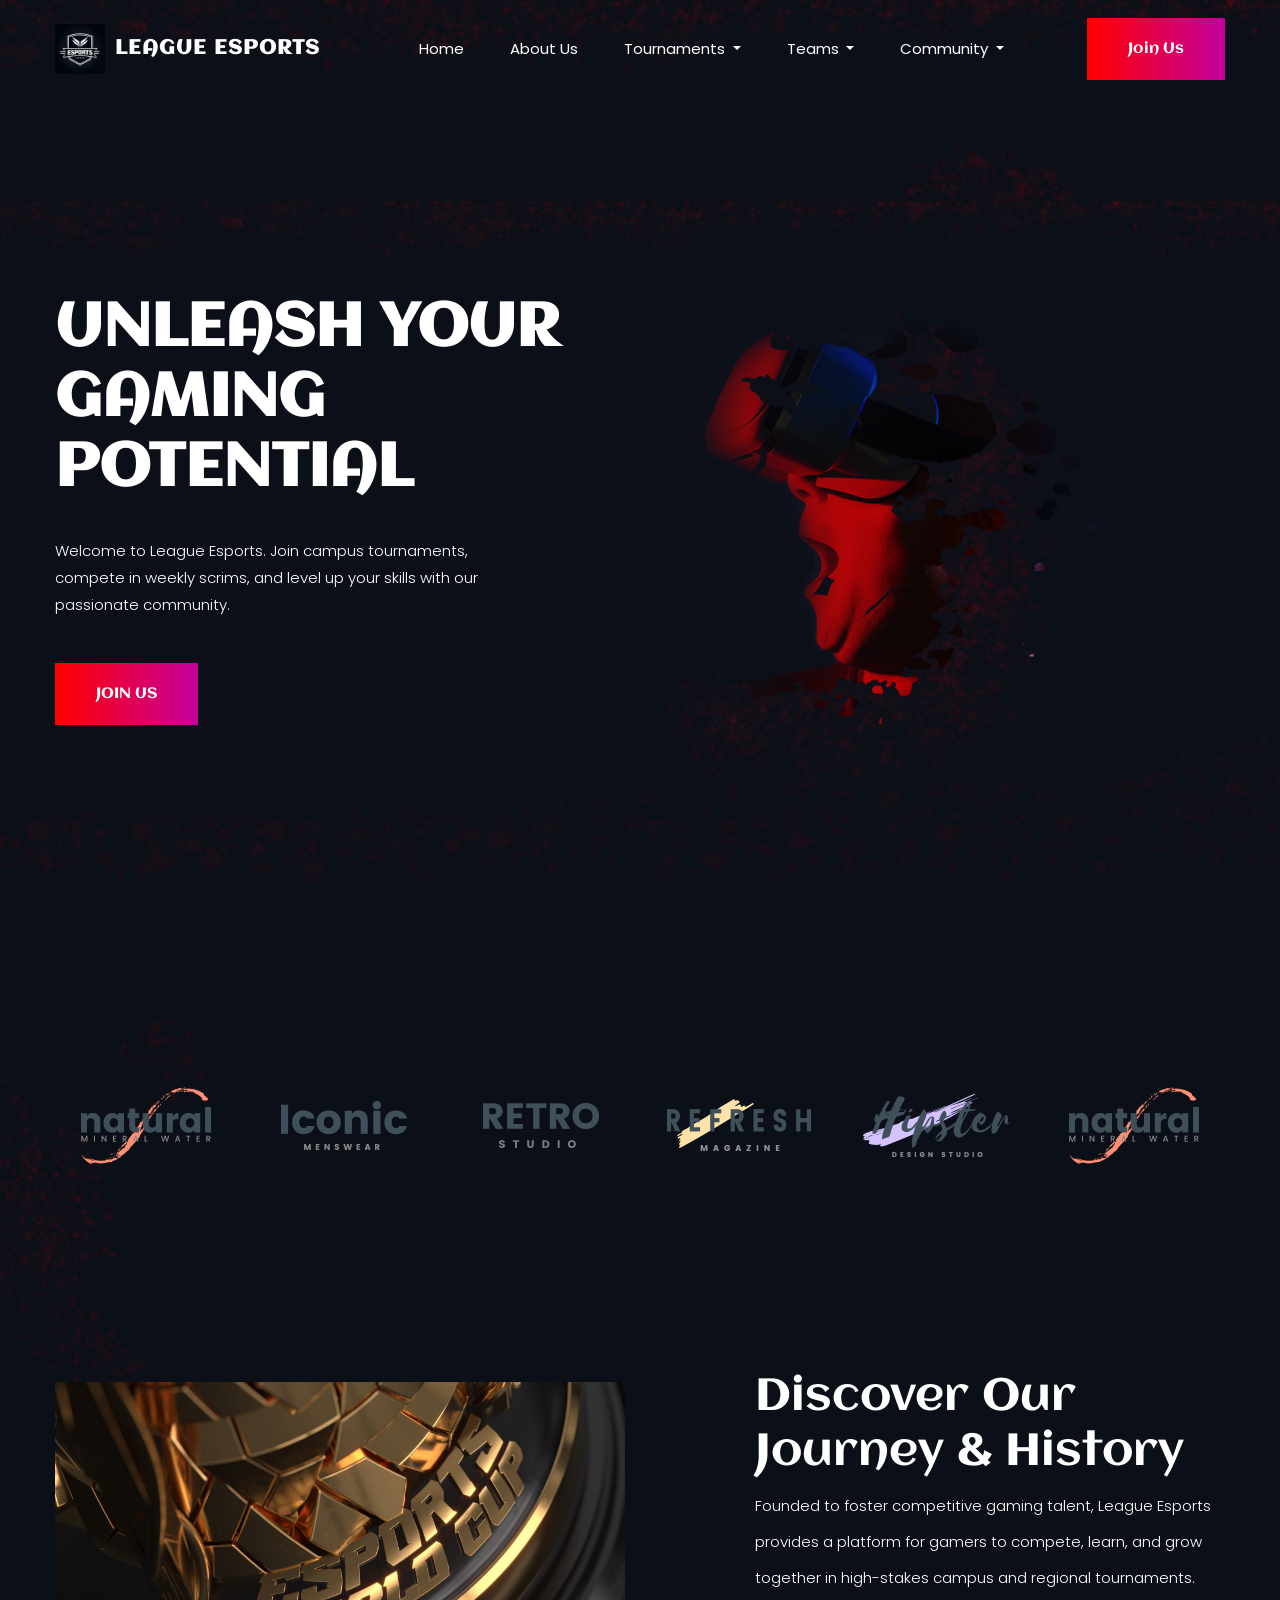
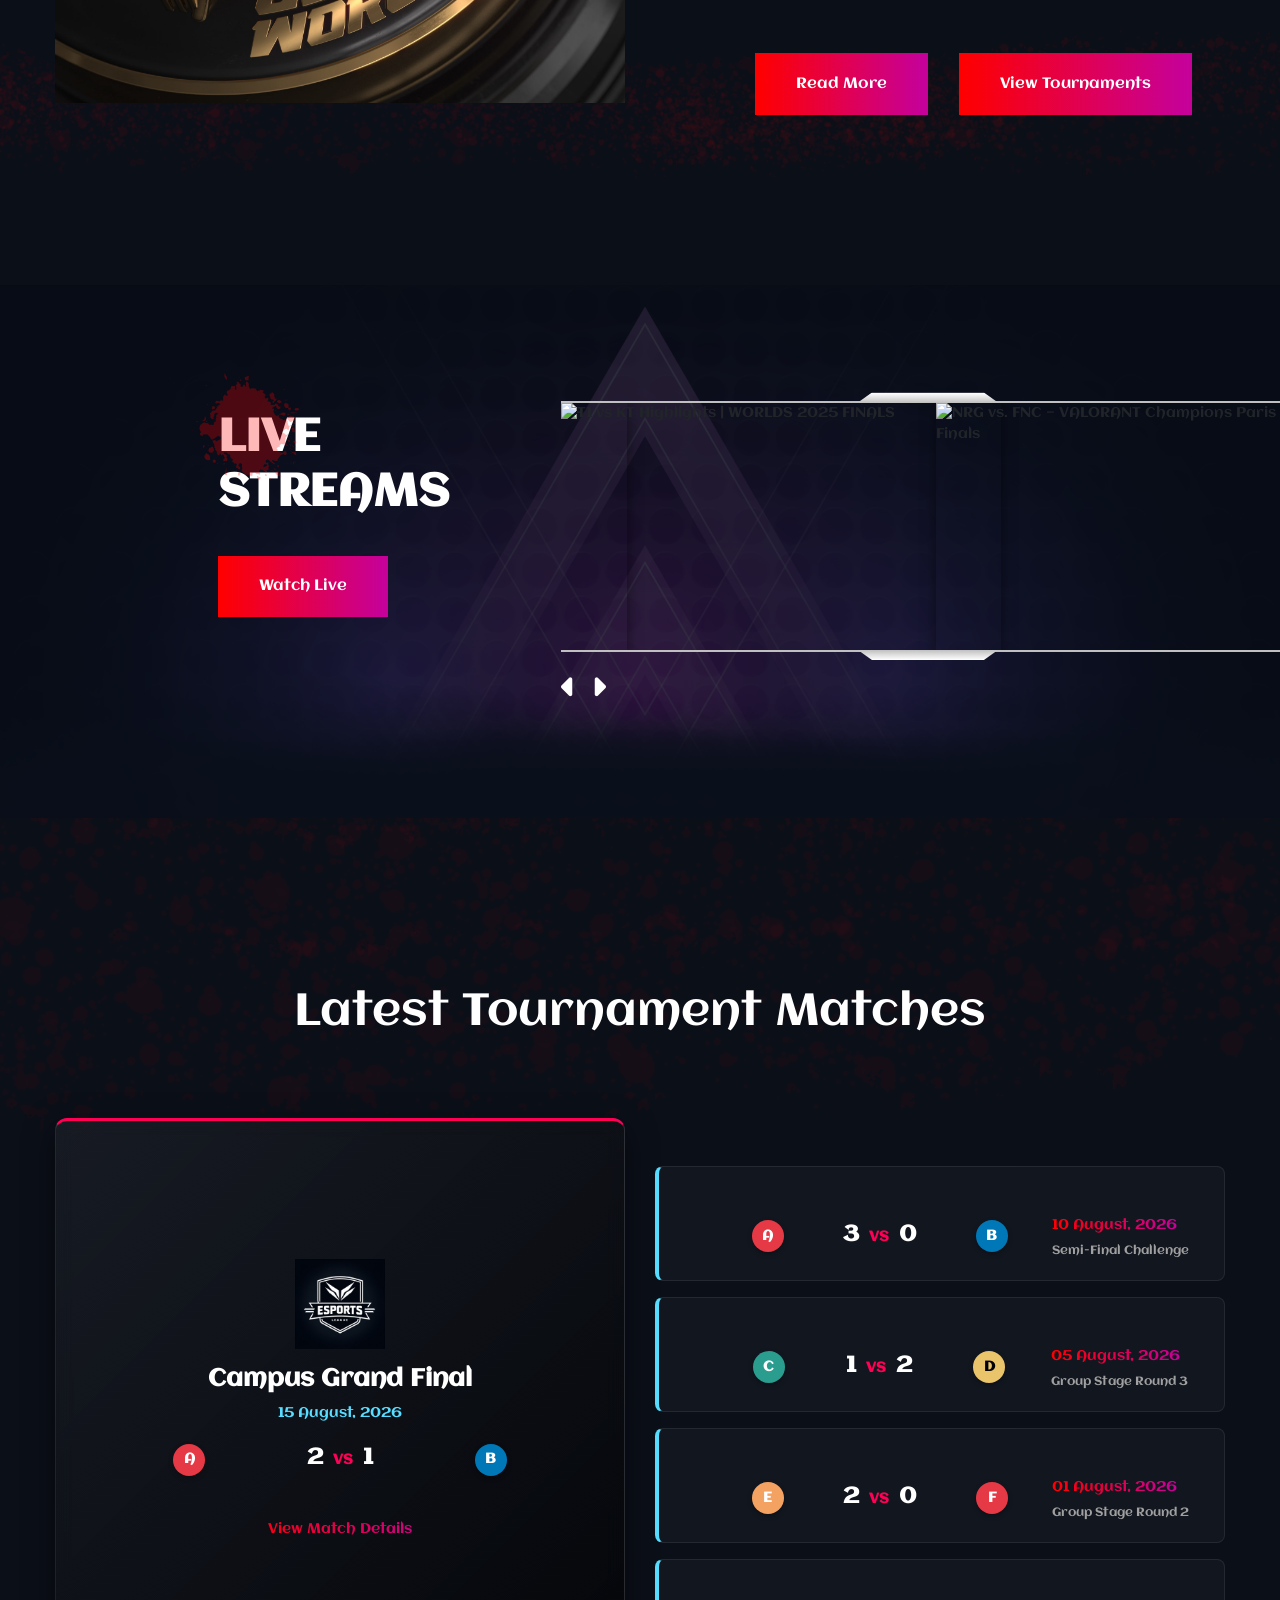
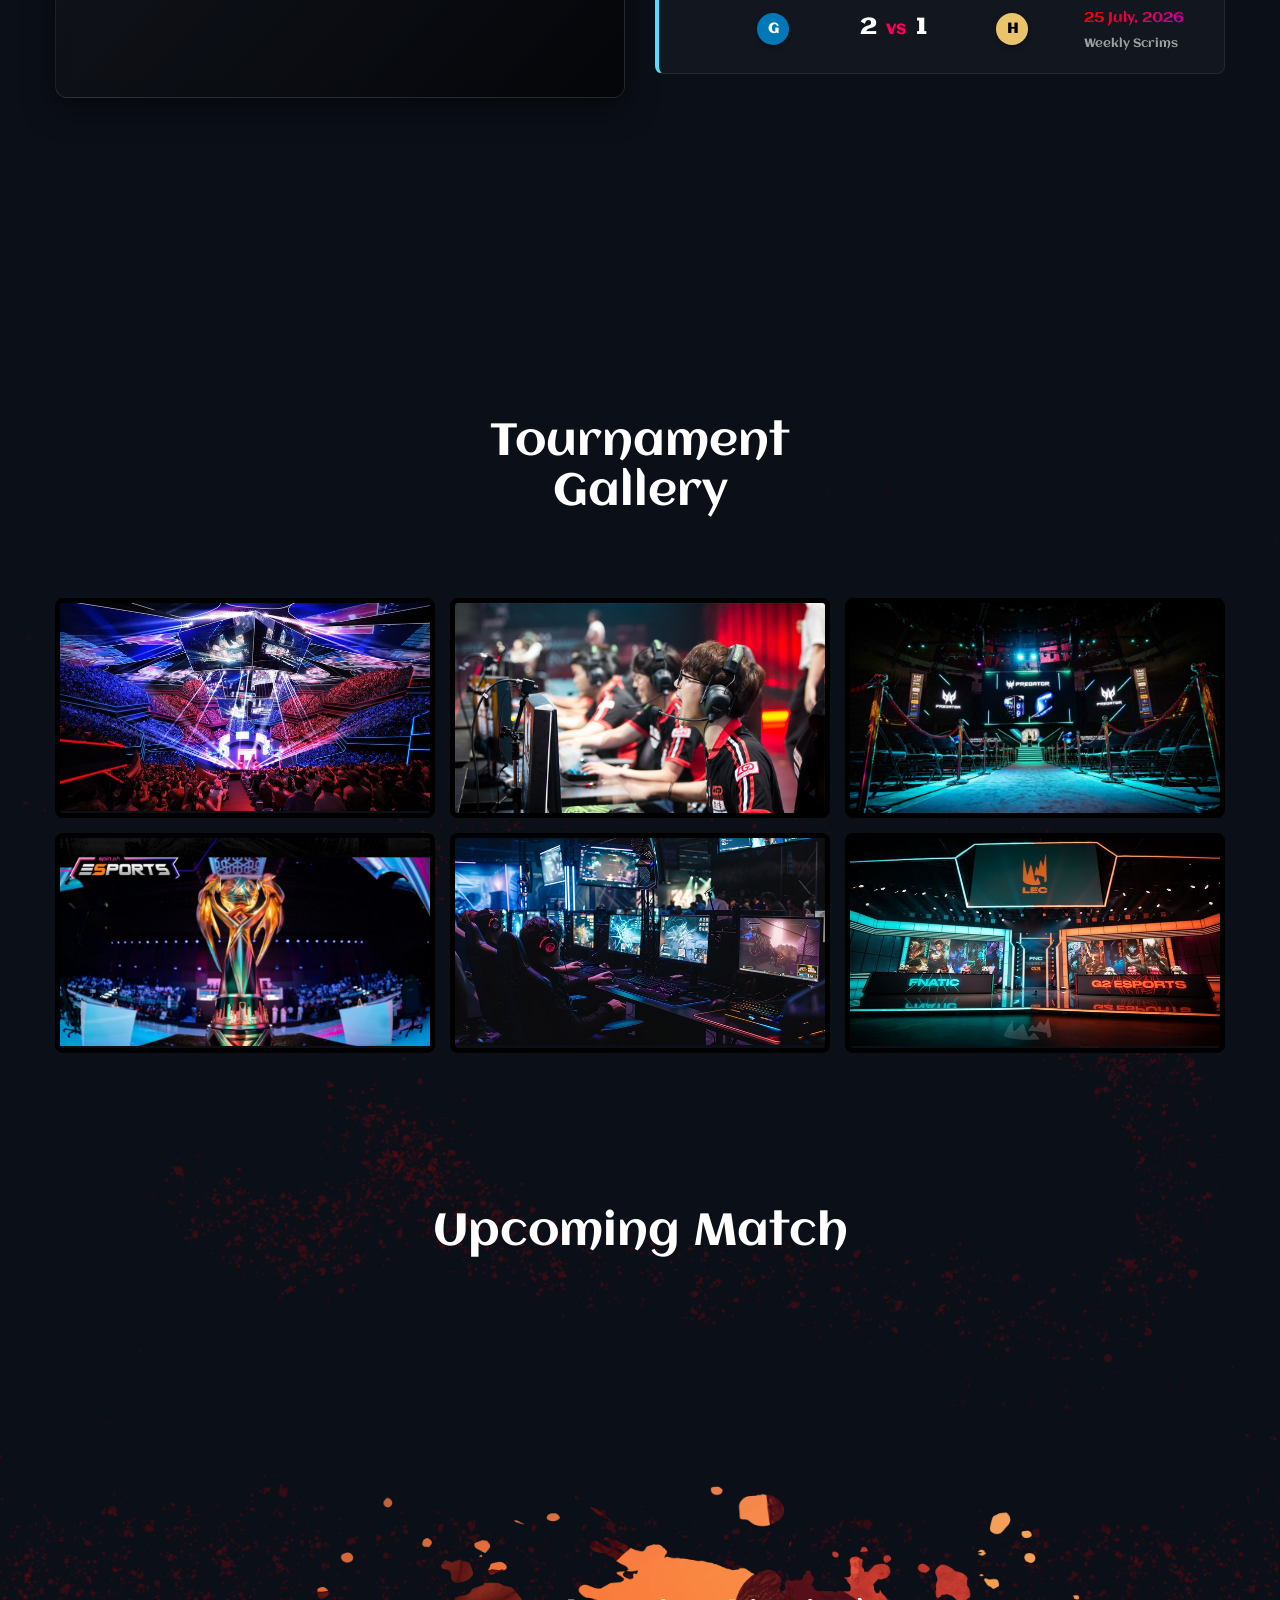
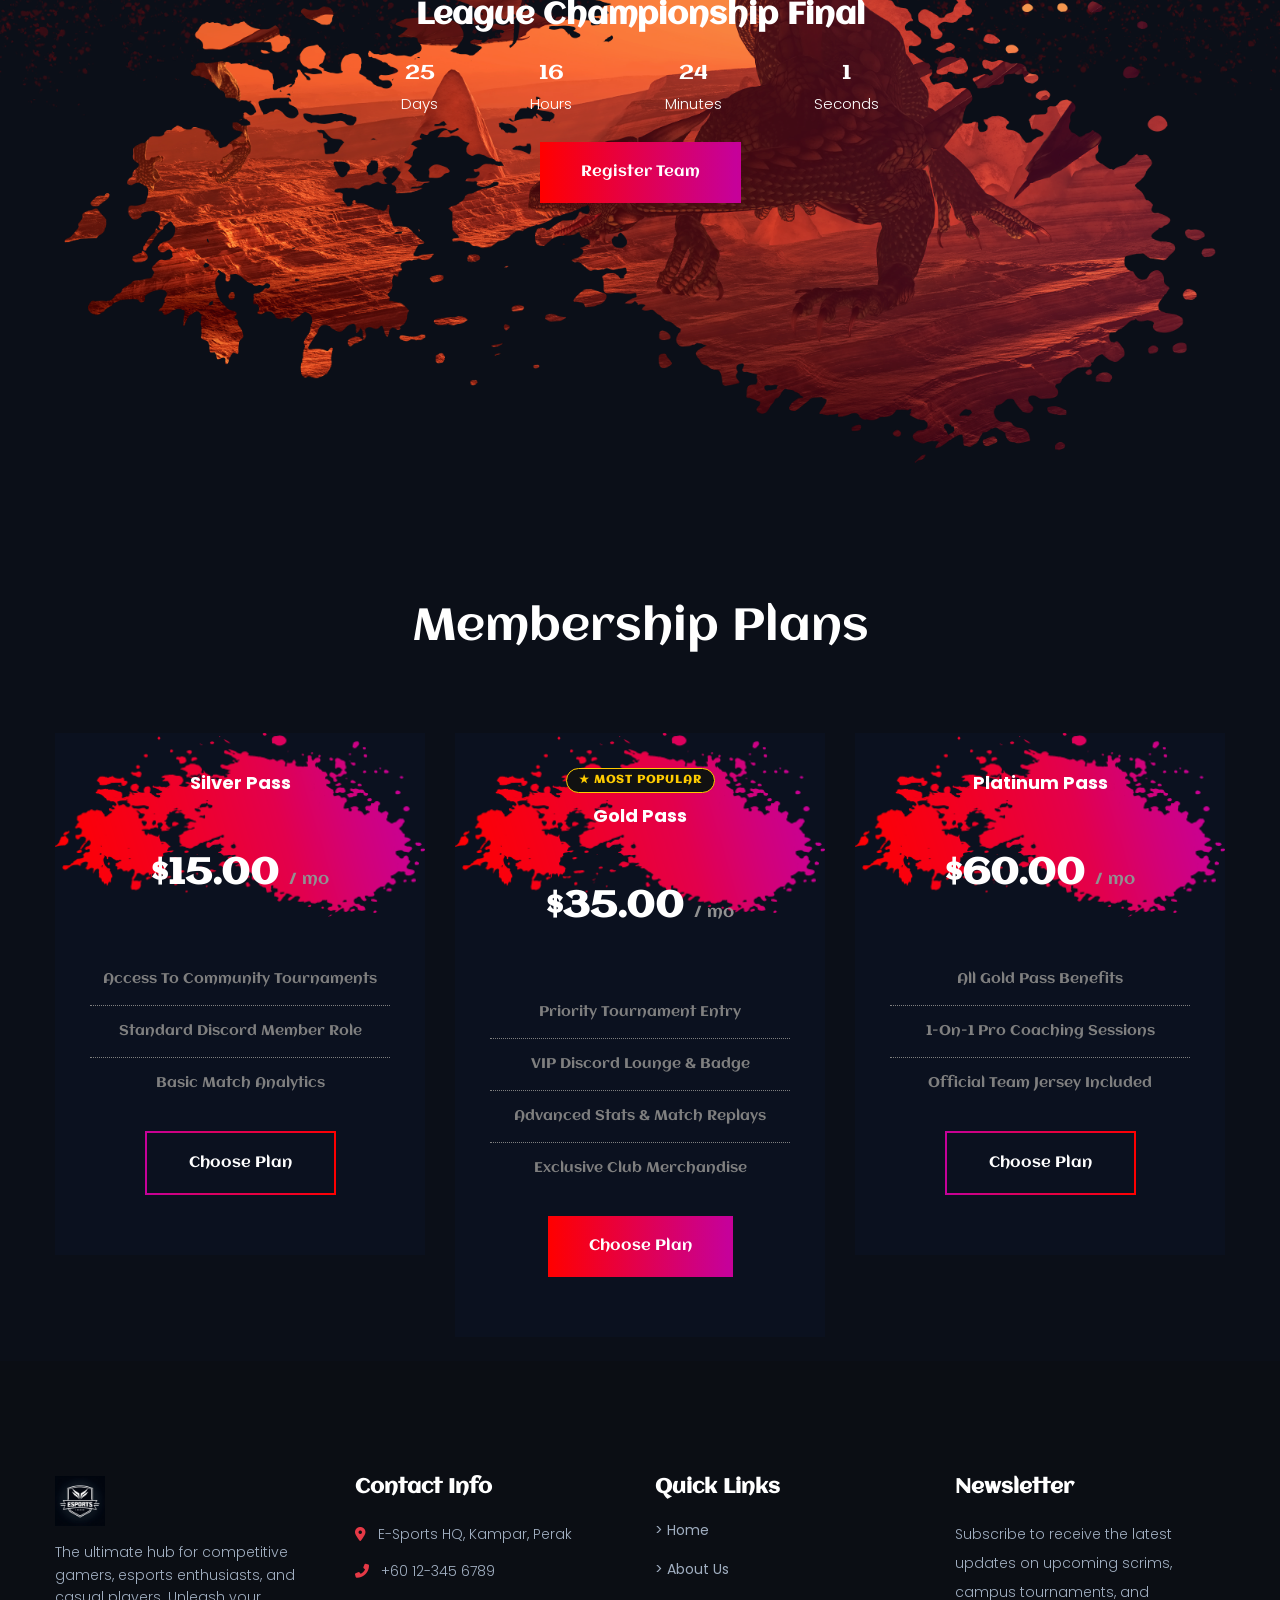
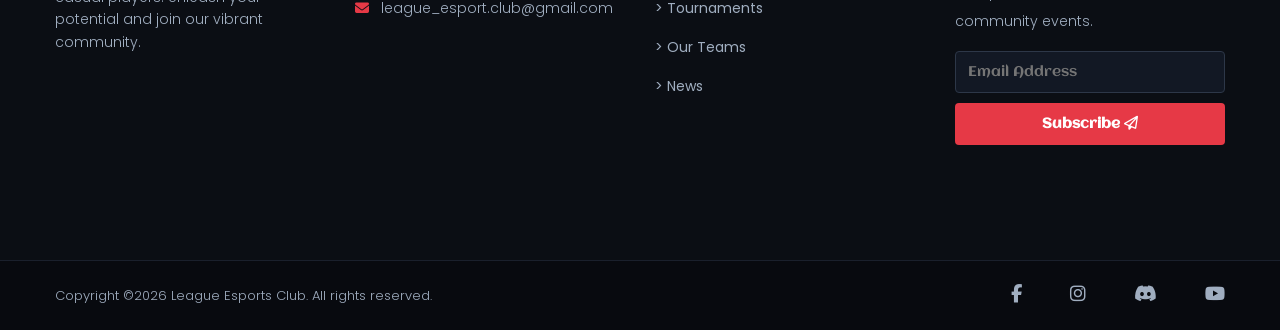
==== index.html @ 17c2ba39 "Update index.html" ====
<!doctype html>
<html lang="en">

<head>
    <!-- Required meta tags -->
    <meta charset="utf-8">
    <meta name="viewport" content="width=device-width, initial-scale=1, shrink-to-fit=no">
    <title>League Esports - Home</title>
    <link rel="icon" href="img/favicon.png">

    <!-- Bootstrap CSS -->
    <link rel="stylesheet" href="css/bootstrap.min.css">
    <!-- animate CSS -->
    <link rel="stylesheet" href="css/animate.css">
    <!-- owl carousel CSS -->
    <link rel="stylesheet" href="css/owl.carousel.min.css">
    <!-- Font Awesome CDN -->
    <link rel="stylesheet" href="https://cdnjs.cloudflare.com/ajax/libs/font-awesome/6.5.1/css/all.min.css">
    <!-- flaticon CSS -->
    <link rel="stylesheet" href="css/flaticon.css">
    <link rel="stylesheet" href="css/themify-icons.css">
    <link rel="stylesheet" href="css/magnific-popup.css">
    <!-- swiper CSS -->
    <link rel="stylesheet" href="css/slick.css">
    <!-- style CSS -->
    <link rel="stylesheet" href="css/style.css">
</head>

<body>
    <div class="body_bg">
        <!--::header part start::-->
        <header class="main_menu home_menu">
            <div class="container">
                <div class="row align-items-center">
                    <div class="col-lg-12">
                        <nav class="navbar navbar-expand-lg navbar-light">
                            <a class="navbar-brand d-flex align-items-center" href="index.html">
                                <img src="img/logo.png" alt="logo"
                                    style="height: 50px; width: auto; margin-right: 10px;">
                                <span
                                    style="color: #ffffff; font-weight: 800; font-size: 20px; letter-spacing: 1px;">LEAGUE
                                    ESPORTS</span>
                            </a>
                            <button class="navbar-toggler" type="button" data-toggle="collapse"
                                data-target="#navbarSupportedContent" aria-controls="navbarSupportedContent"
                                aria-expanded="false" aria-label="Toggle navigation">
                                <span class="menu_icon"><i class="fas fa-bars"></i></span>
                            </button>

                            <div class="collapse navbar-collapse main-menu-item" id="navbarSupportedContent">
                                <ul class="navbar-nav">
                                    <li class="nav-item">
                                        <a class="nav-link" href="index.html">Home</a>
                                    </li>
                                    <li class="nav-item">
                                        <a class="nav-link" href="about.html">About Us</a>
                                    </li>

                                    <li class="nav-item dropdown">
                                        <a class="nav-link dropdown-toggle" href="#" id="navbarDropdownTournaments"
                                            role="button" data-toggle="dropdown" aria-haspopup="true"
                                            aria-expanded="false">
                                            Tournaments
                                        </a>
                                        <div class="dropdown-menu" aria-labelledby="navbarDropdownTournaments">
                                            <a class="dropdown-item" href="tournaments.html">Tournaments</a>
                                            <a class="dropdown-item" href="schedules.html">Schedules & Results</a>
                                        </div>
                                    </li>

                                    <li class="nav-item dropdown">
                                        <a class="nav-link dropdown-toggle" href="#" id="navbarDropdownTeams"
                                            role="button" data-toggle="dropdown" aria-haspopup="true"
                                            aria-expanded="false">
                                            Teams
                                        </a>
                                        <div class="dropdown-menu" aria-labelledby="navbarDropdownTeams">
                                            <a class="dropdown-item" href="teams.html">Our Teams</a>
                                            <a class="dropdown-item" href="players.html">Player Profiles</a>
                                            <a class="dropdown-item" href="leaderboard.html">Leaderboard</a>
                                        </div>
                                    </li>

                                    <li class="nav-item dropdown">
                                        <a class="nav-link dropdown-toggle" href="#" id="navbarDropdownCommunity"
                                            role="button" data-toggle="dropdown" aria-haspopup="true"
                                            aria-expanded="false">
                                            Community
                                        </a>
                                        <div class="dropdown-menu" aria-labelledby="navbarDropdownCommunity">
                                            <a class="dropdown-item" href="news.html">News & Gallery</a>
                                            <a class="dropdown-item" href="register.html">Join Us</a>
                                        </div>
                                    </li>
                                </ul>
                            </div>
                            <a href="register.html" class="btn_1 d-none d-sm-block">Join Us</a>
                        </nav>
                    </div>
                </div>
            </div>
        </header>
        <!-- Header part end-->

        <!-- banner part start-->
        <section class="banner_part">
            <div class="container">
                <div class="row align-items-center justify-content-between">
                    <div class="col-lg-6 col-md-8">
                        <div class="banner_text">
                            <div class="banner_text_iner">
                                <h1>UNLEASH YOUR GAMING POTENTIAL</h1>
                                <p>Welcome to League Esports. Join campus tournaments, compete in weekly scrims, and
                                    level up your skills with our passionate community.</p>
                                <a href="register.html" class="btn_1">JOIN US</a>
                            </div>
                        </div>
                    </div>
                </div>
            </div>
        </section>
        <!-- banner part end-->

        <!--::client logo part start::-->
        <section class="client_logo" style="padding: 30px 0;">
            <div class="container">
                <div class="row align-items-center">
                    <div class="col-lg-12">
                        <div class="client_logo_slider owl-carousel d-flex justify-content-between align-items-center">
                            <div class="single_client_logo">
                                <img src="img/client_logo/client_logo_1.png" alt="Sponsor Logo 1">
                            </div>
                            <div class="single_client_logo">
                                <img src="img/client_logo/client_logo_2.png" alt="Sponsor Logo 2">
                            </div>
                            <div class="single_client_logo">
                                <img src="img/client_logo/client_logo_3.png" alt="Sponsor Logo 3">
                            </div>
                            <div class="single_client_logo">
                                <img src="img/client_logo/client_logo_4.png" alt="Sponsor Logo 4">
                            </div>
                            <div class="single_client_logo">
                                <img src="img/client_logo/client_logo_5.png" alt="Sponsor Logo 5">
                            </div>
                        </div>
                    </div>
                </div>
            </div>
        </section>
        <!--::client logo part end::-->

        <!-- about_us part start-->
        <section class="about_us section_padding">
            <div class="container">
                <div class="row align-items-center justify-content-between">
                    <div class="col-md-5 col-lg-6 col-xl-6">
                        <div class="learning_img">
                            <img src="img/about_img.png" alt="About League Esports">
                        </div>
                    </div>
                    <div class="col-md-7 col-lg-6 col-xl-5">
                        <div class="about_us_text">
                            <h2>Discover Our Journey & History</h2>
                            <p>Founded to foster competitive gaming talent, League Esports provides a platform for
                                gamers to compete, learn, and grow together in high-stakes campus and regional
                                tournaments.</p>
                            <a href="about.html" class="btn_1">Read More</a>
                            <a href="tournaments.html" class="btn_1">View Tournaments</a>
                        </div>
                    </div>
                </div>
            </div>
        </section>
        <!-- about_us part end-->

        <!--::live streams part start::-->
        <section class="live_stareams padding_bottom">
            <div class="container-fluid">
                <div class="row align-items-center justify-content-between">
                    <div class="col-md-2 offset-lg-2 offset-sm-1">
                        <div class="live_stareams_text">
                            <h2>LIVE <br> STREAMS</h2>
                            <a href="schedules.html" class="btn_1">Watch Live</a>
                        </div>
                    </div>
                    <div class="col-md-7 offset-sm-1">
                        <div class="live_stareams_slide owl-carousel">

                            <!-- Stream 1  LOL Worlds 2025 Finals-->
                            <div class="live_stareams_slide_img">
                                <img src="https://img.youtube.com/vi/3d7CbPj5HTw/maxresdefault.jpg"
                                    alt="T1 vs KT Highlights | WORLDS 2025 FINALS"
                                    style="width: 100%; height: 315px; object-fit: cover;">
                                <div class="extends_video">
                                    <a class="video-play-button popup-youtube"
                                        href="https://www.youtube.com/watch?v=3d7CbPj5HTw"
                                        title="T1 vs KT Highlights | WORLDS 2025 FINALS – ALL GAMES | League of Legends">
                                        <span class="fas fa-play"></span>
                                    </a>
                                </div>
                            </div>
                            <!-- Stream 2: Valorant (NRG vs. FNC — VALORANT Champions Paris — Grand Finals) -->
                            <div class="live_stareams_slide_img">
                                <img src="https://img.youtube.com/vi/HkJuEcNu_8E/maxresdefault.jpg"
                                    alt="NRG vs. FNC — VALORANT Champions Paris — Grand Finals"
                                    style="width: 100%; height: 315px; object-fit: cover;">
                                <div class="extends_video">
                                    <a class="video-play-button popup-youtube"
                                        href="https://www.youtube.com/watch?v=HkJuEcNu_8E"
                                        title="NRG vs. FNC — VALORANT Champions Paris — Grand Finals">
                                        <span class="fas fa-play"></span>
                                    </a>
                                </div>
                            </div>

                            <!-- Stream 3: CS2 (PGL CS2 Major Copenhagen 2024 - Grand Final) -->
                            <div class="live_stareams_slide_img">
                                <img src="https://img.youtube.com/vi/7t7q5ahmsEQ/maxresdefault.jpg"
                                    alt="PGL CS2 Major Copenhagen 2024 - Grand Final"
                                    style="width: 100%; height: 315px; object-fit: cover;">
                                <div class="extends_video">
                                    <a class="video-play-button popup-youtube"
                                        href="https://www.youtube.com/watch?v=7t7q5ahmsEQ"
                                        title="PGL CS2 Major Copenhagen 2024 - Grand Final">
                                        <span class="fas fa-play"></span>
                                    </a>
                                </div>
                            </div>

                            <!-- Stream 4: Dota 2 (The International 2025 Grand Finals) -->
                            <div class="live_stareams_slide_img">
                                <img src="https://img.youtube.com/vi/IbMwdQZQcc4/maxresdefault.jpg"
                                    alt="The International 2025 Grand Finals"
                                    style="width: 100%; height: 315px; object-fit: cover;">
                                <div class="extends_video">
                                    <a class="video-play-button popup-youtube"
                                        href="https://www.youtube.com/watch?v=IbMwdQZQcc4"
                                        title="Grand Final Day - The International 2025">
                                        <span class="fas fa-play"></span>
                                    </a>
                                </div>
                            </div>

                            <!-- Stream 5: Apex Legends (ALGS Year 5 Championship | Day 4 Grand Finals) -->
                            <div class="live_stareams_slide_img">
                                <img src="https://img.youtube.com/vi/wpvcvEamsFg/maxresdefault.jpg"
                                    alt="ALGS Year 5 Championship | Day 4 Grand Finals"
                                    style="width: 100%; height: 315px; object-fit: cover;">
                                <div class="extends_video">
                                    <a class="video-play-button popup-youtube"
                                        href="https://www.youtube.com/watch?v=wpvcvEamsFg"
                                        title="ALGS Year 5 Championship | Day 4 Grand Finals | Apex Legends">
                                        <span class="fas fa-play"></span>
                                    </a>
                                </div>
                            </div>

                            <!-- Stream 6: StarCraft II (Classic vs Serral | StarCraft II at EWC 25 - Day 4 - Grand Final) -->
                            <div class="live_stareams_slide_img">
                                <img src="https://img.youtube.com/vi/ui4To3hMV-U/maxresdefault.jpg"
                                    alt="Classic vs Serral | StarCraft II at EWC 25 - Day 4 - Grand Final"
                                    style="width: 100%; height: 315px; object-fit: cover;">
                                <div class="extends_video">
                                    <a class="video-play-button popup-youtube"
                                        href="https://www.youtube.com/watch?v=ui4To3hMV-U"
                                        title="Classic vs Serral | StarCraft II at EWC 25 - Day 4 - Grand Final">
                                        <span class="fas fa-play"></span>
                                    </a>
                                </div>
                            </div>
                        </div>
                    </div>
                </div>
            </div>
        </section>
        <!--::live streams part end::-->

        <!-- Latest Matches Part Start -->
        <section class="Latest_War section_padding">
            <div class="container">
                <div class="row justify-content-center">
                    <div class="col-lg-8">
                        <div class="section_tittle text-center">
                            <h2>Latest Tournament Matches</h2>
                        </div>
                    </div>
                </div>
                <div class="row justify-content-center align-items-center">

                    <div class="col-lg-6 col-md-12 mb-4 mb-lg-0">
                        <div class="Latest_War_text">
                            <div class="row justify-content-center align-items-center h-100">
                                <div class="col-lg-10">
                                    <div class="single_war_text text-center">
                                        <img src="img/favicon.png" alt="League Esports Icon">
                                        <h4>Campus Grand Final</h4>
                                        <p>15 August, 2026</p>
                                        <div
                                            class="war_text_item d-flex justify-content-around align-items-center my-3">
                                            <span class="team-badge red">A</span>
                                            <h2>2 <span>VS</span> 1</h2>
                                            <span class="team-badge blue">B</span>
                                        </div>
                                        <a href="schedules.html" class="btn_1">View Match Details</a>
                                    </div>
                                </div>
                            </div>
                        </div>
                    </div>

                    <div class="col-lg-6 col-md-12">
                        <div class="latest_war_list">

                            <div class="single_war_text">
                                <div class="war_text_item d-flex justify-content-around align-items-center">
                                    <span class="team-badge red">A</span>
                                    <h2>3 <span>VS</span> 0</h2>
                                    <span class="team-badge blue">B</span>
                                    <div class="war_date">
                                        <a href="schedules.html">10 August, 2026</a>
                                        <p>Semi-Final Challenge</p>
                                    </div>
                                </div>
                            </div>

                            <div class="single_war_text">
                                <div class="war_text_item d-flex justify-content-around align-items-center">
                                    <span class="team-badge green">C</span>
                                    <h2>1 <span>VS</span> 2</h2>
                                    <span class="team-badge yellow">D</span>
                                    <div class="war_date">
                                        <a href="schedules.html">05 August, 2026</a>
                                        <p>Group Stage Round 3</p>
                                    </div>
                                </div>
                            </div>

                            <div class="single_war_text">
                                <div class="war_text_item d-flex justify-content-around align-items-center">
                                    <span class="team-badge orange">E</span>
                                    <h2>2 <span>VS</span> 0</h2>
                                    <span class="team-badge red">F</span>
                                    <div class="war_date">
                                        <a href="schedules.html">01 August, 2026</a>
                                        <p>Group Stage Round 2</p>
                                    </div>
                                </div>
                            </div>

                            <div class="single_war_text">
                                <div class="war_text_item d-flex justify-content-around align-items-center">
                                    <span class="team-badge blue">G</span>
                                    <h2>2 <span>VS</span> 1</h2>
                                    <span class="team-badge yellow">H</span>
                                    <div class="war_date">
                                        <a href="schedules.html">25 July, 2026</a>
                                        <p>Weekly Scrims</p>
                                    </div>
                                </div>
                            </div>

                        </div>
                    </div>

                </div>
            </div>
        </section>
        <!-- Latest Matches Part End -->

        <!-- gallery_part part start-->
        <section class="gallery_part section_padding">
            <div class="container">
                <div class="row justify-content-center">
                    <div class="col-xl-5">
                        <div class="section_tittle text-center">
                            <h2>Tournament Gallery</h2>
                        </div>
                    </div>
                </div>
                <div class="row">
                    <div class="col-xl-12">
                        <div class="gallery_part_item">
                            <div class="grid">


                                <a href="img/gallery/gallery_item_1.jpg" class="grid-item img-gal">
                                    <img src="img/gallery/gallery_item_1.jpg" alt="Gallery Image 1" class="gallery-img">
                                    <div class="single_gallery_item_iner">
                                        <i class="ti-zoom-in"></i>
                                    </div>
                                </a>

                                <a href="img/gallery/gallery_item_2.jpg" class="grid-item img-gal">
                                    <img src="img/gallery/gallery_item_2.jpg" alt="Gallery Image 2" class="gallery-img">
                                    <div class="single_gallery_item_iner">
                                        <i class="ti-zoom-in"></i>
                                    </div>
                                </a>

                                <a href="img/gallery/gallery_item_3.jpeg" class="grid-item img-gal">
                                    <img src="img/gallery/gallery_item_3.jpeg" alt="Gallery Image 3"
                                        class="gallery-img">
                                    <div class="single_gallery_item_iner">
                                        <i class="ti-zoom-in"></i>
                                    </div>
                                </a>

                                <a href="img/gallery/gallery_item_6.jpg" class="grid-item img-gal">
                                    <img src="img/gallery/gallery_item_6.jpg" alt="Gallery Image 5" class="gallery-img">
                                    <div class="single_gallery_item_iner">
                                        <i class="ti-zoom-in"></i>
                                    </div>
                                </a>

                                <a href="img/gallery/gallery_item_7.jpg" class="grid-item img-gal">
                                    <img src="img/gallery/gallery_item_7.jpg" alt="Gallery Image 7" class="gallery-img">
                                    <div class="single_gallery_item_iner">
                                        <i class="ti-zoom-in"></i>
                                    </div>
                                </a>

                                <a href="img/gallery/gallery_item_4.jpg" class="grid-item img-gal">
                                    <img src="img/gallery/gallery_item_4.jpg" alt="Gallery Image 6" class="gallery-img">
                                    <div class="single_gallery_item_iner">
                                        <i class="ti-zoom-in"></i>
                                    </div>
                                </a>

                                <a href="img/gallery/gallery_item_5.webp" class="img-gal" style="display: none;"></a>
                                <a href="img/gallery/gallery_item_7.avif" class="img-gal" style="display: none;"></a>
                                <a href="img/gallery/gallery_item_11.jpg" class="img-gal" style="display: none;"></a>
                                <a href="img/gallery/gallery_item_12.jpg" class="img-gal" style="display: none;"></a>
                                <a href="img/gallery/gallery_item_8.webp" class="img-gal" style="display: none;"></a>
                                <a href="img/gallery/gallery_item_9.webp" class="img-gal" style="display: none;"></a>
                                <a href="img/gallery/gallery_item_10.jpg" class="img-gal" style="display: none;"></a>
                                <a href="img/gallery/gallery_item_13.jpg" class="img-gal" style="display: none;"></a>
                                <a href="img/gallery/gallery_item_14.webp" class="img-gal" style="display: none;"></a>
                                <a href="img/gallery/gallery_item_15.jpg" class="img-gal" style="display: none;"></a>
                                <a href="img/gallery/gallery_item_16.jpg" class="img-gal" style="display: none;"></a>
                                <a href="img/gallery/gallery_item_17.jpg" class="img-gal" style="display: none;"></a>

                            </div>
                        </div>
                    </div>
                </div>
            </div>
        </section>
        <!-- gallery_part part end-->

        <!-- upcoming_war part start-->
        <section class="upcomming_war">
            <div class="container">
                <div class="row justify-content-center">
                    <div class="col-lg-8">
                        <div class="section_tittle text-center">
                            <h2>Upcoming Match</h2>
                        </div>
                    </div>
                </div>
                <div class="upcomming_war_iner">
                    <div class="row justify-content-center align-items-center h-100">
                        <div class="col-10 col-sm-8 col-lg-6">
                            <div class="upcomming_war_counter text-center">
                                <h2>League Championship Final</h2>
                                <div id="timer" class="d-flex justify-content-around my-4">
                                    <div id="days"></div>
                                    <div id="hours"></div>
                                    <div id="minutes"></div>
                                    <div id="seconds"></div>
                                </div>
                                <a href="register.html" class="btn_1">Register Team</a>
                            </div>
                        </div>
                    </div>
                </div>
            </div>
        </section>
        <!-- upcoming_war part end-->

        <!-- pricing part start-->
        <section class="pricing_part padding_top">
            <div class="container">
                <div class="row justify-content-center">
                    <div class="col-lg-6">
                        <div class="section_tittle text-center">
                            <h2>Membership Plans</h2>
                        </div>
                    </div>
                </div>
                <div class="row justify-content-center">
                    <!-- Silver Plan -->
                    <div class="col-lg-4 col-sm-6 mb-4">
                        <div class="single_pricing_part text-center">
                            <p>Silver Pass</p>
                            <h3>$15.00 <span>/ mo</span></h3>
                            <ul>
                                <li>Access to Community Tournaments</li>
                                <li>Standard Discord Member Role</li>
                                <li>Basic Match Analytics</li>
                            </ul>
                            <a href="register.html" class="btn_2">Choose Plan</a>
                        </div>
                    </div>
                    <!-- Gold Plan -->
                    <div class="col-lg-4 col-sm-6 mb-4">
                        <div class="single_pricing_part text-center active">
                            <div class="mb-2">
                                <span
                                    style="background: #111; color: #ffcc00; border: 1px solid #ffcc00; font-size: 11px; font-weight: bold; letter-spacing: 1px; padding: 3px 12px; border-radius: 20px; display: inline-block;">
                                    ★ MOST POPULAR
                                </span>
                            </div>
                            <p>Gold Pass</p>
                            <h3>$35.00 <span>/ mo</span></h3>
                            <ul>
                                <li>Priority Tournament Entry</li>
                                <li>VIP Discord Lounge & Badge</li>
                                <li>Advanced Stats & Match Replays</li>
                                <li>Exclusive Club Merchandise</li>
                            </ul>
                            <a href="register.html" class="btn_1">Choose Plan</a>
                        </div>
                    </div>
                    <!-- Platinum Plan -->
                    <div class="col-lg-4 col-sm-6 mb-4">
                        <div class="single_pricing_part text-center">
                            <p>Platinum Pass</p>
                            <h3>$60.00 <span>/ mo</span></h3>
                            <ul>
                                <li>All Gold Pass Benefits</li>
                                <li>1-on-1 Pro Coaching Sessions</li>
                                <li>Official Team Jersey Included</li>
                            </ul>
                            <a href="register.html" class="btn_2">Choose Plan</a>
                        </div>
                    </div>
                </div>
            </div>
        </section>
        <!-- pricing part end-->


        <!--::footer_part start::-->
        <footer class="footer_part black" style="background-color: #0b0e14; color: #a0aec0; padding-top: 50px;">
            <div class="footer_top">
                <div class="container">
                    <div class="row">
                        <!-- Club profile section -->
                        <div class="col-sm-6 col-lg-3">
                            <div class="single_footer_part">
                                <a href="index.html" class="footer_logo_iner">
                                    <img src="img/logo.png" alt="UTAR Esports Logo"
                                        style="max-height: 50px; margin-bottom: 15px;">
                                </a>
                                <p style="color: #a0aec0; font-size: 14px; line-height: 1.6;">
                                    The ultimate hub for competitive gamers, esports enthusiasts, and casual players.
                                    Unleash your potential and join our vibrant community.
                                </p>
                            </div>
                        </div>

                        <!-- Contact details section -->
                        <div class="col-sm-6 col-lg-3">
                            <div class="single_footer_part">
                                <h4 style="color: #ffffff; font-weight: 700; margin-bottom: 20px;">Contact Info</h4>
                                <p style="color: #a0aec0; font-size: 14px; margin-bottom: 8px;">
                                    <i class="fas fa-map-marker-alt" style="color: #e63946; margin-right: 8px;"></i>
                                    E-Sports HQ, Kampar, Perak
                                </p>
                                <p style="color: #a0aec0; font-size: 14px; margin-bottom: 8px;">
                                    <i class="fas fa-phone-alt" style="color: #e63946; margin-right: 8px;"></i>
                                    +60 12-345 6789
                                </p>
                                <p style="color: #a0aec0; font-size: 14px;">
                                    <i class="fas fa-envelope" style="color: #e63946; margin-right: 8px;"></i>
                                    league_esport.club@gmail.com
                                </p>
                            </div>
                        </div>

                        <!-- Quick links bar -->
                        <div class="col-sm-6 col-lg-3">
                            <div class="single_footer_part">
                                <h4 style="color: #ffffff; font-weight: 700; margin-bottom: 20px;">Quick Links</h4>
                                <ul class="list-unstyled">
                                    <li style="margin-bottom: 8px;"><a href="index.html" style="color: #a0aec0;">>
                                            Home</a></li>
                                    <li style="margin-bottom: 8px;"><a href="about.html" style="color: #a0aec0;">> About
                                            Us</a></li>
                                    <li style="margin-bottom: 8px;"><a href="tournaments.html" style="color: #a0aec0;">>
                                            Tournaments</a></li>
                                    <li style="margin-bottom: 8px;"><a href="teams.html" style="color: #a0aec0;">> Our
                                            Teams</a></li>
                                    <li><a href="news.html" style="color: #a0aec0;">> News</a></li>
                                </ul>
                            </div>
                        </div>


                        <!-- Newsletter subscription section -->
                        <div class="col-sm-6 col-lg-3">
                            <div class="single_footer_part">
                                <h4 style="color: #ffffff; font-weight: 700; margin-bottom: 20px;">Newsletter</h4>
                                <p style="color: #a0aec0; font-size: 14px; margin-bottom: 15px;">
                                    Subscribe to receive the latest updates on upcoming scrims, campus tournaments, and
                                    community events.
                                </p>
                                <div>
                                    <form id="newsletterForm"
                                        style="display: flex; flex-direction: column; gap: 10px; width: 100%;">
                                        <input type="email" name="email" id="newsletter-form-email"
                                            placeholder="Email Address" required
                                            style="position: static !important; background: #121824; color: #fff; border: 1px solid #2d3748; padding: 10px 12px; border-radius: 4px; width: 100% !important; height: 42px !important; box-sizing: border-box; display: block !important;">

                                        <button type="submit" name="submit" id="newsletter-submit"
                                            style="position: static !important; background: #e63946; color: #fff; border: none; border-radius: 4px; padding: 10px 15px; font-weight: bold; cursor: pointer; width: 100% !important; height: 42px !important; display: block !important;">
                                            Subscribe <i class="far fa-paper-plane"></i>
                                        </button>

                                        <div id="newsletter-info"
                                            style="font-size: 13px; text-align: left; margin-top: 5px;"></div>
                                    </form>
                                </div>
                            </div>
                        </div>

                        <script>
                            // Front-end click effects designed specifically for Assignment
                            document.getElementById('newsletterForm').addEventListener('submit', function (e) {
                                e.preventDefault();
                                var btn = document.getElementById('newsletter-submit');
                                var info = document.getElementById('newsletter-info');
                                var emailInput = document.getElementById('newsletter-form-email');

                                // Displaying submission...
                                btn.innerHTML = 'Submitting...';
                                btn.disabled = true;
                                info.style.color = '#e63946';
                                info.innerText = 'Submitting...';

                                // Automatically changes to a success message after 1 second
                                setTimeout(function () {
                                    btn.innerHTML = 'Subscribed! <i class="fas fa-check"></i>';
                                    info.style.color = '#4ade80';
                                    info.innerText = 'Thank you for subscribing!';
                                    emailInput.value = '';
                                }, 1000);
                            });
                        </script>
                    </div>
                </div>
            </div>

            <!-- Copyright and social media icons section -->

            <div class="copyright_part"
                style="background-color: #080a0f; border-top: 1px solid #1a202c; padding: 20px 0;">
                <div class="container">
                    <div class="row align-items-center">
                        <div class="col-lg-8 col-md-8">
                            <p class="footer-text m-0" style="color: #a0aec0; font-size: 13px;">
                                Copyright &copy;2026 League Esports Club. All rights reserved.
                            </p>
                        </div>
                        <div class="col-lg-4 col-md-4">
                            <div class="footer_icon social_icon text-right">
                                <ul class="list-unstyled mb-0 d-flex justify-content-end align-items-center"
                                    style="gap: 18px; list-style: none;">
                                    <li><a href="#" style="color: #a0aec0; font-size: 18px; transition: 0.3s;"
                                            onmouseover="this.style.color='#e63946'"
                                            onmouseout="this.style.color='#a0aec0'"><i
                                                class="fab fa-facebook-f"></i></a></li>
                                    <li><a href="#" style="color: #a0aec0; font-size: 18px; transition: 0.3s;"
                                            onmouseover="this.style.color='#e63946'"
                                            onmouseout="this.style.color='#a0aec0'"><i class="fab fa-instagram"></i></a>
                                    </li>
                                    <li><a href="#" style="color: #a0aec0; font-size: 18px; transition: 0.3s;"
                                            onmouseover="this.style.color='#e63946'"
                                            onmouseout="this.style.color='#a0aec0'"><i class="fab fa-discord"></i></a>
                                    </li>
                                    <li><a href="#" style="color: #a0aec0; font-size: 18px; transition: 0.3s;"
                                            onmouseover="this.style.color='#e63946'"
                                            onmouseout="this.style.color='#a0aec0'"><i class="fab fa-youtube"></i></a>
                                    </li>
                                </ul>
                            </div>
                        </div>
                    </div>
                </div>
            </div>
        </footer>
        <!--::footer_part end::-->

        <!-- jquery plugins here-->
        <script src="js/jquery-1.12.1.min.js"></script>
        <!-- popper js -->
        <script src="js/popper.min.js"></script>
        <!-- bootstrap js -->
        <script src="js/bootstrap.min.js"></script>
        <!-- easing js -->
        <script src="js/jquery.magnific-popup.js"></script>
        <!-- swiper js -->
        <script src="js/swiper.min.js"></script>
        <!-- masonry js -->
        <script src="js/masonry.pkgd.js"></script>
        <!-- owl carousel js -->
        <script src="js/owl.carousel.min.js"></script>
        <script src="js/jquery.nice-select.min.js"></script>
        <!-- slick js -->
        <script src="js/slick.min.js"></script>
        <script src="js/jquery.counterup.min.js"></script>
        <script src="js/waypoints.min.js"></script>
        <script src="js/contact.js"></script>
        <script src="js/jquery.ajaxchimp.min.js"></script>
        <script src="js/jquery.form.js"></script>
        <script src="js/jquery.validate.min.js"></script>
        <script src="js/mail-script.js"></script>
        <!-- custom js -->
        <script src="js/custom.js"></script>
        <script>
            document.addEventListener("DOMContentLoaded", function () {
                const activeSession = sessionStorage.getItem('activeSession');
                const currentUser = sessionStorage.getItem('loggedInUser');

                if (activeSession === 'true' && currentUser) {
                    const installBtn = document.querySelector('.btn_1');
                    const joinUsLink = document.querySelector('a[href="register.html"]');

                    if (installBtn) {
                        installBtn.innerText = `Hi, ${currentUser}`;
                        installBtn.href = "javascript:void(0)";
                        installBtn.style.background = "#ff2e63";
                        installBtn.style.color = "#fff";
                        installBtn.style.boxShadow = "0 0 15px rgba(255,46,99,.4)";
                    }

                    if (joinUsLink) {
                        joinUsLink.innerText = "Logout";
                        joinUsLink.href = "javascript:void(0)";

                        joinUsLink.addEventListener('click', function () {
                            sessionStorage.removeItem('activeSession');
                            sessionStorage.removeItem('loggedInUser');
                            document.cookie = "loggedInUser=; expires=Thu, 01 Jan 1970 00:00:00 UTC; path=/;";

                            alert("You have been successfully logged out.");
                            window.location.reload();
                        });
                    }
                }
            });
        </script>


        <script>
            $(document).ready(function () {

                $('.img-gal').off('click');


                $('.gallery_part').magnificPopup({
                    delegate: 'a.img-gal',
                    type: 'image',
                    gallery: {
                        enabled: true,
                        navigateByImgClick: true,
                        preload: [0, 1]
                    }
                });
            });

        </script>

        <script>
            (function () {

                const targetDate = new Date('2026-12-31T20:00:00').getTime();

                function updateCountdown() {
                    const now = new Date().getTime();
                    const difference = targetDate - now;

                    if (difference > 0) {
                        const days = Math.floor(difference / (1000 * 60 * 60 * 24));
                        const hours = Math.floor((difference % (1000 * 60 * 60 * 24)) / (1000 * 60 * 60));
                        const minutes = Math.floor((difference % (1000 * 60 * 60)) / (1000 * 60));
                        const seconds = Math.floor((difference % (1000 * 60)) / 1000);

                        const daysEl = document.getElementById('days');
                        const hoursEl = document.getElementById('hours');
                        const minutesEl = document.getElementById('minutes');
                        const secondsEl = document.getElementById('seconds');

                        if (daysEl) daysEl.innerHTML = `<span>${days}</span><p>Days</p>`;
                        if (hoursEl) hoursEl.innerHTML = `<span>${hours}</span><p>Hours</p>`;
                        if (minutesEl) minutesEl.innerHTML = `<span>${minutes}</span><p>Minutes</p>`;
                        if (secondsEl) secondsEl.innerHTML = `<span>${seconds}</span><p>Seconds</p>`;
                    }
                }

                updateCountdown();
                setInterval(updateCountdown, 1000);
            })();
        </script>

<!-- Real Website Authentication State Tracker -->
<script>
    document.addEventListener("DOMContentLoaded", function() {
        const activeSession = sessionStorage.getItem('activeSession');
        const currentUser = sessionStorage.getItem('loggedInUser');

        if (activeSession === 'true' && currentUser) {
            const installBtn = document.querySelector('.btn_1');
            const joinUsLink = document.querySelector('a[href="register.html"]');

       
            if (installBtn) {
                installBtn.innerText = `Hi, ${currentUser}`;
                installBtn.href = "javascript:void(0)"; 
                installBtn.style.background = "#ff2e63"; 
                installBtn.style.color = "#fff";
                installBtn.style.boxShadow = "0 0 15px rgba(255,46,99,.4)";
            }

           
            if (joinUsLink) {
                joinUsLink.innerText = "Logout";
                joinUsLink.href = "javascript:void(0)";
                
                
                joinUsLink.addEventListener('click', function() {
                    sessionStorage.removeItem('activeSession');
                    sessionStorage.removeItem('loggedInUser');
                    document.cookie = "loggedInUser=; expires=Thu, 01 Jan 1970 00:00:00 UTC; path=/;";
                    
                    alert("You have been successfully logged out.");
                    window.location.reload(); 
                });
            }
        }
    });
</script>

</body>

</html>
---- css/flaticon.css ----
/*
  	Flaticon icon font: Flaticon
  	Creation date: 13/06/2019 05:10
  	*/

@font-face {
  font-family: "Flaticon";
  src: url("../fonts/Flaticon.eot");
  src: url("../fonts/Flaticon.eot?#iefix") format("embedded-opentype"),
       url("../fonts/Flaticon.woff2") format("woff2"),
       url("../fonts/Flaticon.woff") format("woff"),
       url("../fonts/Flaticon.ttf") format("truetype"),
       url("../fonts/Flaticon.svg#Flaticon") format("svg");
  font-weight: normal;
  font-style: normal;
}

@media screen and (-webkit-min-device-pixel-ratio:0) {
  @font-face {
    font-family: "Flaticon";
    src: url("./Flaticon.svg#Flaticon") format("svg");
  }
}

[class^="flaticon-"]:before, [class*=" flaticon-"]:before,
[class^="flaticon-"]:after, [class*=" flaticon-"]:after {   
  font-family: Flaticon;
        font-size: 20px;
font-style: normal;
}

.flaticon-right-arrow:before { content: "\f100"; }
---- css/themify-icons.css ----
@font-face {
	font-family: 'themify';
	src:url('../fonts/themify.eot?-fvbane');
	src:url('../fonts/themify.eot?#iefix-fvbane') format('embedded-opentype'),
		url('../fonts/themify.woff?-fvbane') format('woff'),
		url('../fonts/themify.ttf?-fvbane') format('truetype'),
		url('../fonts/themify.svg?-fvbane#themify') format('svg');
	font-weight: normal;
	font-style: normal;
}

[class^="ti-"], [class*=" ti-"] {
	font-family: 'themify';
	speak: none;
	font-style: normal;
	font-weight: normal;
	font-variant: normal;
	text-transform: none;
	line-height: 1;

	/* Better Font Rendering =========== */
	-webkit-font-smoothing: antialiased;
	-moz-osx-font-smoothing: grayscale;
}

.ti-wand:before {
	content: "\e600";
}
.ti-volume:before {
	content: "\e601";
}
.ti-user:before {
	content: "\e602";
}
.ti-unlock:before {
	content: "\e603";
}
.ti-unlink:before {
	content: "\e604";
}
.ti-trash:before {
	content: "\e605";
}
.ti-thought:before {
	content: "\e606";
}
.ti-target:before {
	content: "\e607";
}
.ti-tag:before {
	content: "\e608";
}
.ti-tablet:before {
	content: "\e609";
}
.ti-star:before {
	content: "\e60a";
}
.ti-spray:before {
	content: "\e60b";
}
.ti-signal:before {
	content: "\e60c";
}
.ti-shopping-cart:before {
	content: "\e60d";
}
.ti-shopping-cart-full:before {
	content: "\e60e";
}
.ti-settings:before {
	content: "\e60f";
}
.ti-search:before {
	content: "\e610";
}
.ti-zoom-in:before {
	content: "\e611";
}
.ti-zoom-out:before {
	content: "\e612";
}
.ti-cut:before {
	content: "\e613";
}
.ti-ruler:before {
	content: "\e614";
}
.ti-ruler-pencil:before {
	content: "\e615";
}
.ti-ruler-alt:before {
	content: "\e616";
}
.ti-bookmark:before {
	content: "\e617";
}
.ti-bookmark-alt:before {
	content: "\e618";
}
.ti-reload:before {
	content: "\e619";
}
.ti-plus:before {
	content: "\e61a";
}
.ti-pin:before {
	content: "\e61b";
}
.ti-pencil:before {
	content: "\e61c";
}
.ti-pencil-alt:before {
	content: "\e61d";
}
.ti-paint-roller:before {
	content: "\e61e";
}
.ti-paint-bucket:before {
	content: "\e61f";
}
.ti-na:before {
	content: "\e620";
}
.ti-mobile:before {
	content: "\e621";
}
.ti-minus:before {
	content: "\e622";
}
.ti-medall:before {
	content: "\e623";
}
.ti-medall-alt:before {
	content: "\e624";
}
.ti-marker:before {
	content: "\e625";
}
.ti-marker-alt:before {
	content: "\e626";
}
.ti-arrow-up:before {
	content: "\e627";
}
.ti-arrow-right:before {
	content: "\e628";
}
.ti-arrow-left:before {
	content: "\e629";
}
.ti-arrow-down:before {
	content: "\e62a";
}
.ti-lock:before {
	content: "\e62b";
}
.ti-location-arrow:before {
	content: "\e62c";
}
.ti-link:before {
	content: "\e62d";
}
.ti-layout:before {
	content: "\e62e";
}
.ti-layers:before {
	content: "\e62f";
}
.ti-layers-alt:before {
	content: "\e630";
}
.ti-key:before {
	content: "\e631";
}
.ti-import:before {
	content: "\e632";
}
.ti-image:before {
	content: "\e633";
}
.ti-heart:before {
	content: "\e634";
}
.ti-heart-broken:before {
	content: "\e635";
}
.ti-hand-stop:before {
	content: "\e636";
}
.ti-hand-open:before {
	content: "\e637";
}
.ti-hand-drag:before {
	content: "\e638";
}
.ti-folder:before {
	content: "\e639";
}
.ti-flag:before {
	content: "\e63a";
}
.ti-flag-alt:before {
	content: "\e63b";
}
.ti-flag-alt-2:before {
	content: "\e63c";
}
.ti-eye:before {
	content: "\e63d";
}
.ti-export:before {
	content: "\e63e";
}
.ti-exchange-vertical:before {
	content: "\e63f";
}
.ti-desktop:before {
	content: "\e640";
}
.ti-cup:before {
	content: "\e641";
}
.ti-crown:before {
	content: "\e642";
}
.ti-comments:before {
	content: "\e643";
}
.ti-comment:before {
	content: "\e644";
}
.ti-comment-alt:before {
	content: "\e645";
}
.ti-close:before {
	content: "\e646";
}
.ti-clip:before {
	content: "\e647";
}
.ti-angle-up:before {
	content: "\e648";
}
.ti-angle-right:before {
	content: "\e649";
}
.ti-angle-left:before {
	content: "\e64a";
}
.ti-angle-down:before {
	content: "\e64b";
}
.ti-check:before {
	content: "\e64c";
}
.ti-check-box:before {
	content: "\e64d";
}
.ti-camera:before {
	content: "\e64e";
}
.ti-announcement:before {
	content: "\e64f";
}
.ti-brush:before {
	content: "\e650";
}
.ti-briefcase:before {
	content: "\e651";
}
.ti-bolt:before {
	content: "\e652";
}
.ti-bolt-alt:before {
	content: "\e653";
}
.ti-blackboard:before {
	content: "\e654";
}
.ti-bag:before {
	content: "\e655";
}
.ti-move:before {
	content: "\e656";
}
.ti-arrows-vertical:before {
	content: "\e657";
}
.ti-arrows-horizontal:before {
	content: "\e658";
}
.ti-fullscreen:before {
	content: "\e659";
}
.ti-arrow-top-right:before {
	content: "\e65a";
}
.ti-arrow-top-left:before {
	content: "\e65b";
}
.ti-arrow-circle-up:before {
	content: "\e65c";
}
.ti-arrow-circle-right:before {
	content: "\e65d";
}
.ti-arrow-circle-left:before {
	content: "\e65e";
}
.ti-arrow-circle-down:before {
	content: "\e65f";
}
.ti-angle-double-up:before {
	content: "\e660";
}
.ti-angle-double-right:before {
	content: "\e661";
}
.ti-angle-double-left:before {
	content: "\e662";
}
.ti-angle-double-down:before {
	content: "\e663";
}
.ti-zip:before {
	content: "\e664";
}
.ti-world:before {
	content: "\e665";
}
.ti-wheelchair:before {
	content: "\e666";
}
.ti-view-list:before {
	content: "\e667";
}
.ti-view-list-alt:before {
	content: "\e668";
}
.ti-view-grid:before {
	content: "\e669";
}
.ti-uppercase:before {
	content: "\e66a";
}
.ti-upload:before {
	content: "\e66b";
}
.ti-underline:before {
	content: "\e66c";
}
.ti-truck:before {
	content: "\e66d";
}
.ti-timer:before {
	content: "\e66e";
}
.ti-ticket:before {
	content: "\e66f";
}
.ti-thumb-up:before {
	content: "\e670";
}
.ti-thumb-down:before {
	content: "\e671";
}
.ti-text:before {
	content: "\e672";
}
.ti-stats-up:before {
	content: "\e673";
}
.ti-stats-down:before {
	content: "\e674";
}
.ti-split-v:before {
	content: "\e675";
}
.ti-split-h:before {
	content: "\e676";
}
.ti-smallcap:before {
	content: "\e677";
}
.ti-shine:before {
	content: "\e678";
}
.ti-shift-right:before {
	content: "\e679";
}
.ti-shift-left:before {
	content: "\e67a";
}
.ti-shield:before {
	content: "\e67b";
}
.ti-notepad:before {
	content: "\e67c";
}
.ti-server:before {
	content: "\e67d";
}
.ti-quote-right:before {
	content: "\e67e";
}
.ti-quote-left:before {
	content: "\e67f";
}
.ti-pulse:before {
	content: "\e680";
}
.ti-printer:before {
	content: "\e681";
}
.ti-power-off:before {
	content: "\e682";
}
.ti-plug:before {
	content: "\e683";
}
.ti-pie-chart:before {
	content: "\e684";
}
.ti-paragraph:before {
	content: "\e685";
}
.ti-panel:before {
	content: "\e686";
}
.ti-package:before {
	content: "\e687";
}
.ti-music:before {
	content: "\e688";
}
.ti-music-alt:before {
	content: "\e689";
}
.ti-mouse:before {
	content: "\e68a";
}
.ti-mouse-alt:before {
	content: "\e68b";
}
.ti-money:before {
	content: "\e68c";
}
.ti-microphone:before {
	content: "\e68d";
}
.ti-menu:before {
	content: "\e68e";
}
.ti-menu-alt:before {
	content: "\e68f";
}
.ti-map:before {
	content: "\e690";
}
.ti-map-alt:before {
	content: "\e691";
}
.ti-loop:before {
	content: "\e692";
}
.ti-location-pin:before {
	content: "\e693";
}
.ti-list:before {
	content: "\e694";
}
.ti-light-bulb:before {
	content: "\e695";
}
.ti-Italic:before {
	content: "\e696";
}
.ti-info:before {
	content: "\e697";
}
.ti-infinite:before {
	content: "\e698";
}
.ti-id-badge:before {
	content: "\e699";
}
.ti-hummer:before {
	content: "\e69a";
}
.ti-home:before {
	content: "\e69b";
}
.ti-help:before {
	content: "\e69c";
}
.ti-headphone:before {
	content: "\e69d";
}
.ti-harddrives:before {
	content: "\e69e";
}
.ti-harddrive:before {
	content: "\e69f";
}
.ti-gift:before {
	content: "\e6a0";
}
.ti-game:before {
	content: "\e6a1";
}
.ti-filter:before {
	content: "\e6a2";
}
.ti-files:before {
	content: "\e6a3";
}
.ti-file:before {
	content: "\e6a4";
}
.ti-eraser:before {
	content: "\e6a5";
}
.ti-envelope:before {
	content: "\e6a6";
}
.ti-download:before {
	content: "\e6a7";
}
.ti-direction:before {
	content: "\e6a8";
}
.ti-direction-alt:before {
	content: "\e6a9";
}
.ti-dashboard:before {
	content: "\e6aa";
}
.ti-control-stop:before {
	content: "\e6ab";
}
.ti-control-shuffle:before {
	content: "\e6ac";
}
.ti-control-play:before {
	content: "\e6ad";
}
.ti-control-pause:before {
	content: "\e6ae";
}
.ti-control-forward:before {
	content: "\e6af";
}
.ti-control-backward:before {
	content: "\e6b0";
}
.ti-cloud:before {
	content: "\e6b1";
}
.ti-cloud-up:before {
	content: "\e6b2";
}
.ti-cloud-down:before {
	content: "\e6b3";
}
.ti-clipboard:before {
	content: "\e6b4";
}
.ti-car:before {
	content: "\e6b5";
}
.ti-calendar:before {
	content: "\e6b6";
}
.ti-book:before {
	content: "\e6b7";
}
.ti-bell:before {
	content: "\e6b8";
}
.ti-basketball:before {
	content: "\e6b9";
}
.ti-bar-chart:before {
	content: "\e6ba";
}
.ti-bar-chart-alt:before {
	content: "\e6bb";
}
.ti-back-right:before {
	content: "\e6bc";
}
.ti-back-left:before {
	content: "\e6bd";
}
.ti-arrows-corner:before {
	content: "\e6be";
}
.ti-archive:before {
	content: "\e6bf";
}
.ti-anchor:before {
	content: "\e6c0";
}
.ti-align-right:before {
	content: "\e6c1";
}
.ti-align-left:before {
	content: "\e6c2";
}
.ti-align-justify:before {
	content: "\e6c3";
}
.ti-align-center:before {
	content: "\e6c4";
}
.ti-alert:before {
	content: "\e6c5";
}
.ti-alarm-clock:before {
	content: "\e6c6";
}
.ti-agenda:before {
	content: "\e6c7";
}
.ti-write:before {
	content: "\e6c8";
}
.ti-window:before {
	content: "\e6c9";
}
.ti-widgetized:before {
	content: "\e6ca";
}
.ti-widget:before {
	content: "\e6cb";
}
.ti-widget-alt:before {
	content: "\e6cc";
}
.ti-wallet:before {
	content: "\e6cd";
}
.ti-video-clapper:before {
	content: "\e6ce";
}
.ti-video-camera:before {
	content: "\e6cf";
}
.ti-vector:before {
	content: "\e6d0";
}
.ti-themify-logo:before {
	content: "\e6d1";
}
.ti-themify-favicon:before {
	content: "\e6d2";
}
.ti-themify-favicon-alt:before {
	content: "\e6d3";
}
.ti-support:before {
	content: "\e6d4";
}
.ti-stamp:before {
	content: "\e6d5";
}
.ti-split-v-alt:before {
	content: "\e6d6";
}
.ti-slice:before {
	content: "\e6d7";
}
.ti-shortcode:before {
	content: "\e6d8";
}
.ti-shift-right-alt:before {
	content: "\e6d9";
}
.ti-shift-left-alt:before {
	content: "\e6da";
}
.ti-ruler-alt-2:before {
	content: "\e6db";
}
.ti-receipt:before {
	content: "\e6dc";
}
.ti-pin2:before {
	content: "\e6dd";
}
.ti-pin-alt:before {
	content: "\e6de";
}
.ti-pencil-alt2:before {
	content: "\e6df";
}
.ti-palette:before {
	content: "\e6e0";
}
.ti-more:before {
	content: "\e6e1";
}
.ti-more-alt:before {
	content: "\e6e2";
}
.ti-microphone-alt:before {
	content: "\e6e3";
}
.ti-magnet:before {
	content: "\e6e4";
}
.ti-line-double:before {
	content: "\e6e5";
}
.ti-line-dotted:before {
	content: "\e6e6";
}
.ti-line-dashed:before {
	content: "\e6e7";
}
.ti-layout-width-full:before {
	content: "\e6e8";
}
.ti-layout-width-default:before {
	content: "\e6e9";
}
.ti-layout-width-default-alt:before {
	content: "\e6ea";
}
.ti-layout-tab:before {
	content: "\e6eb";
}
.ti-layout-tab-window:before {
	content: "\e6ec";
}
.ti-layout-tab-v:before {
	content: "\e6ed";
}
.ti-layout-tab-min:before {
	content: "\e6ee";
}
.ti-layout-slider:before {
	content: "\e6ef";
}
.ti-layout-slider-alt:before {
	content: "\e6f0";
}
.ti-layout-sidebar-right:before {
	content: "\e6f1";
}
.ti-layout-sidebar-none:before {
	content: "\e6f2";
}
.ti-layout-sidebar-left:before {
	content: "\e6f3";
}
.ti-layout-placeholder:before {
	content: "\e6f4";
}
.ti-layout-menu:before {
	content: "\e6f5";
}
.ti-layout-menu-v:before {
	content: "\e6f6";
}
.ti-layout-menu-separated:before {
	content: "\e6f7";
}
.ti-layout-menu-full:before {
	content: "\e6f8";
}
.ti-layout-media-right-alt:before {
	content: "\e6f9";
}
.ti-layout-media-right:before {
	content: "\e6fa";
}
.ti-layout-media-overlay:before {
	content: "\e6fb";
}
.ti-layout-media-overlay-alt:before {
	content: "\e6fc";
}
.ti-layout-media-overlay-alt-2:before {
	content: "\e6fd";
}
.ti-layout-media-left-alt:before {
	content: "\e6fe";
}
.ti-layout-media-left:before {
	content: "\e6ff";
}
.ti-layout-media-center-alt:before {
	content: "\e700";
}
.ti-layout-media-center:before {
	content: "\e701";
}
.ti-layout-list-thumb:before {
	content: "\e702";
}
.ti-layout-list-thumb-alt:before {
	content: "\e703";
}
.ti-layout-list-post:before {
	content: "\e704";
}
.ti-layout-list-large-image:before {
	content: "\e705";
}
.ti-layout-line-solid:before {
	content: "\e706";
}
.ti-layout-grid4:before {
	content: "\e707";
}
.ti-layout-grid3:before {
	content: "\e708";
}
.ti-layout-grid2:before {
	content: "\e709";
}
.ti-layout-grid2-thumb:before {
	content: "\e70a";
}
.ti-layout-cta-right:before {
	content: "\e70b";
}
.ti-layout-cta-left:before {
	content: "\e70c";
}
.ti-layout-cta-center:before {
	content: "\e70d";
}
.ti-layout-cta-btn-right:before {
	content: "\e70e";
}
.ti-layout-cta-btn-left:before {
	content: "\e70f";
}
.ti-layout-column4:before {
	content: "\e710";
}
.ti-layout-column3:before {
	content: "\e711";
}
.ti-layout-column2:before {
	content: "\e712";
}
.ti-layout-accordion-separated:before {
	content: "\e713";
}
.ti-layout-accordion-merged:before {
	content: "\e714";
}
.ti-layout-accordion-list:before {
	content: "\e715";
}
.ti-ink-pen:before {
	content: "\e716";
}
.ti-info-alt:before {
	content: "\e717";
}
.ti-help-alt:before {
	content: "\e718";
}
.ti-headphone-alt:before {
	content: "\e719";
}
.ti-hand-point-up:before {
	content: "\e71a";
}
.ti-hand-point-right:before {
	content: "\e71b";
}
.ti-hand-point-left:before {
	content: "\e71c";
}
.ti-hand-point-down:before {
	content: "\e71d";
}
.ti-gallery:before {
	content: "\e71e";
}
.ti-face-smile:before {
	content: "\e71f";
}
.ti-face-sad:before {
	content: "\e720";
}
.ti-credit-card:before {
	content: "\e721";
}
.ti-control-skip-forward:before {
	content: "\e722";
}
.ti-control-skip-backward:before {
	content: "\e723";
}
.ti-control-record:before {
	content: "\e724";
}
.ti-control-eject:before {
	content: "\e725";
}
.ti-comments-smiley:before {
	content: "\e726";
}
.ti-brush-alt:before {
	content: "\e727";
}
.ti-youtube:before {
	content: "\e728";
}
.ti-vimeo:before {
	content: "\e729";
}
.ti-twitter:before {
	content: "\e72a";
}
.ti-time:before {
	content: "\e72b";
}
.ti-tumblr:before {
	content: "\e72c";
}
.ti-skype:before {
	content: "\e72d";
}
.ti-share:before {
	content: "\e72e";
}
.ti-share-alt:before {
	content: "\e72f";
}
.ti-rocket:before {
	content: "\e730";
}
.ti-pinterest:before {
	content: "\e731";
}
.ti-new-window:before {
	content: "\e732";
}
.ti-microsoft:before {
	content: "\e733";
}
.ti-list-ol:before {
	content: "\e734";
}
.ti-linkedin:before {
	content: "\e735";
}
.ti-layout-sidebar-2:before {
	content: "\e736";
}
.ti-layout-grid4-alt:before {
	content: "\e737";
}
.ti-layout-grid3-alt:before {
	content: "\e738";
}
.ti-layout-grid2-alt:before {
	content: "\e739";
}
.ti-layout-column4-alt:before {
	content: "\e73a";
}
.ti-layout-column3-alt:before {
	content: "\e73b";
}
.ti-layout-column2-alt:before {
	content: "\e73c";
}
.ti-instagram:before {
	content: "\e73d";
}
.ti-google:before {
	content: "\e73e";
}
.ti-github:before {
	content: "\e73f";
}
.ti-flickr:before {
	content: "\e740";
}
.ti-facebook:before {
	content: "\e741";
}
.ti-dropbox:before {
	content: "\e742";
}
.ti-dribbble:before {
	content: "\e743";
}
.ti-apple:before {
	content: "\e744";
}
.ti-android:before {
	content: "\e745";
}
.ti-save:before {
	content: "\e746";
}
.ti-save-alt:before {
	content: "\e747";
}
.ti-yahoo:before {
	content: "\e748";
}
.ti-wordpress:before {
	content: "\e749";
}
.ti-vimeo-alt:before {
	content: "\e74a";
}
.ti-twitter-alt:before {
	content: "\e74b";
}
.ti-tumblr-alt:before {
	content: "\e74c";
}
.ti-trello:before {
	content: "\e74d";
}
.ti-stack-overflow:before {
	content: "\e74e";
}
.ti-soundcloud:before {
	content: "\e74f";
}
.ti-sharethis:before {
	content: "\e750";
}
.ti-sharethis-alt:before {
	content: "\e751";
}
.ti-reddit:before {
	content: "\e752";
}
.ti-pinterest-alt:before {
	content: "\e753";
}
.ti-microsoft-alt:before {
	content: "\e754";
}
.ti-linux:before {
	content: "\e755";
}
.ti-jsfiddle:before {
	content: "\e756";
}
.ti-joomla:before {
	content: "\e757";
}
.ti-html5:before {
	content: "\e758";
}
.ti-flickr-alt:before {
	content: "\e759";
}
.ti-email:before {
	content: "\e75a";
}
.ti-drupal:before {
	content: "\e75b";
}
.ti-dropbox-alt:before {
	content: "\e75c";
}
.ti-css3:before {
	content: "\e75d";
}
.ti-rss:before {
	content: "\e75e";
}
.ti-rss-alt:before {
	content: "\e75f";
}
---- css/style.css ----
/**************** extend css start ****************/
@import url("https://fonts.googleapis.com/css?family=Aclonica|Poppins:300,400,500,600&display=swap");
/* line 2, ../../01 cl html template/03_jun 2019/186_Gaiming_html/sass/_extends.scss */
.btn_1, .live_stareams .live_stareams_slide .live_stareams_slide_img:after, .Latest_War .Latest_War_text:after, .gallery_part .single_gallery_item .single_gallery_item_iner:after, .footer_part .single_footer_part .mail_part .email_icon {
  background-image: -webkit-gradient(linear, right top, left top, from(#ff0000), color-stop(51%, #c6019a), to(#ff0000));
  background-image: -webkit-linear-gradient(right, #ff0000 0%, #c6019a 51%, #ff0000 100%);
  background-image: -o-linear-gradient(right, #ff0000 0%, #c6019a 51%, #ff0000 100%);
  background-image: linear-gradient(to left, #ff0000 0%, #c6019a 51%, #ff0000 100%);
}

/* line 8, ../../01 cl html template/03_jun 2019/186_Gaiming_html/sass/_extends.scss */
.main_menu .main-menu-item .nav-item a:before {
  background-image: -webkit-gradient(linear, right top, left top, from(#c6019a), to(#ff0000));
  background-image: -webkit-linear-gradient(right, #c6019a 0%, #ff0000 100%);
  background-image: -o-linear-gradient(right, #c6019a 0%, #ff0000 100%);
  background-image: linear-gradient(to left, #c6019a 0%, #ff0000 100%);
}

/* line 14, ../../01 cl html template/03_jun 2019/186_Gaiming_html/sass/_extends.scss */
.cta_part .banner_btn_1:hover, .cta_part .banner_btn_2:hover {
  background-image: -webkit-gradient(linear, right top, left top, from(#57ddff), color-stop(51%, #57ddff), to(#57ddff));
  background-image: -webkit-linear-gradient(right, #57ddff 0%, #57ddff 51%, #57ddff 100%);
  background-image: -o-linear-gradient(right, #57ddff 0%, #57ddff 51%, #57ddff 100%);
  background-image: linear-gradient(to left, #57ddff 0%, #57ddff 51%, #57ddff 100%);
}

/* line 26, ../../01 cl html template/03_jun 2019/186_Gaiming_html/sass/_extends.scss */
.single_page_menu .main-menu-item .nav-item a:before {
  background: -moz-linear-gradient(16deg, #000 0%, #000 100%);
  background: -webkit-linear-gradient(16deg, #000 0%, #000 100%);
  background: -ms-linear-gradient(16deg, #000 0%, #000 100%);
}

/**************** extend css start ****************/
/**************** common css start ****************/
/* line 3, ../../01 cl html template/03_jun 2019/186_Gaiming_html/sass/_common.scss */
body {
  font-family: "Aclonica", sans-serif;
  padding: 0;
  margin: 0;
  font-size: 14px;
}

/* line 9, ../../01 cl html template/03_jun 2019/186_Gaiming_html/sass/_common.scss */
.message_submit_form:focus {
  outline: none;
}

/* line 12, ../../01 cl html template/03_jun 2019/186_Gaiming_html/sass/_common.scss */
input:hover, input:focus {
  outline: none !important;
}

/* line 15, ../../01 cl html template/03_jun 2019/186_Gaiming_html/sass/_common.scss */
.gray_bg {
  background-color: #f7f7f7;
}

/* line 18, ../../01 cl html template/03_jun 2019/186_Gaiming_html/sass/_common.scss */
.section_padding {
  padding: 140px 0px;
}

@media only screen and (min-width: 992px) and (max-width: 1200px) {
  /* line 18, ../../01 cl html template/03_jun 2019/186_Gaiming_html/sass/_common.scss */
  .section_padding {
    padding: 100px 0px;
  }
}

@media only screen and (min-width: 768px) and (max-width: 991px) {
  /* line 18, ../../01 cl html template/03_jun 2019/186_Gaiming_html/sass/_common.scss */
  .section_padding {
    padding: 70px 0px;
  }
}

@media (max-width: 576px) {
  /* line 18, ../../01 cl html template/03_jun 2019/186_Gaiming_html/sass/_common.scss */
  .section_padding {
    padding: 70px 0px;
  }
}

@media only screen and (min-width: 576px) and (max-width: 767px) {
  /* line 18, ../../01 cl html template/03_jun 2019/186_Gaiming_html/sass/_common.scss */
  .section_padding {
    padding: 70px 0px;
  }
}

/* line 33, ../../01 cl html template/03_jun 2019/186_Gaiming_html/sass/_common.scss */
.single_padding_top {
  padding-top: 140px !important;
}

@media only screen and (min-width: 992px) and (max-width: 1200px) {
  /* line 33, ../../01 cl html template/03_jun 2019/186_Gaiming_html/sass/_common.scss */
  .single_padding_top {
    padding-top: 70px !important;
  }
}

@media only screen and (min-width: 768px) and (max-width: 991px) {
  /* line 33, ../../01 cl html template/03_jun 2019/186_Gaiming_html/sass/_common.scss */
  .single_padding_top {
    padding-top: 70px !important;
  }
}

@media (max-width: 576px) {
  /* line 33, ../../01 cl html template/03_jun 2019/186_Gaiming_html/sass/_common.scss */
  .single_padding_top {
    padding-top: 70px !important;
  }
}

@media only screen and (min-width: 576px) and (max-width: 767px) {
  /* line 33, ../../01 cl html template/03_jun 2019/186_Gaiming_html/sass/_common.scss */
  .single_padding_top {
    padding-top: 100px !important;
  }
}

/* line 48, ../../01 cl html template/03_jun 2019/186_Gaiming_html/sass/_common.scss */
.padding_top {
  padding-top: 140px;
}

@media only screen and (min-width: 992px) and (max-width: 1200px) {
  /* line 48, ../../01 cl html template/03_jun 2019/186_Gaiming_html/sass/_common.scss */
  .padding_top {
    padding-top: 100px;
  }
}

@media only screen and (min-width: 768px) and (max-width: 991px) {
  /* line 48, ../../01 cl html template/03_jun 2019/186_Gaiming_html/sass/_common.scss */
  .padding_top {
    padding-top: 70px;
  }
}

@media (max-width: 576px) {
  /* line 48, ../../01 cl html template/03_jun 2019/186_Gaiming_html/sass/_common.scss */
  .padding_top {
    padding-top: 70px;
  }
}

@media only screen and (min-width: 576px) and (max-width: 767px) {
  /* line 48, ../../01 cl html template/03_jun 2019/186_Gaiming_html/sass/_common.scss */
  .padding_top {
    padding-top: 70px;
  }
}

/* line 63, ../../01 cl html template/03_jun 2019/186_Gaiming_html/sass/_common.scss */
.padding_bottom {
  padding-bottom: 140px;
}

@media only screen and (min-width: 992px) and (max-width: 1200px) {
  /* line 63, ../../01 cl html template/03_jun 2019/186_Gaiming_html/sass/_common.scss */
  .padding_bottom {
    padding-bottom: 100px;
  }
}

@media only screen and (min-width: 768px) and (max-width: 991px) {
  /* line 63, ../../01 cl html template/03_jun 2019/186_Gaiming_html/sass/_common.scss */
  .padding_bottom {
    padding-bottom: 70px;
  }
}

@media (max-width: 576px) {
  /* line 63, ../../01 cl html template/03_jun 2019/186_Gaiming_html/sass/_common.scss */
  .padding_bottom {
    padding-bottom: 70px;
  }
}

@media only screen and (min-width: 576px) and (max-width: 767px) {
  /* line 63, ../../01 cl html template/03_jun 2019/186_Gaiming_html/sass/_common.scss */
  .padding_bottom {
    padding-bottom: 70px;
  }
}

/* line 78, ../../01 cl html template/03_jun 2019/186_Gaiming_html/sass/_common.scss */
a {
  text-decoration: none;
  -webkit-transition: 0.5s;
  transition: 0.5s;
}

/* line 81, ../../01 cl html template/03_jun 2019/186_Gaiming_html/sass/_common.scss */
a:hover {
  outline: none;
  text-decoration: none;
}

/* line 87, ../../01 cl html template/03_jun 2019/186_Gaiming_html/sass/_common.scss */
h1, h2, h3, h4, h5, h6 {
  color: #fff;
  font-family: "Aclonica", sans-serif;
}

/* line 91, ../../01 cl html template/03_jun 2019/186_Gaiming_html/sass/_common.scss */
p {
  font-family: "Poppins", sans-serif;
  line-height: 29px;
  font-size: 15px;
  margin-bottom: 0px;
  color: #fff;
  font-weight: 300;
}

/* line 99, ../../01 cl html template/03_jun 2019/186_Gaiming_html/sass/_common.scss */
h2 {
  font-size: 44px;
  line-height: 28px;
  font-weight: 600;
  line-height: 1.222;
}

@media (max-width: 576px) {
  /* line 99, ../../01 cl html template/03_jun 2019/186_Gaiming_html/sass/_common.scss */
  h2 {
    font-size: 22px;
    line-height: 25px;
  }
}

@media only screen and (min-width: 576px) and (max-width: 767px) {
  /* line 99, ../../01 cl html template/03_jun 2019/186_Gaiming_html/sass/_common.scss */
  h2 {
    font-size: 24px;
    line-height: 25px;
  }
}

/* line 115, ../../01 cl html template/03_jun 2019/186_Gaiming_html/sass/_common.scss */
h3 {
  font-size: 24px;
  line-height: 25px;
}

@media (max-width: 576px) {
  /* line 115, ../../01 cl html template/03_jun 2019/186_Gaiming_html/sass/_common.scss */
  h3 {
    font-size: 20px;
  }
}

/* line 124, ../../01 cl html template/03_jun 2019/186_Gaiming_html/sass/_common.scss */
h5 {
  font-size: 18px;
  line-height: 22px;
}

/* line 129, ../../01 cl html template/03_jun 2019/186_Gaiming_html/sass/_common.scss */
img {
  max-width: 100%;
}

/* line 132, ../../01 cl html template/03_jun 2019/186_Gaiming_html/sass/_common.scss */
a:focus, .button:focus, button:focus, .btn:focus {
  text-decoration: none;
  outline: none;
  box-shadow: none;
  -webkit-transition: 1s;
  transition: 1s;
}

/* line 139, ../../01 cl html template/03_jun 2019/186_Gaiming_html/sass/_common.scss */
.section_tittle {
  margin-bottom: 80px;
}

@media (max-width: 991px) {
  /* line 139, ../../01 cl html template/03_jun 2019/186_Gaiming_html/sass/_common.scss */
  .section_tittle {
    margin-bottom: 40px;
  }
}

@media only screen and (min-width: 992px) and (max-width: 1200px) {
  /* line 139, ../../01 cl html template/03_jun 2019/186_Gaiming_html/sass/_common.scss */
  .section_tittle {
    margin-bottom: 50px;
  }
}

/* line 147, ../../01 cl html template/03_jun 2019/186_Gaiming_html/sass/_common.scss */
.section_tittle h2 {
  font-size: 45px;
  color: #fff;
  line-height: 50px;
  font-weight: 500;
  position: relative;
  margin-bottom: 28px;
}

@media (max-width: 576px) {
  /* line 147, ../../01 cl html template/03_jun 2019/186_Gaiming_html/sass/_common.scss */
  .section_tittle h2 {
    font-size: 25px;
    line-height: 35px;
    margin-bottom: 15px;
  }
}

@media only screen and (min-width: 576px) and (max-width: 767px) {
  /* line 147, ../../01 cl html template/03_jun 2019/186_Gaiming_html/sass/_common.scss */
  .section_tittle h2 {
    font-size: 25px;
    line-height: 35px;
    margin-bottom: 15px;
  }
}

@media only screen and (min-width: 768px) and (max-width: 991px) {
  /* line 147, ../../01 cl html template/03_jun 2019/186_Gaiming_html/sass/_common.scss */
  .section_tittle h2 {
    font-size: 30px;
    line-height: 40px;
    margin-bottom: 15px;
  }
}

@media only screen and (min-width: 992px) and (max-width: 1200px) {
  /* line 147, ../../01 cl html template/03_jun 2019/186_Gaiming_html/sass/_common.scss */
  .section_tittle h2 {
    font-size: 35px;
    line-height: 40px;
  }
}

/* line 175, ../../01 cl html template/03_jun 2019/186_Gaiming_html/sass/_common.scss */
.section_tittle p {
  text-transform: capitalize;
  line-height: 30px;
  font-family: "Poppins", sans-serif;
}

@media (max-width: 576px) {
  /* line 175, ../../01 cl html template/03_jun 2019/186_Gaiming_html/sass/_common.scss */
  .section_tittle p {
    margin-bottom: 10px;
  }
}

@media only screen and (min-width: 576px) and (max-width: 767px) {
  /* line 175, ../../01 cl html template/03_jun 2019/186_Gaiming_html/sass/_common.scss */
  .section_tittle p {
    margin-bottom: 10px;
  }
}

@media only screen and (min-width: 768px) and (max-width: 991px) {
  /* line 175, ../../01 cl html template/03_jun 2019/186_Gaiming_html/sass/_common.scss */
  .section_tittle p {
    margin-bottom: 10px;
  }
}

@media only screen and (min-width: 992px) and (max-width: 1200px) {
  /* line 175, ../../01 cl html template/03_jun 2019/186_Gaiming_html/sass/_common.scss */
  .section_tittle p {
    margin-bottom: 10px;
  }
}

/* line 193, ../../01 cl html template/03_jun 2019/186_Gaiming_html/sass/_common.scss */
ul {
  list-style: none;
  margin: 0;
  padding: 0;
}

/* line 198, ../../01 cl html template/03_jun 2019/186_Gaiming_html/sass/_common.scss */
.mb_110 {
  margin-bottom: 110px;
}

@media (max-width: 576px) {
  /* line 198, ../../01 cl html template/03_jun 2019/186_Gaiming_html/sass/_common.scss */
  .mb_110 {
    margin-bottom: 220px;
  }
}

/* line 205, ../../01 cl html template/03_jun 2019/186_Gaiming_html/sass/_common.scss */
.mt_130 {
  margin-top: 130px;
}

@media (max-width: 576px) {
  /* line 205, ../../01 cl html template/03_jun 2019/186_Gaiming_html/sass/_common.scss */
  .mt_130 {
    margin-top: 70px;
  }
}

@media only screen and (min-width: 576px) and (max-width: 767px) {
  /* line 205, ../../01 cl html template/03_jun 2019/186_Gaiming_html/sass/_common.scss */
  .mt_130 {
    margin-top: 70px;
  }
}

@media only screen and (min-width: 768px) and (max-width: 991px) {
  /* line 205, ../../01 cl html template/03_jun 2019/186_Gaiming_html/sass/_common.scss */
  .mt_130 {
    margin-top: 70px;
  }
}

@media only screen and (min-width: 992px) and (max-width: 1200px) {
  /* line 205, ../../01 cl html template/03_jun 2019/186_Gaiming_html/sass/_common.scss */
  .mt_130 {
    margin-top: 70px;
  }
}

/* line 220, ../../01 cl html template/03_jun 2019/186_Gaiming_html/sass/_common.scss */
.mb_130 {
  margin-bottom: 140px;
}

@media (max-width: 991px) {
  /* line 220, ../../01 cl html template/03_jun 2019/186_Gaiming_html/sass/_common.scss */
  .mb_130 {
    margin-bottom: 70px;
  }
}

@media only screen and (min-width: 992px) and (max-width: 1200px) {
  /* line 220, ../../01 cl html template/03_jun 2019/186_Gaiming_html/sass/_common.scss */
  .mb_130 {
    margin-bottom: 100px;
  }
}

/* line 229, ../../01 cl html template/03_jun 2019/186_Gaiming_html/sass/_common.scss */
.padding_less_40 {
  margin-bottom: -50px;
}

/* line 232, ../../01 cl html template/03_jun 2019/186_Gaiming_html/sass/_common.scss */
.z_index {
  z-index: 9 !important;
  position: relative;
}

@media only screen and (min-width: 1200px) and (max-width: 3640px) {
  /* line 238, ../../01 cl html template/03_jun 2019/186_Gaiming_html/sass/_common.scss */
  .container {
    max-width: 1200px;
  }
}

@media (max-width: 1200px) {
  /* line 243, ../../01 cl html template/03_jun 2019/186_Gaiming_html/sass/_common.scss */
  [class*="hero-ani-"] {
    display: none !important;
  }
}

/* line 247, ../../01 cl html template/03_jun 2019/186_Gaiming_html/sass/_common.scss */
.body_bg {
  background-image: url("../img/body_bg.png");
  background-position: center;
  background-repeat: no-repeat;
  background-size: cover;
}

/* line 251, ../../01 cl html template/03_jun 2019/186_Gaiming_html/sass/_common.scss */
.black .footer_top {
  padding: 65px 0 100px !important;
}

@media (max-width: 991px) {
  /* line 251, ../../01 cl html template/03_jun 2019/186_Gaiming_html/sass/_common.scss */
  .black .footer_top {
    padding: 70px 0;
  }
}

@media only screen and (min-width: 992px) and (max-width: 1200px) {
  /* line 251, ../../01 cl html template/03_jun 2019/186_Gaiming_html/sass/_common.scss */
  .black .footer_top {
    padding: 100px 0;
  }
}

/* line 260, ../../01 cl html template/03_jun 2019/186_Gaiming_html/sass/_common.scss */
.black p {
  color: #888888;
}

/* line 263, ../../01 cl html template/03_jun 2019/186_Gaiming_html/sass/_common.scss */
.black h2, .black h3, .black h4, .black h5 {
  color: #2f2d4e;
}

/* line 266, ../../01 cl html template/03_jun 2019/186_Gaiming_html/sass/_common.scss */
.black .copygight_text {
  background-color: #ebebeb !important;
}

/**************** common css end ****************/
/* Main Button Area css
============================================================================================ */
/* line 3, ../../01 cl html template/03_jun 2019/186_Gaiming_html/sass/_button.scss */
.submit_btn {
  width: auto;
  display: inline-block;
  background: #fff;
  padding: 0px 50px;
  color: #fff;
  font-size: 13px;
  font-weight: 500;
  line-height: 50px;
  border-radius: 5px;
  outline: none !important;
  box-shadow: none !important;
  text-align: center;
  border: 1px solid #edeff2;
  cursor: pointer;
  -webkit-transition: 0.5s;
  transition: 0.5s;
}

/* line 19, ../../01 cl html template/03_jun 2019/186_Gaiming_html/sass/_button.scss */
.submit_btn:hover {
  background: transparent;
}

/* line 24, ../../01 cl html template/03_jun 2019/186_Gaiming_html/sass/_button.scss */
.btn_1 {
  display: inline-block;
  padding: 18.5px 40px;
  border-radius: 0;
  font-size: 15px;
  font-family: "Aclonica", sans-serif;
  font-weight: 500;
  color: #fff;
  -o-transition: all .4s ease-in-out;
  -webkit-transition: all .4s ease-in-out;
  transition: all .4s ease-in-out;
  text-transform: capitalize;
  background-size: 200% auto;
  border: 1px solid transparent;
}

/* line 39, ../../01 cl html template/03_jun 2019/186_Gaiming_html/sass/_button.scss */
.btn_1:hover {
  color: #fff !important;
  background-position: right center;
}

@media (max-width: 576px) {
  /* line 24, ../../01 cl html template/03_jun 2019/186_Gaiming_html/sass/_button.scss */
  .btn_1 {
    padding: 10px 30px;
    margin-top: 20px;
  }
}

@media only screen and (min-width: 576px) and (max-width: 767px) {
  /* line 24, ../../01 cl html template/03_jun 2019/186_Gaiming_html/sass/_button.scss */
  .btn_1 {
    padding: 10px 30px;
    margin-top: 20px;
  }
}

@media only screen and (min-width: 768px) and (max-width: 991px) {
  /* line 24, ../../01 cl html template/03_jun 2019/186_Gaiming_html/sass/_button.scss */
  .btn_1 {
    padding: 10px 30px;
    margin-top: 25px;
  }
}

/* line 60, ../../01 cl html template/03_jun 2019/186_Gaiming_html/sass/_button.scss */
.btn_2 {
  display: inline-block;
  padding: 18.5px 40px;
  border-radius: 0;
  background-color: #fff;
  font-size: 15px;
  font-family: "Aclonica", sans-serif;
  font-weight: 500;
  color: #1a1a1a;
  -o-transition: all .4s ease-in-out;
  -webkit-transition: all .4s ease-in-out;
  transition: all .4s ease-in-out;
  text-transform: capitalize;
  border: 1px solid #8f9091;
  background-size: 200% auto;
}

/* line 75, ../../01 cl html template/03_jun 2019/186_Gaiming_html/sass/_button.scss */
.btn_2:hover {
  color: #fff !important;
  border: 1px solid #ff0000;
  background-position: right center;
  background-color: #ff0000;
}

@media (max-width: 576px) {
  /* line 60, ../../01 cl html template/03_jun 2019/186_Gaiming_html/sass/_button.scss */
  .btn_2 {
    padding: 10px 30px;
    margin-top: 20px;
  }
}

@media only screen and (min-width: 576px) and (max-width: 767px) {
  /* line 60, ../../01 cl html template/03_jun 2019/186_Gaiming_html/sass/_button.scss */
  .btn_2 {
    padding: 10px 30px;
    margin-top: 20px;
  }
}

@media only screen and (min-width: 768px) and (max-width: 991px) {
  /* line 60, ../../01 cl html template/03_jun 2019/186_Gaiming_html/sass/_button.scss */
  .btn_2 {
    padding: 10px 30px;
    margin-top: 25px;
  }
}

/* line 97, ../../01 cl html template/03_jun 2019/186_Gaiming_html/sass/_button.scss */
.btn_4 {
  color: #ff0000;
  font-size: 15px;
  font-weight: 700;
  margin-top: 53px;
  display: inline-block;
}

@media (max-width: 991px) {
  /* line 97, ../../01 cl html template/03_jun 2019/186_Gaiming_html/sass/_button.scss */
  .btn_4 {
    margin-top: 30px;
  }
}

/* line 109, ../../01 cl html template/03_jun 2019/186_Gaiming_html/sass/_button.scss */
.btn_4 img {
  width: 20px;
  margin-left: 15px;
}

/*=================== custom button rule start ====================*/
/* line 117, ../../01 cl html template/03_jun 2019/186_Gaiming_html/sass/_button.scss */
.button {
  display: inline-block;
  border: 1px solid transparent;
  font-size: 15px;
  font-weight: 500;
  padding: 12px 54px;
  border-radius: 4px;
  color: #fff;
  border: 1px solid #edeff2;
  text-transform: uppercase;
  background-color: #ff0000;
  cursor: pointer;
  -webkit-transition: 0.5s;
  transition: 0.5s;
}

@media (max-width: 767px) {
  /* line 117, ../../01 cl html template/03_jun 2019/186_Gaiming_html/sass/_button.scss */
  .button {
    font-size: 13px;
    padding: 9px 24px;
  }
}

/* line 136, ../../01 cl html template/03_jun 2019/186_Gaiming_html/sass/_button.scss */
.button:hover {
  color: #fff;
}

/* line 141, ../../01 cl html template/03_jun 2019/186_Gaiming_html/sass/_button.scss */
.button-link {
  letter-spacing: 0;
  color: #3b1d82;
  border: 0;
  padding: 0;
}

/* line 147, ../../01 cl html template/03_jun 2019/186_Gaiming_html/sass/_button.scss */
.button-link:hover {
  background: transparent;
  color: #3b1d82;
}

/* line 153, ../../01 cl html template/03_jun 2019/186_Gaiming_html/sass/_button.scss */
.button-header {
  color: #fff;
  border-color: #edeff2;
}

/* line 157, ../../01 cl html template/03_jun 2019/186_Gaiming_html/sass/_button.scss */
.button-header:hover {
  background: #b8024c;
  color: #fff;
}

/* line 163, ../../01 cl html template/03_jun 2019/186_Gaiming_html/sass/_button.scss */
.button-contactForm {
  color: #fff;
  border-color: #edeff2;
  padding: 12px 25px;
}

/* End Main Button Area css
============================================================================================ */
/* Start Blog Area css
============================================================================================ */
/* line 5, ../../01 cl html template/03_jun 2019/186_Gaiming_html/sass/_blog.scss */
.latest-blog-area .area-heading {
  margin-bottom: 70px;
}

/* line 10, ../../01 cl html template/03_jun 2019/186_Gaiming_html/sass/_blog.scss */
.blog_area a {
  color: #666666 !important;
  text-decoration: none;
  -webkit-transition: 0.5s;
  transition: 0.5s;
}

/* line 14, ../../01 cl html template/03_jun 2019/186_Gaiming_html/sass/_blog.scss */
.blog_area a:hover, .blog_area a :hover {
  color: #ff0000;
}

/* line 18, ../../01 cl html template/03_jun 2019/186_Gaiming_html/sass/_blog.scss */
.blog_area p {
  color: #888888;
}

/* line 21, ../../01 cl html template/03_jun 2019/186_Gaiming_html/sass/_blog.scss */
.blog_area h1, .blog_area h2, .blog_area h3, .blog_area h4, .blog_area h5, .blog_area h6 {
  color: #2f2d4e;
}

/* line 26, ../../01 cl html template/03_jun 2019/186_Gaiming_html/sass/_blog.scss */
.single-blog {
  overflow: hidden;
  margin-bottom: 30px;
}

/* line 30, ../../01 cl html template/03_jun 2019/186_Gaiming_html/sass/_blog.scss */
.single-blog:hover {
  box-shadow: 0px 10px 20px 0px rgba(42, 34, 123, 0.1);
}

/* line 34, ../../01 cl html template/03_jun 2019/186_Gaiming_html/sass/_blog.scss */
.single-blog .thumb {
  overflow: hidden;
  position: relative;
}

/* line 38, ../../01 cl html template/03_jun 2019/186_Gaiming_html/sass/_blog.scss */
.single-blog .thumb:after {
  content: '';
  position: absolute;
  left: 0;
  top: 0;
  width: 100%;
  height: 100%;
  background: #000;
  opacity: 0;
  -webkit-transition: 0.5s;
  transition: 0.5s;
}

/* line 51, ../../01 cl html template/03_jun 2019/186_Gaiming_html/sass/_blog.scss */
.single-blog h4 {
  border-bottom: 1px solid #dfdfdf;
  padding-bottom: 34px;
  margin-bottom: 25px;
}

/* line 58, ../../01 cl html template/03_jun 2019/186_Gaiming_html/sass/_blog.scss */
.single-blog a {
  font-size: 20px;
  font-weight: 600;
}

/* line 68, ../../01 cl html template/03_jun 2019/186_Gaiming_html/sass/_blog.scss */
.single-blog .date {
  color: #888;
  text-align: left;
  display: inline-block;
  font-size: 13px;
  font-weight: 300;
}

/* line 76, ../../01 cl html template/03_jun 2019/186_Gaiming_html/sass/_blog.scss */
.single-blog .tag {
  text-align: left;
  display: inline-block;
  float: left;
  font-size: 13px;
  font-weight: 300;
  margin-right: 22px;
  position: relative;
}

/* line 86, ../../01 cl html template/03_jun 2019/186_Gaiming_html/sass/_blog.scss */
.single-blog .tag:after {
  content: '';
  position: absolute;
  width: 1px;
  height: 10px;
  background: #acacac;
  right: -12px;
  top: 7px;
}

@media (max-width: 1199px) {
  /* line 76, ../../01 cl html template/03_jun 2019/186_Gaiming_html/sass/_blog.scss */
  .single-blog .tag {
    margin-right: 8px;
  }
  /* line 100, ../../01 cl html template/03_jun 2019/186_Gaiming_html/sass/_blog.scss */
  .single-blog .tag:after {
    display: none;
  }
}

/* line 106, ../../01 cl html template/03_jun 2019/186_Gaiming_html/sass/_blog.scss */
.single-blog .likes {
  margin-right: 16px;
}

@media (max-width: 800px) {
  /* line 26, ../../01 cl html template/03_jun 2019/186_Gaiming_html/sass/_blog.scss */
  .single-blog {
    margin-bottom: 30px;
  }
}

/* line 114, ../../01 cl html template/03_jun 2019/186_Gaiming_html/sass/_blog.scss */
.single-blog .single-blog-content {
  padding: 30px;
}

/* line 118, ../../01 cl html template/03_jun 2019/186_Gaiming_html/sass/_blog.scss */
.single-blog .single-blog-content .meta-bottom p {
  font-size: 13px;
  font-weight: 300;
}

/* line 123, ../../01 cl html template/03_jun 2019/186_Gaiming_html/sass/_blog.scss */
.single-blog .single-blog-content .meta-bottom i {
  color: #edeff2;
  font-size: 13px;
  margin-right: 7px;
}

@media (max-width: 1199px) {
  /* line 114, ../../01 cl html template/03_jun 2019/186_Gaiming_html/sass/_blog.scss */
  .single-blog .single-blog-content {
    padding: 15px;
  }
}

/* line 137, ../../01 cl html template/03_jun 2019/186_Gaiming_html/sass/_blog.scss */
.single-blog:hover .thumb:after {
  opacity: .7;
  -webkit-transition: 0.5s;
  transition: 0.5s;
}

@media (max-width: 1199px) {
  /* line 145, ../../01 cl html template/03_jun 2019/186_Gaiming_html/sass/_blog.scss */
  .single-blog h4 {
    transition: all 300ms linear 0s;
    border-bottom: 1px solid #dfdfdf;
    padding-bottom: 14px;
    margin-bottom: 12px;
  }
  /* line 151, ../../01 cl html template/03_jun 2019/186_Gaiming_html/sass/_blog.scss */
  .single-blog h4 a {
    font-size: 18px;
  }
}

/* line 159, ../../01 cl html template/03_jun 2019/186_Gaiming_html/sass/_blog.scss */
.full_image.single-blog {
  position: relative;
}

/* line 162, ../../01 cl html template/03_jun 2019/186_Gaiming_html/sass/_blog.scss */
.full_image.single-blog .single-blog-content {
  position: absolute;
  left: 35px;
  bottom: 0;
  opacity: 0;
  visibility: hidden;
  -webkit-transition: 0.5s;
  transition: 0.5s;
}

@media (min-width: 992px) {
  /* line 162, ../../01 cl html template/03_jun 2019/186_Gaiming_html/sass/_blog.scss */
  .full_image.single-blog .single-blog-content {
    bottom: 100px;
  }
}

/* line 181, ../../01 cl html template/03_jun 2019/186_Gaiming_html/sass/_blog.scss */
.full_image.single-blog h4 {
  -webkit-transition: 0.5s;
  transition: 0.5s;
  border-bottom: none;
  padding-bottom: 5px;
}

/* line 187, ../../01 cl html template/03_jun 2019/186_Gaiming_html/sass/_blog.scss */
.full_image.single-blog a {
  font-size: 20px;
  font-weight: 600;
}

/* line 197, ../../01 cl html template/03_jun 2019/186_Gaiming_html/sass/_blog.scss */
.full_image.single-blog .date {
  color: #fff;
}

/* line 202, ../../01 cl html template/03_jun 2019/186_Gaiming_html/sass/_blog.scss */
.full_image.single-blog:hover .single-blog-content {
  opacity: 1;
  visibility: visible;
  -webkit-transition: 0.5s;
  transition: 0.5s;
}

/* End Blog Area css
============================================================================================ */
/* Latest Blog Area css
============================================================================================ */
/* line 226, ../../01 cl html template/03_jun 2019/186_Gaiming_html/sass/_blog.scss */
.l_blog_item .l_blog_text .date {
  margin-top: 24px;
  margin-bottom: 15px;
}

/* line 230, ../../01 cl html template/03_jun 2019/186_Gaiming_html/sass/_blog.scss */
.l_blog_item .l_blog_text .date a {
  font-size: 12px;
}

/* line 236, ../../01 cl html template/03_jun 2019/186_Gaiming_html/sass/_blog.scss */
.l_blog_item .l_blog_text h4 {
  font-size: 18px;
  border-bottom: 1px solid #eeeeee;
  margin-bottom: 0px;
  padding-bottom: 20px;
  -webkit-transition: 0.5s;
  transition: 0.5s;
}

/* line 249, ../../01 cl html template/03_jun 2019/186_Gaiming_html/sass/_blog.scss */
.l_blog_item .l_blog_text p {
  margin-bottom: 0px;
  padding-top: 20px;
}

/* End Latest Blog Area css
============================================================================================ */
/* Causes Area css
============================================================================================ */
/* line 265, ../../01 cl html template/03_jun 2019/186_Gaiming_html/sass/_blog.scss */
.causes_slider .owl-dots {
  text-align: center;
  margin-top: 80px;
}

/* line 269, ../../01 cl html template/03_jun 2019/186_Gaiming_html/sass/_blog.scss */
.causes_slider .owl-dots .owl-dot {
  height: 14px;
  width: 14px;
  background: #eeeeee;
  display: inline-block;
  margin-right: 7px;
}

/* line 276, ../../01 cl html template/03_jun 2019/186_Gaiming_html/sass/_blog.scss */
.causes_slider .owl-dots .owl-dot:last-child {
  margin-right: 0px;
}

/* line 287, ../../01 cl html template/03_jun 2019/186_Gaiming_html/sass/_blog.scss */
.causes_item {
  background: #fff;
}

/* line 290, ../../01 cl html template/03_jun 2019/186_Gaiming_html/sass/_blog.scss */
.causes_item .causes_img {
  position: relative;
}

/* line 293, ../../01 cl html template/03_jun 2019/186_Gaiming_html/sass/_blog.scss */
.causes_item .causes_img .c_parcent {
  position: absolute;
  bottom: 0px;
  width: 100%;
  left: 0px;
  height: 3px;
  background: rgba(255, 255, 255, 0.5);
}

/* line 301, ../../01 cl html template/03_jun 2019/186_Gaiming_html/sass/_blog.scss */
.causes_item .causes_img .c_parcent span {
  width: 70%;
  height: 3px;
  position: absolute;
  left: 0px;
  bottom: 0px;
}

/* line 309, ../../01 cl html template/03_jun 2019/186_Gaiming_html/sass/_blog.scss */
.causes_item .causes_img .c_parcent span:before {
  content: "75%";
  position: absolute;
  right: -10px;
  bottom: 0px;
  color: #fff;
  padding: 0px 5px;
}

/* line 322, ../../01 cl html template/03_jun 2019/186_Gaiming_html/sass/_blog.scss */
.causes_item .causes_text {
  padding: 30px 35px 40px 30px;
}

/* line 325, ../../01 cl html template/03_jun 2019/186_Gaiming_html/sass/_blog.scss */
.causes_item .causes_text h4 {
  font-size: 18px;
  font-weight: 600;
  margin-bottom: 15px;
  cursor: pointer;
}

/* line 338, ../../01 cl html template/03_jun 2019/186_Gaiming_html/sass/_blog.scss */
.causes_item .causes_text p {
  font-size: 14px;
  line-height: 24px;
  font-weight: 300;
  margin-bottom: 0px;
}

/* line 348, ../../01 cl html template/03_jun 2019/186_Gaiming_html/sass/_blog.scss */
.causes_item .causes_bottom a {
  width: 50%;
  border: 1px solid;
  text-align: center;
  float: left;
  line-height: 50px;
  color: #fff;
  font-size: 14px;
  font-weight: 500;
}

/* line 360, ../../01 cl html template/03_jun 2019/186_Gaiming_html/sass/_blog.scss */
.causes_item .causes_bottom a + a {
  border-color: #eeeeee;
  background: #fff;
  font-size: 14px;
}

/* End Causes Area css
============================================================================================ */
/*================= latest_blog_area css =============*/
/* line 376, ../../01 cl html template/03_jun 2019/186_Gaiming_html/sass/_blog.scss */
.latest_blog_area {
  background: #f9f9ff;
}

/* line 380, ../../01 cl html template/03_jun 2019/186_Gaiming_html/sass/_blog.scss */
.single-recent-blog-post {
  margin-bottom: 30px;
}

/* line 383, ../../01 cl html template/03_jun 2019/186_Gaiming_html/sass/_blog.scss */
.single-recent-blog-post .thumb {
  overflow: hidden;
}

/* line 386, ../../01 cl html template/03_jun 2019/186_Gaiming_html/sass/_blog.scss */
.single-recent-blog-post .thumb img {
  transition: all 0.7s linear;
}

/* line 391, ../../01 cl html template/03_jun 2019/186_Gaiming_html/sass/_blog.scss */
.single-recent-blog-post .details {
  padding-top: 30px;
}

/* line 394, ../../01 cl html template/03_jun 2019/186_Gaiming_html/sass/_blog.scss */
.single-recent-blog-post .details .sec_h4 {
  line-height: 24px;
  padding: 10px 0px 13px;
  transition: all 0.3s linear;
}

/* line 405, ../../01 cl html template/03_jun 2019/186_Gaiming_html/sass/_blog.scss */
.single-recent-blog-post .date {
  font-size: 14px;
  line-height: 24px;
  font-weight: 400;
}

/* line 412, ../../01 cl html template/03_jun 2019/186_Gaiming_html/sass/_blog.scss */
.single-recent-blog-post:hover img {
  transform: scale(1.23) rotate(10deg);
}

/* line 419, ../../01 cl html template/03_jun 2019/186_Gaiming_html/sass/_blog.scss */
.tags .tag_btn {
  font-size: 12px;
  font-weight: 500;
  line-height: 20px;
  border: 1px solid #eeeeee;
  display: inline-block;
  padding: 1px 18px;
  text-align: center;
}

/* line 433, ../../01 cl html template/03_jun 2019/186_Gaiming_html/sass/_blog.scss */
.tags .tag_btn + .tag_btn {
  margin-left: 2px;
}

/*========= blog_categorie_area css ===========*/
/* line 440, ../../01 cl html template/03_jun 2019/186_Gaiming_html/sass/_blog.scss */
.blog_categorie_area {
  padding-top: 30px;
  padding-bottom: 30px;
}

@media (min-width: 900px) {
  /* line 440, ../../01 cl html template/03_jun 2019/186_Gaiming_html/sass/_blog.scss */
  .blog_categorie_area {
    padding-top: 80px;
    padding-bottom: 80px;
  }
}

@media (min-width: 1100px) {
  /* line 440, ../../01 cl html template/03_jun 2019/186_Gaiming_html/sass/_blog.scss */
  .blog_categorie_area {
    padding-top: 120px;
    padding-bottom: 120px;
  }
}

/* line 456, ../../01 cl html template/03_jun 2019/186_Gaiming_html/sass/_blog.scss */
.categories_post {
  position: relative;
  text-align: center;
  cursor: pointer;
}

/* line 461, ../../01 cl html template/03_jun 2019/186_Gaiming_html/sass/_blog.scss */
.categories_post img {
  max-width: 100%;
}

/* line 465, ../../01 cl html template/03_jun 2019/186_Gaiming_html/sass/_blog.scss */
.categories_post .categories_details {
  position: absolute;
  top: 20px;
  left: 20px;
  right: 20px;
  bottom: 20px;
  background: rgba(34, 34, 34, 0.75);
  color: #fff;
  transition: all 0.3s linear;
  display: flex;
  align-items: center;
  justify-content: center;
}

/* line 478, ../../01 cl html template/03_jun 2019/186_Gaiming_html/sass/_blog.scss */
.categories_post .categories_details h5 {
  margin-bottom: 0px;
  font-size: 18px;
  line-height: 26px;
  text-transform: uppercase;
  color: #fff;
  position: relative;
}

/* line 496, ../../01 cl html template/03_jun 2019/186_Gaiming_html/sass/_blog.scss */
.categories_post .categories_details p {
  font-weight: 300;
  font-size: 14px;
  line-height: 26px;
  margin-bottom: 0px;
}

/* line 503, ../../01 cl html template/03_jun 2019/186_Gaiming_html/sass/_blog.scss */
.categories_post .categories_details .border_line {
  margin: 10px 0px;
  background: #fff;
  width: 100%;
  height: 1px;
}

/* line 512, ../../01 cl html template/03_jun 2019/186_Gaiming_html/sass/_blog.scss */
.categories_post:hover .categories_details {
  background: rgba(222, 99, 32, 0.85);
}

/*============ blog_left_sidebar css ==============*/
/* line 527, ../../01 cl html template/03_jun 2019/186_Gaiming_html/sass/_blog.scss */
.blog_item {
  margin-bottom: 50px;
}

/* line 531, ../../01 cl html template/03_jun 2019/186_Gaiming_html/sass/_blog.scss */
.blog_details {
  padding: 30px 0 20px 10px;
  box-shadow: 0px 10px 20px 0px rgba(221, 221, 221, 0.3);
}

@media (min-width: 768px) {
  /* line 531, ../../01 cl html template/03_jun 2019/186_Gaiming_html/sass/_blog.scss */
  .blog_details {
    padding: 60px 30px 35px 35px;
  }
}

/* line 539, ../../01 cl html template/03_jun 2019/186_Gaiming_html/sass/_blog.scss */
.blog_details p {
  margin-bottom: 30px;
}

/* line 543, ../../01 cl html template/03_jun 2019/186_Gaiming_html/sass/_blog.scss */
.blog_details a {
  color: #ff8b23;
}

/* line 546, ../../01 cl html template/03_jun 2019/186_Gaiming_html/sass/_blog.scss */
.blog_details a:hover {
  color: #ff0000 !important;
}

/* line 551, ../../01 cl html template/03_jun 2019/186_Gaiming_html/sass/_blog.scss */
.blog_details h2 {
  font-size: 18px;
  font-weight: 600;
  margin-bottom: 8px;
}

@media (min-width: 768px) {
  /* line 551, ../../01 cl html template/03_jun 2019/186_Gaiming_html/sass/_blog.scss */
  .blog_details h2 {
    font-size: 24px;
    margin-bottom: 15px;
  }
}

/* line 565, ../../01 cl html template/03_jun 2019/186_Gaiming_html/sass/_blog.scss */
.blog-info-link li {
  float: left;
  font-size: 14px;
}

/* line 569, ../../01 cl html template/03_jun 2019/186_Gaiming_html/sass/_blog.scss */
.blog-info-link li a {
  color: #999999;
}

/* line 573, ../../01 cl html template/03_jun 2019/186_Gaiming_html/sass/_blog.scss */
.blog-info-link li i,
.blog-info-link li span {
  font-size: 13px;
  margin-right: 5px;
}

/* line 579, ../../01 cl html template/03_jun 2019/186_Gaiming_html/sass/_blog.scss */
.blog-info-link li::after {
  content: "|";
  padding-left: 10px;
  padding-right: 10px;
}

/* line 585, ../../01 cl html template/03_jun 2019/186_Gaiming_html/sass/_blog.scss */
.blog-info-link li:last-child::after {
  display: none;
}

/* line 590, ../../01 cl html template/03_jun 2019/186_Gaiming_html/sass/_blog.scss */
.blog-info-link::after {
  content: "";
  display: block;
  clear: both;
  display: table;
}

/* line 598, ../../01 cl html template/03_jun 2019/186_Gaiming_html/sass/_blog.scss */
.blog_item_img {
  position: relative;
}

/* line 601, ../../01 cl html template/03_jun 2019/186_Gaiming_html/sass/_blog.scss */
.blog_item_img .blog_item_date {
  position: absolute;
  bottom: -10px;
  left: 10px;
  display: block;
  color: #fff;
  background-color: #ff0000;
  padding: 8px 15px;
  border-radius: 5px;
}

@media (min-width: 768px) {
  /* line 601, ../../01 cl html template/03_jun 2019/186_Gaiming_html/sass/_blog.scss */
  .blog_item_img .blog_item_date {
    bottom: -20px;
    left: 40px;
    padding: 13px 30px;
  }
}

/* line 617, ../../01 cl html template/03_jun 2019/186_Gaiming_html/sass/_blog.scss */
.blog_item_img .blog_item_date h3 {
  font-size: 22px;
  font-weight: 600;
  color: #fff;
  margin-bottom: 0;
  line-height: 1.2;
}

@media (min-width: 768px) {
  /* line 617, ../../01 cl html template/03_jun 2019/186_Gaiming_html/sass/_blog.scss */
  .blog_item_img .blog_item_date h3 {
    font-size: 30px;
  }
}

/* line 629, ../../01 cl html template/03_jun 2019/186_Gaiming_html/sass/_blog.scss */
.blog_item_img .blog_item_date p {
  font-size: 18px;
  margin-bottom: 0;
  color: #fff;
}

@media (min-width: 768px) {
  /* line 629, ../../01 cl html template/03_jun 2019/186_Gaiming_html/sass/_blog.scss */
  .blog_item_img .blog_item_date p {
    font-size: 18px;
  }
}

/* line 649, ../../01 cl html template/03_jun 2019/186_Gaiming_html/sass/_blog.scss */
.blog_right_sidebar .widget_title {
  font-size: 20px;
  margin-bottom: 40px;
}

/* line 654, ../../01 cl html template/03_jun 2019/186_Gaiming_html/sass/_blog.scss */
.blog_right_sidebar .widget_title::after {
  content: "";
  display: block;
  padding-top: 15px;
  border-bottom: 1px solid #f0e9ff;
}

/* line 662, ../../01 cl html template/03_jun 2019/186_Gaiming_html/sass/_blog.scss */
.blog_right_sidebar .single_sidebar_widget {
  background: #fbf9ff;
  padding: 30px;
  margin-bottom: 30px;
}

/* line 671, ../../01 cl html template/03_jun 2019/186_Gaiming_html/sass/_blog.scss */
.blog_right_sidebar .search_widget .form-control {
  height: 50px;
  border-color: #f0e9ff;
  font-size: 13px;
  color: #999999;
  padding-left: 20px;
  border-radius: 0;
  border-right: 0;
}

/* line 680, ../../01 cl html template/03_jun 2019/186_Gaiming_html/sass/_blog.scss */
.blog_right_sidebar .search_widget .form-control::placeholder {
  color: #999999;
}

/* line 684, ../../01 cl html template/03_jun 2019/186_Gaiming_html/sass/_blog.scss */
.blog_right_sidebar .search_widget .form-control:focus {
  border-color: #f0e9ff;
  outline: 0;
  box-shadow: none;
}

/* line 693, ../../01 cl html template/03_jun 2019/186_Gaiming_html/sass/_blog.scss */
.blog_right_sidebar .search_widget .input-group button {
  background: #fff;
  border-left: 0;
  border: 1px solid #f0e9ff;
  padding: 4px 15px;
  border-left: 0;
}

/* line 700, ../../01 cl html template/03_jun 2019/186_Gaiming_html/sass/_blog.scss */
.blog_right_sidebar .search_widget .input-group button i,
.blog_right_sidebar .search_widget .input-group button span {
  font-size: 14px;
  color: #999999;
}

/* line 712, ../../01 cl html template/03_jun 2019/186_Gaiming_html/sass/_blog.scss */
.blog_right_sidebar .newsletter_widget .form-control {
  height: 50px;
  border-color: #f0e9ff;
  font-size: 13px;
  color: #999999;
  padding-left: 20px;
  border-radius: 0;
}

/* line 721, ../../01 cl html template/03_jun 2019/186_Gaiming_html/sass/_blog.scss */
.blog_right_sidebar .newsletter_widget .form-control::placeholder {
  color: #999999;
}

/* line 725, ../../01 cl html template/03_jun 2019/186_Gaiming_html/sass/_blog.scss */
.blog_right_sidebar .newsletter_widget .form-control:focus {
  border-color: #f0e9ff;
  outline: 0;
  box-shadow: none;
}

/* line 734, ../../01 cl html template/03_jun 2019/186_Gaiming_html/sass/_blog.scss */
.blog_right_sidebar .newsletter_widget .input-group button {
  background: #fff;
  border-left: 0;
  border: 1px solid #f0e9ff;
  padding: 4px 15px;
  border-left: 0;
}

/* line 741, ../../01 cl html template/03_jun 2019/186_Gaiming_html/sass/_blog.scss */
.blog_right_sidebar .newsletter_widget .input-group button i,
.blog_right_sidebar .newsletter_widget .input-group button span {
  font-size: 14px;
  color: #999999;
}

/* line 754, ../../01 cl html template/03_jun 2019/186_Gaiming_html/sass/_blog.scss */
.blog_right_sidebar .post_category_widget .cat-list li {
  border-bottom: 1px solid #f0e9ff;
  transition: all 0.3s ease 0s;
  padding-bottom: 12px;
}

/* line 759, ../../01 cl html template/03_jun 2019/186_Gaiming_html/sass/_blog.scss */
.blog_right_sidebar .post_category_widget .cat-list li:last-child {
  border-bottom: 0;
}

/* line 763, ../../01 cl html template/03_jun 2019/186_Gaiming_html/sass/_blog.scss */
.blog_right_sidebar .post_category_widget .cat-list li a {
  font-size: 14px;
  line-height: 20px;
  color: #888888;
}

/* line 768, ../../01 cl html template/03_jun 2019/186_Gaiming_html/sass/_blog.scss */
.blog_right_sidebar .post_category_widget .cat-list li a p {
  margin-bottom: 0px;
}

/* line 773, ../../01 cl html template/03_jun 2019/186_Gaiming_html/sass/_blog.scss */
.blog_right_sidebar .post_category_widget .cat-list li + li {
  padding-top: 15px;
}

/* line 790, ../../01 cl html template/03_jun 2019/186_Gaiming_html/sass/_blog.scss */
.blog_right_sidebar .popular_post_widget .post_item .media-body {
  justify-content: center;
  align-self: center;
  padding-left: 20px;
}

/* line 795, ../../01 cl html template/03_jun 2019/186_Gaiming_html/sass/_blog.scss */
.blog_right_sidebar .popular_post_widget .post_item .media-body h3 {
  font-size: 16px;
  line-height: 20px;
  margin-bottom: 6px;
  transition: all 0.3s linear;
}

/* line 806, ../../01 cl html template/03_jun 2019/186_Gaiming_html/sass/_blog.scss */
.blog_right_sidebar .popular_post_widget .post_item .media-body a:hover {
  color: #fff;
}

/* line 812, ../../01 cl html template/03_jun 2019/186_Gaiming_html/sass/_blog.scss */
.blog_right_sidebar .popular_post_widget .post_item .media-body p {
  font-size: 14px;
  line-height: 21px;
  margin-bottom: 0px;
}

/* line 819, ../../01 cl html template/03_jun 2019/186_Gaiming_html/sass/_blog.scss */
.blog_right_sidebar .popular_post_widget .post_item + .post_item {
  margin-top: 20px;
}

/* line 827, ../../01 cl html template/03_jun 2019/186_Gaiming_html/sass/_blog.scss */
.blog_right_sidebar .tag_cloud_widget ul li {
  display: inline-block;
}

/* line 830, ../../01 cl html template/03_jun 2019/186_Gaiming_html/sass/_blog.scss */
.blog_right_sidebar .tag_cloud_widget ul li a {
  display: inline-block;
  border: 1px solid #eeeeee;
  background: #fff;
  padding: 4px 20px;
  margin-bottom: 8px;
  margin-right: 3px;
  transition: all 0.3s ease 0s;
  color: #888888;
  font-size: 13px;
}

/* line 841, ../../01 cl html template/03_jun 2019/186_Gaiming_html/sass/_blog.scss */
.blog_right_sidebar .tag_cloud_widget ul li a:hover {
  background: #ff0000;
  color: #fff !important;
  -webkit-text-fill-color: #fff;
  text-decoration: none;
  -webkit-transition: 0.5s;
  transition: 0.5s;
}

/* line 856, ../../01 cl html template/03_jun 2019/186_Gaiming_html/sass/_blog.scss */
.blog_right_sidebar .instagram_feeds .instagram_row {
  display: flex;
  margin-right: -6px;
  margin-left: -6px;
}

/* line 862, ../../01 cl html template/03_jun 2019/186_Gaiming_html/sass/_blog.scss */
.blog_right_sidebar .instagram_feeds .instagram_row li {
  width: 33.33%;
  float: left;
  padding-right: 6px;
  padding-left: 6px;
  margin-bottom: 15px;
}

/* line 962, ../../01 cl html template/03_jun 2019/186_Gaiming_html/sass/_blog.scss */
.blog_right_sidebar .br {
  width: 100%;
  height: 1px;
  background: #eeeeee;
  margin: 30px 0px;
}

/* line 983, ../../01 cl html template/03_jun 2019/186_Gaiming_html/sass/_blog.scss */
.blog-pagination {
  margin-top: 80px;
}

/* line 987, ../../01 cl html template/03_jun 2019/186_Gaiming_html/sass/_blog.scss */
.blog-pagination .page-link {
  font-size: 14px;
  position: relative;
  display: block;
  padding: 0;
  text-align: center;
  margin-left: -1px;
  line-height: 45px;
  width: 45px;
  height: 45px;
  border-radius: 0 !important;
  color: #8a8a8a;
  border: 1px solid #f0e9ff;
  margin-right: 10px;
}

/* line 1004, ../../01 cl html template/03_jun 2019/186_Gaiming_html/sass/_blog.scss */
.blog-pagination .page-link i,
.blog-pagination .page-link span {
  font-size: 13px;
}

/* line 1016, ../../01 cl html template/03_jun 2019/186_Gaiming_html/sass/_blog.scss */
.blog-pagination .page-item.active .page-link {
  background-color: #fbf9ff;
  border-color: #f0e9ff;
  color: #888888;
}

/* line 1023, ../../01 cl html template/03_jun 2019/186_Gaiming_html/sass/_blog.scss */
.blog-pagination .page-item:last-child .page-link {
  margin-right: 0;
}

/*============ Start Blog Single Styles  =============*/
/* line 1048, ../../01 cl html template/03_jun 2019/186_Gaiming_html/sass/_blog.scss */
.single-post-area .blog_details {
  box-shadow: none;
  padding: 0;
}

/* line 1053, ../../01 cl html template/03_jun 2019/186_Gaiming_html/sass/_blog.scss */
.single-post-area .social-links {
  padding-top: 10px;
}

/* line 1056, ../../01 cl html template/03_jun 2019/186_Gaiming_html/sass/_blog.scss */
.single-post-area .social-links li {
  display: inline-block;
  margin-bottom: 10px;
}

/* line 1060, ../../01 cl html template/03_jun 2019/186_Gaiming_html/sass/_blog.scss */
.single-post-area .social-links li a {
  color: #cccccc;
  padding: 7px;
  font-size: 14px;
  transition: all 0.2s linear;
}

/* line 1073, ../../01 cl html template/03_jun 2019/186_Gaiming_html/sass/_blog.scss */
.single-post-area .blog_details {
  padding-top: 26px;
}

/* line 1076, ../../01 cl html template/03_jun 2019/186_Gaiming_html/sass/_blog.scss */
.single-post-area .blog_details p {
  margin-bottom: 20px;
  font-size: 15px;
}

/* line 1086, ../../01 cl html template/03_jun 2019/186_Gaiming_html/sass/_blog.scss */
.single-post-area .quote-wrapper {
  background: rgba(130, 139, 178, 0.1);
  padding: 15px;
  line-height: 1.733;
  color: #888888;
  font-style: italic;
  margin-top: 25px;
  margin-bottom: 25px;
}

@media (min-width: 768px) {
  /* line 1086, ../../01 cl html template/03_jun 2019/186_Gaiming_html/sass/_blog.scss */
  .single-post-area .quote-wrapper {
    padding: 30px;
  }
}

/* line 1100, ../../01 cl html template/03_jun 2019/186_Gaiming_html/sass/_blog.scss */
.single-post-area .quotes {
  background: #fff;
  padding: 15px 15px 15px 20px;
  border-left: 2px solid;
}

@media (min-width: 768px) {
  /* line 1100, ../../01 cl html template/03_jun 2019/186_Gaiming_html/sass/_blog.scss */
  .single-post-area .quotes {
    padding: 25px 25px 25px 30px;
  }
}

/* line 1110, ../../01 cl html template/03_jun 2019/186_Gaiming_html/sass/_blog.scss */
.single-post-area .arrow {
  position: absolute;
}

/* line 1113, ../../01 cl html template/03_jun 2019/186_Gaiming_html/sass/_blog.scss */
.single-post-area .arrow .lnr {
  font-size: 20px;
  font-weight: 600;
}

/* line 1120, ../../01 cl html template/03_jun 2019/186_Gaiming_html/sass/_blog.scss */
.single-post-area .thumb .overlay-bg {
  background: rgba(0, 0, 0, 0.8);
}

/* line 1125, ../../01 cl html template/03_jun 2019/186_Gaiming_html/sass/_blog.scss */
.single-post-area .navigation-top {
  padding-top: 15px;
  border-top: 1px solid #f0e9ff;
}

/* line 1129, ../../01 cl html template/03_jun 2019/186_Gaiming_html/sass/_blog.scss */
.single-post-area .navigation-top p {
  margin-bottom: 0;
}

/* line 1133, ../../01 cl html template/03_jun 2019/186_Gaiming_html/sass/_blog.scss */
.single-post-area .navigation-top .like-info {
  font-size: 14px;
}

/* line 1136, ../../01 cl html template/03_jun 2019/186_Gaiming_html/sass/_blog.scss */
.single-post-area .navigation-top .like-info i,
.single-post-area .navigation-top .like-info span {
  font-size: 16px;
  margin-right: 5px;
}

/* line 1143, ../../01 cl html template/03_jun 2019/186_Gaiming_html/sass/_blog.scss */
.single-post-area .navigation-top .comment-count {
  font-size: 14px;
}

/* line 1146, ../../01 cl html template/03_jun 2019/186_Gaiming_html/sass/_blog.scss */
.single-post-area .navigation-top .comment-count i,
.single-post-area .navigation-top .comment-count span {
  font-size: 16px;
  margin-right: 5px;
}

/* line 1155, ../../01 cl html template/03_jun 2019/186_Gaiming_html/sass/_blog.scss */
.single-post-area .navigation-top .social-icons li {
  display: inline-block;
  margin-right: 15px;
}

/* line 1159, ../../01 cl html template/03_jun 2019/186_Gaiming_html/sass/_blog.scss */
.single-post-area .navigation-top .social-icons li:last-child {
  margin: 0;
}

/* line 1163, ../../01 cl html template/03_jun 2019/186_Gaiming_html/sass/_blog.scss */
.single-post-area .navigation-top .social-icons li i,
.single-post-area .navigation-top .social-icons li span {
  font-size: 14px;
  color: #999999;
}

/* line 1181, ../../01 cl html template/03_jun 2019/186_Gaiming_html/sass/_blog.scss */
.single-post-area .blog-author {
  padding: 40px 30px;
  background: #fbf9ff;
  margin-top: 50px;
}

@media (max-width: 600px) {
  /* line 1181, ../../01 cl html template/03_jun 2019/186_Gaiming_html/sass/_blog.scss */
  .single-post-area .blog-author {
    padding: 20px 8px;
  }
}

/* line 1190, ../../01 cl html template/03_jun 2019/186_Gaiming_html/sass/_blog.scss */
.single-post-area .blog-author img {
  width: 90px;
  height: 90px;
  border-radius: 50%;
  margin-right: 30px;
}

@media (max-width: 600px) {
  /* line 1190, ../../01 cl html template/03_jun 2019/186_Gaiming_html/sass/_blog.scss */
  .single-post-area .blog-author img {
    margin-right: 15px;
    width: 45px;
    height: 45px;
  }
}

/* line 1203, ../../01 cl html template/03_jun 2019/186_Gaiming_html/sass/_blog.scss */
.single-post-area .blog-author a {
  display: inline-block;
}

/* line 1207, ../../01 cl html template/03_jun 2019/186_Gaiming_html/sass/_blog.scss */
.single-post-area .blog-author a:hover {
  color: #ff0000;
}

/* line 1212, ../../01 cl html template/03_jun 2019/186_Gaiming_html/sass/_blog.scss */
.single-post-area .blog-author p {
  margin-bottom: 0;
  font-size: 15px;
}

/* line 1217, ../../01 cl html template/03_jun 2019/186_Gaiming_html/sass/_blog.scss */
.single-post-area .blog-author h4 {
  font-size: 16px;
}

/* line 1224, ../../01 cl html template/03_jun 2019/186_Gaiming_html/sass/_blog.scss */
.single-post-area .navigation-area {
  border-bottom: 1px solid #eee;
  padding-bottom: 30px;
  margin-top: 55px;
}

/* line 1229, ../../01 cl html template/03_jun 2019/186_Gaiming_html/sass/_blog.scss */
.single-post-area .navigation-area p {
  margin-bottom: 0px;
}

/* line 1233, ../../01 cl html template/03_jun 2019/186_Gaiming_html/sass/_blog.scss */
.single-post-area .navigation-area h4 {
  font-size: 18px;
  line-height: 25px;
}

/* line 1239, ../../01 cl html template/03_jun 2019/186_Gaiming_html/sass/_blog.scss */
.single-post-area .navigation-area .nav-left {
  text-align: left;
}

/* line 1242, ../../01 cl html template/03_jun 2019/186_Gaiming_html/sass/_blog.scss */
.single-post-area .navigation-area .nav-left .thumb {
  margin-right: 20px;
  background: #000;
}

/* line 1246, ../../01 cl html template/03_jun 2019/186_Gaiming_html/sass/_blog.scss */
.single-post-area .navigation-area .nav-left .thumb img {
  -webkit-transition: 0.5s;
  transition: 0.5s;
}

/* line 1251, ../../01 cl html template/03_jun 2019/186_Gaiming_html/sass/_blog.scss */
.single-post-area .navigation-area .nav-left .lnr {
  margin-left: 20px;
  opacity: 0;
  -webkit-transition: 0.5s;
  transition: 0.5s;
}

/* line 1258, ../../01 cl html template/03_jun 2019/186_Gaiming_html/sass/_blog.scss */
.single-post-area .navigation-area .nav-left:hover .lnr {
  opacity: 1;
}

/* line 1263, ../../01 cl html template/03_jun 2019/186_Gaiming_html/sass/_blog.scss */
.single-post-area .navigation-area .nav-left:hover .thumb img {
  opacity: .5;
}

@media (max-width: 767px) {
  /* line 1239, ../../01 cl html template/03_jun 2019/186_Gaiming_html/sass/_blog.scss */
  .single-post-area .navigation-area .nav-left {
    margin-bottom: 30px;
  }
}

/* line 1274, ../../01 cl html template/03_jun 2019/186_Gaiming_html/sass/_blog.scss */
.single-post-area .navigation-area .nav-right {
  text-align: right;
}

/* line 1277, ../../01 cl html template/03_jun 2019/186_Gaiming_html/sass/_blog.scss */
.single-post-area .navigation-area .nav-right .thumb {
  margin-left: 20px;
  background: #000;
}

/* line 1281, ../../01 cl html template/03_jun 2019/186_Gaiming_html/sass/_blog.scss */
.single-post-area .navigation-area .nav-right .thumb img {
  -webkit-transition: 0.5s;
  transition: 0.5s;
}

/* line 1286, ../../01 cl html template/03_jun 2019/186_Gaiming_html/sass/_blog.scss */
.single-post-area .navigation-area .nav-right .lnr {
  margin-right: 20px;
  opacity: 0;
  -webkit-transition: 0.5s;
  transition: 0.5s;
}

/* line 1293, ../../01 cl html template/03_jun 2019/186_Gaiming_html/sass/_blog.scss */
.single-post-area .navigation-area .nav-right:hover .lnr {
  opacity: 1;
}

/* line 1298, ../../01 cl html template/03_jun 2019/186_Gaiming_html/sass/_blog.scss */
.single-post-area .navigation-area .nav-right:hover .thumb img {
  opacity: .5;
}

@media (max-width: 991px) {
  /* line 1306, ../../01 cl html template/03_jun 2019/186_Gaiming_html/sass/_blog.scss */
  .single-post-area .sidebar-widgets {
    padding-bottom: 0px;
  }
}

/* line 1313, ../../01 cl html template/03_jun 2019/186_Gaiming_html/sass/_blog.scss */
.comments-area {
  background: transparent;
  border-top: 1px solid #eee;
  padding: 45px 0;
  margin-top: 50px;
}

@media (max-width: 414px) {
  /* line 1313, ../../01 cl html template/03_jun 2019/186_Gaiming_html/sass/_blog.scss */
  .comments-area {
    padding: 50px 8px;
  }
}

/* line 1324, ../../01 cl html template/03_jun 2019/186_Gaiming_html/sass/_blog.scss */
.comments-area h4 {
  margin-bottom: 35px;
  font-size: 18px;
}

/* line 1331, ../../01 cl html template/03_jun 2019/186_Gaiming_html/sass/_blog.scss */
.comments-area h5 {
  font-size: 16px;
  margin-bottom: 0px;
}

/* line 1340, ../../01 cl html template/03_jun 2019/186_Gaiming_html/sass/_blog.scss */
.comments-area .comment-list {
  padding-bottom: 48px;
}

/* line 1343, ../../01 cl html template/03_jun 2019/186_Gaiming_html/sass/_blog.scss */
.comments-area .comment-list:last-child {
  padding-bottom: 0px;
}

/* line 1347, ../../01 cl html template/03_jun 2019/186_Gaiming_html/sass/_blog.scss */
.comments-area .comment-list.left-padding {
  padding-left: 25px;
}

@media (max-width: 413px) {
  /* line 1353, ../../01 cl html template/03_jun 2019/186_Gaiming_html/sass/_blog.scss */
  .comments-area .comment-list .single-comment h5 {
    font-size: 12px;
  }
  /* line 1357, ../../01 cl html template/03_jun 2019/186_Gaiming_html/sass/_blog.scss */
  .comments-area .comment-list .single-comment .date {
    font-size: 11px;
  }
  /* line 1361, ../../01 cl html template/03_jun 2019/186_Gaiming_html/sass/_blog.scss */
  .comments-area .comment-list .single-comment .comment {
    font-size: 10px;
  }
}

/* line 1368, ../../01 cl html template/03_jun 2019/186_Gaiming_html/sass/_blog.scss */
.comments-area .thumb {
  margin-right: 20px;
}

/* line 1371, ../../01 cl html template/03_jun 2019/186_Gaiming_html/sass/_blog.scss */
.comments-area .thumb img {
  width: 70px;
  border-radius: 50%;
}

/* line 1377, ../../01 cl html template/03_jun 2019/186_Gaiming_html/sass/_blog.scss */
.comments-area .date {
  font-size: 14px;
  color: #999999;
  margin-bottom: 0;
  margin-left: 20px;
}

/* line 1384, ../../01 cl html template/03_jun 2019/186_Gaiming_html/sass/_blog.scss */
.comments-area .comment {
  margin-bottom: 10px;
  color: #777777;
  font-size: 15px;
}

/* line 1390, ../../01 cl html template/03_jun 2019/186_Gaiming_html/sass/_blog.scss */
.comments-area .btn-reply {
  background-color: transparent;
  color: #888888;
  padding: 5px 18px;
  font-size: 14px;
  display: block;
  font-weight: 400;
}

/* line 1407, ../../01 cl html template/03_jun 2019/186_Gaiming_html/sass/_blog.scss */
.comment-form {
  border-top: 1px solid #eee;
  padding-top: 45px;
  margin-top: 50px;
  margin-bottom: 20px;
}

/* line 1415, ../../01 cl html template/03_jun 2019/186_Gaiming_html/sass/_blog.scss */
.comment-form .form-group {
  margin-bottom: 30px;
}

/* line 1419, ../../01 cl html template/03_jun 2019/186_Gaiming_html/sass/_blog.scss */
.comment-form h4 {
  margin-bottom: 40px;
  font-size: 18px;
  line-height: 22px;
}

/* line 1427, ../../01 cl html template/03_jun 2019/186_Gaiming_html/sass/_blog.scss */
.comment-form .name {
  padding-left: 0px;
}

@media (max-width: 767px) {
  /* line 1427, ../../01 cl html template/03_jun 2019/186_Gaiming_html/sass/_blog.scss */
  .comment-form .name {
    padding-right: 0px;
    margin-bottom: 1rem;
  }
}

/* line 1436, ../../01 cl html template/03_jun 2019/186_Gaiming_html/sass/_blog.scss */
.comment-form .email {
  padding-right: 0px;
}

@media (max-width: 991px) {
  /* line 1436, ../../01 cl html template/03_jun 2019/186_Gaiming_html/sass/_blog.scss */
  .comment-form .email {
    padding-left: 0px;
  }
}

/* line 1444, ../../01 cl html template/03_jun 2019/186_Gaiming_html/sass/_blog.scss */
.comment-form .form-control {
  border: 1px solid #f0e9ff;
  border-radius: 5px;
  height: 48px;
  padding-left: 18px;
  font-size: 13px;
  background: transparent;
}

/* line 1452, ../../01 cl html template/03_jun 2019/186_Gaiming_html/sass/_blog.scss */
.comment-form .form-control:focus {
  outline: 0;
  box-shadow: none;
}

/* line 1457, ../../01 cl html template/03_jun 2019/186_Gaiming_html/sass/_blog.scss */
.comment-form .form-control::placeholder {
  font-weight: 300;
  color: #999999;
}

/* line 1462, ../../01 cl html template/03_jun 2019/186_Gaiming_html/sass/_blog.scss */
.comment-form .form-control::placeholder {
  color: #777777;
}

/* line 1467, ../../01 cl html template/03_jun 2019/186_Gaiming_html/sass/_blog.scss */
.comment-form textarea {
  padding-top: 18px;
  border-radius: 12px;
  height: 100% !important;
}

/* line 1473, ../../01 cl html template/03_jun 2019/186_Gaiming_html/sass/_blog.scss */
.comment-form ::-webkit-input-placeholder {
  /* Chrome/Opera/Safari */
  font-size: 13px;
  color: #777;
}

/* line 1479, ../../01 cl html template/03_jun 2019/186_Gaiming_html/sass/_blog.scss */
.comment-form ::-moz-placeholder {
  /* Firefox 19+ */
  font-size: 13px;
  color: #777;
}

/* line 1485, ../../01 cl html template/03_jun 2019/186_Gaiming_html/sass/_blog.scss */
.comment-form :-ms-input-placeholder {
  /* IE 10+ */
  font-size: 13px;
  color: #777;
}

/* line 1491, ../../01 cl html template/03_jun 2019/186_Gaiming_html/sass/_blog.scss */
.comment-form :-moz-placeholder {
  /* Firefox 18- */
  font-size: 13px;
  color: #777;
}

/* line 1499, ../../01 cl html template/03_jun 2019/186_Gaiming_html/sass/_blog.scss */
.single_sidebar_widget .btn_1 {
  margin-top: 0px;
  padding: 15px 24px;
}

/*============ End Blog Single Styles  =============*/
/* line 4, ../../01 cl html template/03_jun 2019/186_Gaiming_html/sass/_single_blog.scss */
.single_blog_post .desc a {
  font-size: 16px;
  color: #232b2b !important;
}

/* line 10, ../../01 cl html template/03_jun 2019/186_Gaiming_html/sass/_single_blog.scss */
.single_blog_post .single_blog .single_appartment_content {
  padding: 38px 38px 23px;
  border: 0px solid #edeff2;
  box-shadow: 0px 10px 20px 0px rgba(221, 221, 221, 0.3);
}

/* line 14, ../../01 cl html template/03_jun 2019/186_Gaiming_html/sass/_single_blog.scss */
.single_blog_post .single_blog .single_appartment_content p {
  font-size: 12px;
  text-transform: uppercase;
  margin-bottom: 20px;
}

/* line 18, ../../01 cl html template/03_jun 2019/186_Gaiming_html/sass/_single_blog.scss */
.single_blog_post .single_blog .single_appartment_content p a {
  color: #ff0000;
}

/* line 22, ../../01 cl html template/03_jun 2019/186_Gaiming_html/sass/_single_blog.scss */
.single_blog_post .single_blog .single_appartment_content h4 {
  font-size: 24px;
  font-weight: 600;
  line-height: 1.481;
  margin-bottom: 16px;
}

/* line 28, ../../01 cl html template/03_jun 2019/186_Gaiming_html/sass/_single_blog.scss */
.single_blog_post .single_blog .single_appartment_content h5 {
  font-size: 15px;
  color: #8a8a8a;
  font-weight: 400;
}

/* line 33, ../../01 cl html template/03_jun 2019/186_Gaiming_html/sass/_single_blog.scss */
.single_blog_post .single_blog .single_appartment_content .list-unstyled {
  margin-top: 33px;
}

/* line 35, ../../01 cl html template/03_jun 2019/186_Gaiming_html/sass/_single_blog.scss */
.single_blog_post .single_blog .single_appartment_content .list-unstyled li {
  display: inline;
  margin-right: 17px;
  color: #999999;
}

/* line 39, ../../01 cl html template/03_jun 2019/186_Gaiming_html/sass/_single_blog.scss */
.single_blog_post .single_blog .single_appartment_content .list-unstyled li a {
  margin-right: 8px;
  color: #999999;
}

/**************menu part start*****************/
/* line 2, ../../01 cl html template/03_jun 2019/186_Gaiming_html/sass/_menu.scss */
.main_menu {
  position: absolute;
  left: 0;
  top: 0;
  width: 100%;
  z-index: 999;
}

/* line 9, ../../01 cl html template/03_jun 2019/186_Gaiming_html/sass/_menu.scss */
.main_menu .navbar-brand {
  padding-top: 0rem;
  padding-bottom: 0px;
}

/* line 14, ../../01 cl html template/03_jun 2019/186_Gaiming_html/sass/_menu.scss */
.main_menu .navbar {
  padding: 0px;
}

/* line 18, ../../01 cl html template/03_jun 2019/186_Gaiming_html/sass/_menu.scss */
.main_menu .main-menu-item {
  justify-content: center;
}

/* line 21, ../../01 cl html template/03_jun 2019/186_Gaiming_html/sass/_menu.scss */
.main_menu .main-menu-item ul li .nav-link {
  color: #fff;
  font-size: 15px;
  padding: 43px 23px;
  font-family: "Poppins", sans-serif;
  text-transform: capitalize;
  line-height: 12px;
  font-weight: 400;
}

/* line 29, ../../01 cl html template/03_jun 2019/186_Gaiming_html/sass/_menu.scss */
.main_menu .main-menu-item ul li .nav-link:hover {
  color: #fff;
}

@media only screen and (min-width: 992px) and (max-width: 1200px) {
  /* line 21, ../../01 cl html template/03_jun 2019/186_Gaiming_html/sass/_menu.scss */
  .main_menu .main-menu-item ul li .nav-link {
    padding: 35px 20px;
  }
}

/* line 39, ../../01 cl html template/03_jun 2019/186_Gaiming_html/sass/_menu.scss */
.main_menu .main-menu-item .nav-item a {
  position: relative;
  z-index: 1;
}

/* line 42, ../../01 cl html template/03_jun 2019/186_Gaiming_html/sass/_menu.scss */
.main_menu .main-menu-item .nav-item a:before {
  position: absolute;
  left: 16%;
  top: 49px;
  width: 0%;
  height: 2px;
  content: "";
  -webkit-transition: 0.5s;
  transition: 0.5s;
}

/* line 53, ../../01 cl html template/03_jun 2019/186_Gaiming_html/sass/_menu.scss */
.main_menu .main-menu-item .nav-item a:hover:before {
  width: 67%;
}

/* line 62, ../../01 cl html template/03_jun 2019/186_Gaiming_html/sass/_menu.scss */
.main_menu #search_1 i {
  color: #fff;
}

/* line 69, ../../01 cl html template/03_jun 2019/186_Gaiming_html/sass/_menu.scss */
.main_menu .dropdown-toggle:hover .nav-item .dropdown {
  color: #ff0000 !important;
}

/* line 75, ../../01 cl html template/03_jun 2019/186_Gaiming_html/sass/_menu.scss */
.main_menu #search_input_box {
  position: fixed;
  left: 50%;
  -webkit-transform: translateX(-50%);
  -moz-transform: translateX(-50%);
  -ms-transform: translateX(-50%);
  -o-transform: translateX(-50%);
  transform: translateX(-50%);
  width: 100%;
  max-width: 1140px;
  z-index: 999;
  text-align: center;
  background: #ff0000;
}

/* line 89, ../../01 cl html template/03_jun 2019/186_Gaiming_html/sass/_menu.scss */
.main_menu #search_input_box ::placeholder {
  color: #fff;
}

@media (max-width: 991px) {
  /* line 75, ../../01 cl html template/03_jun 2019/186_Gaiming_html/sass/_menu.scss */
  .main_menu #search_input_box {
    margin-top: 15px;
  }
}

/* line 99, ../../01 cl html template/03_jun 2019/186_Gaiming_html/sass/_menu.scss */
.main_menu #search_input_box .form-control {
  background: transparent;
  border: 0;
  color: #ffffff;
  font-weight: 400;
  font-size: 15px;
  padding: 0;
}

/* line 108, ../../01 cl html template/03_jun 2019/186_Gaiming_html/sass/_menu.scss */
.main_menu #search_input_box .btn {
  width: 0;
  height: 0;
  padding: 0;
  border: 0;
}

/* line 115, ../../01 cl html template/03_jun 2019/186_Gaiming_html/sass/_menu.scss */
.main_menu #search_input_box .ti-close {
  color: #fff;
  font-weight: 600;
  cursor: pointer;
  padding: 10px;
  padding-right: 0;
}

/* line 124, ../../01 cl html template/03_jun 2019/186_Gaiming_html/sass/_menu.scss */
.main_menu .search-inner {
  padding: 5px 5px;
}

/* line 128, ../../01 cl html template/03_jun 2019/186_Gaiming_html/sass/_menu.scss */
.main_menu .form-control:focus {
  box-shadow: none;
}

/* line 132, ../../01 cl html template/03_jun 2019/186_Gaiming_html/sass/_menu.scss */
.main_menu .active_color {
  color: #f5790b !important;
}

/* line 137, ../../01 cl html template/03_jun 2019/186_Gaiming_html/sass/_menu.scss */
.cart {
  margin-left: 20px;
}

/* line 140, ../../01 cl html template/03_jun 2019/186_Gaiming_html/sass/_menu.scss */
.cart .dropdown-toggle::after {
  display: inline-block;
  margin-left: .255em;
  vertical-align: .255em;
  content: "";
  border: 0px solid transparent;
}

/* line 148, ../../01 cl html template/03_jun 2019/186_Gaiming_html/sass/_menu.scss */
.cart i {
  color: #fff;
  position: relative;
  z-index: 1;
  font-size: 15px;
}

/* line 154, ../../01 cl html template/03_jun 2019/186_Gaiming_html/sass/_menu.scss */
.cart i:after {
  position: absolute;
  border-radius: 50%;
  background-color: #f13d80;
  width: 14px;
  height: 14px;
  right: -8px;
  top: -8px;
  content: "5";
  text-align: center;
  line-height: 15px;
  font-size: 10px;
}

/* line 171, ../../01 cl html template/03_jun 2019/186_Gaiming_html/sass/_menu.scss */
.menu_fixed {
  position: fixed;
  z-index: 9999 !important;
  width: 100%;
  box-shadow: 0px 10px 15px rgba(0, 0, 0, 0.05);
  top: 0;
  background-color: #ff0000;
}

/* line 179, ../../01 cl html template/03_jun 2019/186_Gaiming_html/sass/_menu.scss */
.menu_fixed .active_color {
  color: #ff0000 !important;
}

/* line 185, ../../01 cl html template/03_jun 2019/186_Gaiming_html/sass/_menu.scss */
.dropdown .dropdown-menu {
  transition: all 0.5s;
  overflow: hidden;
  transform-origin: top center;
  transform: scale(1, 0);
  display: block;
  border: 0px solid transparent;
  background-color: #ff0000;
}

/* line 194, ../../01 cl html template/03_jun 2019/186_Gaiming_html/sass/_menu.scss */
.dropdown .dropdown-menu .dropdown-item {
  font-size: 14px;
  padding: 8px 20px !important;
  color: #fff !important;
  background-color: #ff0000;
  text-transform: capitalize;
}

/* line 205, ../../01 cl html template/03_jun 2019/186_Gaiming_html/sass/_menu.scss */
.dropdown:hover .dropdown-menu {
  transform: scale(1);
}

@media (max-width: 991px) {
  /* line 214, ../../01 cl html template/03_jun 2019/186_Gaiming_html/sass/_menu.scss */
  .main_menu {
    padding: 26px 0px;
  }
  /* line 218, ../../01 cl html template/03_jun 2019/186_Gaiming_html/sass/_menu.scss */
  .home_menu .main-menu-item {
    padding-left: 0px;
  }
  /* line 222, ../../01 cl html template/03_jun 2019/186_Gaiming_html/sass/_menu.scss */
  .main_menu .main-menu-item {
    text-align: left !important;
  }
  /* line 225, ../../01 cl html template/03_jun 2019/186_Gaiming_html/sass/_menu.scss */
  .main_menu .main-menu-item .nav-item {
    padding: 10px 15px !important;
  }
  /* line 228, ../../01 cl html template/03_jun 2019/186_Gaiming_html/sass/_menu.scss */
  .main_menu .main-menu-item .nav-item .nav-link {
    padding: 5px 15px !important;
    color: #000;
  }
  /* line 235, ../../01 cl html template/03_jun 2019/186_Gaiming_html/sass/_menu.scss */
  .navbar-collapse {
    z-index: 9999 !important;
    position: absolute;
    left: 0;
    top: 50px;
    width: 100%;
    background-color: #fff;
    text-align: center !important;
  }
  /* line 246, ../../01 cl html template/03_jun 2019/186_Gaiming_html/sass/_menu.scss */
  .dropdown .dropdown-menu {
    transform: scale(1, 0);
    display: none;
    margin-top: 10px;
  }
  /* line 253, ../../01 cl html template/03_jun 2019/186_Gaiming_html/sass/_menu.scss */
  .dropdown:hover .dropdown-menu {
    transform: scale(1);
    display: block;
    color: #ff0000;
  }
  /* line 260, ../../01 cl html template/03_jun 2019/186_Gaiming_html/sass/_menu.scss */
  .dropdown .dropdown-item:hover {
    color: #ff0000 !important;
  }
  /* line 265, ../../01 cl html template/03_jun 2019/186_Gaiming_html/sass/_menu.scss */
  .navbar-brand img {
    max-width: 100px;
  }
  /* line 269, ../../01 cl html template/03_jun 2019/186_Gaiming_html/sass/_menu.scss */
  .navbar-light .navbar-toggler {
    border-color: transparent;
  }
  /* line 274, ../../01 cl html template/03_jun 2019/186_Gaiming_html/sass/_menu.scss */
  .menu_icon i {
    color: #fff;
  }
}

@media only screen and (min-width: 576px) and (max-width: 767px) {
  /* line 281, ../../01 cl html template/03_jun 2019/186_Gaiming_html/sass/_menu.scss */
  .navbar-collapse {
    z-index: 9999 !important;
    position: absolute;
    left: 0;
    top: 50px;
    width: 100%;
    background-color: #fff;
    text-align: center !important;
  }
  /* line 291, ../../01 cl html template/03_jun 2019/186_Gaiming_html/sass/_menu.scss */
  .navbar-brand img {
    max-width: 100px;
    margin: 0 auto;
    position: absolute;
    left: 0;
    right: 0;
    display: inline-block;
    top: 10px;
  }
  /* line 301, ../../01 cl html template/03_jun 2019/186_Gaiming_html/sass/_menu.scss */
  .navbar-light .navbar-toggler {
    border-color: transparent;
    position: absolute;
    left: 0;
  }
  /* line 307, ../../01 cl html template/03_jun 2019/186_Gaiming_html/sass/_menu.scss */
  .btn_1 {
    margin-top: 0;
  }
}

@media only screen and (min-width: 768px) and (max-width: 991px) {
  /* line 313, ../../01 cl html template/03_jun 2019/186_Gaiming_html/sass/_menu.scss */
  .navbar-collapse {
    z-index: 9999 !important;
    position: absolute;
    left: 0;
    top: 50px;
    width: 100%;
    background-color: #fff;
    text-align: center !important;
  }
  /* line 323, ../../01 cl html template/03_jun 2019/186_Gaiming_html/sass/_menu.scss */
  .navbar-brand img {
    max-width: 100px;
    margin: 0 auto;
    position: absolute;
    left: 0;
    right: 0;
    display: inline-block;
    top: 10px;
  }
  /* line 333, ../../01 cl html template/03_jun 2019/186_Gaiming_html/sass/_menu.scss */
  .navbar-light .navbar-toggler {
    border-color: transparent;
    position: absolute;
    left: 0;
  }
  /* line 339, ../../01 cl html template/03_jun 2019/186_Gaiming_html/sass/_menu.scss */
  .btn_1 {
    margin-top: 0;
  }
}

/* line 344, ../../01 cl html template/03_jun 2019/186_Gaiming_html/sass/_menu.scss */
.dropdown-menu {
  border: 0px solid rgba(0, 0, 0, 0.15) !important;
  background-color: #fafafa;
}

/* line 350, ../../01 cl html template/03_jun 2019/186_Gaiming_html/sass/_menu.scss */
.dropdown:hover .dropdown-menu {
  display: block;
}

/* line 358, ../../01 cl html template/03_jun 2019/186_Gaiming_html/sass/_menu.scss */
.single_page_menu .main-menu-item .nav-item a {
  position: relative;
  z-index: 1;
}

/* line 361, ../../01 cl html template/03_jun 2019/186_Gaiming_html/sass/_menu.scss */
.single_page_menu .main-menu-item .nav-item a:before {
  position: absolute;
  left: 16%;
  top: 49px;
  width: 0%;
  height: 2px;
  content: "";
  -webkit-transition: 0.5s;
  transition: 0.5s;
}

/* line 372, ../../01 cl html template/03_jun 2019/186_Gaiming_html/sass/_menu.scss */
.single_page_menu .main-menu-item .nav-item a:hover:before {
  width: 67%;
}

/**************** banner part css start ****************/
/* line 2, ../../01 cl html template/03_jun 2019/186_Gaiming_html/sass/_banner.scss */
.banner_part {
  position: relative;
  background-image: url(../img/banner_bg.png);
  background-repeat: no-repeat;
  background-size: contain;
  background-position: right;
}

/* line 8, ../../01 cl html template/03_jun 2019/186_Gaiming_html/sass/_banner.scss */
.banner_part .banner_text {
  display: table;
  width: 100%;
  height: 1020px;
}

/* line 12, ../../01 cl html template/03_jun 2019/186_Gaiming_html/sass/_banner.scss */
.banner_part .banner_text .banner_text_iner {
  display: table-cell;
  vertical-align: middle;
}

@media (max-width: 991px) {
  /* line 8, ../../01 cl html template/03_jun 2019/186_Gaiming_html/sass/_banner.scss */
  .banner_part .banner_text {
    height: 650px;
  }
}

@media only screen and (min-width: 992px) and (max-width: 1200px) {
  /* line 8, ../../01 cl html template/03_jun 2019/186_Gaiming_html/sass/_banner.scss */
  .banner_part .banner_text {
    height: 650px;
  }
}

/* line 22, ../../01 cl html template/03_jun 2019/186_Gaiming_html/sass/_banner.scss */
.banner_part .banner_text h1 {
  font-size: 60px;
  text-transform: capitalize;
  font-weight: 700;
  margin-bottom: 32px;
  line-height: 70px;
  color: #fff;
}

@media (max-width: 576px) {
  /* line 22, ../../01 cl html template/03_jun 2019/186_Gaiming_html/sass/_banner.scss */
  .banner_part .banner_text h1 {
    font-size: 25px;
    margin-bottom: 15px;
    line-height: 1.3;
  }
}

@media only screen and (min-width: 576px) and (max-width: 767px) {
  /* line 22, ../../01 cl html template/03_jun 2019/186_Gaiming_html/sass/_banner.scss */
  .banner_part .banner_text h1 {
    font-size: 30px;
    margin-bottom: 15px;
    line-height: 1.3;
  }
}

@media only screen and (min-width: 768px) and (max-width: 991px) {
  /* line 22, ../../01 cl html template/03_jun 2019/186_Gaiming_html/sass/_banner.scss */
  .banner_part .banner_text h1 {
    font-size: 40px;
    margin-bottom: 15px;
    line-height: 1.3;
  }
}

@media only screen and (min-width: 992px) and (max-width: 1200px) {
  /* line 22, ../../01 cl html template/03_jun 2019/186_Gaiming_html/sass/_banner.scss */
  .banner_part .banner_text h1 {
    font-size: 40px;
    margin-bottom: 15px;
    line-height: 1.4;
  }
}

/* line 49, ../../01 cl html template/03_jun 2019/186_Gaiming_html/sass/_banner.scss */
.banner_part .banner_text h1 span {
  color: #ff0000;
}

/* line 53, ../../01 cl html template/03_jun 2019/186_Gaiming_html/sass/_banner.scss */
.banner_part .banner_text p {
  font-size: 15px;
  line-height: 1.8;
  font-family: "Poppins", sans-serif;
  color: #fff;
  margin-bottom: 45px;
  padding-right: 140px;
}

@media (max-width: 991px) {
  /* line 53, ../../01 cl html template/03_jun 2019/186_Gaiming_html/sass/_banner.scss */
  .banner_part .banner_text p {
    padding-right: 0;
    margin-bottom: 10px;
  }
}

@media only screen and (min-width: 992px) and (max-width: 1200px) {
  /* line 53, ../../01 cl html template/03_jun 2019/186_Gaiming_html/sass/_banner.scss */
  .banner_part .banner_text p {
    padding-right: 0;
  }
}

@media (max-width: 991px) {
  /* line 68, ../../01 cl html template/03_jun 2019/186_Gaiming_html/sass/_banner.scss */
  .banner_part .banner_text .btn_1 {
    margin-top: 30px;
  }
}

/**************** hero part css end ****************/
/************client css start***************/
/* line 3, ../../01 cl html template/03_jun 2019/186_Gaiming_html/sass/_client_logo.scss */
.client_logo .single_client_logo {
  display: flex;
  align-items: center;
}

/* line 7, ../../01 cl html template/03_jun 2019/186_Gaiming_html/sass/_client_logo.scss */
.client_logo .owl-carousel .owl-item img {
  width: auto;
}

/* line 10, ../../01 cl html template/03_jun 2019/186_Gaiming_html/sass/_client_logo.scss */
.client_logo .single_client_logo {
  height: 150px;
}

/* line 12, ../../01 cl html template/03_jun 2019/186_Gaiming_html/sass/_client_logo.scss */
.client_logo .single_client_logo img {
  margin: 0 auto;
}

/************review_part css start***************/
/* line 2, ../../01 cl html template/03_jun 2019/186_Gaiming_html/sass/_live_stareams.scss */
.live_stareams {
  position: relative;
  z-index: 99;
  background: url(../img/live_stareams_bg.png);
  background-position: center;
  background-repeat: no-repeat;
  background-size: contain;
  padding: 140px 0 190px;
  overflow: hidden;
}

@media (max-width: 991px) {
  /* line 2, ../../01 cl html template/03_jun 2019/186_Gaiming_html/sass/_live_stareams.scss */
  .live_stareams {
    padding: 70px 0 115px 15px;
  }
}

@media only screen and (min-width: 992px) and (max-width: 1200px) {
  /* line 2, ../../01 cl html template/03_jun 2019/186_Gaiming_html/sass/_live_stareams.scss */
  .live_stareams {
    padding: 100px 0 145px 15px;
  }
}

/* line 17, ../../01 cl html template/03_jun 2019/186_Gaiming_html/sass/_live_stareams.scss */
.live_stareams .container-fluid {
  padding-right: 0;
  padding-left: 0;
}

/* line 21, ../../01 cl html template/03_jun 2019/186_Gaiming_html/sass/_live_stareams.scss */
.live_stareams .live_stareams_text {
  margin-bottom: 25px;
}

/* line 23, ../../01 cl html template/03_jun 2019/186_Gaiming_html/sass/_live_stareams.scss */
.live_stareams .live_stareams_text h2 {
  font-size: 45px;
  line-height: 55px;
  margin-bottom: 35px;
  position: relative;
  z-index: 1;
}

@media (max-width: 991px) {
  /* line 23, ../../01 cl html template/03_jun 2019/186_Gaiming_html/sass/_live_stareams.scss */
  .live_stareams .live_stareams_text h2 {
    margin-bottom: 20px;
    font-size: 25px;
    line-height: 30px;
  }
}

@media only screen and (min-width: 768px) and (max-width: 991px) {
  /* line 23, ../../01 cl html template/03_jun 2019/186_Gaiming_html/sass/_live_stareams.scss */
  .live_stareams .live_stareams_text h2 {
    font-size: 30px;
    line-height: 40px;
  }
}

/* line 38, ../../01 cl html template/03_jun 2019/186_Gaiming_html/sass/_live_stareams.scss */
.live_stareams .live_stareams_text h2:after {
  position: absolute;
  content: "";
  left: -26px;
  top: -38px;
  width: 100%;
  height: 100%;
  background-image: url(../img/Shape_text.png);
  background-repeat: no-repeat;
  z-index: 1;
}

/* line 51, ../../01 cl html template/03_jun 2019/186_Gaiming_html/sass/_live_stareams.scss */
.live_stareams .live_stareams_slide {
  margin-left: 15px;
}

@media (max-width: 991px) {
  /* line 51, ../../01 cl html template/03_jun 2019/186_Gaiming_html/sass/_live_stareams.scss */
  .live_stareams .live_stareams_slide {
    margin-left: 0;
  }
}

@media only screen and (min-width: 992px) and (max-width: 1200px) {
  /* line 51, ../../01 cl html template/03_jun 2019/186_Gaiming_html/sass/_live_stareams.scss */
  .live_stareams .live_stareams_slide {
    margin-left: 0;
  }
}

/* line 59, ../../01 cl html template/03_jun 2019/186_Gaiming_html/sass/_live_stareams.scss */
.live_stareams .live_stareams_slide .live_stareams_slide_img {
  position: relative;
  z-index: 1;
  width: 440px;
  height: 440px;
}

/* line 65, ../../01 cl html template/03_jun 2019/186_Gaiming_html/sass/_live_stareams.scss */
.live_stareams .live_stareams_slide .live_stareams_slide_img:after {
  position: absolute;
  content: "";
  left: 0;
  top: 0;
  width: 100%;
  height: 100%;
  background-size: 200% auto;
  opacity: 0;
  z-index: 1;
  -webkit-transition: 0.5s;
  transition: 0.5s;
}

/* line 79, ../../01 cl html template/03_jun 2019/186_Gaiming_html/sass/_live_stareams.scss */
.live_stareams .live_stareams_slide .live_stareams_slide_img img {
  width: 100%;
  height: 100%;
}

/* line 84, ../../01 cl html template/03_jun 2019/186_Gaiming_html/sass/_live_stareams.scss */
.live_stareams .live_stareams_slide .live_stareams_slide_img .video-play-button {
  position: absolute;
  left: 0;
  right: 0;
  margin: 0 auto;
  text-align: center;
  top: 42%;
  z-index: 2;
  opacity: 0;
  visibility: hidden;
  -webkit-transition: 0.5s;
  transition: 0.5s;
}

/* line 96, ../../01 cl html template/03_jun 2019/186_Gaiming_html/sass/_live_stareams.scss */
.live_stareams .live_stareams_slide .live_stareams_slide_img .video-play-button span {
  width: 60px;
  height: 60px;
  line-height: 60px;
  background-color: #fff;
  display: inline-block;
  color: #ff0000;
  border-radius: 50%;
  text-align: center;
  padding-left: 4px;
  font-size: 16px;
}

/* line 111, ../../01 cl html template/03_jun 2019/186_Gaiming_html/sass/_live_stareams.scss */
.live_stareams .live_stareams_slide .live_stareams_slide_img:hover:after {
  opacity: .5;
}

/* line 114, ../../01 cl html template/03_jun 2019/186_Gaiming_html/sass/_live_stareams.scss */
.live_stareams .live_stareams_slide .live_stareams_slide_img:hover .video-play-button {
  opacity: 1;
  visibility: visible;
}

/* line 138, ../../01 cl html template/03_jun 2019/186_Gaiming_html/sass/_live_stareams.scss */
.live_stareams .owl-next, .live_stareams .owl-prev {
  position: absolute;
  margin-top: 20px;
}

/* line 141, ../../01 cl html template/03_jun 2019/186_Gaiming_html/sass/_live_stareams.scss */
.live_stareams .owl-next i, .live_stareams .owl-prev i {
  font-size: 30px;
  color: #fff;
}

/* line 146, ../../01 cl html template/03_jun 2019/186_Gaiming_html/sass/_live_stareams.scss */
.live_stareams .owl-next {
  margin-left: 30px;
}

/* line 3, ../../01 cl html template/03_jun 2019/186_Gaiming_html/sass/_Latest_War.scss */
.Latest_War .Latest_War_text {
  background-image: url("../img/latest_war_img.png");
  background-position: center;
  background-repeat: no-repeat;
  background-size: cover;
  height: 580px;
  position: relative;
  z-index: 1;
  margin-bottom: 40px;
}

@media (max-width: 991px) {
  /* line 3, ../../01 cl html template/03_jun 2019/186_Gaiming_html/sass/_Latest_War.scss */
  .Latest_War .Latest_War_text {
    height: 400px;
    margin-bottom: 0;
  }
}

/* line 16, ../../01 cl html template/03_jun 2019/186_Gaiming_html/sass/_Latest_War.scss */
.Latest_War .Latest_War_text:after {
  position: absolute;
  left: 0;
  top: 0;
  width: 100%;
  height: 100%;
  content: "";
  background-size: 200% auto;
  opacity: 0;
  -webkit-transition: all 0.6s ease 0s;
  -moz-transition: all 0.6s ease 0s;
  -o-transition: all 0.6s ease 0s;
  transition: all 0.6s ease 0s;
}

/* line 28, ../../01 cl html template/03_jun 2019/186_Gaiming_html/sass/_Latest_War.scss */
.Latest_War .Latest_War_text .btn_2 {
  position: absolute;
  left: 0;
  right: 0;
  margin: 0 auto;
  top: 45%;
  text-align: center;
  display: inline-block;
  z-index: 9;
  opacity: 0;
  width: 200px;
  padding: 18.5px 0;
}

/* line 43, ../../01 cl html template/03_jun 2019/186_Gaiming_html/sass/_Latest_War.scss */
.Latest_War .Latest_War_text:hover:after {
  opacity: .7;
}

/* line 47, ../../01 cl html template/03_jun 2019/186_Gaiming_html/sass/_Latest_War.scss */
.Latest_War .Latest_War_text:hover .btn_2 {
  opacity: 1;
  visibility: visible;
  z-index: 99;
}

/* line 54, ../../01 cl html template/03_jun 2019/186_Gaiming_html/sass/_Latest_War.scss */
.Latest_War .Latest_War_bg_1 {
  background-image: url("../img/latest_war_img_1.png");
  background-position: center;
  background-repeat: no-repeat;
  background-size: cover;
}

/* line 57, ../../01 cl html template/03_jun 2019/186_Gaiming_html/sass/_Latest_War.scss */
.Latest_War .single_war_text {
  height: 100%;
}

/* line 60, ../../01 cl html template/03_jun 2019/186_Gaiming_html/sass/_Latest_War.scss */
.Latest_War .single_war_text h4 {
  font-size: 24px;
  line-height: 30px;
  margin-bottom: 16px;
}

/* line 66, ../../01 cl html template/03_jun 2019/186_Gaiming_html/sass/_Latest_War.scss */
.Latest_War .single_war_text p {
  font-size: 16px;
  font-family: "Aclonica", sans-serif;
}

/* line 71, ../../01 cl html template/03_jun 2019/186_Gaiming_html/sass/_Latest_War.scss */
.Latest_War .single_war_text a {
  display: inline-block;
  background: linear-gradient(to right, #ff0000 0%, #c6019a 50%, #ff0000 100%);
  -webkit-background-clip: text;
  -webkit-text-fill-color: transparent;
  background-size: 200% auto;
  -webkit-transition: all 0.6s ease 0s;
  -moz-transition: all 0.6s ease 0s;
  -o-transition: all 0.6s ease 0s;
  transition: all 0.6s ease 0s;
  font-size: 14px;
  text-transform: capitalize;
  margin-top: 8px;
}

/* line 19, ../../01 cl html template/03_jun 2019/186_Gaiming_html/sass/_mixins.scss */
.Latest_War .single_war_text a:hover {
  background-position: center right;
}

/* line 80, ../../01 cl html template/03_jun 2019/186_Gaiming_html/sass/_Latest_War.scss */
.Latest_War .war_text_item {
  margin-top: 25px;
}

@media (max-width: 991px) {
  /* line 83, ../../01 cl html template/03_jun 2019/186_Gaiming_html/sass/_Latest_War.scss */
  .Latest_War .war_text_item img {
    max-width: 50px;
  }
}

/* line 90, ../../01 cl html template/03_jun 2019/186_Gaiming_html/sass/_Latest_War.scss */
.Latest_War .war_text_item h2 {
  font-size: 30px;
}

@media (max-width: 991px) {
  /* line 90, ../../01 cl html template/03_jun 2019/186_Gaiming_html/sass/_Latest_War.scss */
  .Latest_War .war_text_item h2 {
    font-size: 20px;
  }
}

@media only screen and (min-width: 992px) and (max-width: 1200px) {
  /* line 90, ../../01 cl html template/03_jun 2019/186_Gaiming_html/sass/_Latest_War.scss */
  .Latest_War .war_text_item h2 {
    font-size: 20px;
  }
}

/* line 100, ../../01 cl html template/03_jun 2019/186_Gaiming_html/sass/_Latest_War.scss */
.Latest_War .war_text_item span {
  margin: 0 15px;
}

@media (max-width: 991px) {
  /* line 105, ../../01 cl html template/03_jun 2019/186_Gaiming_html/sass/_Latest_War.scss */
  .Latest_War .latest_war_list {
    margin-bottom: 40px;
  }
}

/* line 109, ../../01 cl html template/03_jun 2019/186_Gaiming_html/sass/_Latest_War.scss */
.Latest_War .latest_war_list .war_text_item {
  padding-left: 43px;
}

@media (max-width: 991px) {
  /* line 109, ../../01 cl html template/03_jun 2019/186_Gaiming_html/sass/_Latest_War.scss */
  .Latest_War .latest_war_list .war_text_item {
    padding-left: 0;
  }
}

@media (max-width: 576px) {
  /* line 109, ../../01 cl html template/03_jun 2019/186_Gaiming_html/sass/_Latest_War.scss */
  .Latest_War .latest_war_list .war_text_item {
    padding-left: 0;
    display: block !important;
    text-align: center;
  }
}

/* line 120, ../../01 cl html template/03_jun 2019/186_Gaiming_html/sass/_Latest_War.scss */
.Latest_War .latest_war_list .war_text_item img {
  max-width: 50px;
}

/* line 123, ../../01 cl html template/03_jun 2019/186_Gaiming_html/sass/_Latest_War.scss */
.Latest_War .latest_war_list .war_text_item h2 {
  font-size: 16px;
}

/* line 127, ../../01 cl html template/03_jun 2019/186_Gaiming_html/sass/_Latest_War.scss */
.Latest_War .latest_war_list .war_text_item .war_date p {
  font-size: 17px;
}

/**************** gallery_part css start ****************/
/* line 2, ../../01 cl html template/03_jun 2019/186_Gaiming_html/sass/_gallery_part.scss */
.gallery_part {
  position: relative;
  z-index: 1;
  /* clearfix */
  /* ---- grid-item ---- */
}

/* line 5, ../../01 cl html template/03_jun 2019/186_Gaiming_html/sass/_gallery_part.scss */
.gallery_part .single_gallery_item {
  position: relative;
  width: 100%;
  height: 100%;
  z-index: 1;
  overflow: hidden;
}

/* line 12, ../../01 cl html template/03_jun 2019/186_Gaiming_html/sass/_gallery_part.scss */
.gallery_part .single_gallery_item .single_gallery_item_iner:after {
  position: absolute;
  content: "";
  left: 0;
  top: 0;
  width: 100%;
  height: 100%;
  z-index: -1;
  opacity: 0;
  -webkit-transition: 0.5s;
  transition: 0.5s;
  transform: scale(0.7);
  background-size: 200% auto;
}

/* line 27, ../../01 cl html template/03_jun 2019/186_Gaiming_html/sass/_gallery_part.scss */
.gallery_part .single_gallery_item .single_gallery_item_iner .gallery_item_text {
  position: absolute;
  left: 0;
  right: 0;
  top: 42%;
  z-index: 5;
  visibility: hidden;
  opacity: 0;
  -webkit-transition: 0.5s;
  transition: 0.5s;
  width: 100%;
  overflow: hidden;
  text-align: center;
  margin: 0 auto;
  font-size: 40px;
  color: #fff;
}

/* line 42, ../../01 cl html template/03_jun 2019/186_Gaiming_html/sass/_gallery_part.scss */
.gallery_part .single_gallery_item .single_gallery_item_iner .gallery_item_text h3 {
  color: #fff;
  font-size: 20px;
  position: relative;
  display: block;
  overflow: hidden;
}

/* line 50, ../../01 cl html template/03_jun 2019/186_Gaiming_html/sass/_gallery_part.scss */
.gallery_part .single_gallery_item .single_gallery_item_iner .gallery_item_text p {
  color: #fff;
}

/* line 57, ../../01 cl html template/03_jun 2019/186_Gaiming_html/sass/_gallery_part.scss */
.gallery_part .single_gallery_item:hover .gallery_item_text {
  opacity: 1;
  visibility: visible;
}

/* line 62, ../../01 cl html template/03_jun 2019/186_Gaiming_html/sass/_gallery_part.scss */
.gallery_part .single_gallery_item:hover .single_gallery_item_iner:after {
  opacity: 0.7;
  transform: scale(1);
}

/* line 70, ../../01 cl html template/03_jun 2019/186_Gaiming_html/sass/_gallery_part.scss */
.gallery_part .grid:after {
  content: '';
  display: block;
  clear: both;
}

/* line 78, ../../01 cl html template/03_jun 2019/186_Gaiming_html/sass/_gallery_part.scss */
.gallery_part .grid-sizer,
.gallery_part .grid-item {
  width: 25%;
}

@media (max-width: 576px) {
  /* line 78, ../../01 cl html template/03_jun 2019/186_Gaiming_html/sass/_gallery_part.scss */
  .gallery_part .grid-sizer,
  .gallery_part .grid-item {
    width: 100%;
  }
}

@media only screen and (min-width: 576px) and (max-width: 767px) {
  /* line 78, ../../01 cl html template/03_jun 2019/186_Gaiming_html/sass/_gallery_part.scss */
  .gallery_part .grid-sizer,
  .gallery_part .grid-item {
    width: 50%;
  }
}

@media only screen and (min-width: 768px) and (max-width: 991px) {
  /* line 78, ../../01 cl html template/03_jun 2019/186_Gaiming_html/sass/_gallery_part.scss */
  .gallery_part .grid-sizer,
  .gallery_part .grid-item {
    width: 50%;
  }
}

/* line 98, ../../01 cl html template/03_jun 2019/186_Gaiming_html/sass/_gallery_part.scss */
.gallery_part .grid-item {
  height: 300px;
  float: left;
  border: 5px solid #000;
  border-bottom: 5px solid #000;
}

@media (max-width: 991px) {
  /* line 98, ../../01 cl html template/03_jun 2019/186_Gaiming_html/sass/_gallery_part.scss */
  .gallery_part .grid-item {
    border: 0px solid transparent;
    border-bottom: 0px solid transparent;
  }
}

/* line 108, ../../01 cl html template/03_jun 2019/186_Gaiming_html/sass/_gallery_part.scss */
.gallery_part .grid-item--width-1 {
  width: 50%;
}

@media (max-width: 576px) {
  /* line 108, ../../01 cl html template/03_jun 2019/186_Gaiming_html/sass/_gallery_part.scss */
  .gallery_part .grid-item--width-1 {
    width: 100%;
  }
}

@media only screen and (min-width: 576px) and (max-width: 767px) {
  /* line 108, ../../01 cl html template/03_jun 2019/186_Gaiming_html/sass/_gallery_part.scss */
  .gallery_part .grid-item--width-1 {
    width: 50%;
  }
}

@media only screen and (min-width: 768px) and (max-width: 991px) {
  /* line 108, ../../01 cl html template/03_jun 2019/186_Gaiming_html/sass/_gallery_part.scss */
  .gallery_part .grid-item--width-1 {
    width: 50%;
  }
}

/* line 124, ../../01 cl html template/03_jun 2019/186_Gaiming_html/sass/_gallery_part.scss */
.gallery_part .grid-item--height-1 {
  height: 250px;
}

/* line 127, ../../01 cl html template/03_jun 2019/186_Gaiming_html/sass/_gallery_part.scss */
.gallery_part .grid-item--height-2 {
  height: 350px;
}

@media (max-width: 991px) {
  /* line 131, ../../01 cl html template/03_jun 2019/186_Gaiming_html/sass/_gallery_part.scss */
  .gallery_part .sm_weight {
    width: 100%;
  }
}

/* line 140, ../../01 cl html template/03_jun 2019/186_Gaiming_html/sass/_gallery_part.scss */
.gallery_part .bg_img {
  background-position: center;
  background-repeat: no-repeat;
  background-size: cover;
}

/**************** upcomming war css start ****************/
/* line 2, ../../01 cl html template/03_jun 2019/186_Gaiming_html/sass/_upcomming_war.scss */
.upcomming_war {
  background-image: url(../img/event_bg.png);
  background-size: 90%;
  background-repeat: no-repeat;
  background-position: bottom;
}

/* line 7, ../../01 cl html template/03_jun 2019/186_Gaiming_html/sass/_upcomming_war.scss */
.upcomming_war .upcomming_war_iner {
  height: 725px;
}

@media (max-width: 991px) {
  /* line 7, ../../01 cl html template/03_jun 2019/186_Gaiming_html/sass/_upcomming_war.scss */
  .upcomming_war .upcomming_war_iner {
    height: 350px;
  }
}

@media only screen and (min-width: 992px) and (max-width: 1200px) {
  /* line 7, ../../01 cl html template/03_jun 2019/186_Gaiming_html/sass/_upcomming_war.scss */
  .upcomming_war .upcomming_war_iner {
    height: 450px;
  }
}

/* line 15, ../../01 cl html template/03_jun 2019/186_Gaiming_html/sass/_upcomming_war.scss */
.upcomming_war .upcomming_war_iner h2 {
  margin-bottom: 25px;
}

@media (max-width: 991px) {
  /* line 15, ../../01 cl html template/03_jun 2019/186_Gaiming_html/sass/_upcomming_war.scss */
  .upcomming_war .upcomming_war_iner h2 {
    font-size: 25px;
  }
}

@media only screen and (min-width: 992px) and (max-width: 1200px) {
  /* line 15, ../../01 cl html template/03_jun 2019/186_Gaiming_html/sass/_upcomming_war.scss */
  .upcomming_war .upcomming_war_iner h2 {
    font-size: 29px;
  }
}

/* line 25, ../../01 cl html template/03_jun 2019/186_Gaiming_html/sass/_upcomming_war.scss */
.upcomming_war span {
  display: block;
  font-size: 20px;
  color: white;
}

/* line 30, ../../01 cl html template/03_jun 2019/186_Gaiming_html/sass/_upcomming_war.scss */
.upcomming_war #days {
  font-size: 48px;
  color: #ffffff;
}

/* line 34, ../../01 cl html template/03_jun 2019/186_Gaiming_html/sass/_upcomming_war.scss */
.upcomming_war #hours {
  font-size: 48px;
  color: #fff;
}

/**************** service_part css start ****************/
/* line 2, ../../01 cl html template/03_jun 2019/186_Gaiming_html/sass/_feature_part.scss */
.feature_part {
  position: relative;
  z-index: 1;
}

/* line 5, ../../01 cl html template/03_jun 2019/186_Gaiming_html/sass/_feature_part.scss */
.feature_part .feature_icon_1 {
  position: absolute;
  left: 19%;
  top: 50%;
  z-index: -1;
}

/* line 12, ../../01 cl html template/03_jun 2019/186_Gaiming_html/sass/_feature_part.scss */
.feature_part .feature_icon_2 {
  left: 35%;
  top: 23%;
  position: absolute;
  z-index: -1;
}

/* line 18, ../../01 cl html template/03_jun 2019/186_Gaiming_html/sass/_feature_part.scss */
.feature_part .feature_icon_3 {
  position: absolute;
  left: 48%;
  z-index: -1;
  bottom: 18%;
}

/* line 24, ../../01 cl html template/03_jun 2019/186_Gaiming_html/sass/_feature_part.scss */
.feature_part .feature_icon_4 {
  position: absolute;
  right: 35%;
  top: 7%;
  z-index: -1;
}

@media (max-width: 576px) {
  /* line 30, ../../01 cl html template/03_jun 2019/186_Gaiming_html/sass/_feature_part.scss */
  .feature_part .feature_part_text {
    padding-left: 0;
  }
}

@media only screen and (min-width: 576px) and (max-width: 767px) {
  /* line 30, ../../01 cl html template/03_jun 2019/186_Gaiming_html/sass/_feature_part.scss */
  .feature_part .feature_part_text {
    padding-left: 0;
  }
}

@media only screen and (min-width: 768px) and (max-width: 991px) {
  /* line 30, ../../01 cl html template/03_jun 2019/186_Gaiming_html/sass/_feature_part.scss */
  .feature_part .feature_part_text {
    padding-left: 0;
  }
}

@media only screen and (min-width: 992px) and (max-width: 1200px) {
  /* line 30, ../../01 cl html template/03_jun 2019/186_Gaiming_html/sass/_feature_part.scss */
  .feature_part .feature_part_text {
    padding-left: 0;
  }
}

/* line 47, ../../01 cl html template/03_jun 2019/186_Gaiming_html/sass/_feature_part.scss */
.feature_part .feature_part_text h2 {
  font-size: 45px;
  font-weight: 500;
  line-height: 1.1;
  margin-bottom: 21px;
  position: relative;
  text-transform: capitalize;
}

@media (max-width: 576px) {
  /* line 47, ../../01 cl html template/03_jun 2019/186_Gaiming_html/sass/_feature_part.scss */
  .feature_part .feature_part_text h2 {
    font-size: 25px;
    margin-bottom: 10px;
    line-height: 35px;
    margin-top: 15px;
  }
}

@media only screen and (min-width: 576px) and (max-width: 767px) {
  /* line 47, ../../01 cl html template/03_jun 2019/186_Gaiming_html/sass/_feature_part.scss */
  .feature_part .feature_part_text h2 {
    font-size: 25px;
    margin-bottom: 10px;
    line-height: 35px;
    margin-top: 20px;
  }
}

@media only screen and (min-width: 768px) and (max-width: 991px) {
  /* line 47, ../../01 cl html template/03_jun 2019/186_Gaiming_html/sass/_feature_part.scss */
  .feature_part .feature_part_text h2 {
    font-size: 25px;
    margin-bottom: 10px;
    line-height: 35px;
    margin-top: 20px;
  }
}

@media only screen and (min-width: 992px) and (max-width: 1200px) {
  /* line 47, ../../01 cl html template/03_jun 2019/186_Gaiming_html/sass/_feature_part.scss */
  .feature_part .feature_part_text h2 {
    font-size: 28px;
    margin-bottom: 20px;
    line-height: 40px;
  }
}

/* line 81, ../../01 cl html template/03_jun 2019/186_Gaiming_html/sass/_feature_part.scss */
.feature_part .feature_part_text p {
  margin-bottom: 46px;
}

/* line 84, ../../01 cl html template/03_jun 2019/186_Gaiming_html/sass/_feature_part.scss */
.feature_part .feature_part_text .feature_part_text_iner {
  border-radius: 50px;
  border-top-right-radius: 0;
  border: 1px solid #eeeeee;
  text-align: center;
  padding: 34px 27px 31px;
  -webkit-transition: 0.5s;
  transition: 0.5s;
}

@media (max-width: 991px) {
  /* line 84, ../../01 cl html template/03_jun 2019/186_Gaiming_html/sass/_feature_part.scss */
  .feature_part .feature_part_text .feature_part_text_iner {
    padding: 20px 15px 15px;
    margin-bottom: 15px;
  }
}

/* line 98, ../../01 cl html template/03_jun 2019/186_Gaiming_html/sass/_feature_part.scss */
.feature_part .feature_part_text .feature_part_text_iner:hover {
  border: 1px solid #ff0000;
}

/* line 101, ../../01 cl html template/03_jun 2019/186_Gaiming_html/sass/_feature_part.scss */
.feature_part .feature_part_text .feature_part_text_iner h4 {
  font-size: 40px;
  font-weight: 700;
  font-family: "Aclonica", sans-serif;
}

/* line 106, ../../01 cl html template/03_jun 2019/186_Gaiming_html/sass/_feature_part.scss */
.feature_part .feature_part_text .feature_part_text_iner p {
  margin-bottom: 0;
  font-size: 18px;
  font-weight: 300;
  line-height: 1.667;
}

/* line 115, ../../01 cl html template/03_jun 2019/186_Gaiming_html/sass/_feature_part.scss */
.feature_part .single_feature {
  margin: 0 11px;
}

@media (max-width: 991px) {
  /* line 115, ../../01 cl html template/03_jun 2019/186_Gaiming_html/sass/_feature_part.scss */
  .feature_part .single_feature {
    margin: 0;
  }
}

@media only screen and (min-width: 992px) and (max-width: 1200px) {
  /* line 115, ../../01 cl html template/03_jun 2019/186_Gaiming_html/sass/_feature_part.scss */
  .feature_part .single_feature {
    margin: 0;
  }
}

/* line 124, ../../01 cl html template/03_jun 2019/186_Gaiming_html/sass/_feature_part.scss */
.feature_part .single_feature:nth-child(2) {
  margin-top: 60px;
}

@media (max-width: 991px) {
  /* line 124, ../../01 cl html template/03_jun 2019/186_Gaiming_html/sass/_feature_part.scss */
  .feature_part .single_feature:nth-child(2) {
    margin-top: 30px;
  }
}

@media only screen and (min-width: 992px) and (max-width: 1200px) {
  /* line 124, ../../01 cl html template/03_jun 2019/186_Gaiming_html/sass/_feature_part.scss */
  .feature_part .single_feature:nth-child(2) {
    margin-top: 30px;
  }
}

/* line 135, ../../01 cl html template/03_jun 2019/186_Gaiming_html/sass/_feature_part.scss */
.feature_part .single_feature_part {
  padding: 40px 25px 31px;
  text-align: center;
  border-radius: 5px;
  box-shadow: 0px 3px 81px 0px rgba(216, 216, 216, 0.45);
  background-color: #fff;
  -webkit-transition: 0.6s;
  transition: 0.6s;
}

@media (max-width: 991px) {
  /* line 135, ../../01 cl html template/03_jun 2019/186_Gaiming_html/sass/_feature_part.scss */
  .feature_part .single_feature_part {
    padding: 25px 15px;
    margin-top: 25px;
  }
}

@media only screen and (min-width: 992px) and (max-width: 1200px) {
  /* line 135, ../../01 cl html template/03_jun 2019/186_Gaiming_html/sass/_feature_part.scss */
  .feature_part .single_feature_part {
    margin-top: 25px;
  }
}

/* line 152, ../../01 cl html template/03_jun 2019/186_Gaiming_html/sass/_feature_part.scss */
.feature_part .single_feature_part img {
  margin-bottom: 21px;
  height: 65px;
}

@media (max-width: 991px) {
  /* line 152, ../../01 cl html template/03_jun 2019/186_Gaiming_html/sass/_feature_part.scss */
  .feature_part .single_feature_part img {
    margin-bottom: 21px;
  }
}

/* line 162, ../../01 cl html template/03_jun 2019/186_Gaiming_html/sass/_feature_part.scss */
.feature_part .single_feature_part img i {
  color: #0c2e60;
  font-size: 24px;
  -webkit-transition: 0.6s;
  transition: 0.6s;
}

/* line 168, ../../01 cl html template/03_jun 2019/186_Gaiming_html/sass/_feature_part.scss */
.feature_part .single_feature_part h4 {
  font-weight: 600;
  font-size: 20px;
  margin-bottom: 22px;
}

@media (max-width: 576px) {
  /* line 168, ../../01 cl html template/03_jun 2019/186_Gaiming_html/sass/_feature_part.scss */
  .feature_part .single_feature_part h4 {
    margin-bottom: 15px;
  }
}

@media only screen and (min-width: 576px) and (max-width: 767px) {
  /* line 168, ../../01 cl html template/03_jun 2019/186_Gaiming_html/sass/_feature_part.scss */
  .feature_part .single_feature_part h4 {
    margin-bottom: 15px;
  }
}

@media only screen and (min-width: 768px) and (max-width: 991px) {
  /* line 168, ../../01 cl html template/03_jun 2019/186_Gaiming_html/sass/_feature_part.scss */
  .feature_part .single_feature_part h4 {
    margin-bottom: 15px;
  }
}

/* line 189, ../../01 cl html template/03_jun 2019/186_Gaiming_html/sass/_feature_part.scss */
.feature_part .single_feature_part p {
  color: #7f7f7f;
  line-height: 1.8;
  font-size: 15px;
}

/* line 196, ../../01 cl html template/03_jun 2019/186_Gaiming_html/sass/_feature_part.scss */
.single_feature_padding {
  padding-top: 140px;
}

@media (max-width: 576px) {
  /* line 196, ../../01 cl html template/03_jun 2019/186_Gaiming_html/sass/_feature_part.scss */
  .single_feature_padding {
    padding-top: 70px;
  }
}

@media only screen and (min-width: 576px) and (max-width: 767px) {
  /* line 196, ../../01 cl html template/03_jun 2019/186_Gaiming_html/sass/_feature_part.scss */
  .single_feature_padding {
    padding-top: 70px;
  }
}

@media only screen and (min-width: 768px) and (max-width: 991px) {
  /* line 196, ../../01 cl html template/03_jun 2019/186_Gaiming_html/sass/_feature_part.scss */
  .single_feature_padding {
    padding-top: 70px;
  }
}

@media only screen and (min-width: 992px) and (max-width: 1200px) {
  /* line 196, ../../01 cl html template/03_jun 2019/186_Gaiming_html/sass/_feature_part.scss */
  .single_feature_padding {
    padding-top: 70px;
  }
}

/************about_us css start***************/
/* line 2, ../../01 cl html template/03_jun 2019/186_Gaiming_html/sass/_about_us.scss */
.about_us {
  position: relative;
  z-index: 99;
}

/* line 10, ../../01 cl html template/03_jun 2019/186_Gaiming_html/sass/_about_us.scss */
.about_us .about_us_text h2 {
  font-size: 45px;
  font-weight: 500;
  line-height: 55px;
  margin-bottom: 8px;
  position: relative;
}

@media (max-width: 576px) {
  /* line 10, ../../01 cl html template/03_jun 2019/186_Gaiming_html/sass/_about_us.scss */
  .about_us .about_us_text h2 {
    font-size: 25px;
    margin-bottom: 10px;
    line-height: 35px;
  }
}

@media only screen and (min-width: 576px) and (max-width: 767px) {
  /* line 10, ../../01 cl html template/03_jun 2019/186_Gaiming_html/sass/_about_us.scss */
  .about_us .about_us_text h2 {
    font-size: 25px;
    margin-bottom: 10px;
    line-height: 35px;
  }
}

@media only screen and (min-width: 768px) and (max-width: 991px) {
  /* line 10, ../../01 cl html template/03_jun 2019/186_Gaiming_html/sass/_about_us.scss */
  .about_us .about_us_text h2 {
    font-size: 25px;
    margin-bottom: 10px;
    line-height: 35px;
  }
}

@media only screen and (min-width: 992px) and (max-width: 1200px) {
  /* line 10, ../../01 cl html template/03_jun 2019/186_Gaiming_html/sass/_about_us.scss */
  .about_us .about_us_text h2 {
    font-size: 28px;
    margin-bottom: 20px;
    line-height: 40px;
  }
}

/* line 41, ../../01 cl html template/03_jun 2019/186_Gaiming_html/sass/_about_us.scss */
.about_us .about_us_text p {
  line-height: 36px;
  margin-bottom: 57px;
}

@media (max-width: 576px) {
  /* line 41, ../../01 cl html template/03_jun 2019/186_Gaiming_html/sass/_about_us.scss */
  .about_us .about_us_text p {
    margin-bottom: 10px;
  }
}

@media only screen and (min-width: 576px) and (max-width: 767px) {
  /* line 41, ../../01 cl html template/03_jun 2019/186_Gaiming_html/sass/_about_us.scss */
  .about_us .about_us_text p {
    margin-bottom: 20px;
  }
}

@media only screen and (min-width: 768px) and (max-width: 991px) {
  /* line 41, ../../01 cl html template/03_jun 2019/186_Gaiming_html/sass/_about_us.scss */
  .about_us .about_us_text p {
    margin-bottom: 20px;
  }
}

/* line 60, ../../01 cl html template/03_jun 2019/186_Gaiming_html/sass/_about_us.scss */
.about_us .about_us_text .btn_1 {
  margin-right: 27px;
}

@media (max-width: 991px) {
  /* line 60, ../../01 cl html template/03_jun 2019/186_Gaiming_html/sass/_about_us.scss */
  .about_us .about_us_text .btn_1 {
    margin-right: 10px;
  }
}

@media only screen and (min-width: 992px) and (max-width: 1200px) {
  /* line 60, ../../01 cl html template/03_jun 2019/186_Gaiming_html/sass/_about_us.scss */
  .about_us .about_us_text .btn_1 {
    margin-right: 10px;
  }
}

@media (max-width: 576px) {
  /* line 73, ../../01 cl html template/03_jun 2019/186_Gaiming_html/sass/_about_us.scss */
  .learning_img {
    margin-top: 30px;
  }
  /* line 77, ../../01 cl html template/03_jun 2019/186_Gaiming_html/sass/_about_us.scss */
  .right_time .learning_img {
    margin-top: 0;
  }
}

@media only screen and (min-width: 576px) and (max-width: 767px) {
  /* line 84, ../../01 cl html template/03_jun 2019/186_Gaiming_html/sass/_about_us.scss */
  .learning_img {
    margin-top: 40px;
  }
  /* line 89, ../../01 cl html template/03_jun 2019/186_Gaiming_html/sass/_about_us.scss */
  .right_time .learning_img {
    margin-top: 0;
  }
}

@media (max-width: 991px) {
  /* line 98, ../../01 cl html template/03_jun 2019/186_Gaiming_html/sass/_about_us.scss */
  .right_time .about_us_text h2 {
    margin-top: 30px;
  }
}

/************use_sasu css start***************/
/* line 2, ../../01 cl html template/03_jun 2019/186_Gaiming_html/sass/_use_sasu.scss */
.use_sasu {
  position: relative;
  z-index: 1;
  position: relative;
  z-index: 99;
}

/* line 8, ../../01 cl html template/03_jun 2019/186_Gaiming_html/sass/_use_sasu.scss */
.use_sasu .feature_icon_1 {
  position: absolute;
  left: 22%;
  top: 42%;
  z-index: -1;
}

/* line 15, ../../01 cl html template/03_jun 2019/186_Gaiming_html/sass/_use_sasu.scss */
.use_sasu .feature_icon_2 {
  right: 20%;
  top: 50%;
  position: absolute;
  z-index: -1;
}

/* line 21, ../../01 cl html template/03_jun 2019/186_Gaiming_html/sass/_use_sasu.scss */
.use_sasu .feature_icon_3 {
  position: absolute;
  left: 3%;
  z-index: -1;
  bottom: 70%;
}

/* line 27, ../../01 cl html template/03_jun 2019/186_Gaiming_html/sass/_use_sasu.scss */
.use_sasu .feature_icon_4 {
  position: absolute;
  right: 15%;
  top: 7%;
  z-index: -1;
}

/* line 33, ../../01 cl html template/03_jun 2019/186_Gaiming_html/sass/_use_sasu.scss */
.use_sasu .single_feature_part {
  padding: 40px 25px 31px;
  text-align: center;
  border-radius: 5px;
  box-shadow: 0px 3px 81px 0px rgba(216, 216, 216, 0.45);
  -webkit-transition: 0.6s;
  transition: 0.6s;
  background-color: #fff;
}

@media (max-width: 576px) {
  /* line 33, ../../01 cl html template/03_jun 2019/186_Gaiming_html/sass/_use_sasu.scss */
  .use_sasu .single_feature_part {
    padding: 25px 10px;
    margin-top: 25px;
  }
}

@media only screen and (min-width: 576px) and (max-width: 767px) {
  /* line 33, ../../01 cl html template/03_jun 2019/186_Gaiming_html/sass/_use_sasu.scss */
  .use_sasu .single_feature_part {
    padding: 30px 15px;
    margin-top: 25px;
  }
}

@media only screen and (min-width: 768px) and (max-width: 991px) {
  /* line 33, ../../01 cl html template/03_jun 2019/186_Gaiming_html/sass/_use_sasu.scss */
  .use_sasu .single_feature_part {
    padding: 30px 25px;
    margin-top: 25px;
  }
}

@media only screen and (min-width: 992px) and (max-width: 1200px) {
  /* line 33, ../../01 cl html template/03_jun 2019/186_Gaiming_html/sass/_use_sasu.scss */
  .use_sasu .single_feature_part {
    margin-top: 25px;
  }
}

/* line 60, ../../01 cl html template/03_jun 2019/186_Gaiming_html/sass/_use_sasu.scss */
.use_sasu .single_feature_part img {
  margin-bottom: 21px;
  height: 65px;
}

@media (max-width: 991px) {
  /* line 60, ../../01 cl html template/03_jun 2019/186_Gaiming_html/sass/_use_sasu.scss */
  .use_sasu .single_feature_part img {
    margin-bottom: 21px;
  }
}

/* line 69, ../../01 cl html template/03_jun 2019/186_Gaiming_html/sass/_use_sasu.scss */
.use_sasu .single_feature_part img i {
  color: #0c2e60;
  font-size: 24px;
  -webkit-transition: 0.6s;
  transition: 0.6s;
}

/* line 76, ../../01 cl html template/03_jun 2019/186_Gaiming_html/sass/_use_sasu.scss */
.use_sasu .single_feature_part h4 {
  font-weight: 600;
  font-size: 20px;
  margin-bottom: 22px;
}

@media (max-width: 576px) {
  /* line 76, ../../01 cl html template/03_jun 2019/186_Gaiming_html/sass/_use_sasu.scss */
  .use_sasu .single_feature_part h4 {
    margin-bottom: 15px;
  }
}

@media only screen and (min-width: 576px) and (max-width: 767px) {
  /* line 76, ../../01 cl html template/03_jun 2019/186_Gaiming_html/sass/_use_sasu.scss */
  .use_sasu .single_feature_part h4 {
    margin-bottom: 15px;
  }
}

@media only screen and (min-width: 768px) and (max-width: 991px) {
  /* line 76, ../../01 cl html template/03_jun 2019/186_Gaiming_html/sass/_use_sasu.scss */
  .use_sasu .single_feature_part h4 {
    margin-bottom: 15px;
  }
}

/* line 96, ../../01 cl html template/03_jun 2019/186_Gaiming_html/sass/_use_sasu.scss */
.use_sasu .single_feature_part p {
  color: #7f7f7f;
  line-height: 1.8;
  font-size: 15px;
}

/************use_sasu css start***************/
/* line 2, ../../01 cl html template/03_jun 2019/186_Gaiming_html/sass/_pricing_plan.scss */
.pricing_part {
  position: relative;
  z-index: 1;
  position: relative;
  z-index: 99;
}

/* line 8, ../../01 cl html template/03_jun 2019/186_Gaiming_html/sass/_pricing_plan.scss */
.pricing_part .single_pricing_part {
  text-align: center;
  padding: 35px 35px 60px;
  background-color: #0b111f;
  position: relative;
  z-index: 1;
  background-image: url(../img/pricing_bg.png);
  background-position: top;
  background-size: contain;
  background-repeat: no-repeat;
}

@media (max-width: 991px) {
  /* line 8, ../../01 cl html template/03_jun 2019/186_Gaiming_html/sass/_pricing_plan.scss */
  .pricing_part .single_pricing_part {
    padding: 20px 15px;
    margin-bottom: 15px;
  }
}

@media only screen and (min-width: 992px) and (max-width: 1200px) {
  /* line 8, ../../01 cl html template/03_jun 2019/186_Gaiming_html/sass/_pricing_plan.scss */
  .pricing_part .single_pricing_part {
    padding: 20px;
  }
}

/* line 26, ../../01 cl html template/03_jun 2019/186_Gaiming_html/sass/_pricing_plan.scss */
.pricing_part .single_pricing_part img {
  margin-bottom: 18px;
  height: 65px;
}

/* line 30, ../../01 cl html template/03_jun 2019/186_Gaiming_html/sass/_pricing_plan.scss */
.pricing_part .single_pricing_part p {
  color: #fff;
  font-size: 18px;
  text-transform: capitalize;
  margin-bottom: 55px;
  font-family: "Poppins", sans-serif;
  font-weight: 700;
}

@media (max-width: 991px) {
  /* line 30, ../../01 cl html template/03_jun 2019/186_Gaiming_html/sass/_pricing_plan.scss */
  .pricing_part .single_pricing_part p {
    margin-bottom: 25px;
  }
}

/* line 46, ../../01 cl html template/03_jun 2019/186_Gaiming_html/sass/_pricing_plan.scss */
.pricing_part .single_pricing_part h3 {
  font-size: 36px;
  font-weight: 600;
}

/* line 49, ../../01 cl html template/03_jun 2019/186_Gaiming_html/sass/_pricing_plan.scss */
.pricing_part .single_pricing_part h3 span {
  font-size: 16px;
  color: #919191;
  font-weight: 400;
}

/* line 56, ../../01 cl html template/03_jun 2019/186_Gaiming_html/sass/_pricing_plan.scss */
.pricing_part .single_pricing_part .btn_2 {
  padding: 18.5px 42px;
  background-color: transparent;
  color: #fff;
  border: 2px solid;
  border-image: linear-gradient(to left, #ff0000 0%, #c6019a 100%);
  border-image-slice: 1;
}

/* line 64, ../../01 cl html template/03_jun 2019/186_Gaiming_html/sass/_pricing_plan.scss */
.pricing_part .single_pricing_part .btn_2:hover {
  background: linear-gradient(to left, #ff0000 0%, #c6019a 100%);
}

@media (max-width: 991px) {
  /* line 56, ../../01 cl html template/03_jun 2019/186_Gaiming_html/sass/_pricing_plan.scss */
  .pricing_part .single_pricing_part .btn_2 {
    padding: 10px 30px;
  }
}

@media only screen and (min-width: 992px) and (max-width: 1200px) {
  /* line 56, ../../01 cl html template/03_jun 2019/186_Gaiming_html/sass/_pricing_plan.scss */
  .pricing_part .single_pricing_part .btn_2 {
    padding: 10px 12px;
  }
}

/* line 77, ../../01 cl html template/03_jun 2019/186_Gaiming_html/sass/_pricing_plan.scss */
.pricing_part .single_pricing_part ul {
  margin: 16px 0 22px;
  padding-top: 37px;
}

@media (max-width: 991px) {
  /* line 77, ../../01 cl html template/03_jun 2019/186_Gaiming_html/sass/_pricing_plan.scss */
  .pricing_part .single_pricing_part ul {
    margin: 16px 0;
    padding-top: 0;
  }
}

@media only screen and (min-width: 992px) and (max-width: 1200px) {
  /* line 77, ../../01 cl html template/03_jun 2019/186_Gaiming_html/sass/_pricing_plan.scss */
  .pricing_part .single_pricing_part ul {
    margin: 20px 0;
    padding-top: 0;
  }
}

/* line 88, ../../01 cl html template/03_jun 2019/186_Gaiming_html/sass/_pricing_plan.scss */
.pricing_part .single_pricing_part ul li {
  font-size: 14px;
  color: #7f7f7f;
  text-transform: capitalize;
  padding: 15px 0;
  border-bottom: 1px dotted;
}

/* line 94, ../../01 cl html template/03_jun 2019/186_Gaiming_html/sass/_pricing_plan.scss */
.pricing_part .single_pricing_part ul li:last-child {
  border: 0px solid transparent;
}

/* line 103, ../../01 cl html template/03_jun 2019/186_Gaiming_html/sass/_pricing_plan.scss */
.single_page_pricing .left_shape_1 {
  display: none;
}

/************** cta part css ****************/
/* line 2, ../../01 cl html template/03_jun 2019/186_Gaiming_html/sass/_cta_part.scss */
.cta_part {
  background-image: url("../img/cta_bg.png");
  background-position: center;
  background-repeat: no-repeat;
  background-size: cover;
}

/* line 4, ../../01 cl html template/03_jun 2019/186_Gaiming_html/sass/_cta_part.scss */
.cta_part h2 {
  font-size: 45px;
  color: #fff;
  margin-bottom: 30px;
}

@media (max-width: 991px) {
  /* line 4, ../../01 cl html template/03_jun 2019/186_Gaiming_html/sass/_cta_part.scss */
  .cta_part h2 {
    font-size: 30px;
    margin-bottom: 20px;
  }
}

@media (max-width: 576px) {
  /* line 4, ../../01 cl html template/03_jun 2019/186_Gaiming_html/sass/_cta_part.scss */
  .cta_part h2 {
    font-size: 25px;
    margin-bottom: 15px;
  }
}

@media only screen and (min-width: 992px) and (max-width: 1200px) {
  /* line 4, ../../01 cl html template/03_jun 2019/186_Gaiming_html/sass/_cta_part.scss */
  .cta_part h2 {
    font-size: 35px;
    margin-bottom: 15px;
  }
}

/* line 22, ../../01 cl html template/03_jun 2019/186_Gaiming_html/sass/_cta_part.scss */
.cta_part p {
  color: #fff;
  font-size: 18px;
  margin-bottom: 50px;
}

@media (max-width: 991px) {
  /* line 22, ../../01 cl html template/03_jun 2019/186_Gaiming_html/sass/_cta_part.scss */
  .cta_part p {
    margin-bottom: 20px;
  }
}

@media (max-width: 576px) {
  /* line 22, ../../01 cl html template/03_jun 2019/186_Gaiming_html/sass/_cta_part.scss */
  .cta_part p {
    margin-bottom: 15px;
  }
}

@media only screen and (min-width: 992px) and (max-width: 1200px) {
  /* line 22, ../../01 cl html template/03_jun 2019/186_Gaiming_html/sass/_cta_part.scss */
  .cta_part p {
    margin-bottom: 30px;
  }
}

/* line 36, ../../01 cl html template/03_jun 2019/186_Gaiming_html/sass/_cta_part.scss */
.cta_part .banner_btn_1 {
  color: #ff0000;
  border: 0px solid transparent;
  margin-right: 28px;
}

/* line 40, ../../01 cl html template/03_jun 2019/186_Gaiming_html/sass/_cta_part.scss */
.cta_part .banner_btn_1:hover {
  background-color: #ff0000 !important;
  color: #fff;
}

/* line 46, ../../01 cl html template/03_jun 2019/186_Gaiming_html/sass/_cta_part.scss */
.cta_part .banner_btn_2 {
  color: #fff;
  border: 1px solid #fff;
  background-color: transparent;
}

/* line 51, ../../01 cl html template/03_jun 2019/186_Gaiming_html/sass/_cta_part.scss */
.cta_part .banner_btn_2:hover {
  background-color: #ff0000 !important;
  color: #fff;
  border: 1px solid transparent;
}

/**********************footer part css*******************/
/* line 3, ../../01 cl html template/03_jun 2019/186_Gaiming_html/sass/_footer.scss */
.footer_part .footer_top {
  padding: 140px 0 100px;
}

@media (max-width: 576px) {
  /* line 3, ../../01 cl html template/03_jun 2019/186_Gaiming_html/sass/_footer.scss */
  .footer_part .footer_top {
    padding: 70px 0;
  }
}

@media (max-width: 991px) {
  /* line 3, ../../01 cl html template/03_jun 2019/186_Gaiming_html/sass/_footer.scss */
  .footer_part .footer_top {
    padding: 70px 0;
  }
}

@media only screen and (min-width: 992px) and (max-width: 1200px) {
  /* line 3, ../../01 cl html template/03_jun 2019/186_Gaiming_html/sass/_footer.scss */
  .footer_part .footer_top {
    padding: 100px 0;
  }
}

/* line 17, ../../01 cl html template/03_jun 2019/186_Gaiming_html/sass/_footer.scss */
.footer_part img {
  margin-bottom: 35px;
}

@media (max-width: 576px) {
  /* line 21, ../../01 cl html template/03_jun 2019/186_Gaiming_html/sass/_footer.scss */
  .footer_part .single_footer_part {
    margin-bottom: 20px;
  }
}

@media only screen and (min-width: 576px) and (max-width: 767px) {
  /* line 21, ../../01 cl html template/03_jun 2019/186_Gaiming_html/sass/_footer.scss */
  .footer_part .single_footer_part {
    margin-bottom: 20px;
  }
}

@media only screen and (min-width: 768px) and (max-width: 991px) {
  /* line 21, ../../01 cl html template/03_jun 2019/186_Gaiming_html/sass/_footer.scss */
  .footer_part .single_footer_part {
    margin-bottom: 20px;
  }
}

/* line 36, ../../01 cl html template/03_jun 2019/186_Gaiming_html/sass/_footer.scss */
.footer_part .single_footer_part h4 {
  font-size: 20px;
  margin-bottom: 30px;
  font-weight: 500;
}

@media (max-width: 576px) {
  /* line 36, ../../01 cl html template/03_jun 2019/186_Gaiming_html/sass/_footer.scss */
  .footer_part .single_footer_part h4 {
    margin-bottom: 15px;
  }
}

@media only screen and (min-width: 576px) and (max-width: 767px) {
  /* line 36, ../../01 cl html template/03_jun 2019/186_Gaiming_html/sass/_footer.scss */
  .footer_part .single_footer_part h4 {
    margin-bottom: 15px;
  }
}

@media only screen and (min-width: 768px) and (max-width: 991px) {
  /* line 36, ../../01 cl html template/03_jun 2019/186_Gaiming_html/sass/_footer.scss */
  .footer_part .single_footer_part h4 {
    margin-bottom: 15px;
  }
}

/* line 56, ../../01 cl html template/03_jun 2019/186_Gaiming_html/sass/_footer.scss */
.footer_part .single_footer_part p {
  margin-bottom: 10px;
  color: #bebebe;
}

/* line 63, ../../01 cl html template/03_jun 2019/186_Gaiming_html/sass/_footer.scss */
.footer_part .single_footer_part .list-unstyled li a {
  color: #bebebe;
  margin-bottom: 10px;
  display: inline-block;
  font-family: "Poppins", sans-serif;
}

/* line 68, ../../01 cl html template/03_jun 2019/186_Gaiming_html/sass/_footer.scss */
.footer_part .single_footer_part .list-unstyled li a:hover {
  color: #ff0000 !important;
}

/* line 75, ../../01 cl html template/03_jun 2019/186_Gaiming_html/sass/_footer.scss */
.footer_part .single_footer_part .social_icon {
  float: left;
  margin-top: 38px;
}

@media (max-width: 991px) {
  /* line 75, ../../01 cl html template/03_jun 2019/186_Gaiming_html/sass/_footer.scss */
  .footer_part .single_footer_part .social_icon {
    margin-top: 15px;
  }
}

/* line 86, ../../01 cl html template/03_jun 2019/186_Gaiming_html/sass/_footer.scss */
.footer_part .single_footer_part .social_icon li a {
  margin-left: 0;
  margin-right: 25px;
}

/* line 95, ../../01 cl html template/03_jun 2019/186_Gaiming_html/sass/_footer.scss */
.footer_part .single_footer_part .mail_part {
  position: relative;
}

/* line 98, ../../01 cl html template/03_jun 2019/186_Gaiming_html/sass/_footer.scss */
.footer_part .single_footer_part .mail_part input {
  padding: 9px 22px;
  font-size: 13px;
  border-radius: 0;
  margin-top: 20px;
  width: 100%;
  background-color: #f9f9fe;
  border: 1px solid transparent;
}

/* line 108, ../../01 cl html template/03_jun 2019/186_Gaiming_html/sass/_footer.scss */
.footer_part .single_footer_part .mail_part .email_icon {
  position: absolute;
  right: 0px;
  top: 20px;
  height: 39.3px;
  text-align: center;
  color: #fff;
  border-radius: 0;
  line-height: 10px;
  background-size: 200% auto;
}

/* line 119, ../../01 cl html template/03_jun 2019/186_Gaiming_html/sass/_footer.scss */
.footer_part .single_footer_part .mail_part .email_icon i {
  font-size: 15px;
}

/* line 123, ../../01 cl html template/03_jun 2019/186_Gaiming_html/sass/_footer.scss */
.footer_part .single_footer_part .mail_part .button-contactForm {
  padding: 11px;
  border: 2px solid;
  border-image: linear-gradient(to left, #c6019a 0%, #ff0000 100%);
  border-image-slice: 1;
}

/* line 132, ../../01 cl html template/03_jun 2019/186_Gaiming_html/sass/_footer.scss */
.footer_part hr {
  background-color: #cad7dc;
  margin-top: 50px;
  margin-bottom: 25px;
}

/* line 138, ../../01 cl html template/03_jun 2019/186_Gaiming_html/sass/_footer.scss */
.footer_part .footer_icon {
  text-align: right;
}

/* line 141, ../../01 cl html template/03_jun 2019/186_Gaiming_html/sass/_footer.scss */
.footer_part .footer_icon li {
  display: inline-block;
}

/* line 144, ../../01 cl html template/03_jun 2019/186_Gaiming_html/sass/_footer.scss */
.footer_part .footer_icon li a {
  font-size: 14px;
  color: #555555;
  margin-left: 30px;
  -webkit-transition: 0.5s;
  transition: 0.5s;
}

@media (max-width: 576px) {
  /* line 144, ../../01 cl html template/03_jun 2019/186_Gaiming_html/sass/_footer.scss */
  .footer_part .footer_icon li a {
    margin-left: 0px;
    margin-right: 25px;
  }
}

@media only screen and (min-width: 576px) and (max-width: 767px) {
  /* line 144, ../../01 cl html template/03_jun 2019/186_Gaiming_html/sass/_footer.scss */
  .footer_part .footer_icon li a {
    margin-left: 0px;
    margin-right: 25px;
  }
}

/* line 165, ../../01 cl html template/03_jun 2019/186_Gaiming_html/sass/_footer.scss */
.footer_part .footer_icon li a :hover {
  color: #ff0000;
}

@media (max-width: 576px) {
  /* line 138, ../../01 cl html template/03_jun 2019/186_Gaiming_html/sass/_footer.scss */
  .footer_part .footer_icon {
    float: left;
    margin-top: 15px;
  }
}

/* line 184, ../../01 cl html template/03_jun 2019/186_Gaiming_html/sass/_footer.scss */
.footer_part .copyright_text p {
  color: #888;
}

/* line 188, ../../01 cl html template/03_jun 2019/186_Gaiming_html/sass/_footer.scss */
.footer_part .copyright_text span {
  color: #ff0000;
  font-size: 12px;
}

@media (max-width: 991px) {
  /* line 183, ../../01 cl html template/03_jun 2019/186_Gaiming_html/sass/_footer.scss */
  .footer_part .copyright_text {
    text-align: center !important;
  }
}

/* line 200, ../../01 cl html template/03_jun 2019/186_Gaiming_html/sass/_footer.scss */
.footer_part .copyright_text p a {
  color: #ff0000;
  -webkit-transition: 0.5s;
  transition: 0.5s;
}

/* line 204, ../../01 cl html template/03_jun 2019/186_Gaiming_html/sass/_footer.scss */
.footer_part .copyright_text p a:hover {
  color: #ff0000;
}

/* line 209, ../../01 cl html template/03_jun 2019/186_Gaiming_html/sass/_footer.scss */
.footer_part .info {
  color: red !important;
}

@media (max-width: 991px) {
  /* line 214, ../../01 cl html template/03_jun 2019/186_Gaiming_html/sass/_footer.scss */
  .footer_part .footer_icon {
    text-align: center;
    float: none;
  }
}

/* line 223, ../../01 cl html template/03_jun 2019/186_Gaiming_html/sass/_footer.scss */
.footer_part .copygight_text {
  background-color: #0b111f;
  padding: 30px 0;
}

/* line 75, ../../01 cl html template/03_jun 2019/186_Gaiming_html/sass/_elements.scss */
.sample-text-area {
  background: #fff;
  padding: 100px 0 70px 0;
}

/* line 80, ../../01 cl html template/03_jun 2019/186_Gaiming_html/sass/_elements.scss */
.text-heading {
  margin-bottom: 30px;
  font-size: 24px;
}

/* line 85, ../../01 cl html template/03_jun 2019/186_Gaiming_html/sass/_elements.scss */
b,
sup,
sub,
u,
del {
  color: #ff0000;
}

/* line 93, ../../01 cl html template/03_jun 2019/186_Gaiming_html/sass/_elements.scss */
h1 {
  font-size: 36px;
}

/* line 97, ../../01 cl html template/03_jun 2019/186_Gaiming_html/sass/_elements.scss */
h2 {
  font-size: 30px;
}

/* line 101, ../../01 cl html template/03_jun 2019/186_Gaiming_html/sass/_elements.scss */
h3 {
  font-size: 24px;
}

/* line 105, ../../01 cl html template/03_jun 2019/186_Gaiming_html/sass/_elements.scss */
h4 {
  font-size: 18px;
}

/* line 109, ../../01 cl html template/03_jun 2019/186_Gaiming_html/sass/_elements.scss */
h5 {
  font-size: 16px;
}

/* line 113, ../../01 cl html template/03_jun 2019/186_Gaiming_html/sass/_elements.scss */
h6 {
  font-size: 14px;
}

/* line 117, ../../01 cl html template/03_jun 2019/186_Gaiming_html/sass/_elements.scss */
h1, h2, h3, h4, h5, h6 {
  line-height: 1.2em;
}

/* line 127, ../../01 cl html template/03_jun 2019/186_Gaiming_html/sass/_elements.scss */
.typography h1,
.typography h2,
.typography h3,
.typography h4,
.typography h5,
.typography h6 {
  color: #828bb2;
}

/* line 137, ../../01 cl html template/03_jun 2019/186_Gaiming_html/sass/_elements.scss */
.button-area {
  background: #fff;
}

/* line 138, ../../01 cl html template/03_jun 2019/186_Gaiming_html/sass/_elements.scss */
.button-area .border-top-generic {
  padding: 70px 15px;
  border-top: 1px dotted #eee;
}

/* line 146, ../../01 cl html template/03_jun 2019/186_Gaiming_html/sass/_elements.scss */
.button-group-area .genric-btn {
  margin-right: 10px;
  margin-top: 10px;
}

/* line 149, ../../01 cl html template/03_jun 2019/186_Gaiming_html/sass/_elements.scss */
.button-group-area .genric-btn:last-child {
  margin-right: 0;
}

/* line 155, ../../01 cl html template/03_jun 2019/186_Gaiming_html/sass/_elements.scss */
.genric-btn {
  display: inline-block;
  outline: none;
  line-height: 40px;
  padding: 0 30px;
  font-size: .8em;
  text-align: center;
  text-decoration: none;
  font-weight: 500;
  cursor: pointer;
  -webkit-transition: all 0.3s ease 0s;
  -moz-transition: all 0.3s ease 0s;
  -o-transition: all 0.3s ease 0s;
  transition: all 0.3s ease 0s;
}

/* line 166, ../../01 cl html template/03_jun 2019/186_Gaiming_html/sass/_elements.scss */
.genric-btn:focus {
  outline: none;
}

/* line 169, ../../01 cl html template/03_jun 2019/186_Gaiming_html/sass/_elements.scss */
.genric-btn.e-large {
  padding: 0 40px;
  line-height: 50px;
}

/* line 173, ../../01 cl html template/03_jun 2019/186_Gaiming_html/sass/_elements.scss */
.genric-btn.large {
  line-height: 45px;
}

/* line 176, ../../01 cl html template/03_jun 2019/186_Gaiming_html/sass/_elements.scss */
.genric-btn.medium {
  line-height: 30px;
}

/* line 179, ../../01 cl html template/03_jun 2019/186_Gaiming_html/sass/_elements.scss */
.genric-btn.small {
  line-height: 25px;
}

/* line 182, ../../01 cl html template/03_jun 2019/186_Gaiming_html/sass/_elements.scss */
.genric-btn.radius {
  border-radius: 3px;
}

/* line 185, ../../01 cl html template/03_jun 2019/186_Gaiming_html/sass/_elements.scss */
.genric-btn.circle {
  border-radius: 20px;
}

/* line 188, ../../01 cl html template/03_jun 2019/186_Gaiming_html/sass/_elements.scss */
.genric-btn.arrow {
  display: -webkit-inline-box;
  display: -ms-inline-flexbox;
  display: inline-flex;
  -webkit-box-align: center;
  -ms-flex-align: center;
  align-items: center;
}

/* line 195, ../../01 cl html template/03_jun 2019/186_Gaiming_html/sass/_elements.scss */
.genric-btn.arrow span {
  margin-left: 10px;
}

/* line 199, ../../01 cl html template/03_jun 2019/186_Gaiming_html/sass/_elements.scss */
.genric-btn.default {
  color: #415094;
  background: #f9f9ff;
  border: 1px solid transparent;
}

/* line 203, ../../01 cl html template/03_jun 2019/186_Gaiming_html/sass/_elements.scss */
.genric-btn.default:hover {
  border: 1px solid #f9f9ff;
  background: #fff;
}

/* line 208, ../../01 cl html template/03_jun 2019/186_Gaiming_html/sass/_elements.scss */
.genric-btn.default-border {
  border: 1px solid #f9f9ff;
  background: #fff;
}

/* line 211, ../../01 cl html template/03_jun 2019/186_Gaiming_html/sass/_elements.scss */
.genric-btn.default-border:hover {
  color: #415094;
  background: #f9f9ff;
  border: 1px solid transparent;
}

/* line 217, ../../01 cl html template/03_jun 2019/186_Gaiming_html/sass/_elements.scss */
.genric-btn.primary {
  color: #fff;
  background: #ff0000;
  border: 1px solid transparent;
}

/* line 221, ../../01 cl html template/03_jun 2019/186_Gaiming_html/sass/_elements.scss */
.genric-btn.primary:hover {
  color: #ff0000;
  border: 1px solid #ff0000;
  background: #fff;
}

/* line 227, ../../01 cl html template/03_jun 2019/186_Gaiming_html/sass/_elements.scss */
.genric-btn.primary-border {
  color: #ff0000;
  border: 1px solid #ff0000;
  background: #fff;
}

/* line 231, ../../01 cl html template/03_jun 2019/186_Gaiming_html/sass/_elements.scss */
.genric-btn.primary-border:hover {
  color: #fff;
  background: #ff0000;
  border: 1px solid transparent;
}

/* line 237, ../../01 cl html template/03_jun 2019/186_Gaiming_html/sass/_elements.scss */
.genric-btn.success {
  color: #fff;
  background: #4cd3e3;
  border: 1px solid transparent;
}

/* line 241, ../../01 cl html template/03_jun 2019/186_Gaiming_html/sass/_elements.scss */
.genric-btn.success:hover {
  color: #4cd3e3;
  border: 1px solid #4cd3e3;
  background: #fff;
}

/* line 247, ../../01 cl html template/03_jun 2019/186_Gaiming_html/sass/_elements.scss */
.genric-btn.success-border {
  color: #4cd3e3;
  border: 1px solid #4cd3e3;
  background: #fff;
}

/* line 251, ../../01 cl html template/03_jun 2019/186_Gaiming_html/sass/_elements.scss */
.genric-btn.success-border:hover {
  color: #fff;
  background: #4cd3e3;
  border: 1px solid transparent;
}

/* line 257, ../../01 cl html template/03_jun 2019/186_Gaiming_html/sass/_elements.scss */
.genric-btn.info {
  color: #fff;
  background: #38a4ff;
  border: 1px solid transparent;
}

/* line 261, ../../01 cl html template/03_jun 2019/186_Gaiming_html/sass/_elements.scss */
.genric-btn.info:hover {
  color: #38a4ff;
  border: 1px solid #38a4ff;
  background: #fff;
}

/* line 267, ../../01 cl html template/03_jun 2019/186_Gaiming_html/sass/_elements.scss */
.genric-btn.info-border {
  color: #38a4ff;
  border: 1px solid #38a4ff;
  background: #fff;
}

/* line 271, ../../01 cl html template/03_jun 2019/186_Gaiming_html/sass/_elements.scss */
.genric-btn.info-border:hover {
  color: #fff;
  background: #38a4ff;
  border: 1px solid transparent;
}

/* line 277, ../../01 cl html template/03_jun 2019/186_Gaiming_html/sass/_elements.scss */
.genric-btn.warning {
  color: #fff;
  background: #f4e700;
  border: 1px solid transparent;
}

/* line 281, ../../01 cl html template/03_jun 2019/186_Gaiming_html/sass/_elements.scss */
.genric-btn.warning:hover {
  color: #f4e700;
  border: 1px solid #f4e700;
  background: #fff;
}

/* line 287, ../../01 cl html template/03_jun 2019/186_Gaiming_html/sass/_elements.scss */
.genric-btn.warning-border {
  color: #f4e700;
  border: 1px solid #f4e700;
  background: #fff;
}

/* line 291, ../../01 cl html template/03_jun 2019/186_Gaiming_html/sass/_elements.scss */
.genric-btn.warning-border:hover {
  color: #fff;
  background: #f4e700;
  border: 1px solid transparent;
}

/* line 297, ../../01 cl html template/03_jun 2019/186_Gaiming_html/sass/_elements.scss */
.genric-btn.danger {
  color: #fff;
  background: #f44a40;
  border: 1px solid transparent;
}

/* line 301, ../../01 cl html template/03_jun 2019/186_Gaiming_html/sass/_elements.scss */
.genric-btn.danger:hover {
  color: #f44a40;
  border: 1px solid #f44a40;
  background: #fff;
}

/* line 307, ../../01 cl html template/03_jun 2019/186_Gaiming_html/sass/_elements.scss */
.genric-btn.danger-border {
  color: #f44a40;
  border: 1px solid #f44a40;
  background: #fff;
}

/* line 311, ../../01 cl html template/03_jun 2019/186_Gaiming_html/sass/_elements.scss */
.genric-btn.danger-border:hover {
  color: #fff;
  background: #f44a40;
  border: 1px solid transparent;
}

/* line 317, ../../01 cl html template/03_jun 2019/186_Gaiming_html/sass/_elements.scss */
.genric-btn.link {
  color: #415094;
  background: #f9f9ff;
  text-decoration: underline;
  border: 1px solid transparent;
}

/* line 322, ../../01 cl html template/03_jun 2019/186_Gaiming_html/sass/_elements.scss */
.genric-btn.link:hover {
  color: #415094;
  border: 1px solid #f9f9ff;
  background: #fff;
}

/* line 328, ../../01 cl html template/03_jun 2019/186_Gaiming_html/sass/_elements.scss */
.genric-btn.link-border {
  color: #415094;
  border: 1px solid #f9f9ff;
  background: #fff;
  text-decoration: underline;
}

/* line 333, ../../01 cl html template/03_jun 2019/186_Gaiming_html/sass/_elements.scss */
.genric-btn.link-border:hover {
  color: #415094;
  background: #f9f9ff;
  border: 1px solid transparent;
}

/* line 339, ../../01 cl html template/03_jun 2019/186_Gaiming_html/sass/_elements.scss */
.genric-btn.disable {
  color: #222222, 0.3;
  background: #f9f9ff;
  border: 1px solid transparent;
  cursor: not-allowed;
}

/* line 347, ../../01 cl html template/03_jun 2019/186_Gaiming_html/sass/_elements.scss */
.generic-blockquote {
  padding: 30px 50px 30px 30px;
  background: #f9f9ff;
  border-left: 2px solid #ff0000;
}

/* line 353, ../../01 cl html template/03_jun 2019/186_Gaiming_html/sass/_elements.scss */
.progress-table-wrap {
  overflow-x: scroll;
}

/* line 357, ../../01 cl html template/03_jun 2019/186_Gaiming_html/sass/_elements.scss */
.progress-table {
  background: #f9f9ff;
  padding: 15px 0px 30px 0px;
  min-width: 800px;
}

/* line 361, ../../01 cl html template/03_jun 2019/186_Gaiming_html/sass/_elements.scss */
.progress-table .serial {
  width: 11.83%;
  padding-left: 30px;
}

/* line 365, ../../01 cl html template/03_jun 2019/186_Gaiming_html/sass/_elements.scss */
.progress-table .country {
  width: 28.07%;
}

/* line 368, ../../01 cl html template/03_jun 2019/186_Gaiming_html/sass/_elements.scss */
.progress-table .visit {
  width: 19.74%;
}

/* line 371, ../../01 cl html template/03_jun 2019/186_Gaiming_html/sass/_elements.scss */
.progress-table .percentage {
  width: 40.36%;
  padding-right: 50px;
}

/* line 375, ../../01 cl html template/03_jun 2019/186_Gaiming_html/sass/_elements.scss */
.progress-table .table-head {
  display: flex;
}

/* line 377, ../../01 cl html template/03_jun 2019/186_Gaiming_html/sass/_elements.scss */
.progress-table .table-head .serial,
.progress-table .table-head .country,
.progress-table .table-head .visit,
.progress-table .table-head .percentage {
  color: #415094;
  line-height: 40px;
  text-transform: uppercase;
  font-weight: 500;
}

/* line 387, ../../01 cl html template/03_jun 2019/186_Gaiming_html/sass/_elements.scss */
.progress-table .table-row {
  padding: 15px 0;
  border-top: 1px solid #edf3fd;
  display: flex;
}

/* line 391, ../../01 cl html template/03_jun 2019/186_Gaiming_html/sass/_elements.scss */
.progress-table .table-row .serial,
.progress-table .table-row .country,
.progress-table .table-row .visit,
.progress-table .table-row .percentage {
  display: flex;
  align-items: center;
}

/* line 399, ../../01 cl html template/03_jun 2019/186_Gaiming_html/sass/_elements.scss */
.progress-table .table-row .country img {
  margin-right: 15px;
}

/* line 404, ../../01 cl html template/03_jun 2019/186_Gaiming_html/sass/_elements.scss */
.progress-table .table-row .percentage .progress {
  width: 80%;
  border-radius: 0px;
  background: transparent;
}

/* line 408, ../../01 cl html template/03_jun 2019/186_Gaiming_html/sass/_elements.scss */
.progress-table .table-row .percentage .progress .progress-bar {
  height: 5px;
  line-height: 5px;
}

/* line 411, ../../01 cl html template/03_jun 2019/186_Gaiming_html/sass/_elements.scss */
.progress-table .table-row .percentage .progress .progress-bar.color-1 {
  background-color: #6382e6;
}

/* line 414, ../../01 cl html template/03_jun 2019/186_Gaiming_html/sass/_elements.scss */
.progress-table .table-row .percentage .progress .progress-bar.color-2 {
  background-color: #e66686;
}

/* line 417, ../../01 cl html template/03_jun 2019/186_Gaiming_html/sass/_elements.scss */
.progress-table .table-row .percentage .progress .progress-bar.color-3 {
  background-color: #f09359;
}

/* line 420, ../../01 cl html template/03_jun 2019/186_Gaiming_html/sass/_elements.scss */
.progress-table .table-row .percentage .progress .progress-bar.color-4 {
  background-color: #73fbaf;
}

/* line 423, ../../01 cl html template/03_jun 2019/186_Gaiming_html/sass/_elements.scss */
.progress-table .table-row .percentage .progress .progress-bar.color-5 {
  background-color: #73fbaf;
}

/* line 426, ../../01 cl html template/03_jun 2019/186_Gaiming_html/sass/_elements.scss */
.progress-table .table-row .percentage .progress .progress-bar.color-6 {
  background-color: #6382e6;
}

/* line 429, ../../01 cl html template/03_jun 2019/186_Gaiming_html/sass/_elements.scss */
.progress-table .table-row .percentage .progress .progress-bar.color-7 {
  background-color: #a367e7;
}

/* line 432, ../../01 cl html template/03_jun 2019/186_Gaiming_html/sass/_elements.scss */
.progress-table .table-row .percentage .progress .progress-bar.color-8 {
  background-color: #e66686;
}

/* line 441, ../../01 cl html template/03_jun 2019/186_Gaiming_html/sass/_elements.scss */
.single-gallery-image {
  margin-top: 30px;
  background-repeat: no-repeat !important;
  background-position: center center !important;
  background-size: cover !important;
  height: 200px;
}

/* line 449, ../../01 cl html template/03_jun 2019/186_Gaiming_html/sass/_elements.scss */
.list-style {
  width: 14px;
  height: 14px;
}

/* line 455, ../../01 cl html template/03_jun 2019/186_Gaiming_html/sass/_elements.scss */
.unordered-list li {
  position: relative;
  padding-left: 30px;
  line-height: 1.82em !important;
}

/* line 459, ../../01 cl html template/03_jun 2019/186_Gaiming_html/sass/_elements.scss */
.unordered-list li:before {
  content: "";
  position: absolute;
  width: 14px;
  height: 14px;
  border: 3px solid #ff0000;
  background: #fff;
  top: 4px;
  left: 0;
  border-radius: 50%;
}

/* line 473, ../../01 cl html template/03_jun 2019/186_Gaiming_html/sass/_elements.scss */
.ordered-list {
  margin-left: 30px;
}

/* line 475, ../../01 cl html template/03_jun 2019/186_Gaiming_html/sass/_elements.scss */
.ordered-list li {
  list-style-type: decimal-leading-zero;
  color: #ff0000;
  font-weight: 500;
  line-height: 1.82em !important;
}

/* line 480, ../../01 cl html template/03_jun 2019/186_Gaiming_html/sass/_elements.scss */
.ordered-list li span {
  font-weight: 300;
  color: #828bb2;
}

/* line 488, ../../01 cl html template/03_jun 2019/186_Gaiming_html/sass/_elements.scss */
.ordered-list-alpha li {
  margin-left: 30px;
  list-style-type: lower-alpha;
  color: #ff0000;
  font-weight: 500;
  line-height: 1.82em !important;
}

/* line 494, ../../01 cl html template/03_jun 2019/186_Gaiming_html/sass/_elements.scss */
.ordered-list-alpha li span {
  font-weight: 300;
  color: #828bb2;
}

/* line 502, ../../01 cl html template/03_jun 2019/186_Gaiming_html/sass/_elements.scss */
.ordered-list-roman li {
  margin-left: 30px;
  list-style-type: lower-roman;
  color: #ff0000;
  font-weight: 500;
  line-height: 1.82em !important;
}

/* line 508, ../../01 cl html template/03_jun 2019/186_Gaiming_html/sass/_elements.scss */
.ordered-list-roman li span {
  font-weight: 300;
  color: #828bb2;
}

/* line 515, ../../01 cl html template/03_jun 2019/186_Gaiming_html/sass/_elements.scss */
.single-input {
  display: block;
  width: 100%;
  line-height: 40px;
  border: none;
  outline: none;
  background: #f9f9ff;
  padding: 0 20px;
}

/* line 523, ../../01 cl html template/03_jun 2019/186_Gaiming_html/sass/_elements.scss */
.single-input:focus {
  outline: none;
}

/* line 528, ../../01 cl html template/03_jun 2019/186_Gaiming_html/sass/_elements.scss */
.input-group-icon {
  position: relative;
}

/* line 530, ../../01 cl html template/03_jun 2019/186_Gaiming_html/sass/_elements.scss */
.input-group-icon .icon {
  position: absolute;
  left: 20px;
  top: 0;
  line-height: 40px;
  z-index: 3;
}

/* line 535, ../../01 cl html template/03_jun 2019/186_Gaiming_html/sass/_elements.scss */
.input-group-icon .icon i {
  color: #797979;
}

/* line 540, ../../01 cl html template/03_jun 2019/186_Gaiming_html/sass/_elements.scss */
.input-group-icon .single-input {
  padding-left: 45px;
}

/* line 545, ../../01 cl html template/03_jun 2019/186_Gaiming_html/sass/_elements.scss */
.single-textarea {
  display: block;
  width: 100%;
  line-height: 40px;
  border: none;
  outline: none;
  background: #f9f9ff;
  padding: 0 20px;
  height: 100px;
  resize: none;
}

/* line 555, ../../01 cl html template/03_jun 2019/186_Gaiming_html/sass/_elements.scss */
.single-textarea:focus {
  outline: none;
}

/* line 560, ../../01 cl html template/03_jun 2019/186_Gaiming_html/sass/_elements.scss */
.single-input-primary {
  display: block;
  width: 100%;
  line-height: 40px;
  border: 1px solid transparent;
  outline: none;
  background: #f9f9ff;
  padding: 0 20px;
}

/* line 568, ../../01 cl html template/03_jun 2019/186_Gaiming_html/sass/_elements.scss */
.single-input-primary:focus {
  outline: none;
  border: 1px solid #ff0000;
}

/* line 574, ../../01 cl html template/03_jun 2019/186_Gaiming_html/sass/_elements.scss */
.single-input-accent {
  display: block;
  width: 100%;
  line-height: 40px;
  border: 1px solid transparent;
  outline: none;
  background: #f9f9ff;
  padding: 0 20px;
}

/* line 582, ../../01 cl html template/03_jun 2019/186_Gaiming_html/sass/_elements.scss */
.single-input-accent:focus {
  outline: none;
  border: 1px solid #eb6b55;
}

/* line 588, ../../01 cl html template/03_jun 2019/186_Gaiming_html/sass/_elements.scss */
.single-input-secondary {
  display: block;
  width: 100%;
  line-height: 40px;
  border: 1px solid transparent;
  outline: none;
  background: #f9f9ff;
  padding: 0 20px;
}

/* line 596, ../../01 cl html template/03_jun 2019/186_Gaiming_html/sass/_elements.scss */
.single-input-secondary:focus {
  outline: none;
  border: 1px solid #f09359;
}

/* line 602, ../../01 cl html template/03_jun 2019/186_Gaiming_html/sass/_elements.scss */
.default-switch {
  width: 35px;
  height: 17px;
  border-radius: 8.5px;
  background: #f9f9ff;
  position: relative;
  cursor: pointer;
}

/* line 609, ../../01 cl html template/03_jun 2019/186_Gaiming_html/sass/_elements.scss */
.default-switch input {
  position: absolute;
  left: 0;
  top: 0;
  right: 0;
  bottom: 0;
  width: 100%;
  height: 100%;
  opacity: 0;
  cursor: pointer;
}

/* line 619, ../../01 cl html template/03_jun 2019/186_Gaiming_html/sass/_elements.scss */
.default-switch input + label {
  position: absolute;
  top: 1px;
  left: 1px;
  width: 15px;
  height: 15px;
  border-radius: 50%;
  background: #ff0000;
  -webkit-transition: all 0.2s;
  -moz-transition: all 0.2s;
  -o-transition: all 0.2s;
  transition: all 0.2s;
  box-shadow: 0px 4px 5px 0px rgba(0, 0, 0, 0.2);
  cursor: pointer;
}

/* line 632, ../../01 cl html template/03_jun 2019/186_Gaiming_html/sass/_elements.scss */
.default-switch input:checked + label {
  left: 19px;
}

/* line 639, ../../01 cl html template/03_jun 2019/186_Gaiming_html/sass/_elements.scss */
.primary-switch {
  width: 35px;
  height: 17px;
  border-radius: 8.5px;
  background: #f9f9ff;
  position: relative;
  cursor: pointer;
}

/* line 646, ../../01 cl html template/03_jun 2019/186_Gaiming_html/sass/_elements.scss */
.primary-switch input {
  position: absolute;
  left: 0;
  top: 0;
  right: 0;
  bottom: 0;
  width: 100%;
  height: 100%;
  opacity: 0;
}

/* line 655, ../../01 cl html template/03_jun 2019/186_Gaiming_html/sass/_elements.scss */
.primary-switch input + label {
  position: absolute;
  left: 0;
  top: 0;
  right: 0;
  bottom: 0;
  width: 100%;
  height: 100%;
}

/* line 663, ../../01 cl html template/03_jun 2019/186_Gaiming_html/sass/_elements.scss */
.primary-switch input + label:before {
  content: "";
  position: absolute;
  left: 0;
  top: 0;
  right: 0;
  bottom: 0;
  width: 100%;
  height: 100%;
  background: transparent;
  border-radius: 8.5px;
  cursor: pointer;
  -webkit-transition: all 0.2s;
  -moz-transition: all 0.2s;
  -o-transition: all 0.2s;
  transition: all 0.2s;
}

/* line 677, ../../01 cl html template/03_jun 2019/186_Gaiming_html/sass/_elements.scss */
.primary-switch input + label:after {
  content: "";
  position: absolute;
  top: 1px;
  left: 1px;
  width: 15px;
  height: 15px;
  border-radius: 50%;
  background: #fff;
  -webkit-transition: all 0.2s;
  -moz-transition: all 0.2s;
  -o-transition: all 0.2s;
  transition: all 0.2s;
  box-shadow: 0px 4px 5px 0px rgba(0, 0, 0, 0.2);
  cursor: pointer;
}

/* line 693, ../../01 cl html template/03_jun 2019/186_Gaiming_html/sass/_elements.scss */
.primary-switch input:checked + label:after {
  left: 19px;
}

/* line 696, ../../01 cl html template/03_jun 2019/186_Gaiming_html/sass/_elements.scss */
.primary-switch input:checked + label:before {
  background: #ff0000;
}

/* line 704, ../../01 cl html template/03_jun 2019/186_Gaiming_html/sass/_elements.scss */
.confirm-switch {
  width: 35px;
  height: 17px;
  border-radius: 8.5px;
  background: #f9f9ff;
  position: relative;
  cursor: pointer;
}

/* line 711, ../../01 cl html template/03_jun 2019/186_Gaiming_html/sass/_elements.scss */
.confirm-switch input {
  position: absolute;
  left: 0;
  top: 0;
  right: 0;
  bottom: 0;
  width: 100%;
  height: 100%;
  opacity: 0;
}

/* line 720, ../../01 cl html template/03_jun 2019/186_Gaiming_html/sass/_elements.scss */
.confirm-switch input + label {
  position: absolute;
  left: 0;
  top: 0;
  right: 0;
  bottom: 0;
  width: 100%;
  height: 100%;
}

/* line 728, ../../01 cl html template/03_jun 2019/186_Gaiming_html/sass/_elements.scss */
.confirm-switch input + label:before {
  content: "";
  position: absolute;
  left: 0;
  top: 0;
  right: 0;
  bottom: 0;
  width: 100%;
  height: 100%;
  background: transparent;
  border-radius: 8.5px;
  -webkit-transition: all 0.2s;
  -moz-transition: all 0.2s;
  -o-transition: all 0.2s;
  transition: all 0.2s;
  cursor: pointer;
}

/* line 742, ../../01 cl html template/03_jun 2019/186_Gaiming_html/sass/_elements.scss */
.confirm-switch input + label:after {
  content: "";
  position: absolute;
  top: 1px;
  left: 1px;
  width: 15px;
  height: 15px;
  border-radius: 50%;
  background: #fff;
  -webkit-transition: all 0.2s;
  -moz-transition: all 0.2s;
  -o-transition: all 0.2s;
  transition: all 0.2s;
  box-shadow: 0px 4px 5px 0px rgba(0, 0, 0, 0.2);
  cursor: pointer;
}

/* line 758, ../../01 cl html template/03_jun 2019/186_Gaiming_html/sass/_elements.scss */
.confirm-switch input:checked + label:after {
  left: 19px;
}

/* line 761, ../../01 cl html template/03_jun 2019/186_Gaiming_html/sass/_elements.scss */
.confirm-switch input:checked + label:before {
  background: #4cd3e3;
}

/* line 769, ../../01 cl html template/03_jun 2019/186_Gaiming_html/sass/_elements.scss */
.primary-checkbox {
  width: 16px;
  height: 16px;
  border-radius: 3px;
  background: #f9f9ff;
  position: relative;
  cursor: pointer;
}

/* line 776, ../../01 cl html template/03_jun 2019/186_Gaiming_html/sass/_elements.scss */
.primary-checkbox input {
  position: absolute;
  left: 0;
  top: 0;
  right: 0;
  bottom: 0;
  width: 100%;
  height: 100%;
  opacity: 0;
}

/* line 785, ../../01 cl html template/03_jun 2019/186_Gaiming_html/sass/_elements.scss */
.primary-checkbox input + label {
  position: absolute;
  left: 0;
  top: 0;
  right: 0;
  bottom: 0;
  width: 100%;
  height: 100%;
  border-radius: 3px;
  cursor: pointer;
  border: 1px solid #f1f1f1;
}

/* line 798, ../../01 cl html template/03_jun 2019/186_Gaiming_html/sass/_elements.scss */
.primary-checkbox input:checked + label {
  background: url(../img/elements/primary-check.png) no-repeat center center/cover;
  border: none;
}

/* line 806, ../../01 cl html template/03_jun 2019/186_Gaiming_html/sass/_elements.scss */
.confirm-checkbox {
  width: 16px;
  height: 16px;
  border-radius: 3px;
  background: #f9f9ff;
  position: relative;
  cursor: pointer;
}

/* line 813, ../../01 cl html template/03_jun 2019/186_Gaiming_html/sass/_elements.scss */
.confirm-checkbox input {
  position: absolute;
  left: 0;
  top: 0;
  right: 0;
  bottom: 0;
  width: 100%;
  height: 100%;
  opacity: 0;
}

/* line 822, ../../01 cl html template/03_jun 2019/186_Gaiming_html/sass/_elements.scss */
.confirm-checkbox input + label {
  position: absolute;
  left: 0;
  top: 0;
  right: 0;
  bottom: 0;
  width: 100%;
  height: 100%;
  border-radius: 3px;
  cursor: pointer;
  border: 1px solid #f1f1f1;
}

/* line 835, ../../01 cl html template/03_jun 2019/186_Gaiming_html/sass/_elements.scss */
.confirm-checkbox input:checked + label {
  background: url(../img/elements/success-check.png) no-repeat center center/cover;
  border: none;
}

/* line 843, ../../01 cl html template/03_jun 2019/186_Gaiming_html/sass/_elements.scss */
.disabled-checkbox {
  width: 16px;
  height: 16px;
  border-radius: 3px;
  background: #f9f9ff;
  position: relative;
  cursor: pointer;
}

/* line 850, ../../01 cl html template/03_jun 2019/186_Gaiming_html/sass/_elements.scss */
.disabled-checkbox input {
  position: absolute;
  left: 0;
  top: 0;
  right: 0;
  bottom: 0;
  width: 100%;
  height: 100%;
  opacity: 0;
}

/* line 859, ../../01 cl html template/03_jun 2019/186_Gaiming_html/sass/_elements.scss */
.disabled-checkbox input + label {
  position: absolute;
  left: 0;
  top: 0;
  right: 0;
  bottom: 0;
  width: 100%;
  height: 100%;
  border-radius: 3px;
  cursor: pointer;
  border: 1px solid #f1f1f1;
}

/* line 871, ../../01 cl html template/03_jun 2019/186_Gaiming_html/sass/_elements.scss */
.disabled-checkbox input:disabled {
  cursor: not-allowed;
  z-index: 3;
}

/* line 876, ../../01 cl html template/03_jun 2019/186_Gaiming_html/sass/_elements.scss */
.disabled-checkbox input:checked + label {
  background: url(../img/elements/disabled-check.png) no-repeat center center/cover;
  border: none;
}

/* line 884, ../../01 cl html template/03_jun 2019/186_Gaiming_html/sass/_elements.scss */
.primary-radio {
  width: 16px;
  height: 16px;
  border-radius: 8px;
  background: #f9f9ff;
  position: relative;
  cursor: pointer;
}

/* line 891, ../../01 cl html template/03_jun 2019/186_Gaiming_html/sass/_elements.scss */
.primary-radio input {
  position: absolute;
  left: 0;
  top: 0;
  right: 0;
  bottom: 0;
  width: 100%;
  height: 100%;
  opacity: 0;
}

/* line 900, ../../01 cl html template/03_jun 2019/186_Gaiming_html/sass/_elements.scss */
.primary-radio input + label {
  position: absolute;
  left: 0;
  top: 0;
  right: 0;
  bottom: 0;
  width: 100%;
  height: 100%;
  border-radius: 8px;
  cursor: pointer;
  border: 1px solid #f1f1f1;
}

/* line 913, ../../01 cl html template/03_jun 2019/186_Gaiming_html/sass/_elements.scss */
.primary-radio input:checked + label {
  background: url(../img/elements/primary-radio.png) no-repeat center center/cover;
  border: none;
}

/* line 921, ../../01 cl html template/03_jun 2019/186_Gaiming_html/sass/_elements.scss */
.confirm-radio {
  width: 16px;
  height: 16px;
  border-radius: 8px;
  background: #f9f9ff;
  position: relative;
  cursor: pointer;
}

/* line 928, ../../01 cl html template/03_jun 2019/186_Gaiming_html/sass/_elements.scss */
.confirm-radio input {
  position: absolute;
  left: 0;
  top: 0;
  right: 0;
  bottom: 0;
  width: 100%;
  height: 100%;
  opacity: 0;
}

/* line 937, ../../01 cl html template/03_jun 2019/186_Gaiming_html/sass/_elements.scss */
.confirm-radio input + label {
  position: absolute;
  left: 0;
  top: 0;
  right: 0;
  bottom: 0;
  width: 100%;
  height: 100%;
  border-radius: 8px;
  cursor: pointer;
  border: 1px solid #f1f1f1;
}

/* line 950, ../../01 cl html template/03_jun 2019/186_Gaiming_html/sass/_elements.scss */
.confirm-radio input:checked + label {
  background: url(../img/elements/success-radio.png) no-repeat center center/cover;
  border: none;
}

/* line 958, ../../01 cl html template/03_jun 2019/186_Gaiming_html/sass/_elements.scss */
.disabled-radio {
  width: 16px;
  height: 16px;
  border-radius: 8px;
  background: #f9f9ff;
  position: relative;
  cursor: pointer;
}

/* line 965, ../../01 cl html template/03_jun 2019/186_Gaiming_html/sass/_elements.scss */
.disabled-radio input {
  position: absolute;
  left: 0;
  top: 0;
  right: 0;
  bottom: 0;
  width: 100%;
  height: 100%;
  opacity: 0;
}

/* line 974, ../../01 cl html template/03_jun 2019/186_Gaiming_html/sass/_elements.scss */
.disabled-radio input + label {
  position: absolute;
  left: 0;
  top: 0;
  right: 0;
  bottom: 0;
  width: 100%;
  height: 100%;
  border-radius: 8px;
  cursor: pointer;
  border: 1px solid #f1f1f1;
}

/* line 986, ../../01 cl html template/03_jun 2019/186_Gaiming_html/sass/_elements.scss */
.disabled-radio input:disabled {
  cursor: not-allowed;
  z-index: 3;
}

/* line 991, ../../01 cl html template/03_jun 2019/186_Gaiming_html/sass/_elements.scss */
.disabled-radio input:checked + label {
  background: url(../img/elements/disabled-radio.png) no-repeat center center/cover;
  border: none;
}

/* line 999, ../../01 cl html template/03_jun 2019/186_Gaiming_html/sass/_elements.scss */
.default-select {
  height: 40px;
}

/* line 1001, ../../01 cl html template/03_jun 2019/186_Gaiming_html/sass/_elements.scss */
.default-select .nice-select {
  border: none;
  border-radius: 0px;
  height: 40px;
  background: #f9f9ff;
  padding-left: 20px;
  padding-right: 40px;
}

/* line 1008, ../../01 cl html template/03_jun 2019/186_Gaiming_html/sass/_elements.scss */
.default-select .nice-select .list {
  margin-top: 0;
  border: none;
  border-radius: 0px;
  box-shadow: none;
  width: 100%;
  padding: 10px 0 10px 0px;
}

/* line 1015, ../../01 cl html template/03_jun 2019/186_Gaiming_html/sass/_elements.scss */
.default-select .nice-select .list .option {
  font-weight: 300;
  -webkit-transition: all 0.3s ease 0s;
  -moz-transition: all 0.3s ease 0s;
  -o-transition: all 0.3s ease 0s;
  transition: all 0.3s ease 0s;
  line-height: 28px;
  min-height: 28px;
  font-size: 12px;
  padding-left: 20px;
}

/* line 1022, ../../01 cl html template/03_jun 2019/186_Gaiming_html/sass/_elements.scss */
.default-select .nice-select .list .option.selected {
  color: #ff0000;
  background: transparent;
}

/* line 1026, ../../01 cl html template/03_jun 2019/186_Gaiming_html/sass/_elements.scss */
.default-select .nice-select .list .option:hover {
  color: #ff0000;
  background: transparent;
}

/* line 1033, ../../01 cl html template/03_jun 2019/186_Gaiming_html/sass/_elements.scss */
.default-select .current {
  margin-right: 50px;
  font-weight: 300;
}

/* line 1037, ../../01 cl html template/03_jun 2019/186_Gaiming_html/sass/_elements.scss */
.default-select .nice-select::after {
  right: 20px;
}

/* line 1042, ../../01 cl html template/03_jun 2019/186_Gaiming_html/sass/_elements.scss */
.form-select {
  height: 40px;
  width: 100%;
}

/* line 1045, ../../01 cl html template/03_jun 2019/186_Gaiming_html/sass/_elements.scss */
.form-select .nice-select {
  border: none;
  border-radius: 0px;
  height: 40px;
  background: #f9f9ff;
  padding-left: 45px;
  padding-right: 40px;
  width: 100%;
}

/* line 1053, ../../01 cl html template/03_jun 2019/186_Gaiming_html/sass/_elements.scss */
.form-select .nice-select .list {
  margin-top: 0;
  border: none;
  border-radius: 0px;
  box-shadow: none;
  width: 100%;
  padding: 10px 0 10px 0px;
}

/* line 1060, ../../01 cl html template/03_jun 2019/186_Gaiming_html/sass/_elements.scss */
.form-select .nice-select .list .option {
  font-weight: 300;
  -webkit-transition: all 0.3s ease 0s;
  -moz-transition: all 0.3s ease 0s;
  -o-transition: all 0.3s ease 0s;
  transition: all 0.3s ease 0s;
  line-height: 28px;
  min-height: 28px;
  font-size: 12px;
  padding-left: 45px;
}

/* line 1067, ../../01 cl html template/03_jun 2019/186_Gaiming_html/sass/_elements.scss */
.form-select .nice-select .list .option.selected {
  color: #ff0000;
  background: transparent;
}

/* line 1071, ../../01 cl html template/03_jun 2019/186_Gaiming_html/sass/_elements.scss */
.form-select .nice-select .list .option:hover {
  color: #ff0000;
  background: transparent;
}

/* line 1078, ../../01 cl html template/03_jun 2019/186_Gaiming_html/sass/_elements.scss */
.form-select .current {
  margin-right: 50px;
  font-weight: 300;
}

/* line 1082, ../../01 cl html template/03_jun 2019/186_Gaiming_html/sass/_elements.scss */
.form-select .nice-select::after {
  right: 20px;
}

/* line 1086, ../../01 cl html template/03_jun 2019/186_Gaiming_html/sass/_elements.scss */
.mt-10 {
  margin-top: 10px;
}

/* line 1089, ../../01 cl html template/03_jun 2019/186_Gaiming_html/sass/_elements.scss */
.section-top-border {
  padding: 50px 0;
  border-top: 1px dotted #eee;
}

/* line 1093, ../../01 cl html template/03_jun 2019/186_Gaiming_html/sass/_elements.scss */
.mb-30 {
  margin-bottom: 30px;
}

/* line 1096, ../../01 cl html template/03_jun 2019/186_Gaiming_html/sass/_elements.scss */
.mt-30 {
  margin-top: 30px;
}

/* line 1099, ../../01 cl html template/03_jun 2019/186_Gaiming_html/sass/_elements.scss */
.switch-wrap {
  margin-bottom: 10px;
}

/**************** blog part css start ****************/
@media (max-width: 576px) {
  /* line 2, ../../01 cl html template/03_jun 2019/186_Gaiming_html/sass/_blog_part.scss */
  .blog_part {
    padding-bottom: 50px;
  }
}

@media only screen and (min-width: 576px) and (max-width: 767px) {
  /* line 2, ../../01 cl html template/03_jun 2019/186_Gaiming_html/sass/_blog_part.scss */
  .blog_part {
    padding-bottom: 50px;
  }
}

@media only screen and (min-width: 768px) and (max-width: 991px) {
  /* line 2, ../../01 cl html template/03_jun 2019/186_Gaiming_html/sass/_blog_part.scss */
  .blog_part {
    padding-bottom: 50px;
  }
}

@media only screen and (min-width: 992px) and (max-width: 1200px) {
  /* line 2, ../../01 cl html template/03_jun 2019/186_Gaiming_html/sass/_blog_part.scss */
  .blog_part {
    padding-bottom: 50px;
  }
}

/* line 15, ../../01 cl html template/03_jun 2019/186_Gaiming_html/sass/_blog_part.scss */
.blog_part .card {
  border: 0px solid transparent;
}

/* line 18, ../../01 cl html template/03_jun 2019/186_Gaiming_html/sass/_blog_part.scss */
.blog_part .blog_right_sidebar .widget_title {
  font-size: 20px;
  margin-bottom: 40px;
  font-style: inherit !important;
}

@media (max-width: 576px) {
  /* line 23, ../../01 cl html template/03_jun 2019/186_Gaiming_html/sass/_blog_part.scss */
  .blog_part .single-home-blog {
    margin-bottom: 20px;
  }
}

@media only screen and (min-width: 576px) and (max-width: 767px) {
  /* line 23, ../../01 cl html template/03_jun 2019/186_Gaiming_html/sass/_blog_part.scss */
  .blog_part .single-home-blog {
    margin-bottom: 20px;
  }
}

@media only screen and (min-width: 768px) and (max-width: 991px) {
  /* line 23, ../../01 cl html template/03_jun 2019/186_Gaiming_html/sass/_blog_part.scss */
  .blog_part .single-home-blog {
    margin-bottom: 20px;
  }
}

/* line 36, ../../01 cl html template/03_jun 2019/186_Gaiming_html/sass/_blog_part.scss */
.blog_part .single-home-blog .card-img-top {
  border-radius: 0px;
}

/* line 39, ../../01 cl html template/03_jun 2019/186_Gaiming_html/sass/_blog_part.scss */
.blog_part .single-home-blog .card {
  border-radius: 0px;
  background-color: transparent;
  position: relative;
}

/* line 44, ../../01 cl html template/03_jun 2019/186_Gaiming_html/sass/_blog_part.scss */
.blog_part .single-home-blog .card .card-body {
  padding: 35px 30px 23px;
  background-color: #fff;
  -webkit-transition: 0.5s;
  transition: 0.5s;
  border: 1px solid #edeff2;
}

/* line 49, ../../01 cl html template/03_jun 2019/186_Gaiming_html/sass/_blog_part.scss */
.blog_part .single-home-blog .card .card-body:hover {
  box-shadow: 0px 10px 30px 0px rgba(12, 46, 96, 0.1);
  border: 1px solid transparent;
}

@media (max-width: 576px) {
  /* line 44, ../../01 cl html template/03_jun 2019/186_Gaiming_html/sass/_blog_part.scss */
  .blog_part .single-home-blog .card .card-body {
    padding: 15px 10px;
  }
}

@media only screen and (min-width: 576px) and (max-width: 767px) {
  /* line 44, ../../01 cl html template/03_jun 2019/186_Gaiming_html/sass/_blog_part.scss */
  .blog_part .single-home-blog .card .card-body {
    padding: 15px;
  }
}

@media only screen and (min-width: 992px) and (max-width: 1200px) {
  /* line 44, ../../01 cl html template/03_jun 2019/186_Gaiming_html/sass/_blog_part.scss */
  .blog_part .single-home-blog .card .card-body {
    padding: 20px;
  }
}

/* line 66, ../../01 cl html template/03_jun 2019/186_Gaiming_html/sass/_blog_part.scss */
.blog_part .single-home-blog .card .card-body .btn_4 {
  margin-bottom: 20px;
}

/* line 70, ../../01 cl html template/03_jun 2019/186_Gaiming_html/sass/_blog_part.scss */
.blog_part .single-home-blog .card .card-body a {
  color: #fff;
  text-transform: capitalize;
  -webkit-transition: 0.8s;
  transition: 0.8s;
}

/* line 76, ../../01 cl html template/03_jun 2019/186_Gaiming_html/sass/_blog_part.scss */
.blog_part .single-home-blog .card .dot {
  position: relative;
  padding-left: 20px;
}

/* line 79, ../../01 cl html template/03_jun 2019/186_Gaiming_html/sass/_blog_part.scss */
.blog_part .single-home-blog .card .dot:after {
  position: absolute;
  content: "";
  width: 10px;
  height: 10px;
  top: 5px;
  left: 0;
  background-color: #ff0000;
  border-radius: 50%;
}

/* line 90, ../../01 cl html template/03_jun 2019/186_Gaiming_html/sass/_blog_part.scss */
.blog_part .single-home-blog .card span {
  color: #8a8a8a;
  margin-bottom: 10px;
  display: inline-block;
  margin-top: 10px;
}

@media (max-width: 576px) {
  /* line 90, ../../01 cl html template/03_jun 2019/186_Gaiming_html/sass/_blog_part.scss */
  .blog_part .single-home-blog .card span {
    margin-bottom: 5px;
    margin-top: 5px;
  }
}

@media only screen and (min-width: 576px) and (max-width: 767px) {
  /* line 90, ../../01 cl html template/03_jun 2019/186_Gaiming_html/sass/_blog_part.scss */
  .blog_part .single-home-blog .card span {
    margin-bottom: 5px;
    margin-top: 5px;
  }
}

@media only screen and (min-width: 768px) and (max-width: 991px) {
  /* line 90, ../../01 cl html template/03_jun 2019/186_Gaiming_html/sass/_blog_part.scss */
  .blog_part .single-home-blog .card span {
    margin-bottom: 5px;
    margin-top: 5px;
  }
}

@media only screen and (min-width: 992px) and (max-width: 1200px) {
  /* line 90, ../../01 cl html template/03_jun 2019/186_Gaiming_html/sass/_blog_part.scss */
  .blog_part .single-home-blog .card span {
    margin-bottom: 5px;
    margin-top: 5px;
  }
}

/* line 112, ../../01 cl html template/03_jun 2019/186_Gaiming_html/sass/_blog_part.scss */
.blog_part .single-home-blog .card h5 {
  font-weight: 600;
  line-height: 1.5;
  font-size: 19px;
  -webkit-transition: 0.8s;
  transition: 0.8s;
  text-transform: capitalize;
}

@media (max-width: 576px) {
  /* line 112, ../../01 cl html template/03_jun 2019/186_Gaiming_html/sass/_blog_part.scss */
  .blog_part .single-home-blog .card h5 {
    margin-bottom: 5px;
    font-size: 17px;
  }
}

@media only screen and (min-width: 576px) and (max-width: 767px) {
  /* line 112, ../../01 cl html template/03_jun 2019/186_Gaiming_html/sass/_blog_part.scss */
  .blog_part .single-home-blog .card h5 {
    margin-bottom: 10px;
    font-size: 16px;
  }
}

@media only screen and (min-width: 768px) and (max-width: 991px) {
  /* line 112, ../../01 cl html template/03_jun 2019/186_Gaiming_html/sass/_blog_part.scss */
  .blog_part .single-home-blog .card h5 {
    margin-bottom: 10px;
  }
}

@media only screen and (min-width: 992px) and (max-width: 1200px) {
  /* line 112, ../../01 cl html template/03_jun 2019/186_Gaiming_html/sass/_blog_part.scss */
  .blog_part .single-home-blog .card h5 {
    margin-bottom: 10px;
    font-size: 18px;
  }
}

/* line 133, ../../01 cl html template/03_jun 2019/186_Gaiming_html/sass/_blog_part.scss */
.blog_part .single-home-blog .card h5:hover {
  -webkit-transition: 0.8s;
  transition: 0.8s;
  color: #ff0000;
}

/* line 139, ../../01 cl html template/03_jun 2019/186_Gaiming_html/sass/_blog_part.scss */
.blog_part .single-home-blog .card ul {
  border-top: 1px solid #edeff2;
  padding-top: 20px;
  margin-top: 24px;
}

/* line 143, ../../01 cl html template/03_jun 2019/186_Gaiming_html/sass/_blog_part.scss */
.blog_part .single-home-blog .card ul li {
  display: inline-block;
  color: #8a8a8a;
  margin-right: 39px;
}

@media (max-width: 576px) {
  /* line 143, ../../01 cl html template/03_jun 2019/186_Gaiming_html/sass/_blog_part.scss */
  .blog_part .single-home-blog .card ul li {
    margin-right: 10px;
  }
}

@media only screen and (min-width: 576px) and (max-width: 767px) {
  /* line 143, ../../01 cl html template/03_jun 2019/186_Gaiming_html/sass/_blog_part.scss */
  .blog_part .single-home-blog .card ul li {
    margin-right: 10px;
  }
}

@media only screen and (min-width: 768px) and (max-width: 991px) {
  /* line 143, ../../01 cl html template/03_jun 2019/186_Gaiming_html/sass/_blog_part.scss */
  .blog_part .single-home-blog .card ul li {
    margin-right: 10px;
  }
}

@media only screen and (min-width: 992px) and (max-width: 1200px) {
  /* line 143, ../../01 cl html template/03_jun 2019/186_Gaiming_html/sass/_blog_part.scss */
  .blog_part .single-home-blog .card ul li {
    margin-right: 10px;
  }
}

/* line 159, ../../01 cl html template/03_jun 2019/186_Gaiming_html/sass/_blog_part.scss */
.blog_part .single-home-blog .card ul li span {
  margin-right: 10px;
}

/*=================== contact banner start ====================*/
/* line 3, ../../01 cl html template/03_jun 2019/186_Gaiming_html/sass/_contact.scss */
.contact-info {
  margin-bottom: 25px;
}

/* line 6, ../../01 cl html template/03_jun 2019/186_Gaiming_html/sass/_contact.scss */
.contact-info__icon {
  margin-right: 20px;
}

/* line 9, ../../01 cl html template/03_jun 2019/186_Gaiming_html/sass/_contact.scss */
.contact-info__icon i, .contact-info__icon span {
  color: #8f9195;
  font-size: 27px;
}

/* line 17, ../../01 cl html template/03_jun 2019/186_Gaiming_html/sass/_contact.scss */
.contact-info .media-body h3 {
  font-size: 16px;
  margin-bottom: 0;
  font-size: 16px;
  color: #2a2a2a;
}

/* line 23, ../../01 cl html template/03_jun 2019/186_Gaiming_html/sass/_contact.scss */
.contact-info .media-body h3 a:hover {
  color: #ff0000;
}

/* line 29, ../../01 cl html template/03_jun 2019/186_Gaiming_html/sass/_contact.scss */
.contact-info .media-body p {
  color: #8a8a8a;
}

/*=================== contact banner end ====================*/
/*=================== contact form start ====================*/
/* line 39, ../../01 cl html template/03_jun 2019/186_Gaiming_html/sass/_contact.scss */
.contact-title {
  font-size: 27px;
  font-weight: 600;
  margin-bottom: 20px;
}

/* line 47, ../../01 cl html template/03_jun 2019/186_Gaiming_html/sass/_contact.scss */
.form-contact label {
  font-size: 14px;
}

/* line 88, ../../01 cl html template/03_jun 2019/186_Gaiming_html/sass/_contact.scss */
.form-contact .form-control {
  border: 1px solid #f0e9ff;
  border-radius: 5px;
  height: 48px;
  padding-left: 18px;
  font-size: 13px;
  background: transparent;
}

/* line 96, ../../01 cl html template/03_jun 2019/186_Gaiming_html/sass/_contact.scss */
.form-contact .form-control:focus {
  outline: 0;
  box-shadow: none;
}

/* line 101, ../../01 cl html template/03_jun 2019/186_Gaiming_html/sass/_contact.scss */
.form-contact .form-control::placeholder {
  font-weight: 300;
  color: #999999;
}

/* line 107, ../../01 cl html template/03_jun 2019/186_Gaiming_html/sass/_contact.scss */
.form-contact textarea {
  border-radius: 12px;
  height: 100% !important;
}

@media (max-width: 576px) {
  /* line 119, ../../01 cl html template/03_jun 2019/186_Gaiming_html/sass/_contact.scss */
  .contact-section .btn_1 {
    margin-bottom: 0px !important;
    margin-top: 0px !important;
  }
}

@media only screen and (min-width: 576px) and (max-width: 767px) {
  /* line 127, ../../01 cl html template/03_jun 2019/186_Gaiming_html/sass/_contact.scss */
  .contact-section .btn_1 {
    margin-bottom: 0px !important;
    margin-top: 0px !important;
  }
}

@media only screen and (min-width: 768px) and (max-width: 991px) {
  /* line 135, ../../01 cl html template/03_jun 2019/186_Gaiming_html/sass/_contact.scss */
  .contact-section .btn_1 {
    margin-bottom: 0px !important;
    margin-top: 0px !important;
  }
}

@media only screen and (min-width: 992px) and (max-width: 1200px) {
  /* line 143, ../../01 cl html template/03_jun 2019/186_Gaiming_html/sass/_contact.scss */
  .contact-section .btn_1 {
    margin-bottom: 0px !important;
    margin-top: 0px !important;
  }
}

/*=================== contact form end ====================*/
/* Contact Success and error Area css
============================================================================================ */
/* line 156, ../../01 cl html template/03_jun 2019/186_Gaiming_html/sass/_contact.scss */
.modal-message .modal-dialog {
  position: absolute;
  top: 36%;
  left: 50%;
  transform: translateX(-50%) translateY(-50%) !important;
  margin: 0px;
  max-width: 500px;
  width: 100%;
}

/* line 165, ../../01 cl html template/03_jun 2019/186_Gaiming_html/sass/_contact.scss */
.modal-message .modal-dialog .modal-content .modal-header {
  text-align: center;
  display: block;
  border-bottom: none;
  padding-top: 50px;
  padding-bottom: 50px;
}

/* line 171, ../../01 cl html template/03_jun 2019/186_Gaiming_html/sass/_contact.scss */
.modal-message .modal-dialog .modal-content .modal-header .close {
  position: absolute;
  right: -15px;
  top: -15px;
  padding: 0px;
  color: #fff;
  opacity: 1;
  cursor: pointer;
}

/* line 180, ../../01 cl html template/03_jun 2019/186_Gaiming_html/sass/_contact.scss */
.modal-message .modal-dialog .modal-content .modal-header h2 {
  display: block;
  text-align: center;
  padding-bottom: 10px;
}

/* line 185, ../../01 cl html template/03_jun 2019/186_Gaiming_html/sass/_contact.scss */
.modal-message .modal-dialog .modal-content .modal-header p {
  display: block;
}

/* line 1, ../../01 cl html template/03_jun 2019/186_Gaiming_html/sass/_breadcrumb.scss */
.breadcrumb_bg {
  background-image: url("../img/breadcrumb.png");
  background-position: center;
  background-repeat: no-repeat;
  background-size: cover;
}

/* line 5, ../../01 cl html template/03_jun 2019/186_Gaiming_html/sass/_breadcrumb.scss */
.breadcrumb {
  position: relative;
  z-index: 1;
  text-align: center;
}

/* line 10, ../../01 cl html template/03_jun 2019/186_Gaiming_html/sass/_breadcrumb.scss */
.breadcrumb .breadcrumb_iner {
  height: 475px;
  width: 100%;
  display: table;
}

/* line 14, ../../01 cl html template/03_jun 2019/186_Gaiming_html/sass/_breadcrumb.scss */
.breadcrumb .breadcrumb_iner .breadcrumb_iner_item {
  display: table-cell;
  vertical-align: middle;
}

/* line 17, ../../01 cl html template/03_jun 2019/186_Gaiming_html/sass/_breadcrumb.scss */
.breadcrumb .breadcrumb_iner .breadcrumb_iner_item h2 {
  color: #fff;
  font-size: 90px;
  font-weight: 500;
  margin-bottom: 10px;
  text-transform: capitalize;
}

@media (max-width: 576px) {
  /* line 17, ../../01 cl html template/03_jun 2019/186_Gaiming_html/sass/_breadcrumb.scss */
  .breadcrumb .breadcrumb_iner .breadcrumb_iner_item h2 {
    font-size: 35px;
  }
}

@media only screen and (min-width: 576px) and (max-width: 767px) {
  /* line 17, ../../01 cl html template/03_jun 2019/186_Gaiming_html/sass/_breadcrumb.scss */
  .breadcrumb .breadcrumb_iner .breadcrumb_iner_item h2 {
    font-size: 35px;
  }
}

@media only screen and (min-width: 768px) and (max-width: 991px) {
  /* line 17, ../../01 cl html template/03_jun 2019/186_Gaiming_html/sass/_breadcrumb.scss */
  .breadcrumb .breadcrumb_iner .breadcrumb_iner_item h2 {
    font-size: 40px;
  }
}

@media only screen and (min-width: 992px) and (max-width: 1200px) {
  /* line 17, ../../01 cl html template/03_jun 2019/186_Gaiming_html/sass/_breadcrumb.scss */
  .breadcrumb .breadcrumb_iner .breadcrumb_iner_item h2 {
    font-size: 50px;
  }
}

/* line 39, ../../01 cl html template/03_jun 2019/186_Gaiming_html/sass/_breadcrumb.scss */
.breadcrumb .breadcrumb_iner .breadcrumb_iner_item p {
  font-size: 15px;
  color: #fff;
}

/* line 43, ../../01 cl html template/03_jun 2019/186_Gaiming_html/sass/_breadcrumb.scss */
.breadcrumb .breadcrumb_iner .breadcrumb_iner_item span {
  margin: 0px 5px;
  font-size: 12px;
}

/* line 51, ../../01 cl html template/03_jun 2019/186_Gaiming_html/sass/_breadcrumb.scss */
.breadcrumb {
  margin-bottom: 0px !important;
}

/**********************footer part css*******************/
/* line 3, ../../01 cl html template/03_jun 2019/186_Gaiming_html/sass/_footer.scss */
.footer_part .footer_top {
  padding: 140px 0 100px;
}

@media (max-width: 576px) {
  /* line 3, ../../01 cl html template/03_jun 2019/186_Gaiming_html/sass/_footer.scss */
  .footer_part .footer_top {
    padding: 70px 0;
  }
}

@media (max-width: 991px) {
  /* line 3, ../../01 cl html template/03_jun 2019/186_Gaiming_html/sass/_footer.scss */
  .footer_part .footer_top {
    padding: 70px 0;
  }
}

@media only screen and (min-width: 992px) and (max-width: 1200px) {
  /* line 3, ../../01 cl html template/03_jun 2019/186_Gaiming_html/sass/_footer.scss */
  .footer_part .footer_top {
    padding: 100px 0;
  }
}

/* line 17, ../../01 cl html template/03_jun 2019/186_Gaiming_html/sass/_footer.scss */
.footer_part img {
  margin-bottom: 35px;
}

@media (max-width: 576px) {
  /* line 21, ../../01 cl html template/03_jun 2019/186_Gaiming_html/sass/_footer.scss */
  .footer_part .single_footer_part {
    margin-bottom: 20px;
  }
}

@media only screen and (min-width: 576px) and (max-width: 767px) {
  /* line 21, ../../01 cl html template/03_jun 2019/186_Gaiming_html/sass/_footer.scss */
  .footer_part .single_footer_part {
    margin-bottom: 20px;
  }
}

@media only screen and (min-width: 768px) and (max-width: 991px) {
  /* line 21, ../../01 cl html template/03_jun 2019/186_Gaiming_html/sass/_footer.scss */
  .footer_part .single_footer_part {
    margin-bottom: 20px;
  }
}

/* line 36, ../../01 cl html template/03_jun 2019/186_Gaiming_html/sass/_footer.scss */
.footer_part .single_footer_part h4 {
  font-size: 20px;
  margin-bottom: 30px;
  font-weight: 500;
}

@media (max-width: 576px) {
  /* line 36, ../../01 cl html template/03_jun 2019/186_Gaiming_html/sass/_footer.scss */
  .footer_part .single_footer_part h4 {
    margin-bottom: 15px;
  }
}

@media only screen and (min-width: 576px) and (max-width: 767px) {
  /* line 36, ../../01 cl html template/03_jun 2019/186_Gaiming_html/sass/_footer.scss */
  .footer_part .single_footer_part h4 {
    margin-bottom: 15px;
  }
}

@media only screen and (min-width: 768px) and (max-width: 991px) {
  /* line 36, ../../01 cl html template/03_jun 2019/186_Gaiming_html/sass/_footer.scss */
  .footer_part .single_footer_part h4 {
    margin-bottom: 15px;
  }
}

/* line 56, ../../01 cl html template/03_jun 2019/186_Gaiming_html/sass/_footer.scss */
.footer_part .single_footer_part p {
  margin-bottom: 10px;
  color: #bebebe;
}

/* line 63, ../../01 cl html template/03_jun 2019/186_Gaiming_html/sass/_footer.scss */
.footer_part .single_footer_part .list-unstyled li a {
  color: #bebebe;
  margin-bottom: 10px;
  display: inline-block;
  font-family: "Poppins", sans-serif;
}

/* line 68, ../../01 cl html template/03_jun 2019/186_Gaiming_html/sass/_footer.scss */
.footer_part .single_footer_part .list-unstyled li a:hover {
  color: #ff0000 !important;
}

/* line 75, ../../01 cl html template/03_jun 2019/186_Gaiming_html/sass/_footer.scss */
.footer_part .single_footer_part .social_icon {
  float: left;
  margin-top: 38px;
}

@media (max-width: 991px) {
  /* line 75, ../../01 cl html template/03_jun 2019/186_Gaiming_html/sass/_footer.scss */
  .footer_part .single_footer_part .social_icon {
    margin-top: 15px;
  }
}

/* line 86, ../../01 cl html template/03_jun 2019/186_Gaiming_html/sass/_footer.scss */
.footer_part .single_footer_part .social_icon li a {
  margin-left: 0;
  margin-right: 25px;
}

/* line 95, ../../01 cl html template/03_jun 2019/186_Gaiming_html/sass/_footer.scss */
.footer_part .single_footer_part .mail_part {
  position: relative;
}

/* line 98, ../../01 cl html template/03_jun 2019/186_Gaiming_html/sass/_footer.scss */
.footer_part .single_footer_part .mail_part input {
  padding: 9px 22px;
  font-size: 13px;
  border-radius: 0;
  margin-top: 20px;
  width: 100%;
  background-color: #f9f9fe;
  border: 1px solid transparent;
}

/* line 108, ../../01 cl html template/03_jun 2019/186_Gaiming_html/sass/_footer.scss */
.footer_part .single_footer_part .mail_part .email_icon {
  position: absolute;
  right: 0px;
  top: 20px;
  height: 39.3px;
  text-align: center;
  color: #fff;
  border-radius: 0;
  line-height: 10px;
  background-size: 200% auto;
}

/* line 119, ../../01 cl html template/03_jun 2019/186_Gaiming_html/sass/_footer.scss */
.footer_part .single_footer_part .mail_part .email_icon i {
  font-size: 15px;
}

/* line 123, ../../01 cl html template/03_jun 2019/186_Gaiming_html/sass/_footer.scss */
.footer_part .single_footer_part .mail_part .button-contactForm {
  padding: 11px;
  border: 2px solid;
  border-image: linear-gradient(to left, #c6019a 0%, #ff0000 100%);
  border-image-slice: 1;
}

/* line 132, ../../01 cl html template/03_jun 2019/186_Gaiming_html/sass/_footer.scss */
.footer_part hr {
  background-color: #cad7dc;
  margin-top: 50px;
  margin-bottom: 25px;
}

/* line 138, ../../01 cl html template/03_jun 2019/186_Gaiming_html/sass/_footer.scss */
.footer_part .footer_icon {
  text-align: right;
}

/* line 141, ../../01 cl html template/03_jun 2019/186_Gaiming_html/sass/_footer.scss */
.footer_part .footer_icon li {
  display: inline-block;
}

/* line 144, ../../01 cl html template/03_jun 2019/186_Gaiming_html/sass/_footer.scss */
.footer_part .footer_icon li a {
  font-size: 14px;
  color: #555555;
  margin-left: 30px;
  -webkit-transition: 0.5s;
  transition: 0.5s;
}

@media (max-width: 576px) {
  /* line 144, ../../01 cl html template/03_jun 2019/186_Gaiming_html/sass/_footer.scss */
  .footer_part .footer_icon li a {
    margin-left: 0px;
    margin-right: 25px;
  }
}

@media only screen and (min-width: 576px) and (max-width: 767px) {
  /* line 144, ../../01 cl html template/03_jun 2019/186_Gaiming_html/sass/_footer.scss */
  .footer_part .footer_icon li a {
    margin-left: 0px;
    margin-right: 25px;
  }
}

/* line 165, ../../01 cl html template/03_jun 2019/186_Gaiming_html/sass/_footer.scss */
.footer_part .footer_icon li a :hover {
  color: #ff0000;
}

@media (max-width: 576px) {
  /* line 138, ../../01 cl html template/03_jun 2019/186_Gaiming_html/sass/_footer.scss */
  .footer_part .footer_icon {
    float: left;
    margin-top: 15px;
  }
}

/* line 184, ../../01 cl html template/03_jun 2019/186_Gaiming_html/sass/_footer.scss */
.footer_part .copyright_text p {
  color: #888;
}

/* line 188, ../../01 cl html template/03_jun 2019/186_Gaiming_html/sass/_footer.scss */
.footer_part .copyright_text span {
  color: #ff0000;
  font-size: 12px;
}

@media (max-width: 991px) {
  /* line 183, ../../01 cl html template/03_jun 2019/186_Gaiming_html/sass/_footer.scss */
  .footer_part .copyright_text {
    text-align: center !important;
  }
}

/* line 200, ../../01 cl html template/03_jun 2019/186_Gaiming_html/sass/_footer.scss */
.footer_part .copyright_text p a {
  color: #ff0000;
  -webkit-transition: 0.5s;
  transition: 0.5s;
}

/* line 204, ../../01 cl html template/03_jun 2019/186_Gaiming_html/sass/_footer.scss */
.footer_part .copyright_text p a:hover {
  color: #ff0000;
}

/* line 209, ../../01 cl html template/03_jun 2019/186_Gaiming_html/sass/_footer.scss */
.footer_part .info {
  color: red !important;
}

@media (max-width: 991px) {
  /* line 214, ../../01 cl html template/03_jun 2019/186_Gaiming_html/sass/_footer.scss */
  .footer_part .footer_icon {
    text-align: center;
    float: none;
  }
}

/* line 223, ../../01 cl html template/03_jun 2019/186_Gaiming_html/sass/_footer.scss */
.footer_part .copygight_text {
  background-color: #0b111f;
  padding: 30px 0;
}

/*# sourceMappingURL=style.css.map */


.live_stareams .live_stareams_slide {
    position: relative !important;
    overflow: visible !important;
    padding: 6px 0 !important; 
}
.live_stareams .live_stareams_slide::before {
    content: '' !important;
    position: absolute !important;
    top: -2px !important;                          
    left: 50% !important;
    transform: translateX(-50%) !important;
    width: 140px !important;                       
    height: 10px !important;                       
    background: linear-gradient(180deg, #ffffff, #c0c0c0) !important; 
    clip-path: polygon(10% 0%, 90% 0%, 100% 100%, 0% 100%) !important;
    box-shadow: 0 0 10px rgba(255, 255, 255, 0.8) !important;
    z-index: 20 !important;
}

.live_stareams .live_stareams_slide::after {
    content: '' !important;
    position: absolute !important;
    bottom: -2px !important;                      
    left: 50% !important;
    transform: translateX(-50%) !important;
    width: 140px !important;                      
    height: 10px !important;                       
    background: linear-gradient(0deg, #ffffff, #c0c0c0) !important;
    clip-path: polygon(0% 0%, 100% 0%, 90% 100%, 10% 100%) !important;
    box-shadow: 0 0 10px rgba(255, 255, 255, 0.8) !important;
    z-index: 20 !important;
}


.live_stareams .live_stareams_slide .live_stareams_slide_img {
    position: relative !important;
    height: auto !important;
    background: transparent !important;
    border-top: 2px solid #c0c0c0 !important;
    border-bottom: 2px solid #c0c0c0 !important;
    box-shadow: 0 4px 12px rgba(0, 0, 0, 0.5) !important;
}


.live_stareams .live_stareams_slide .live_stareams_slide_img::after {
    content: '' !important;
    position: absolute !important;
    top: 0 !important;
    left: 0 !important;
    width: 100% !important;
    height: 100% !important;
    z-index: 1 !important;
    pointer-events: none !important;
}


.live_stareams .live_stareams_slide .live_stareams_slide_img img {
    width: 100% !important;
    height: auto !important;
    aspect-ratio: 16 / 9 !important;
    object-fit: cover !important;
    display: block !important;
}

.live_stareams .live_stareams_slide .live_stareams_slide_img .extends_video {
    position: absolute !important;
    top: 50% !important;
    left: 50% !important;
    transform: translate(-50%, -50%) !important;
    margin: 0 !important;
    z-index: 10 !important;
}


/* ================= Modern Latest Matches  ================= */

.Latest_War .Latest_War_text {
    background: linear-gradient(135deg, rgba(255, 255, 255, 0.05) 0%, rgba(0, 0, 0, 0.6) 100%) !important;
    border: 1px solid rgba(255, 255, 255, 0.1) !important;
    border-top: 3px solid #ff0055 !important; 
    border-radius: 12px !important;
    padding: 35px 20px !important;
    box-shadow: 0 10px 30px rgba(0, 0, 0, 0.5) !important;
    backdrop-filter: blur(10px) !important;
}


.Latest_War .single_war_text img {
    max-height: 90px !important;
    width: auto !important;
    margin-bottom: 15px !important;
}

.Latest_War .single_war_text h4 {
    font-size: 24px !important;
    color: #fff !important;
    font-weight: 600 !important;
    margin-bottom: 5px !important;
}

.Latest_War .single_war_text p {
    color: #57ddff !important; 
    font-size: 14px !important;
}


.Latest_War .latest_war_list .single_war_text {
    background: rgba(255, 255, 255, 0.03) !important;
    border: 1px solid rgba(255, 255, 255, 0.08) !important;
    border-left: 4px solid #57ddff !important; 
    border-radius: 8px !important;
    margin-bottom: 16px !important;
    padding: 15px 20px !important;
    transition: all 0.3s ease !important;
}


.Latest_War .latest_war_list .single_war_text:hover {
    background: rgba(255, 255, 255, 0.08) !important;
    border-left-color: #ff0055 !important;
    transform: translateX(6px) !important; 
}


.Latest_War .war_text_item img {
    width: 40px !important;
    height: 40px !important;
    object-fit: contain !important;
}

.Latest_War .war_text_item h2 {
    font-size: 22px !important;
    color: #fff !important;
    margin: 0 15px !important;
}

.Latest_War .war_text_item h2 span {
    color: #ff0055 !important;
    font-size: 14px !important;
    margin: 0 4px !important;
}

.Latest_War .war_date a {
    color: #fff !important;
    font-weight: 500 !important;
}

.Latest_War .war_date p {
    color: #a0a0a0 !important;
    font-size: 12px !important;
    margin: 0 !important;
}
/* ================= View Match Details  ================= */


.Latest_War .Latest_War_text,
.Latest_War .single_war_text {
    pointer-events: auto !important;
}


.Latest_War a.btn_1,
.Latest_War .single_war_text a.btn_1 {
    position: relative !important;
    z-index: 999 !important;             
    pointer-events: auto !important;     
    cursor: pointer !important;          
    display: inline-block !important;
}

/* ================= Badge ================= */
.team-badge {
    display: inline-flex !important;
    align-items: center !important;
    justify-content: center !important;
    width: 32px !important;
    height: 32px !important;
    border-radius: 50% !important;
    color: #ffffff !important;
    font-weight: bold !important;
    font-size: 14px !important;
    box-shadow: 0 2px 5px rgba(0,0,0,0.3) !important;
}

/* color */
.team-badge.red { background-color: #e63946 !important; }
.team-badge.blue { background-color: #0077b6 !important; }
.team-badge.green { background-color: #2a9d8f !important; }
.team-badge.yellow { background-color: #e9c46a !important; color: #000 !important; }
.team-badge.orange { background-color: #f4a261 !important; }


/* =================  Gallery  ================= */

.gallery_part_item .grid {
    position: relative !important;
    width: 100% !important;
}


.gallery_part_item .grid-sizer,
.gallery_part_item .grid-item {
    width: 33.333% !important;
    float: left !important;
}


.gallery_part_item .bg_img {
    background-size: cover !important;
    background-position: center center !important;
    background-repeat: no-repeat !important;
    display: block !important;
}

.gallery_part_item .grid-item {
    height: 250px !important;
}

.gallery_part_item .grid-item--height-2 {
    height: 512px !important;
}

.gallery_part_item .grid::after {
    content: '' !important;
    display: block !important;
    clear: both !important;
}

/* ================= Gallery Layout（ CSS Grid ） ================= */

.gallery_part .grid {
    display: grid !important;
    grid-template-columns: repeat(3, 1fr) !important; 
    gap: 15px !important; 
    height: auto !important;
    position: relative !important;
}


.gallery_part .grid-sizer {
    display: none !important;
}


.gallery_part .grid-item {
    position: relative !important;
    top: auto !important;
    left: auto !important;
    width: 100% !important;
    height: 220px !important;
    margin: 0 !important;
    float: none !important;
    background-size: cover !important;
    background-position: center center !important;
    background-repeat: no-repeat !important;
    border-radius: 8px !important;
    overflow: hidden !important;
}


.gallery_part .grid-item--height-2 {
    grid-row: span 2 !important;
    height: 455px !important;
}


.gallery_part .single_gallery_item {
    width: 100% !important;
    height: 100% !important;
    background: transparent !important;
}

.gallery_part .single_gallery_item_iner {
    width: 100% !important;
    height: 100% !important;
    background: rgba(0, 0, 0, 0.5) !important;
    opacity: 0 !important;
    display: flex !important;
    align-items: center !important;
    justify-content: center !important;
    transition: all 0.3s ease !important;
}

.gallery_part .grid-item:hover .single_gallery_item_iner {
    opacity: 1 !important;
}


.gallery_part .gallery_item_text i {
    color: #ffffff !important;
    font-size: 24px !important;
}
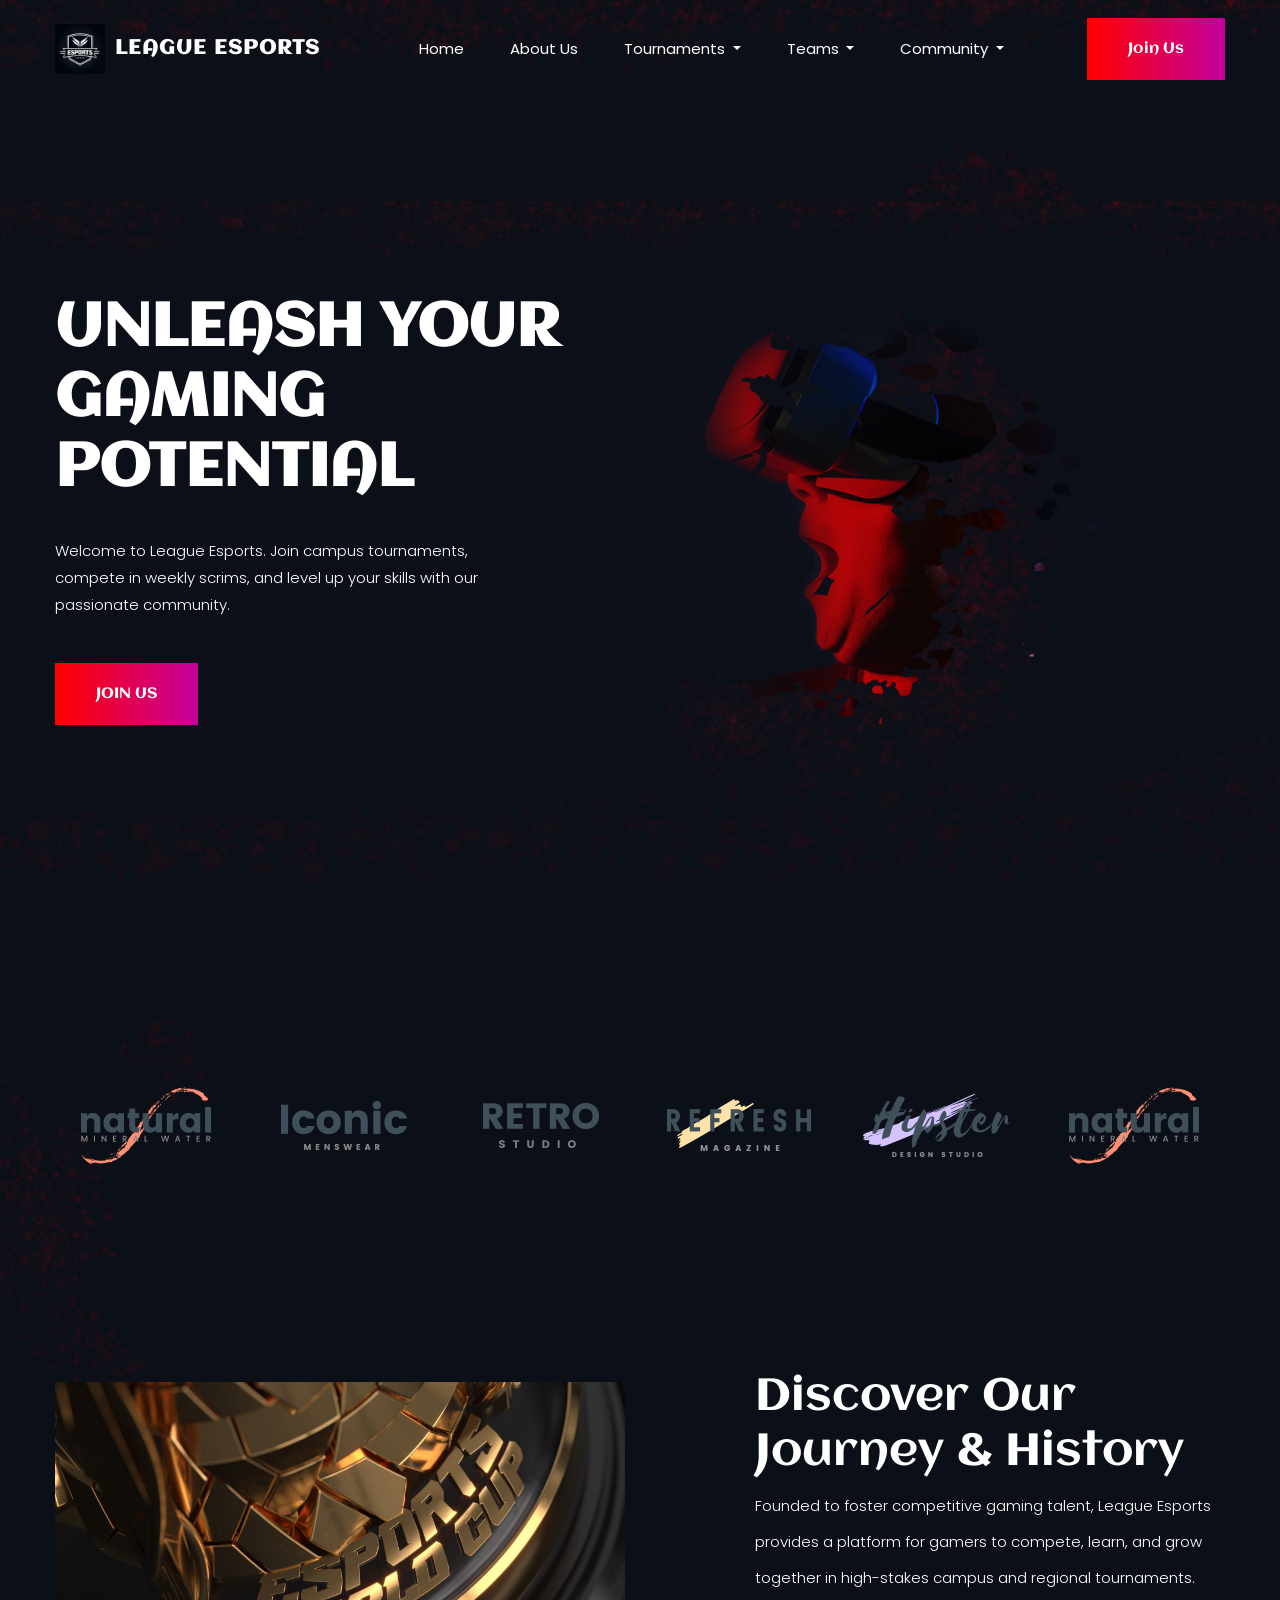
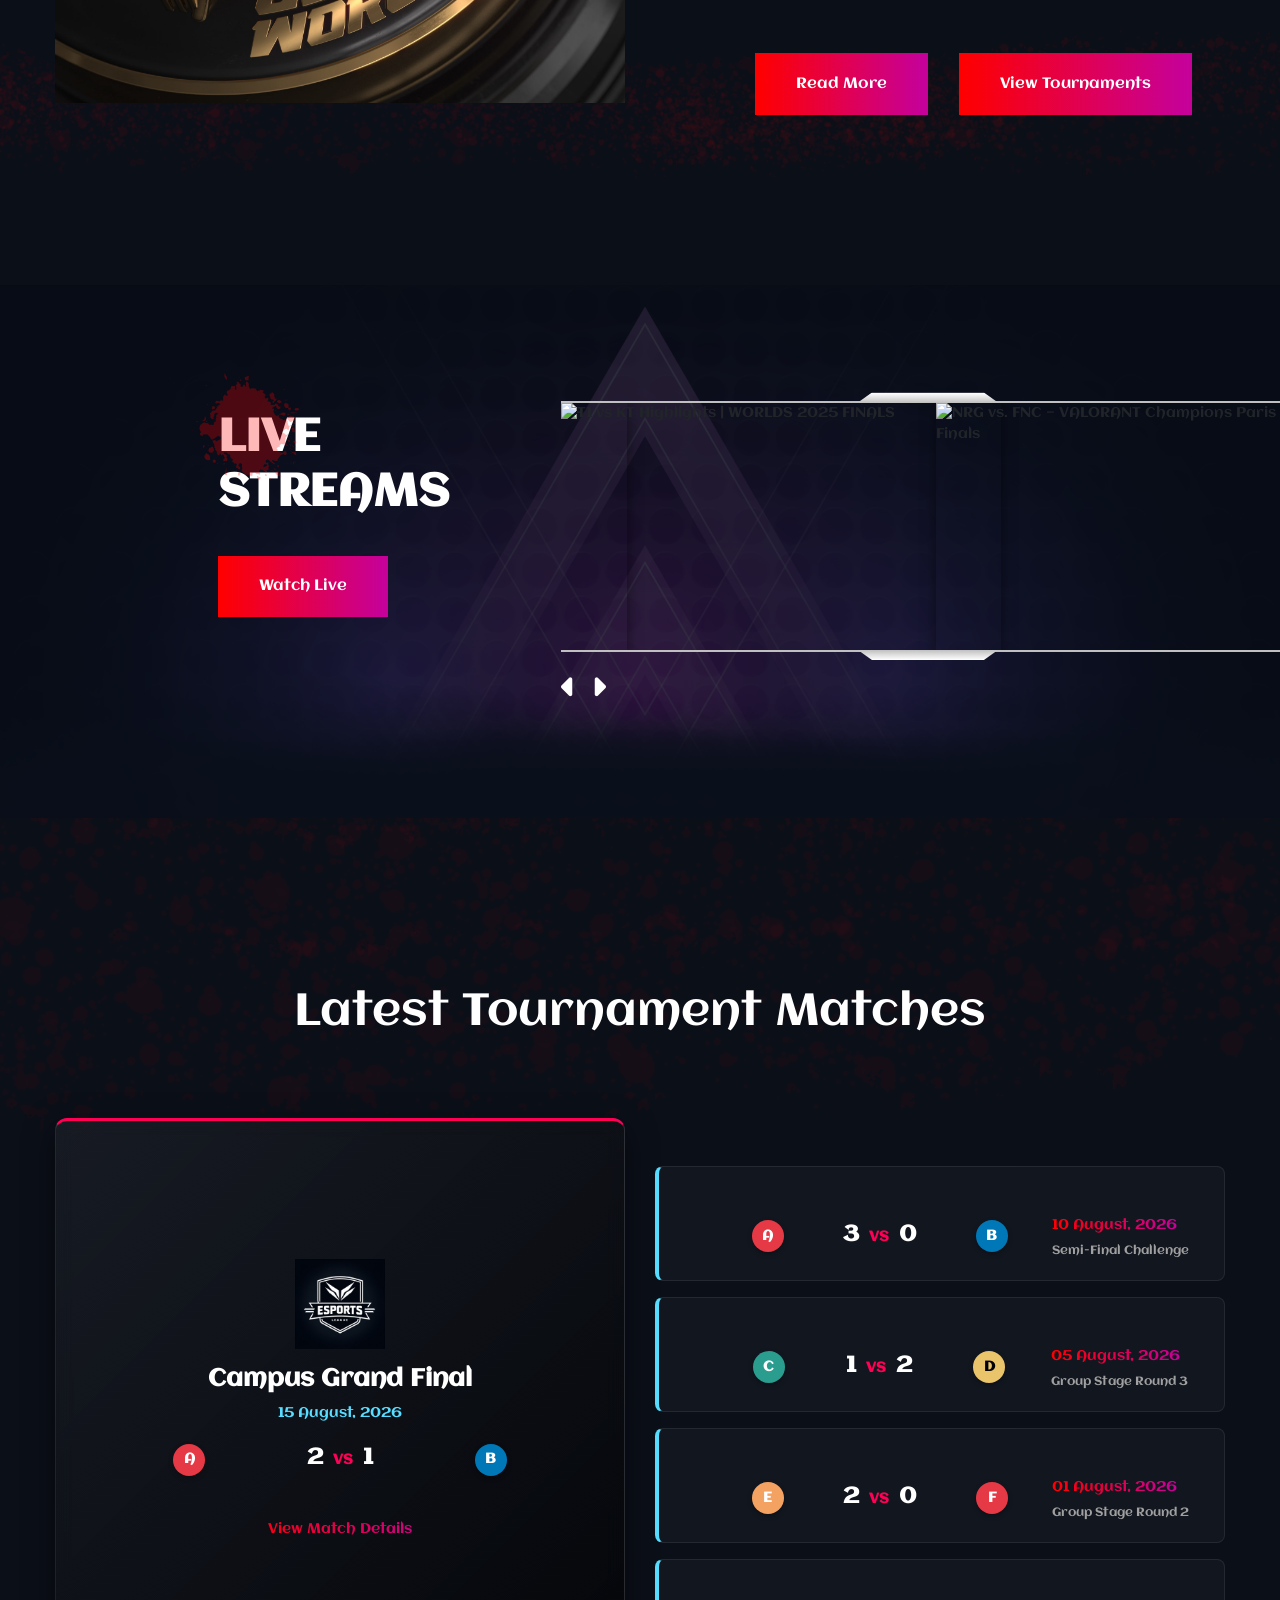
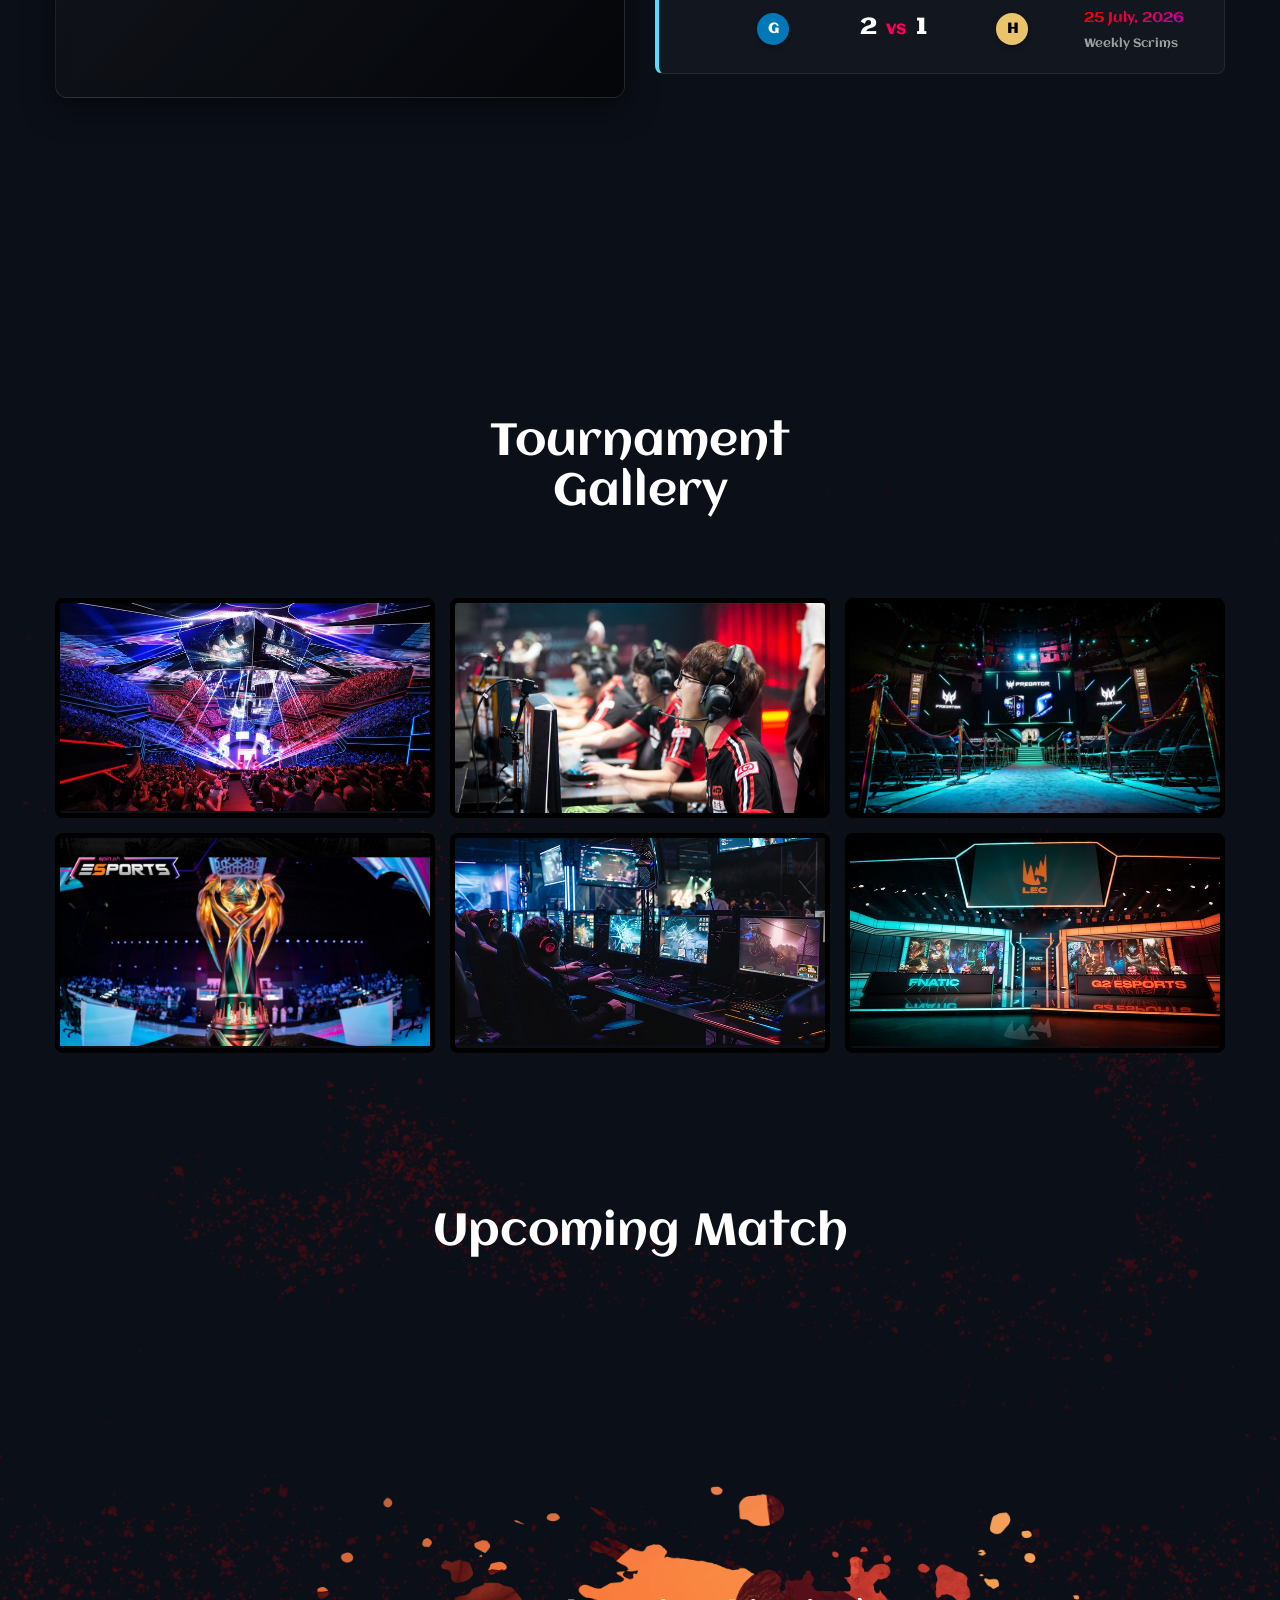
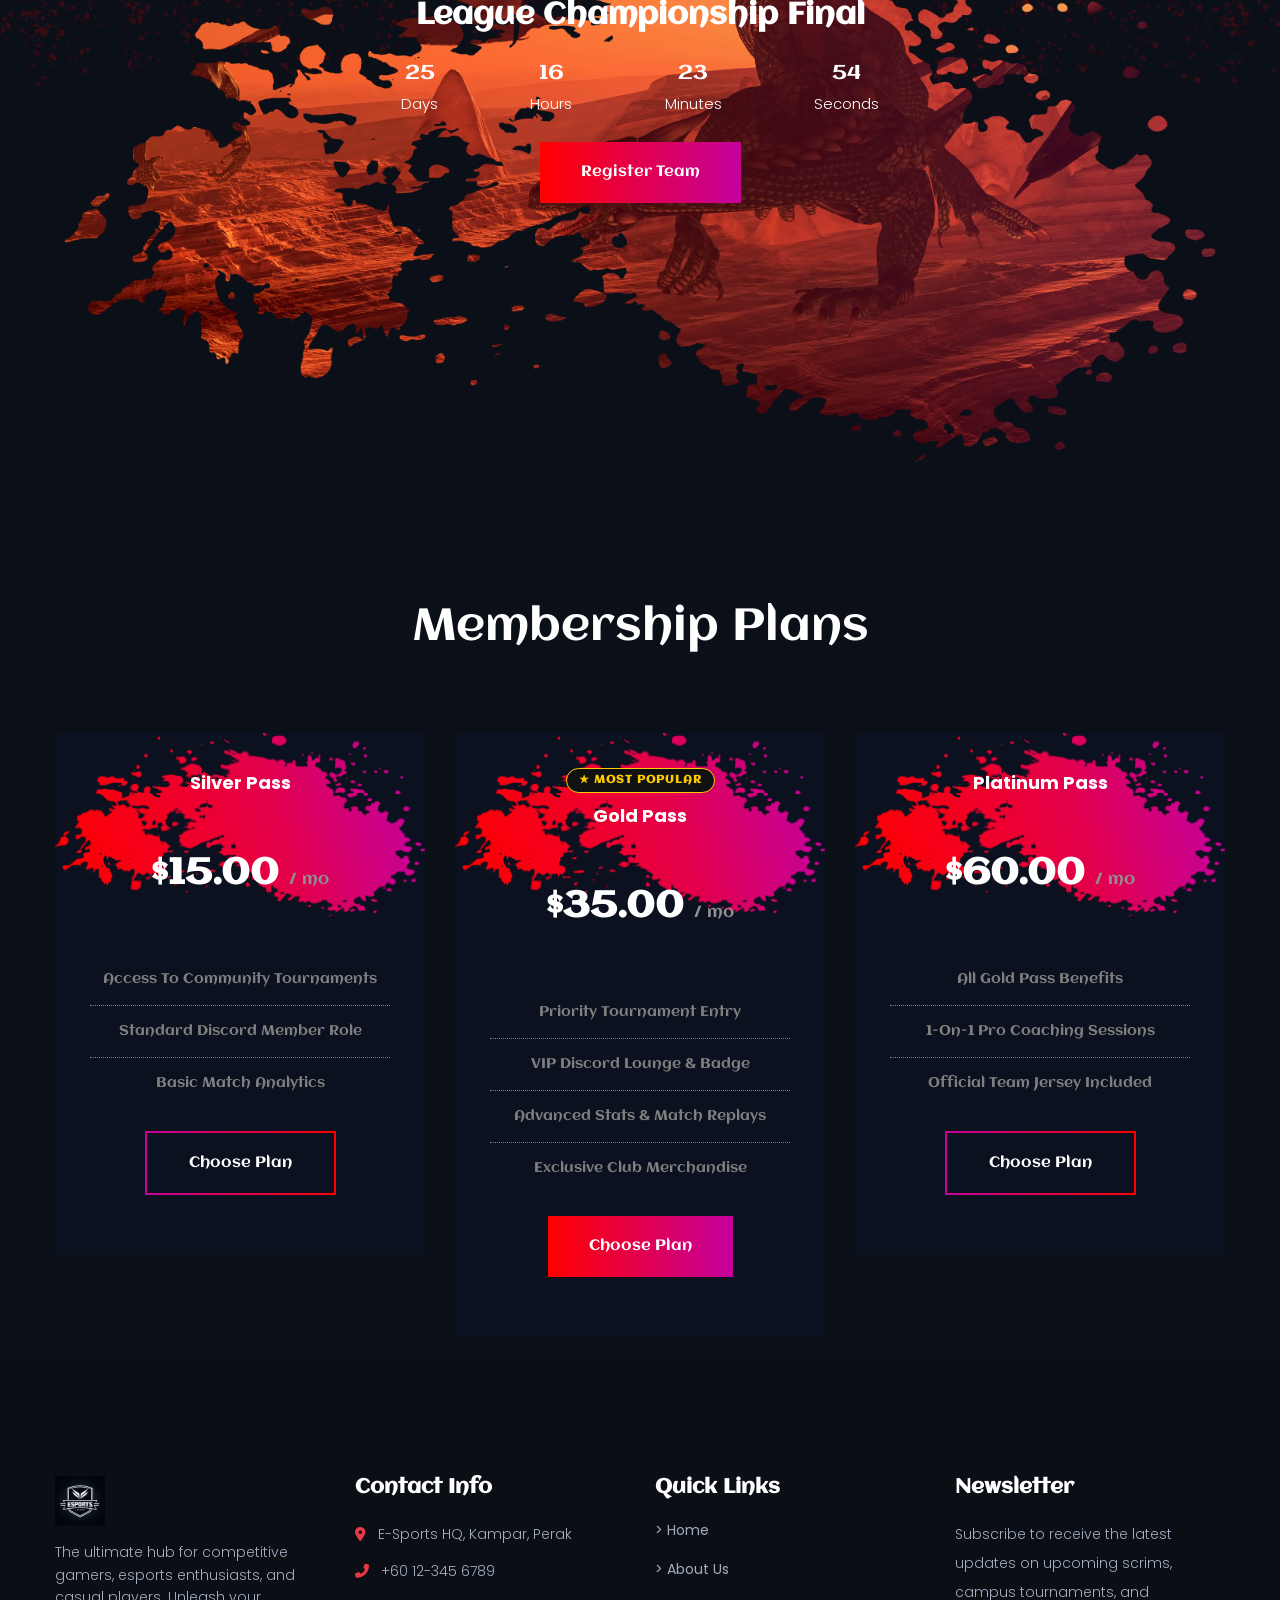
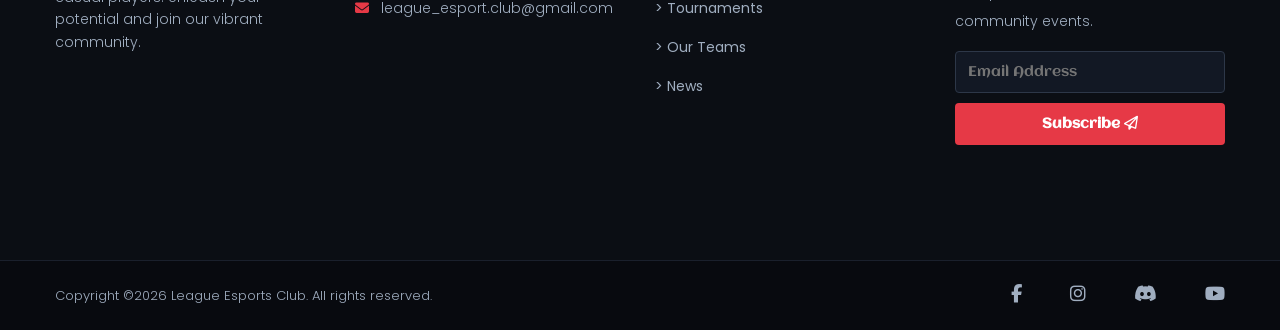
==== commit 82ade715: "updated Removed 'Our Teams' link from the dropdown menu." ====
--- a/index.html
+++ b/index.html
@@ -75,7 +75,6 @@
                                             Teams
                                         </a>
                                         <div class="dropdown-menu" aria-labelledby="navbarDropdownTeams">
-                                            <a class="dropdown-item" href="teams.html">Our Teams</a>
                                             <a class="dropdown-item" href="players.html">Player Profiles</a>
                                             <a class="dropdown-item" href="leaderboard.html">Leaderboard</a>
                                         </div>
@@ -843,4 +842,4 @@
 
 </body>
 
-</html>+</html>
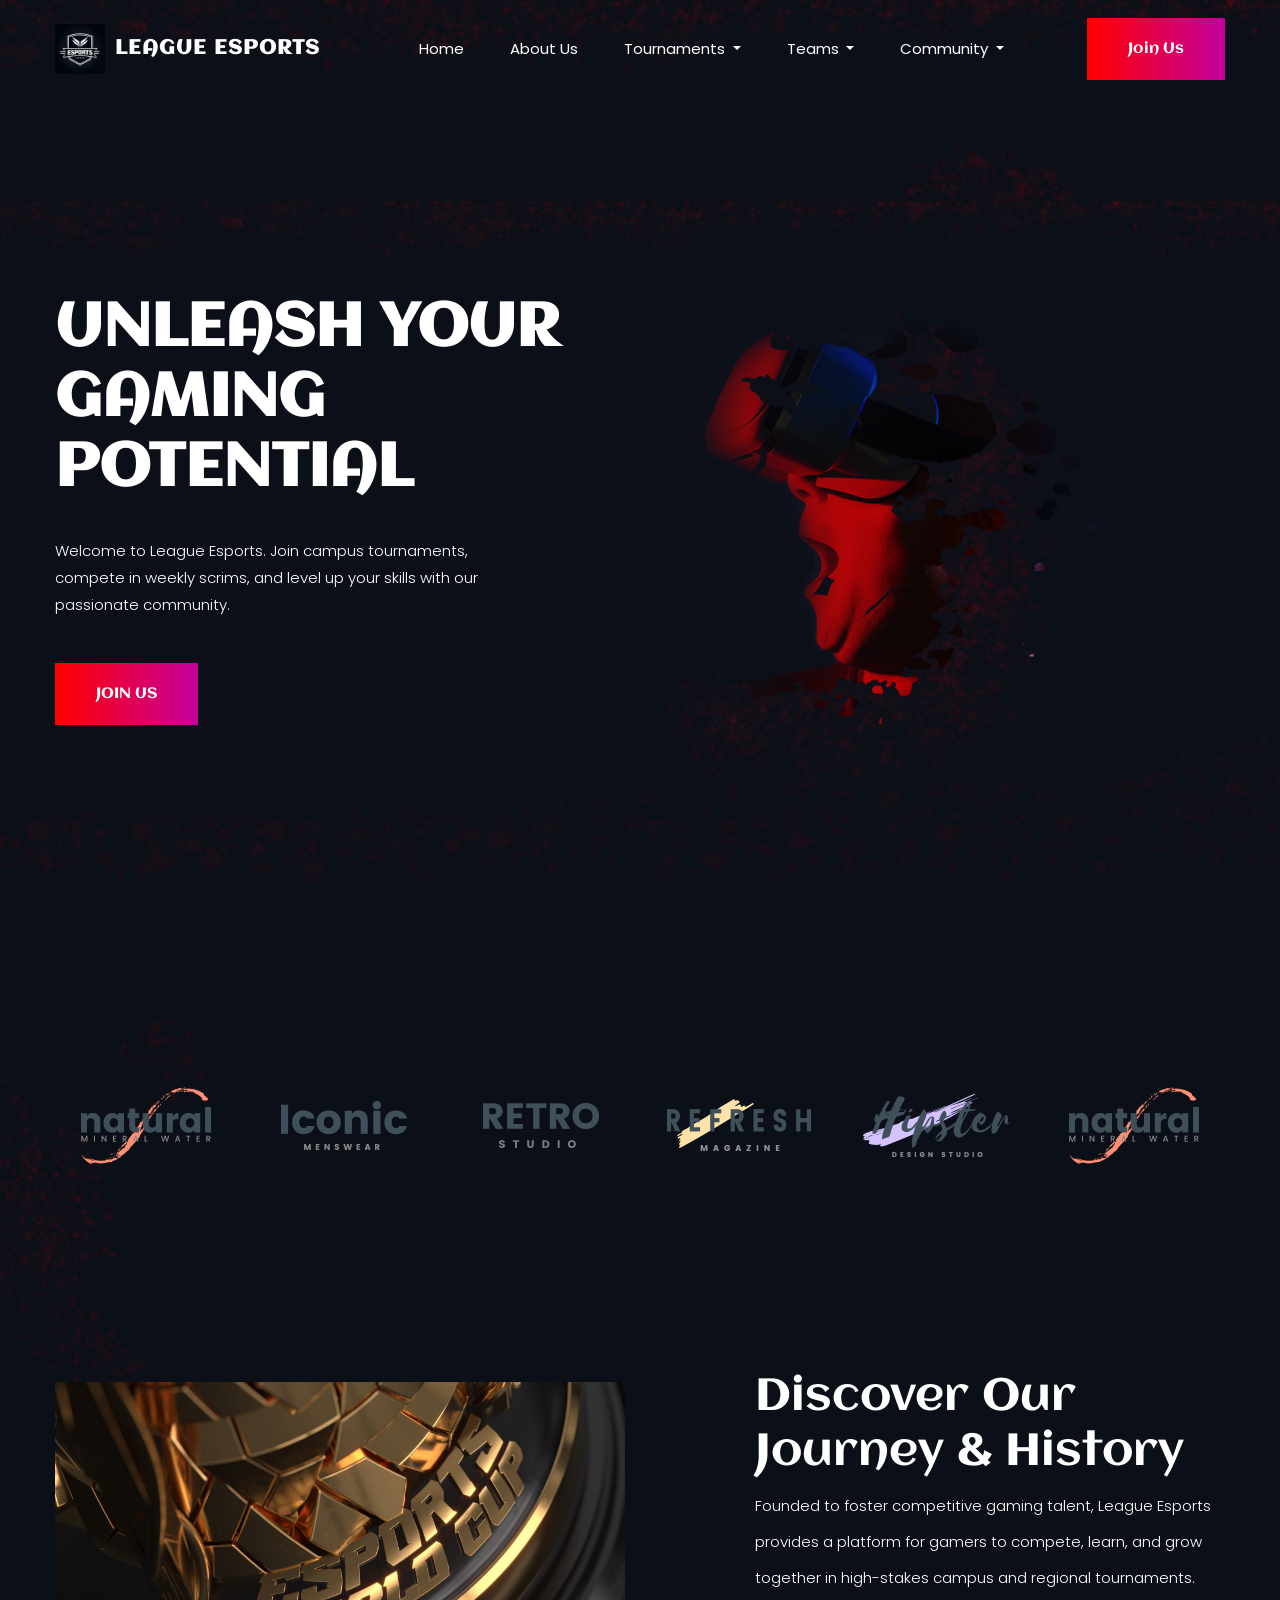
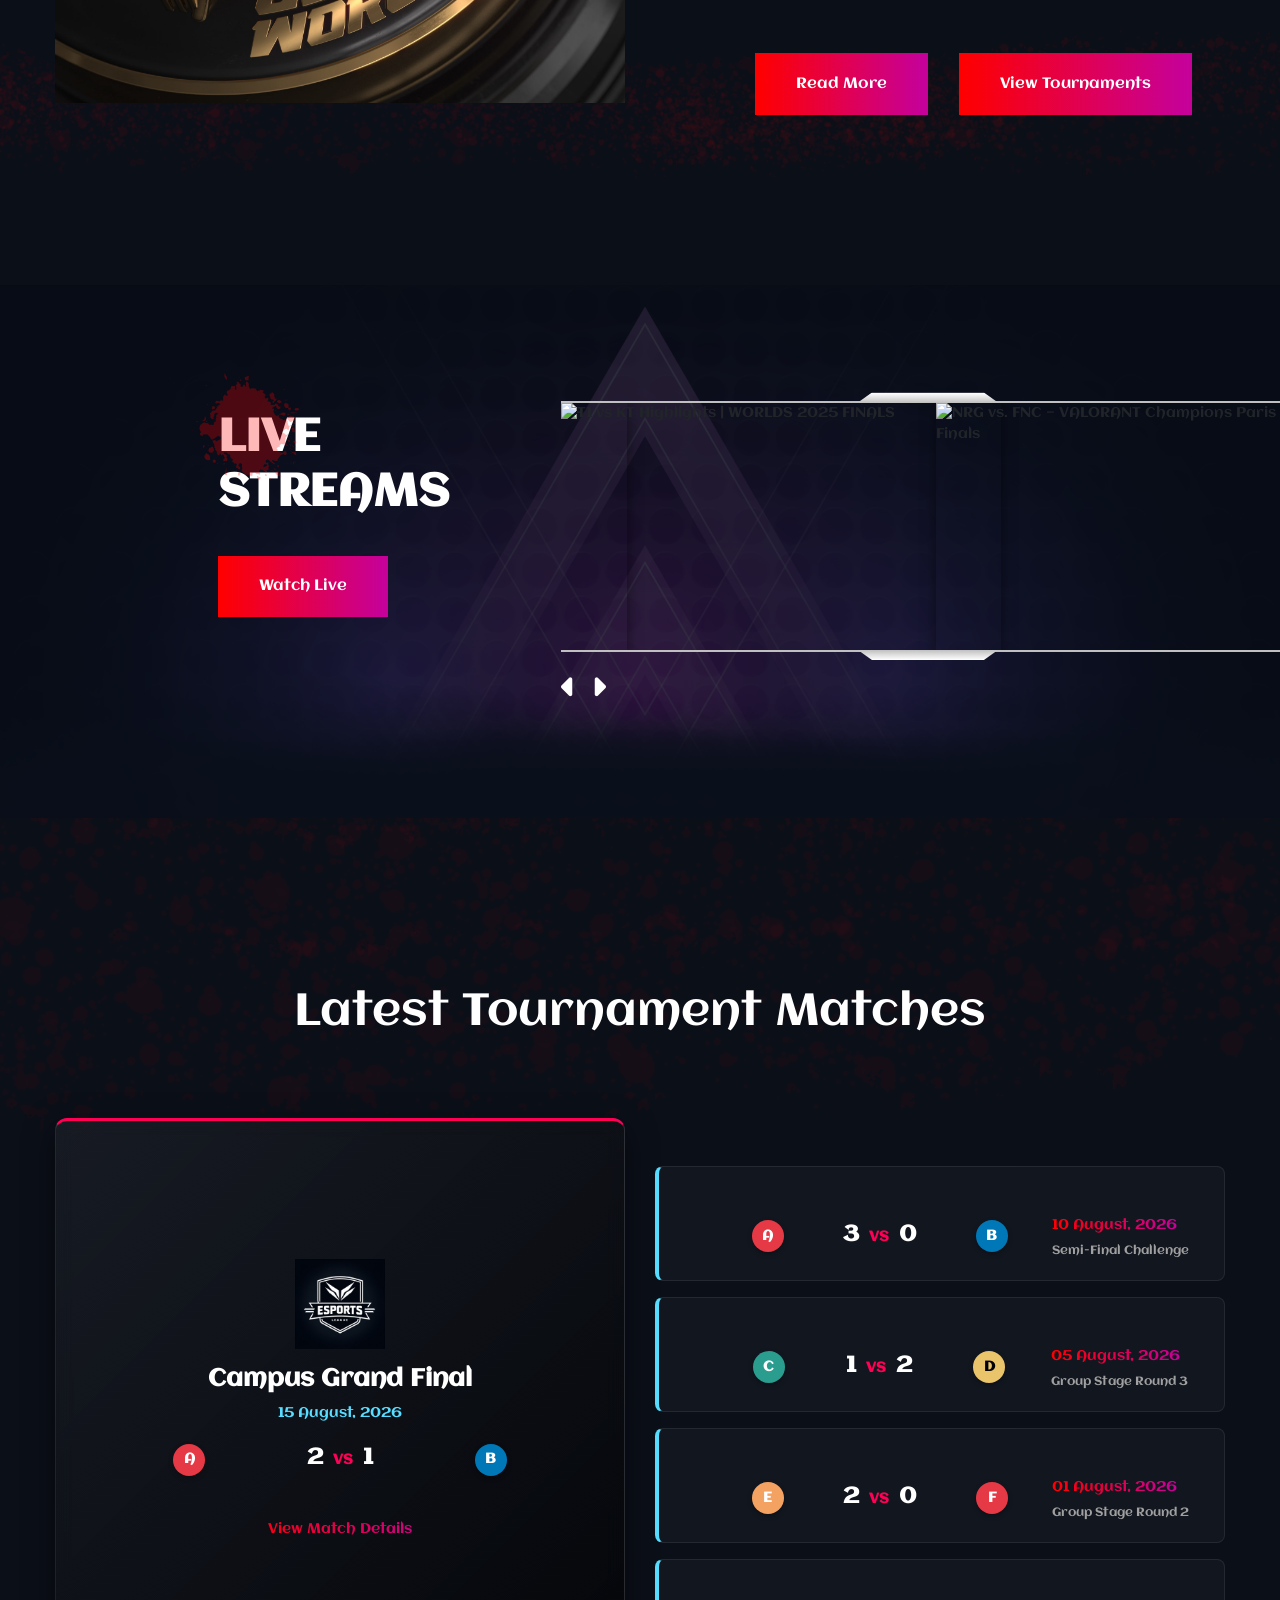
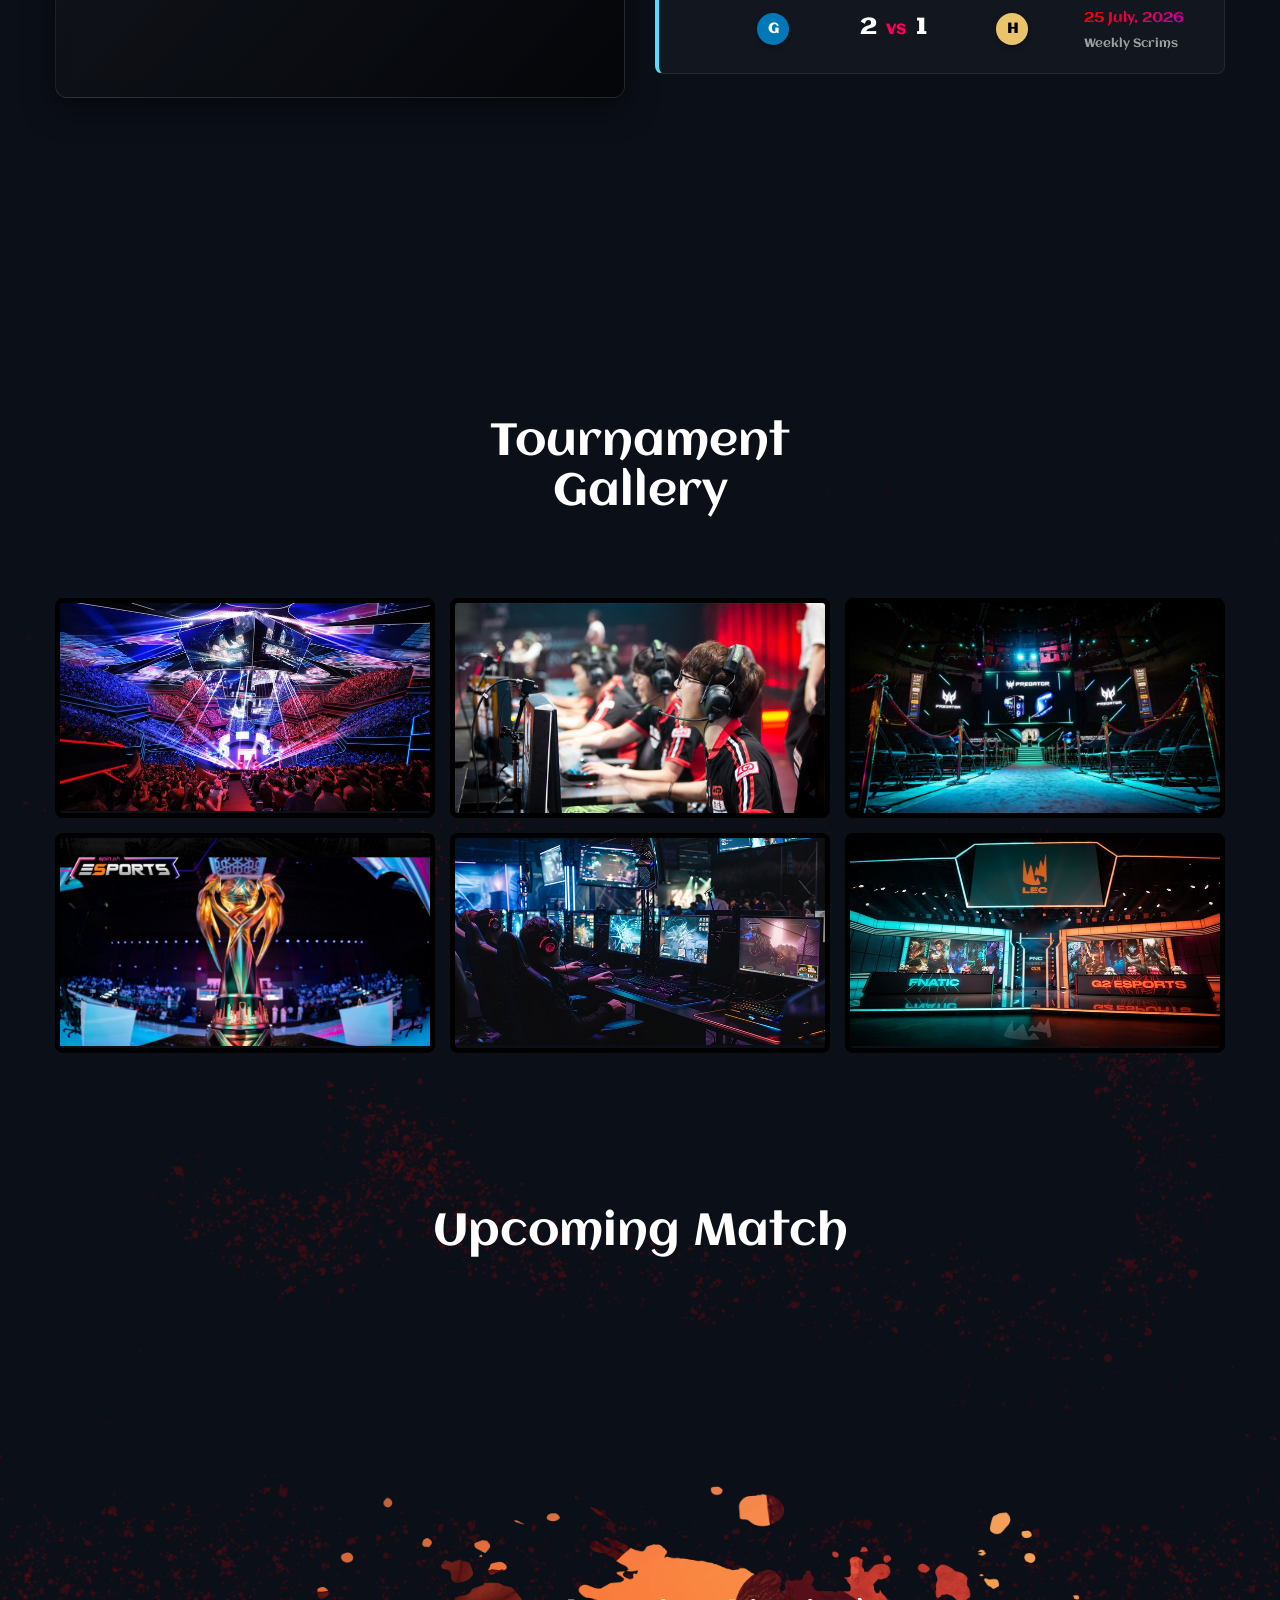
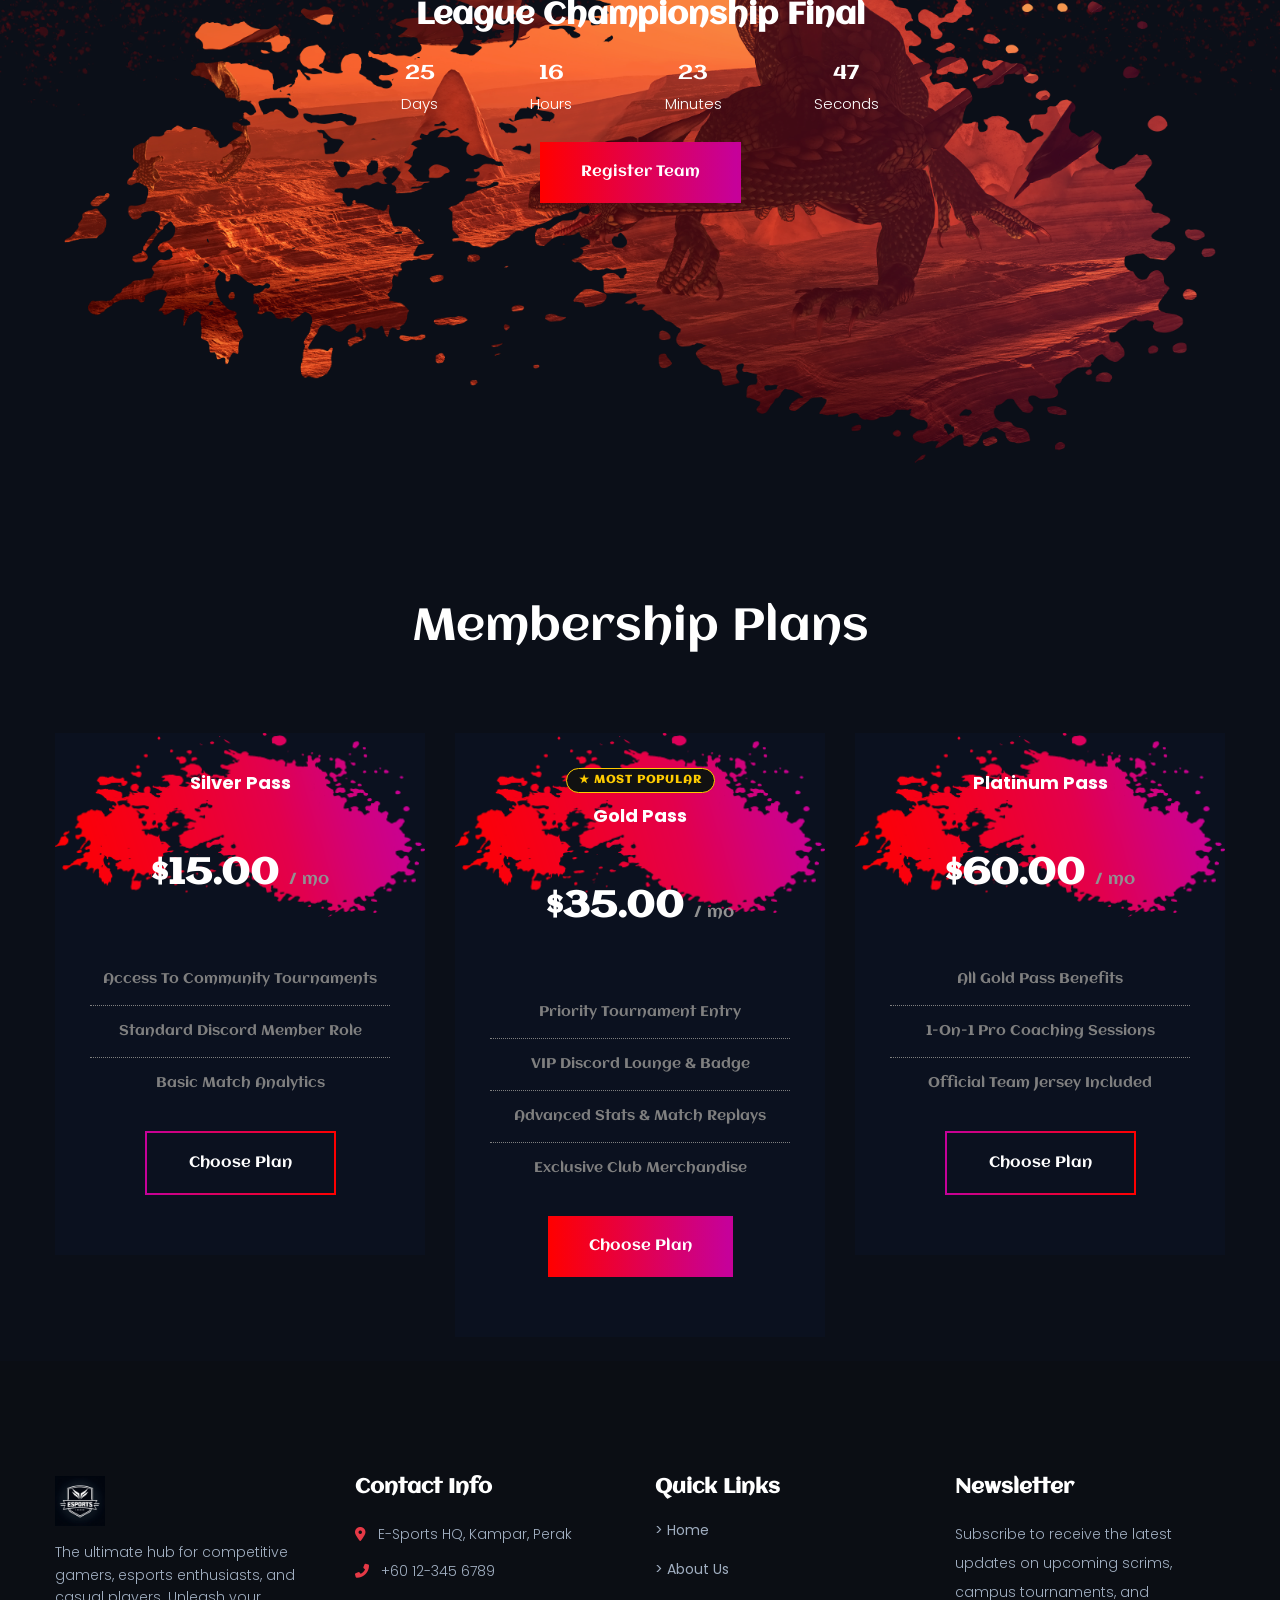
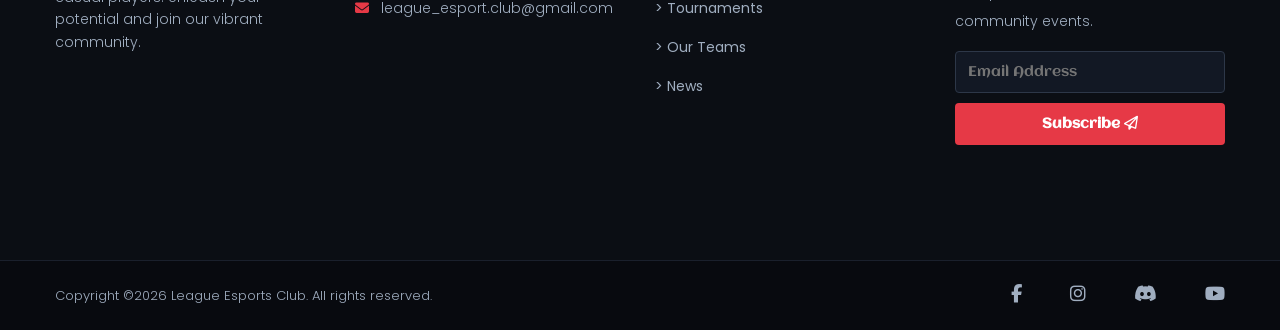
==== commit bea7663a: "Merge branch 'main' of https://github.com/Terr-96/uccd2323-esports-club" ====
--- a/index.html
+++ b/index.html
@@ -75,6 +75,7 @@
                                             Teams
                                         </a>
                                         <div class="dropdown-menu" aria-labelledby="navbarDropdownTeams">
+                                            <a class="dropdown-item" href="teams.html">Our Teams</a>
                                             <a class="dropdown-item" href="players.html">Player Profiles</a>
                                             <a class="dropdown-item" href="leaderboard.html">Leaderboard</a>
                                         </div>
@@ -716,6 +717,7 @@
         <script src="js/mail-script.js"></script>
         <!-- custom js -->
         <script src="js/custom.js"></script>
+        <!-- Real Website Authentication State Tracker -->
         <script>
             document.addEventListener("DOMContentLoaded", function () {
                 const activeSession = sessionStorage.getItem('activeSession');
@@ -725,6 +727,29 @@
                     const installBtn = document.querySelector('.btn_1');
                     const joinUsLink = document.querySelector('a[href="register.html"]');
 
+
+            // 1. 改变右上角按钮，显示用户名
+            if (installBtn) {
+                installBtn.innerText = `Hi, ${currentUser}`;
+                installBtn.href = "javascript:void(0)"; 
+                installBtn.style.background = "#ff2e63"; 
+                installBtn.style.color = "#fff";
+                installBtn.style.boxShadow = "0 0 15px rgba(255,46,99,.4)";
+            }
+
+            // 2. 将导航栏的 Join Us 变成 Logout 按钮
+            if (joinUsLink) {
+                joinUsLink.innerText = "Logout";
+                joinUsLink.href = "javascript:void(0)";
+                
+                // 绑定完美的登出逻辑（清除三种存储）
+                joinUsLink.addEventListener('click', function() {
+                    sessionStorage.removeItem('activeSession');
+                    sessionStorage.removeItem('loggedInUser');
+                    document.cookie = "loggedInUser=; expires=Thu, 01 Jan 1970 00:00:00 UTC; path=/;";
+                    
+                    alert("You have been successfully logged out.");
+                    window.location.reload(); // 刷新页面，恢复未登录状态
                     if (installBtn) {
                         installBtn.innerText = `Hi, ${currentUser}`;
                         installBtn.href = "javascript:void(0)";
@@ -802,44 +827,6 @@
             })();
         </script>
 
-<!-- Real Website Authentication State Tracker -->
-<script>
-    document.addEventListener("DOMContentLoaded", function() {
-        const activeSession = sessionStorage.getItem('activeSession');
-        const currentUser = sessionStorage.getItem('loggedInUser');
-
-        if (activeSession === 'true' && currentUser) {
-            const installBtn = document.querySelector('.btn_1');
-            const joinUsLink = document.querySelector('a[href="register.html"]');
-
-       
-            if (installBtn) {
-                installBtn.innerText = `Hi, ${currentUser}`;
-                installBtn.href = "javascript:void(0)"; 
-                installBtn.style.background = "#ff2e63"; 
-                installBtn.style.color = "#fff";
-                installBtn.style.boxShadow = "0 0 15px rgba(255,46,99,.4)";
-            }
-
-           
-            if (joinUsLink) {
-                joinUsLink.innerText = "Logout";
-                joinUsLink.href = "javascript:void(0)";
-                
-                
-                joinUsLink.addEventListener('click', function() {
-                    sessionStorage.removeItem('activeSession');
-                    sessionStorage.removeItem('loggedInUser');
-                    document.cookie = "loggedInUser=; expires=Thu, 01 Jan 1970 00:00:00 UTC; path=/;";
-                    
-                    alert("You have been successfully logged out.");
-                    window.location.reload(); 
-                });
-            }
-        }
-    });
-</script>
-
 </body>
 
-</html>
+</html>
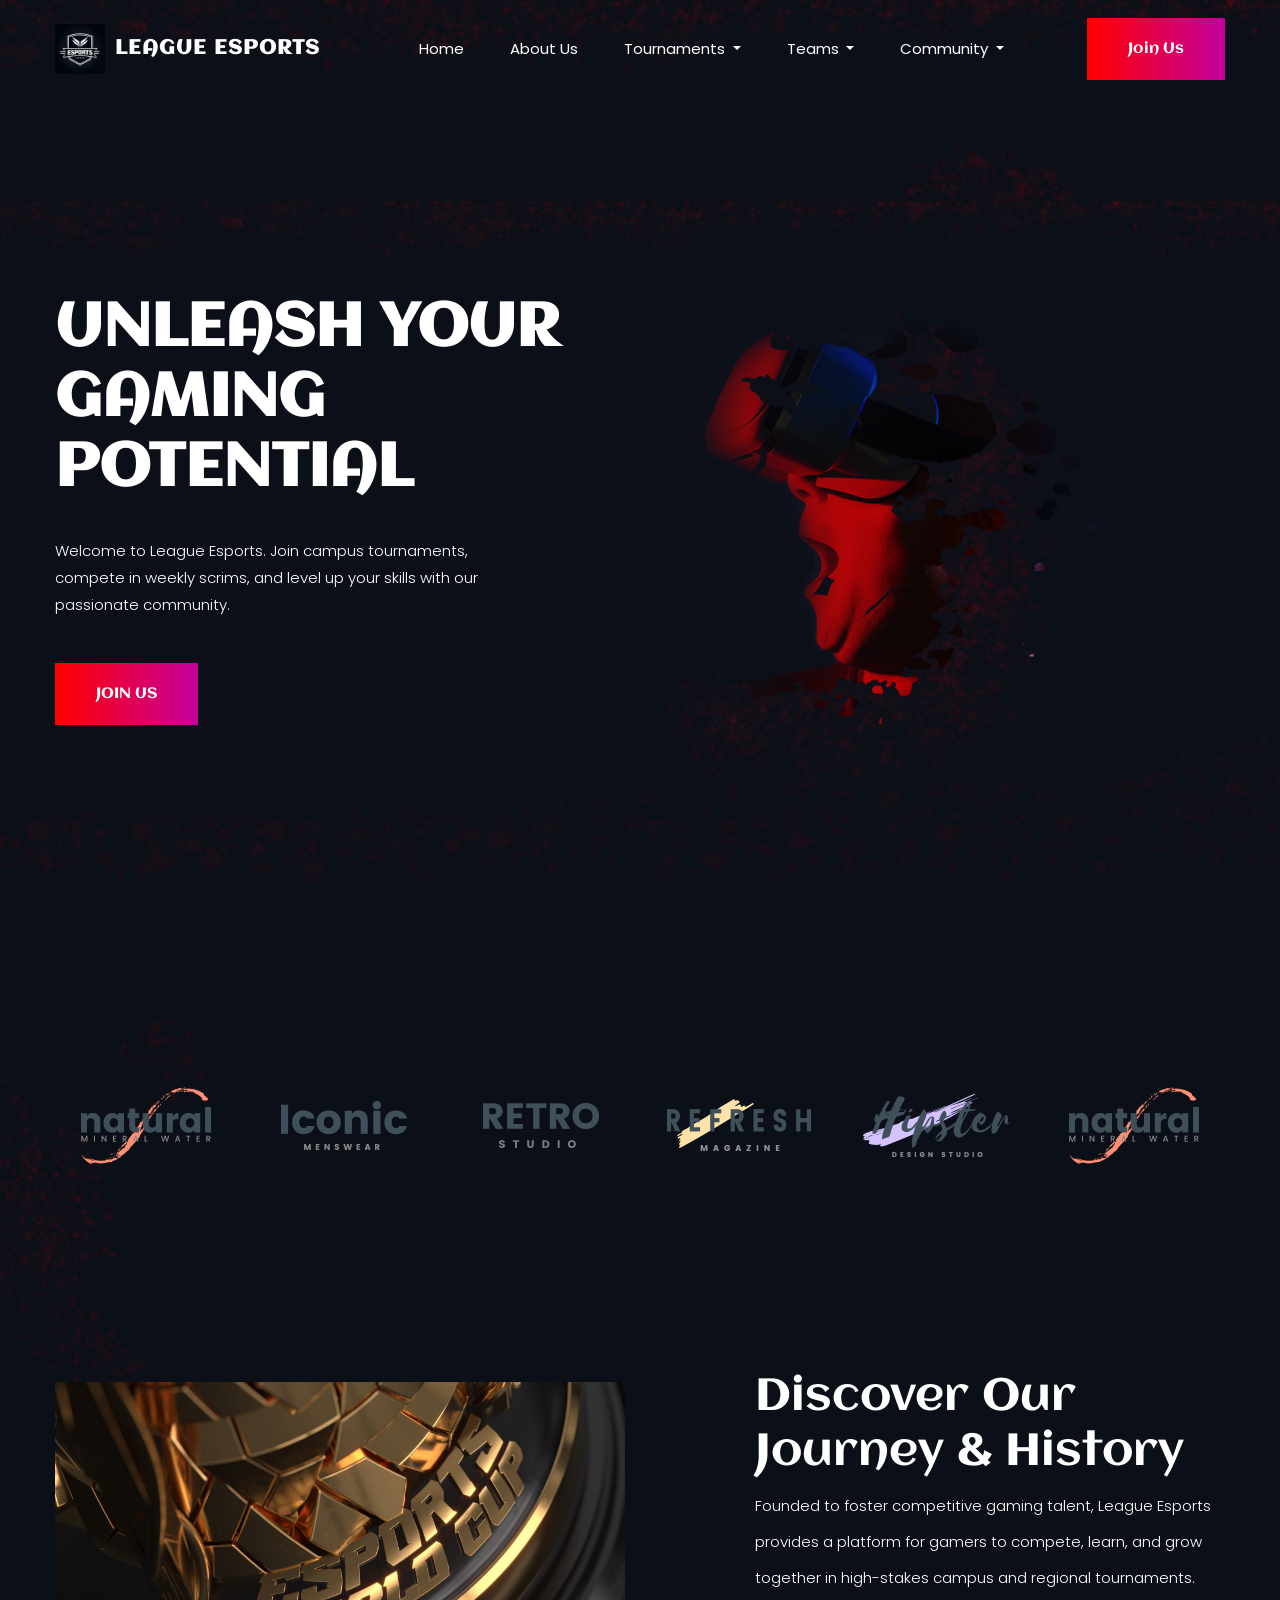
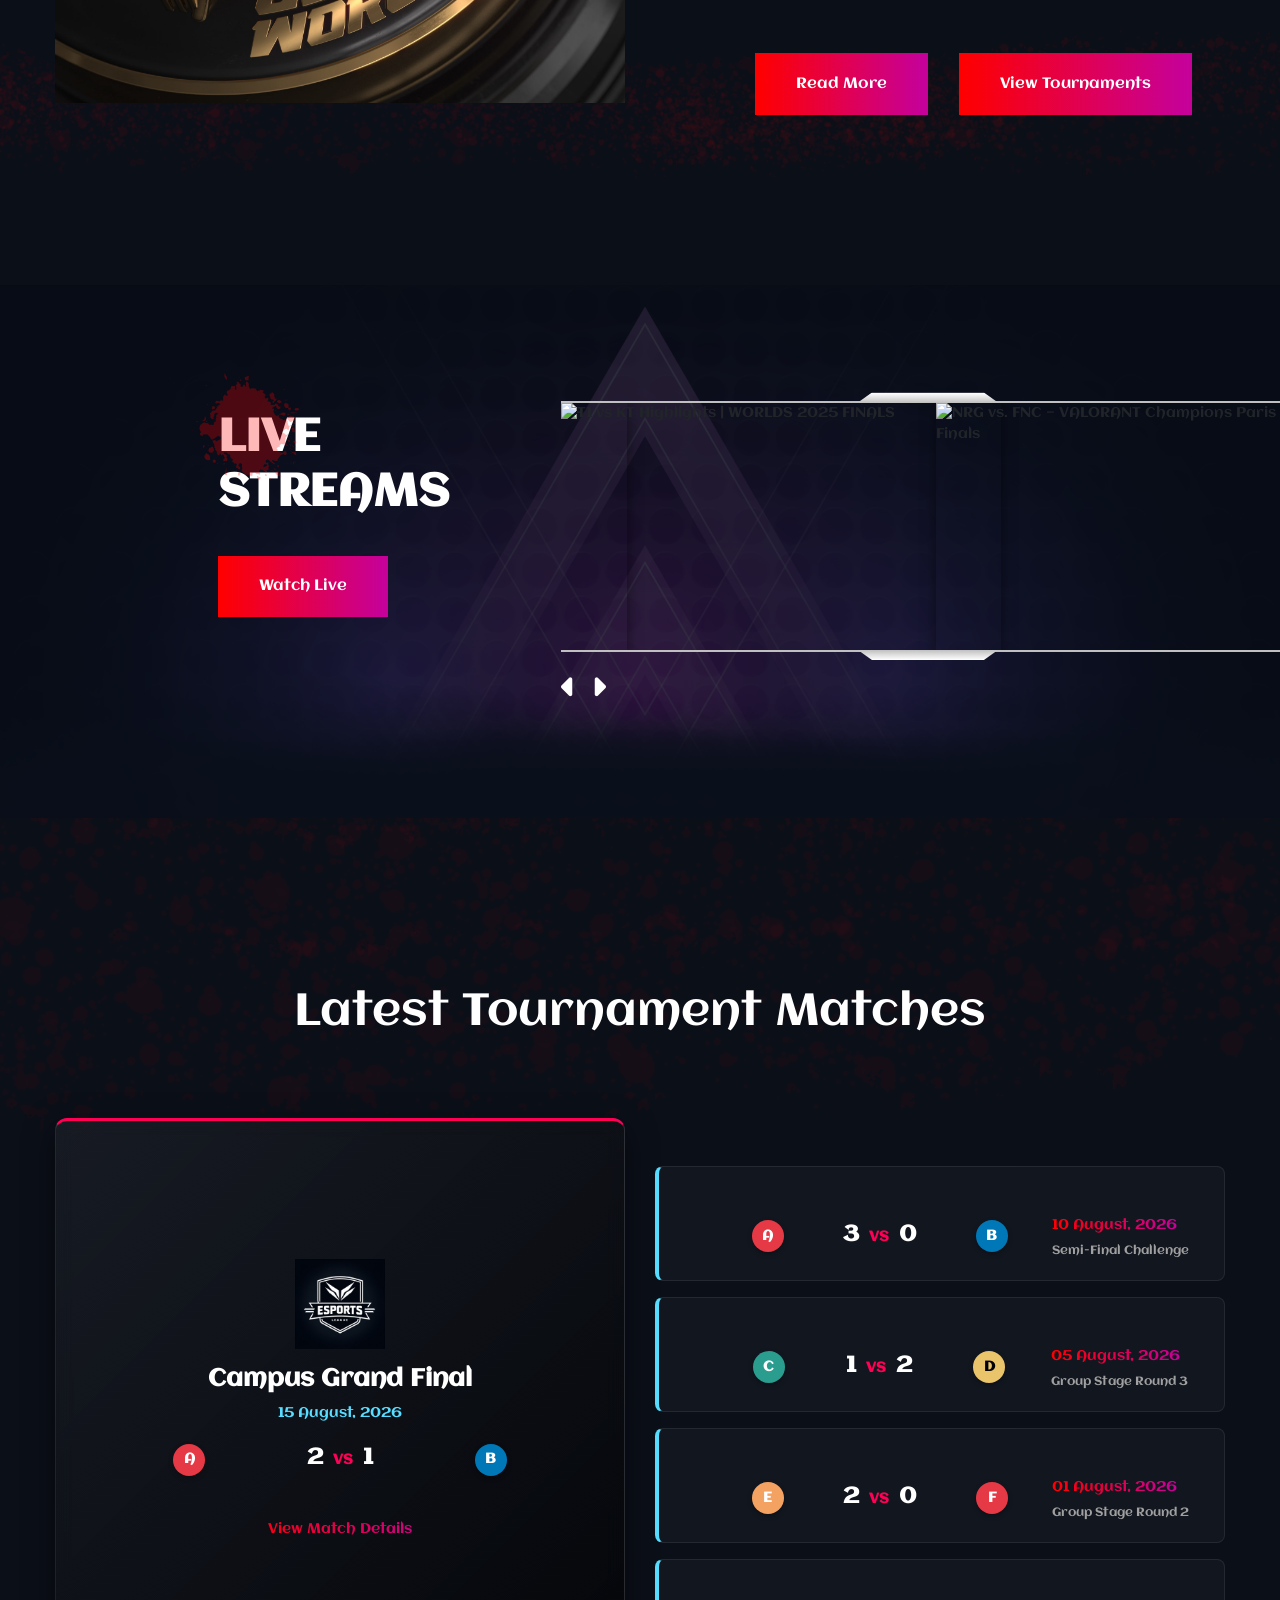
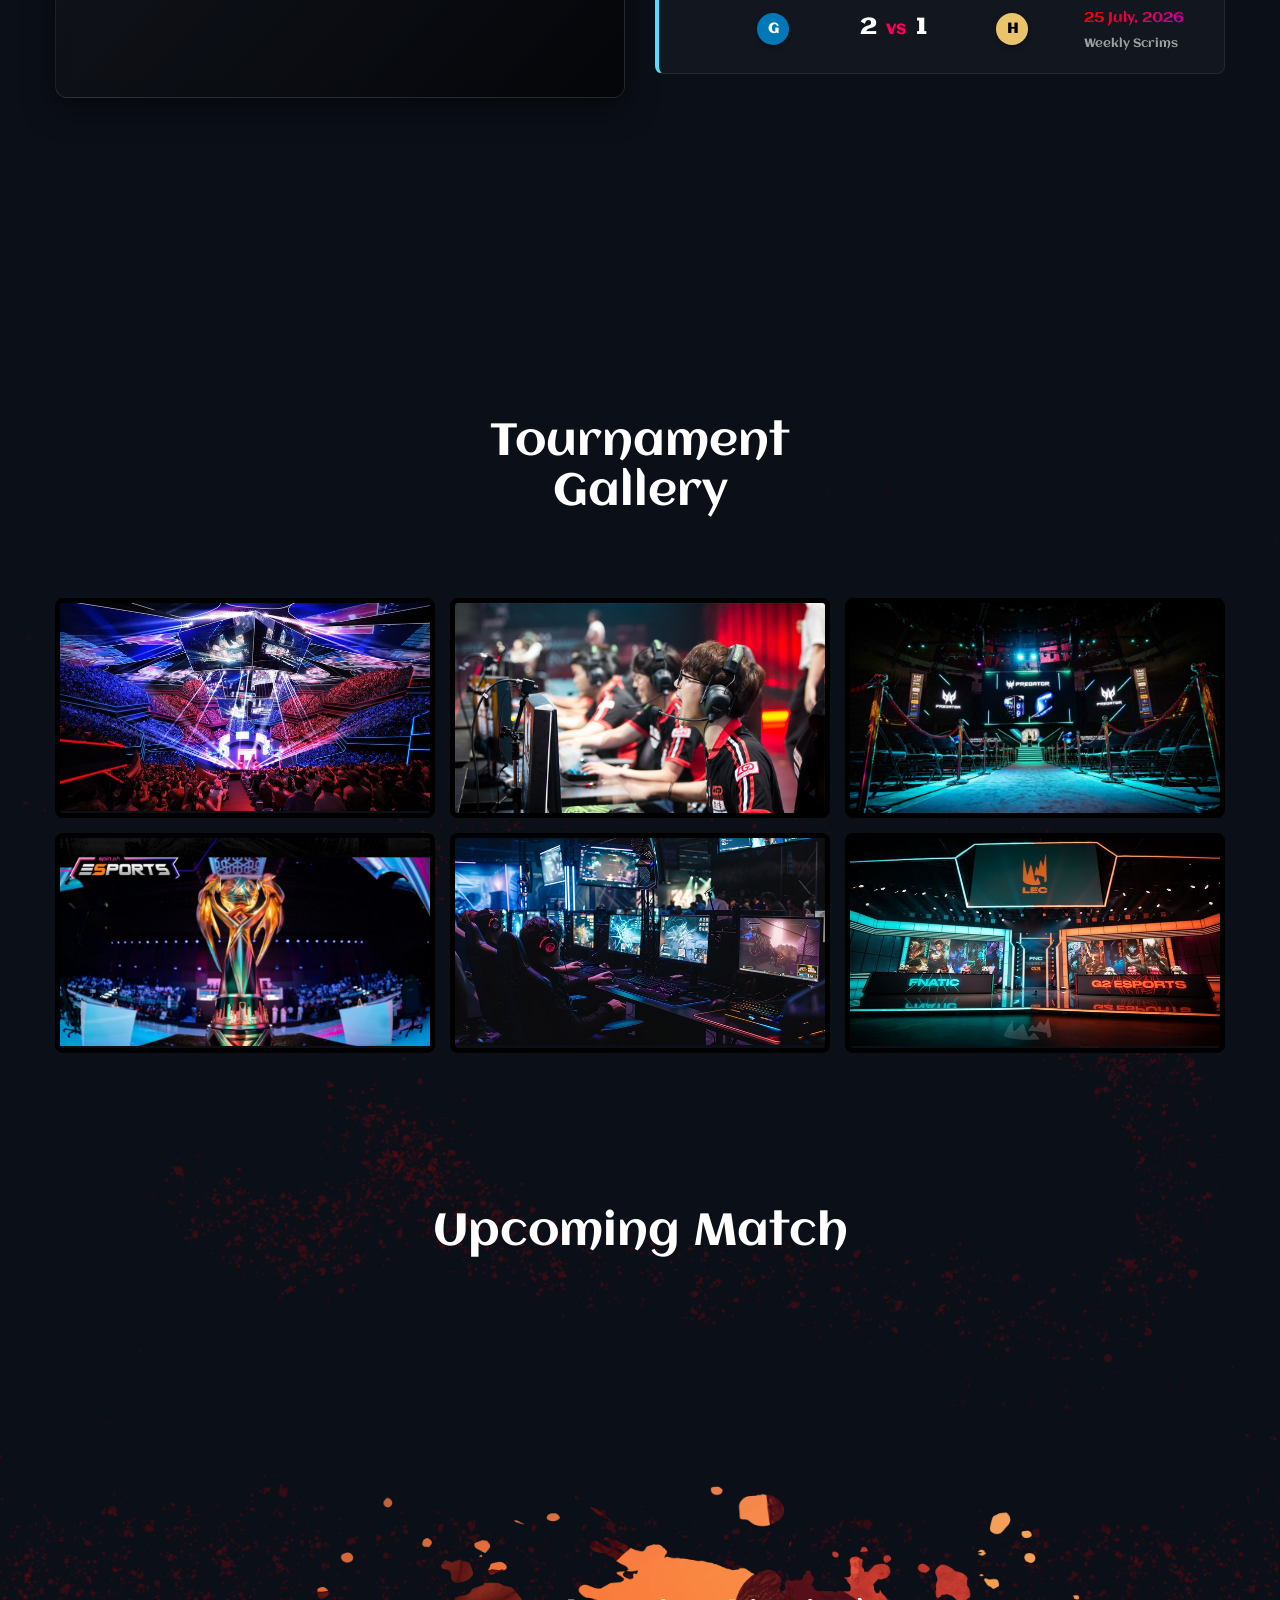
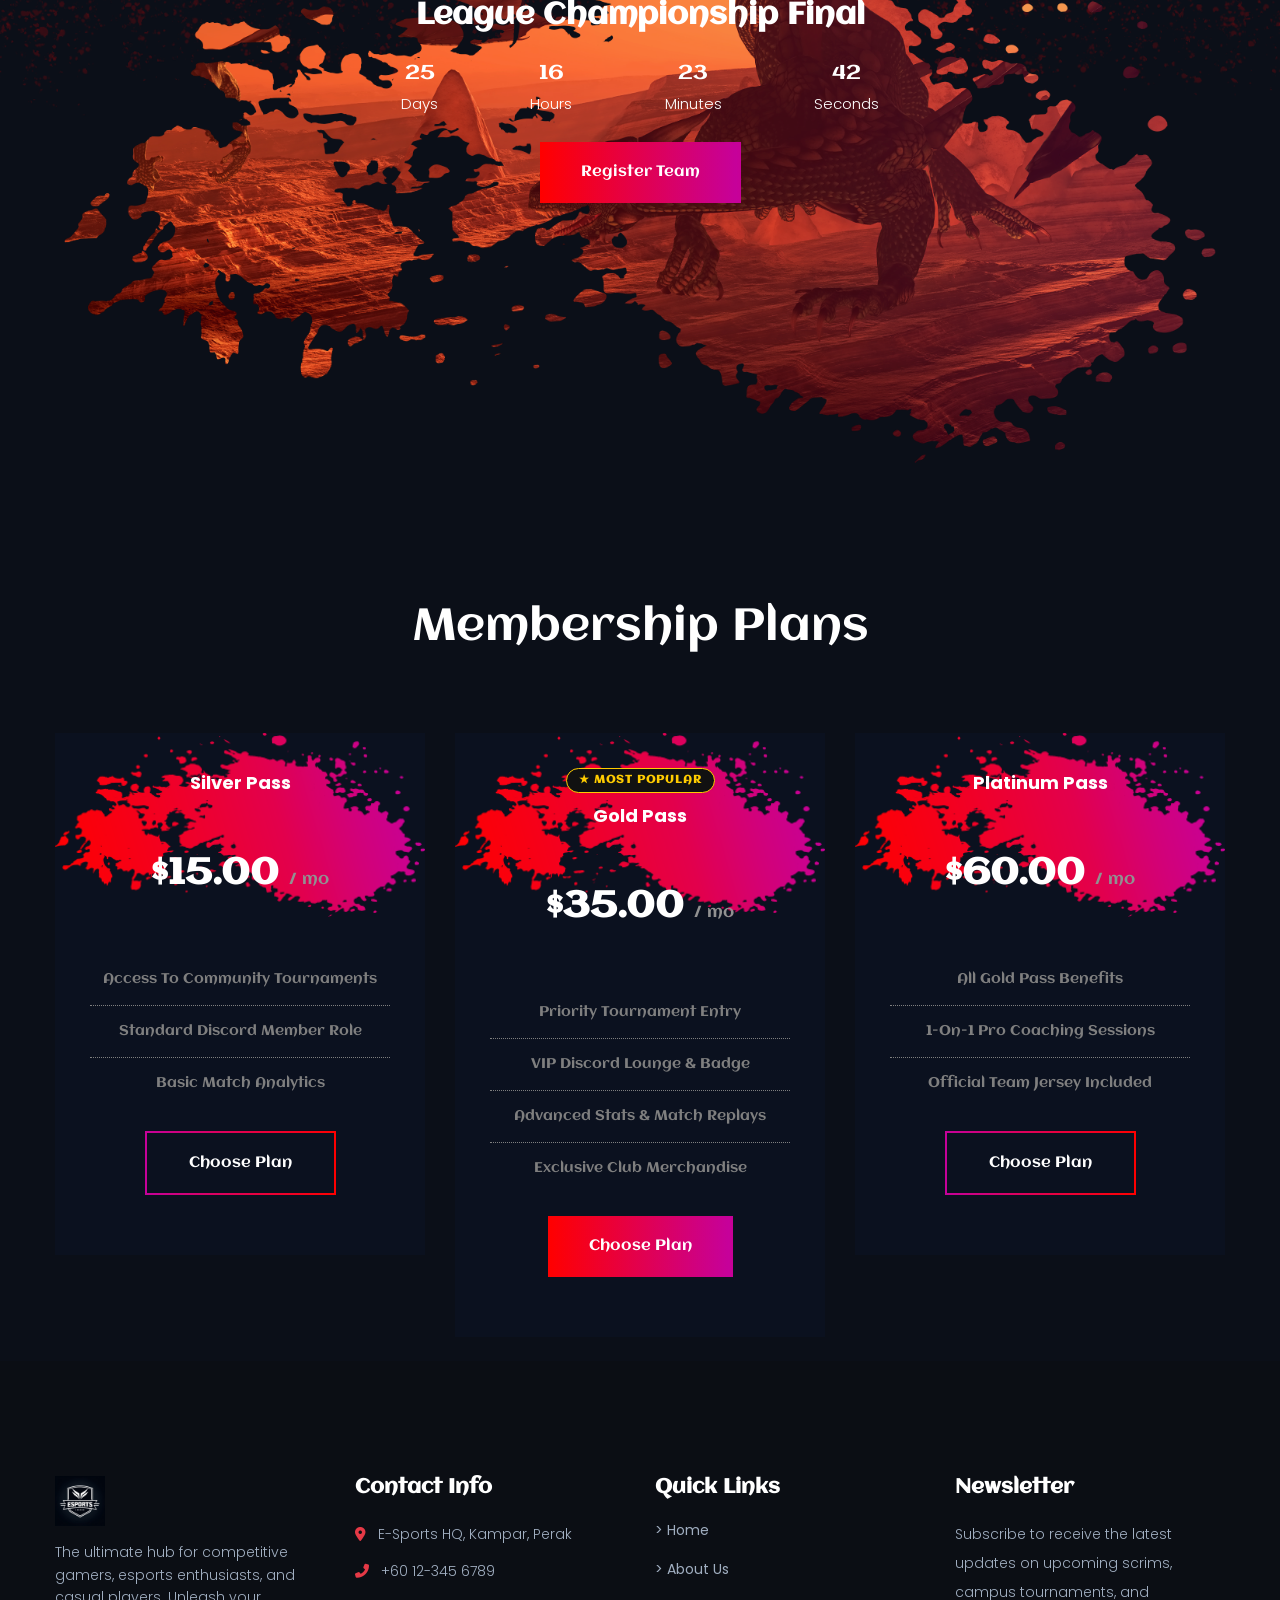
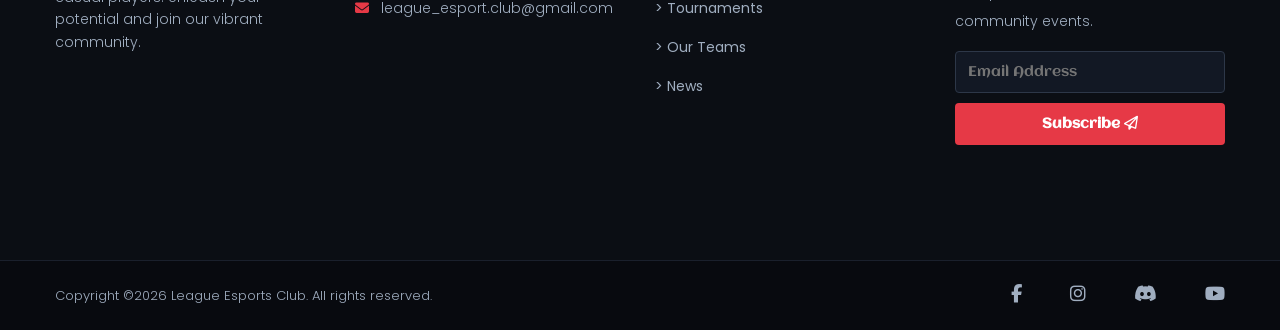
==== commit e483f2b6: "Merge branch 'main' of https://github.com/Terr-96/uccd2323-esports-club" ====
--- a/index.html
+++ b/index.html
@@ -75,7 +75,6 @@
                                             Teams
                                         </a>
                                         <div class="dropdown-menu" aria-labelledby="navbarDropdownTeams">
-                                            <a class="dropdown-item" href="teams.html">Our Teams</a>
                                             <a class="dropdown-item" href="players.html">Player Profiles</a>
                                             <a class="dropdown-item" href="leaderboard.html">Leaderboard</a>
                                         </div>
@@ -827,6 +826,44 @@
             })();
         </script>
 
+<!-- Real Website Authentication State Tracker -->
+<script>
+    document.addEventListener("DOMContentLoaded", function() {
+        const activeSession = sessionStorage.getItem('activeSession');
+        const currentUser = sessionStorage.getItem('loggedInUser');
+
+        if (activeSession === 'true' && currentUser) {
+            const installBtn = document.querySelector('.btn_1');
+            const joinUsLink = document.querySelector('a[href="register.html"]');
+
+       
+            if (installBtn) {
+                installBtn.innerText = `Hi, ${currentUser}`;
+                installBtn.href = "javascript:void(0)"; 
+                installBtn.style.background = "#ff2e63"; 
+                installBtn.style.color = "#fff";
+                installBtn.style.boxShadow = "0 0 15px rgba(255,46,99,.4)";
+            }
+
+           
+            if (joinUsLink) {
+                joinUsLink.innerText = "Logout";
+                joinUsLink.href = "javascript:void(0)";
+                
+                
+                joinUsLink.addEventListener('click', function() {
+                    sessionStorage.removeItem('activeSession');
+                    sessionStorage.removeItem('loggedInUser');
+                    document.cookie = "loggedInUser=; expires=Thu, 01 Jan 1970 00:00:00 UTC; path=/;";
+                    
+                    alert("You have been successfully logged out.");
+                    window.location.reload(); 
+                });
+            }
+        }
+    });
+</script>
+
 </body>
 
-</html>+</html>
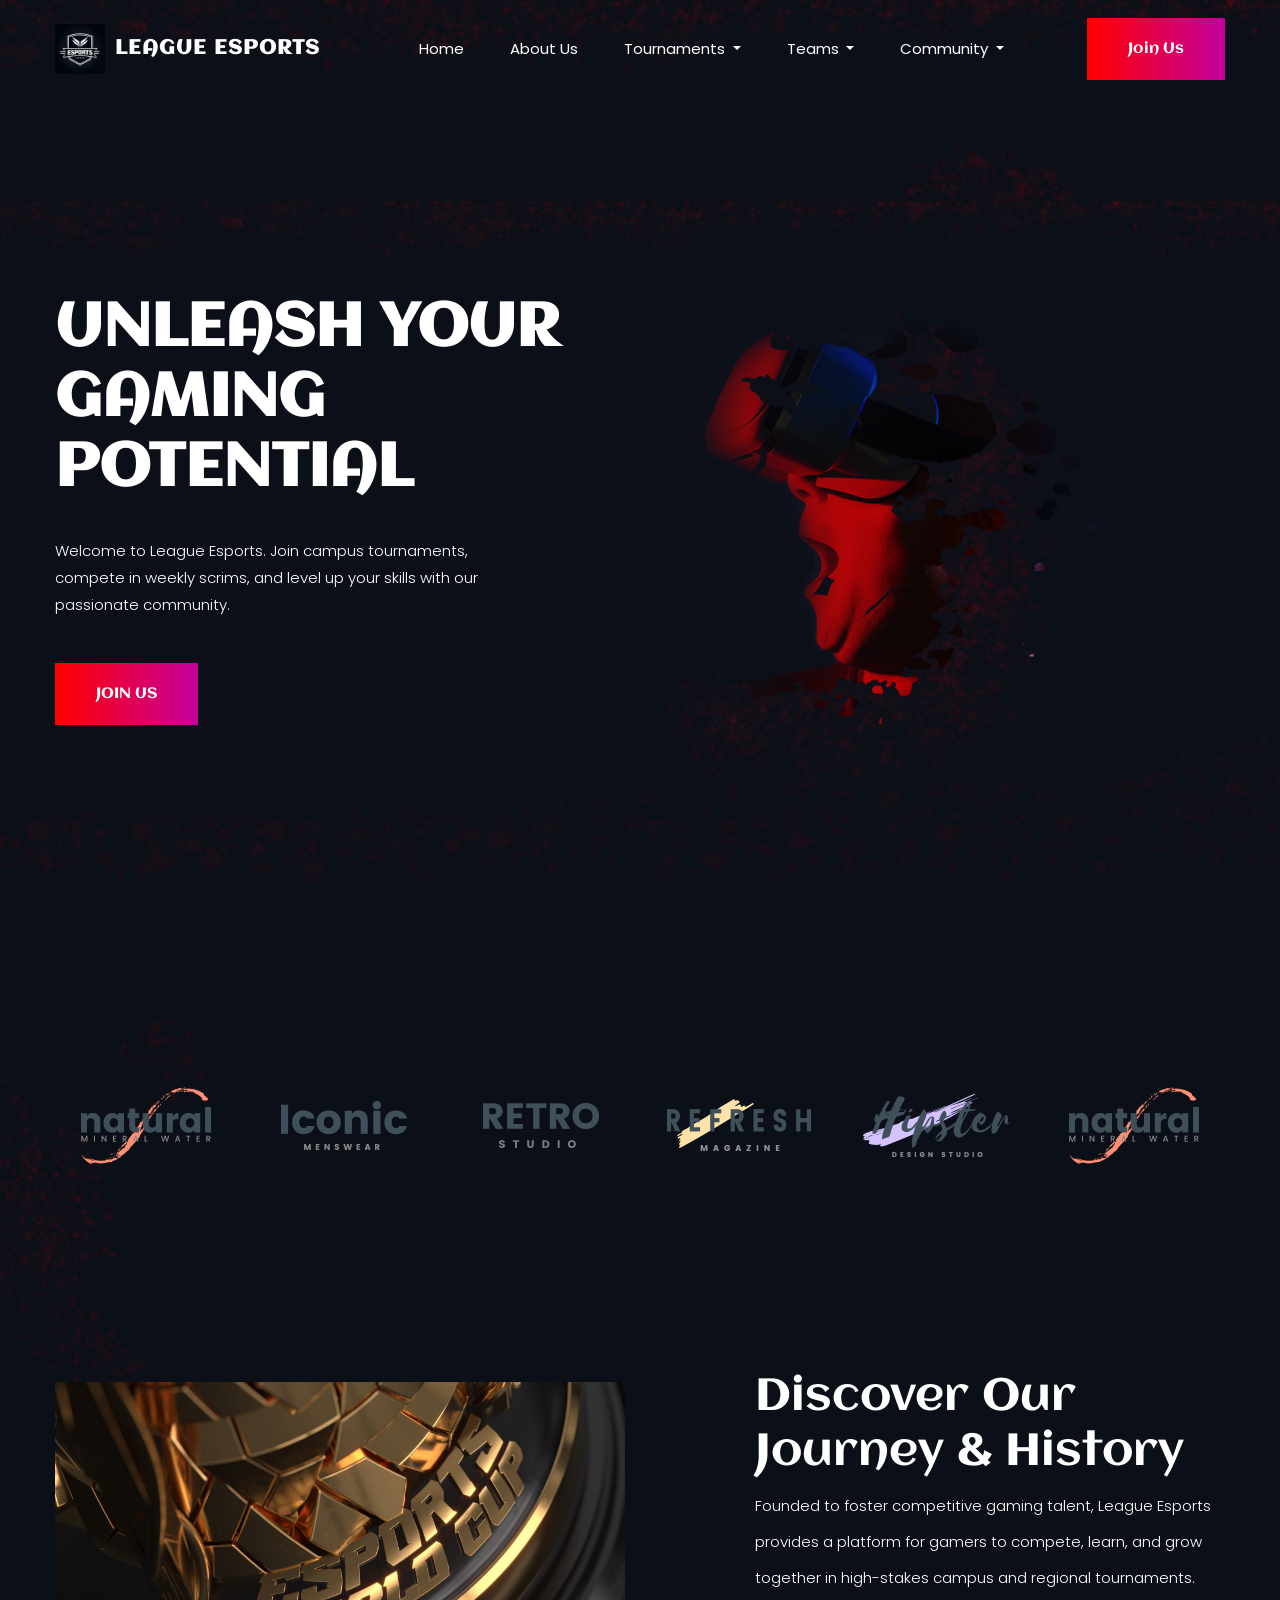
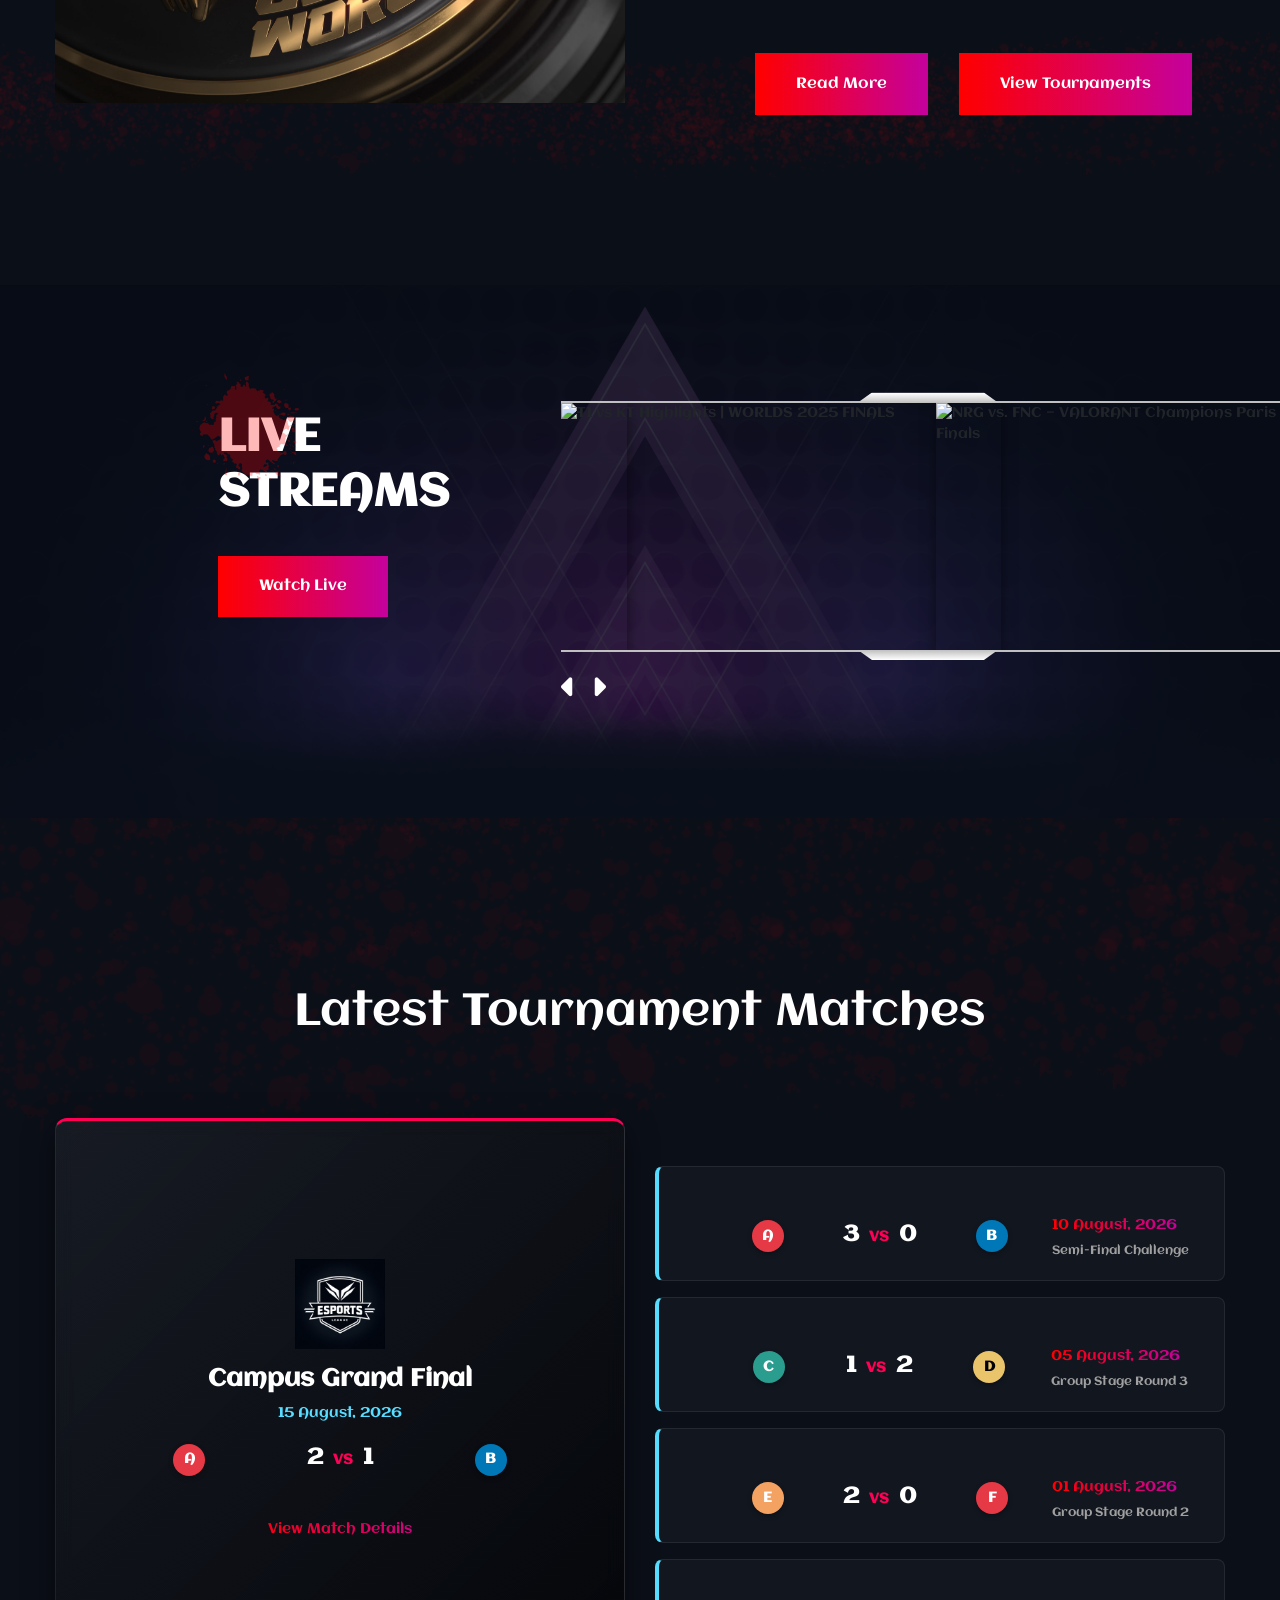
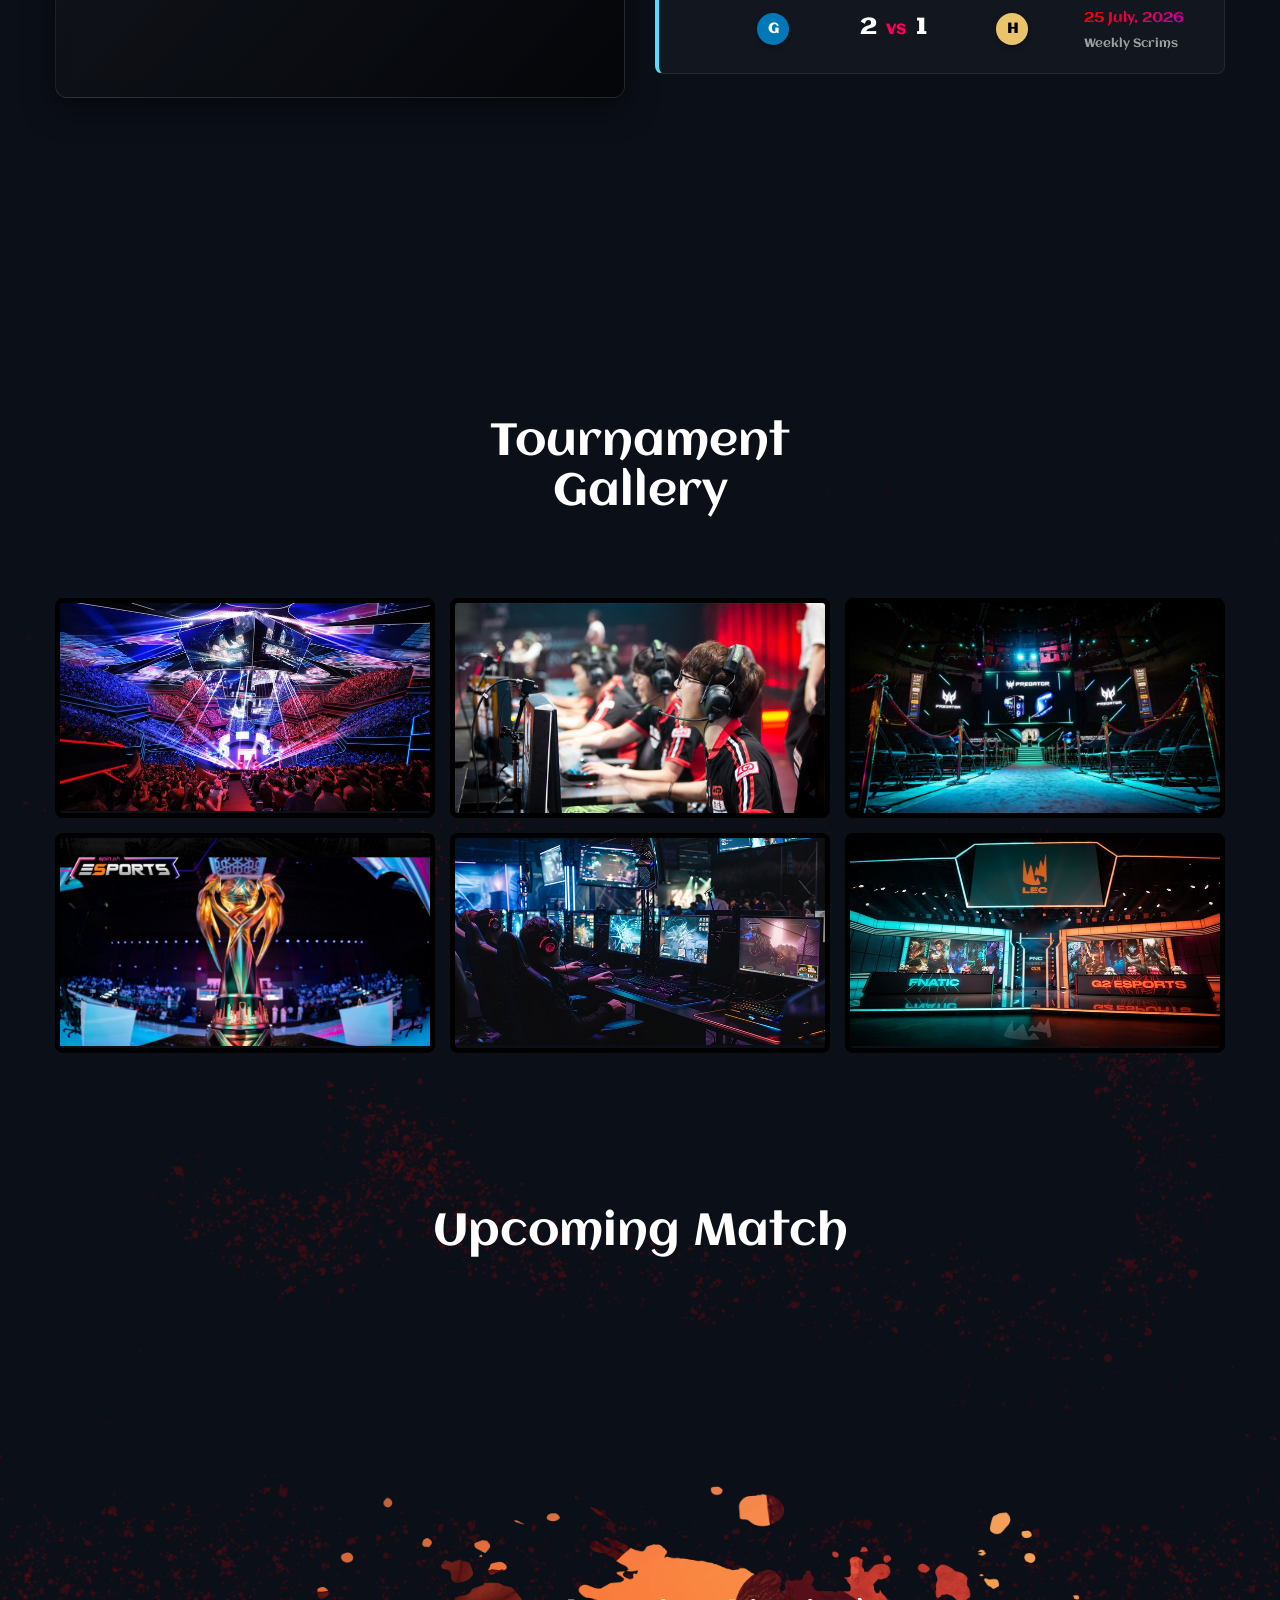
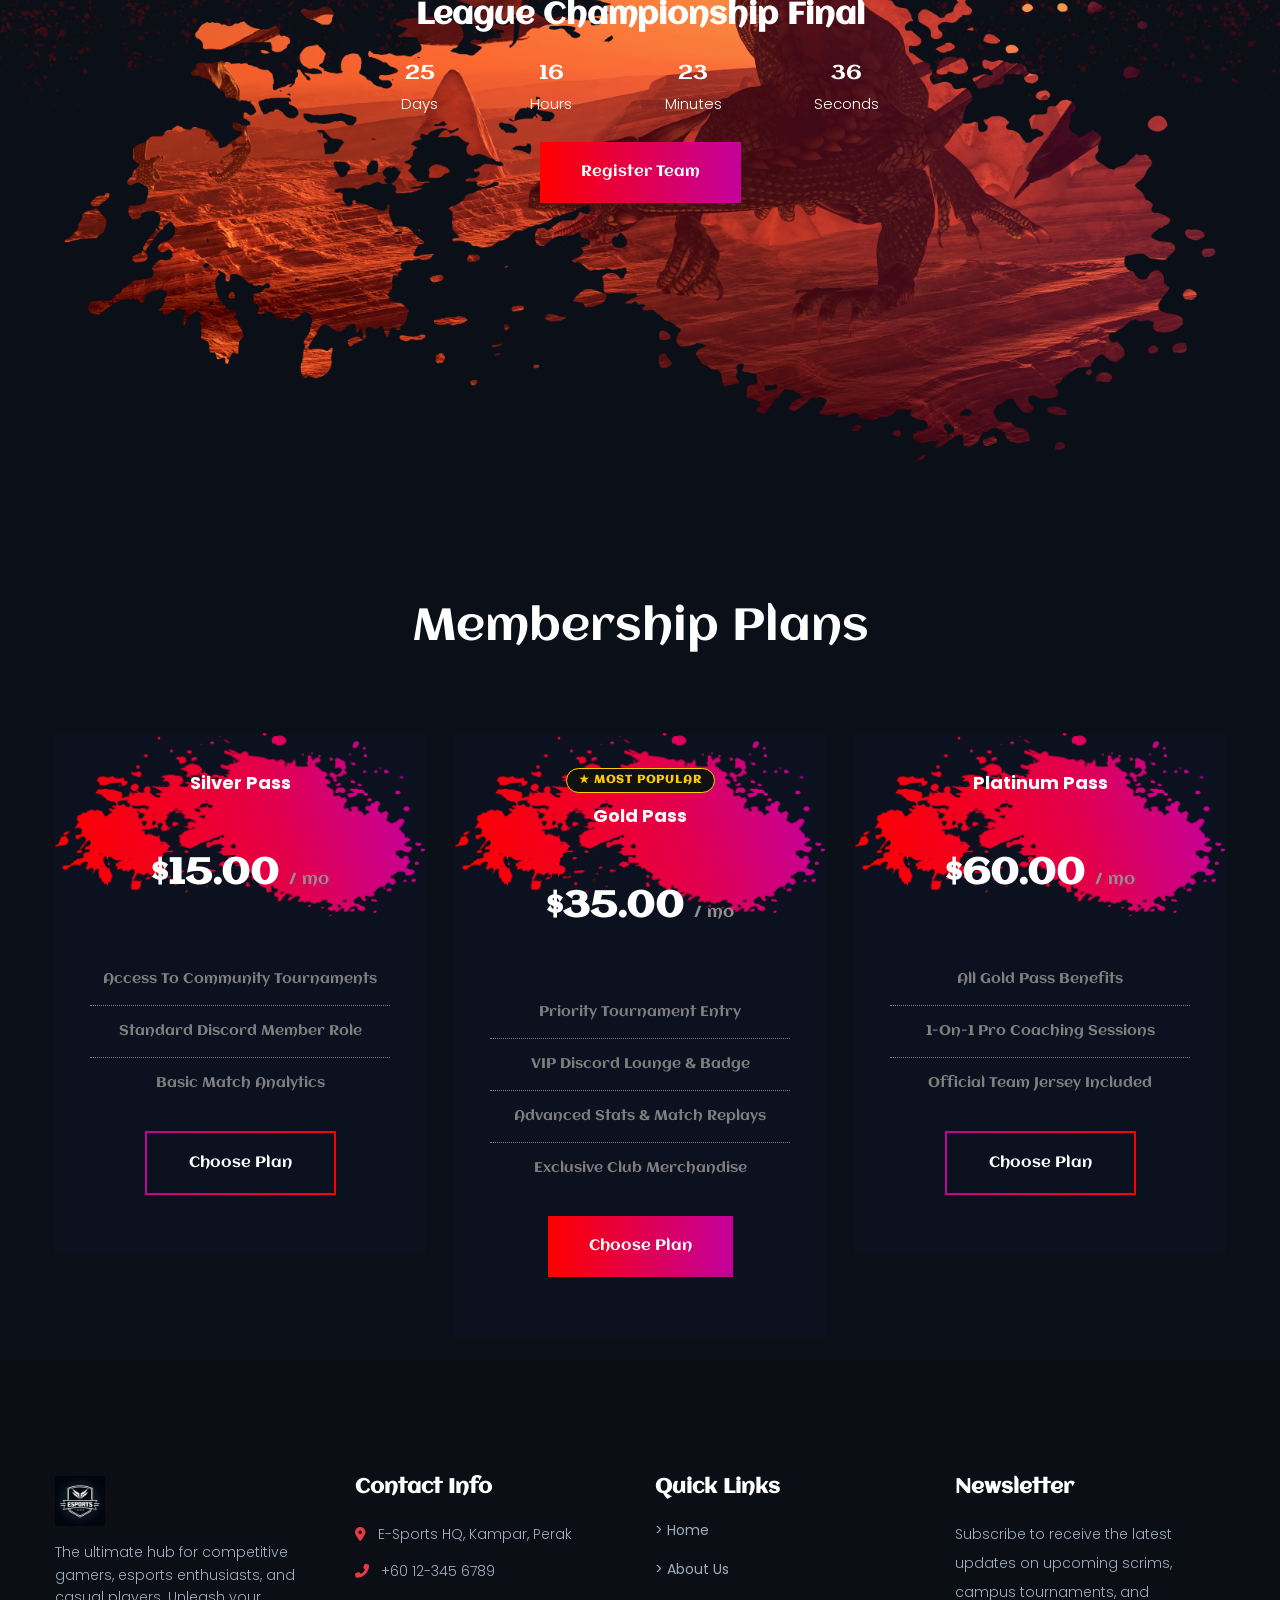
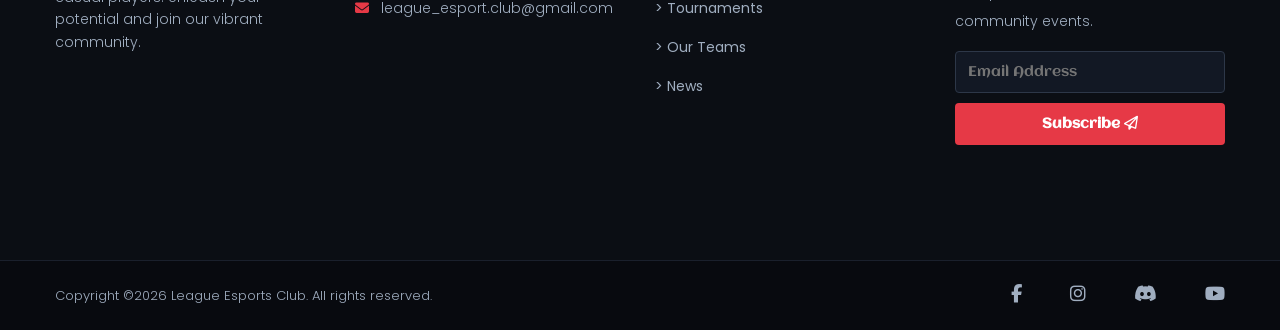
==== commit 055cb2ed: "updated" ====
--- a/index.html
+++ b/index.html
@@ -75,6 +75,7 @@
                                             Teams
                                         </a>
                                         <div class="dropdown-menu" aria-labelledby="navbarDropdownTeams">
+                                            <a class="dropdown-item" href="teams.html">Teams Profiles</a>
                                             <a class="dropdown-item" href="players.html">Player Profiles</a>
                                             <a class="dropdown-item" href="leaderboard.html">Leaderboard</a>
                                         </div>
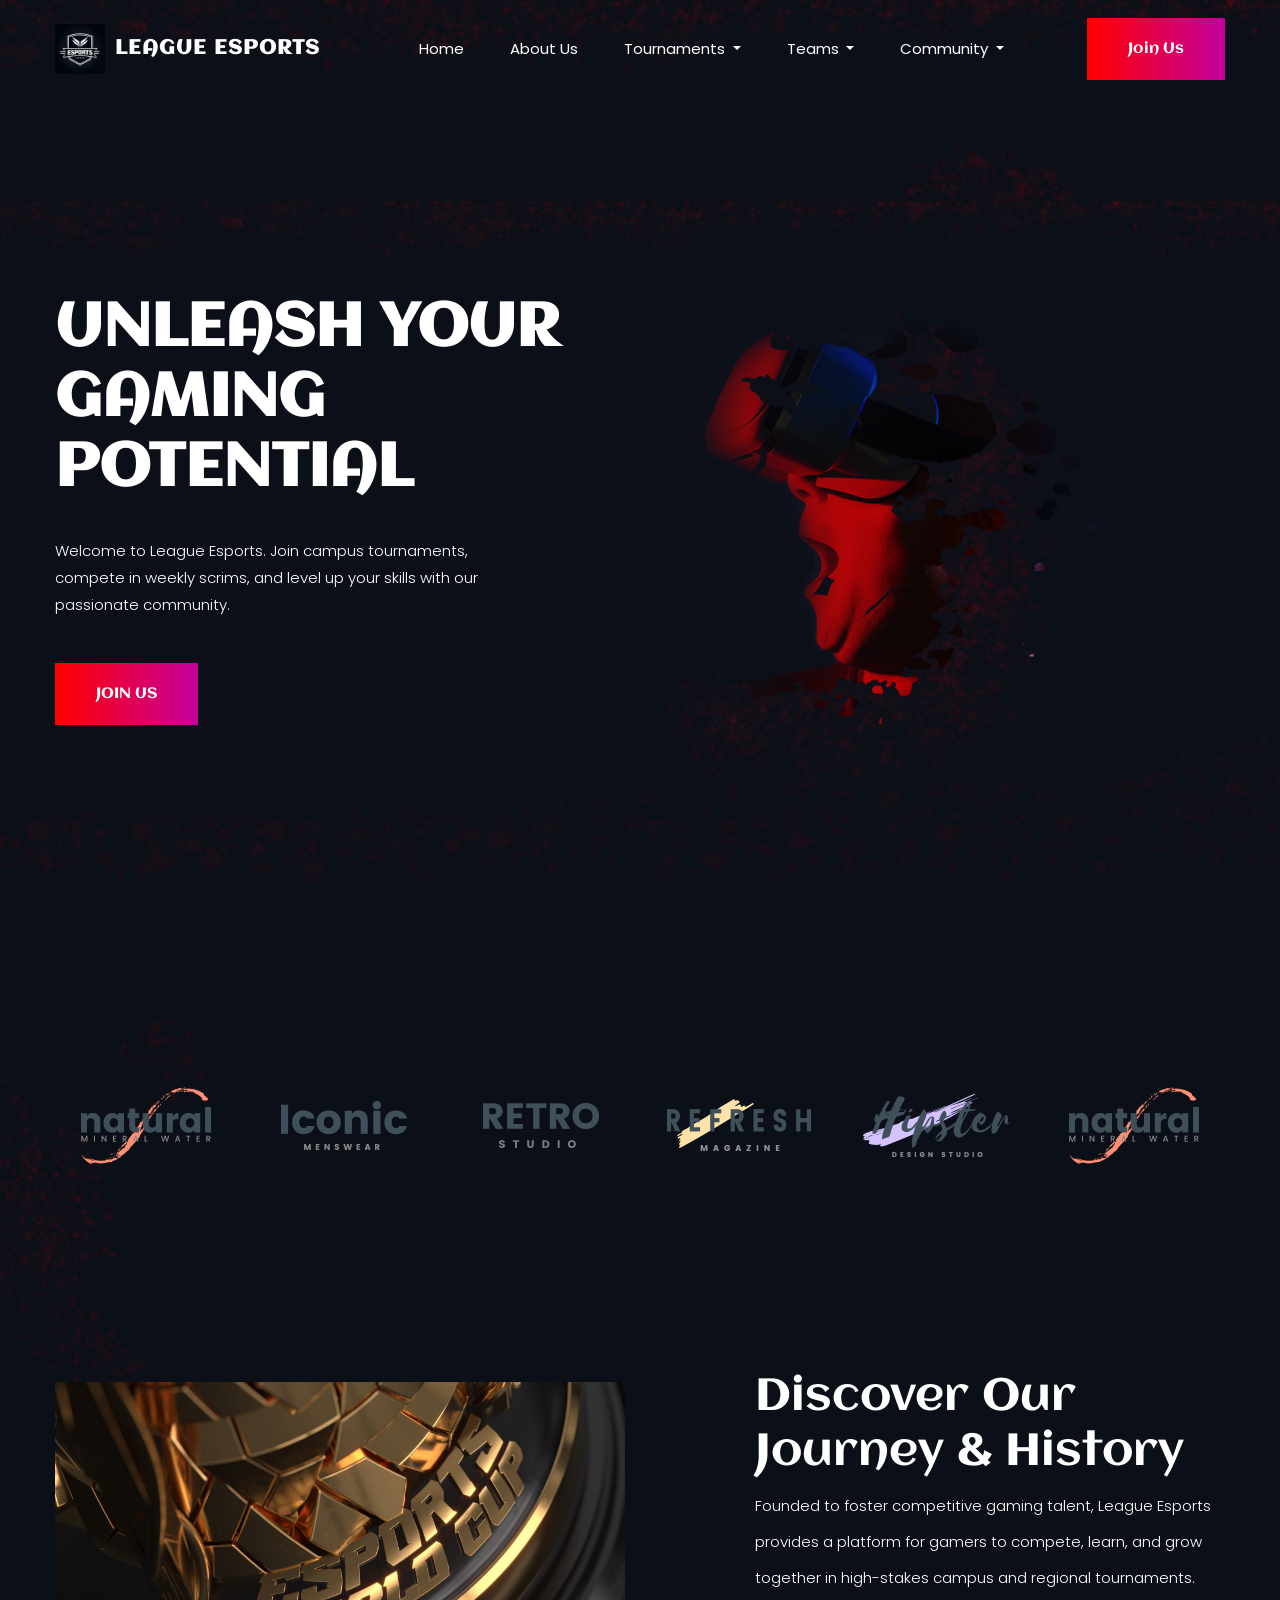
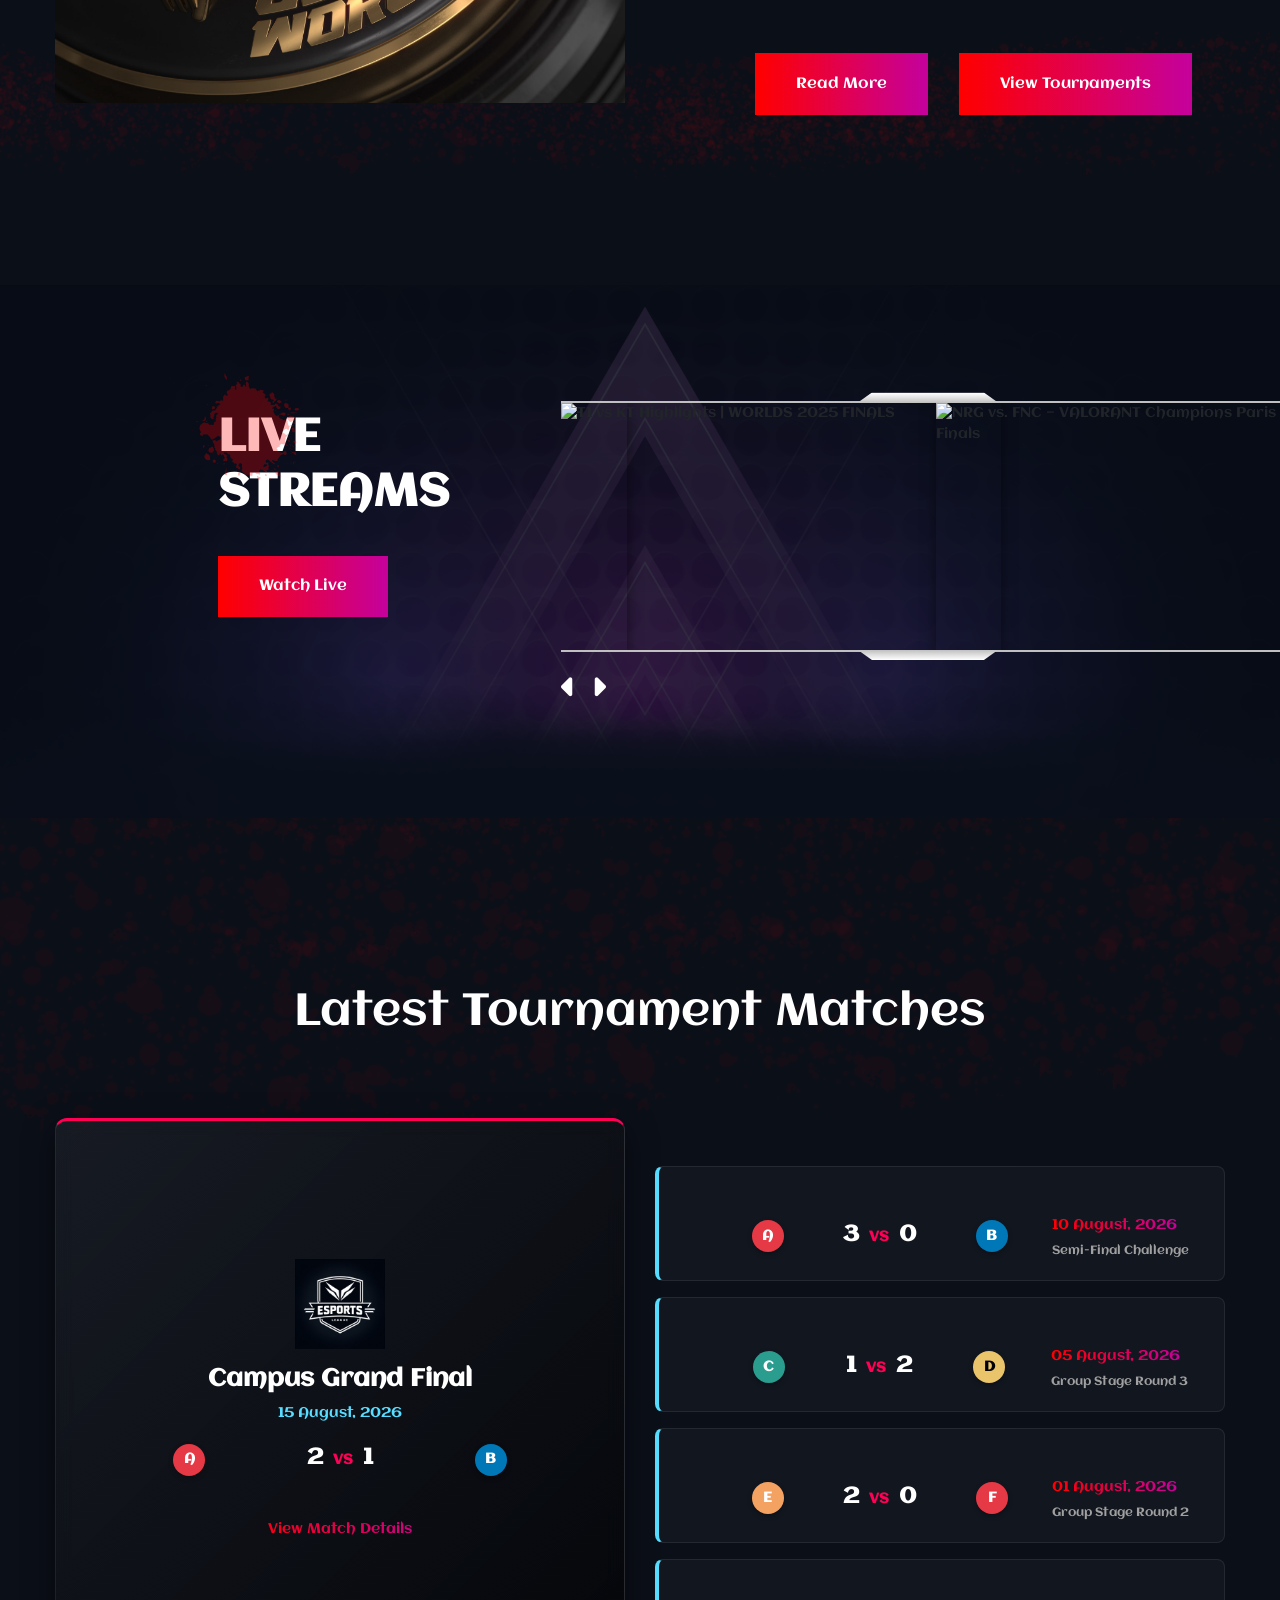
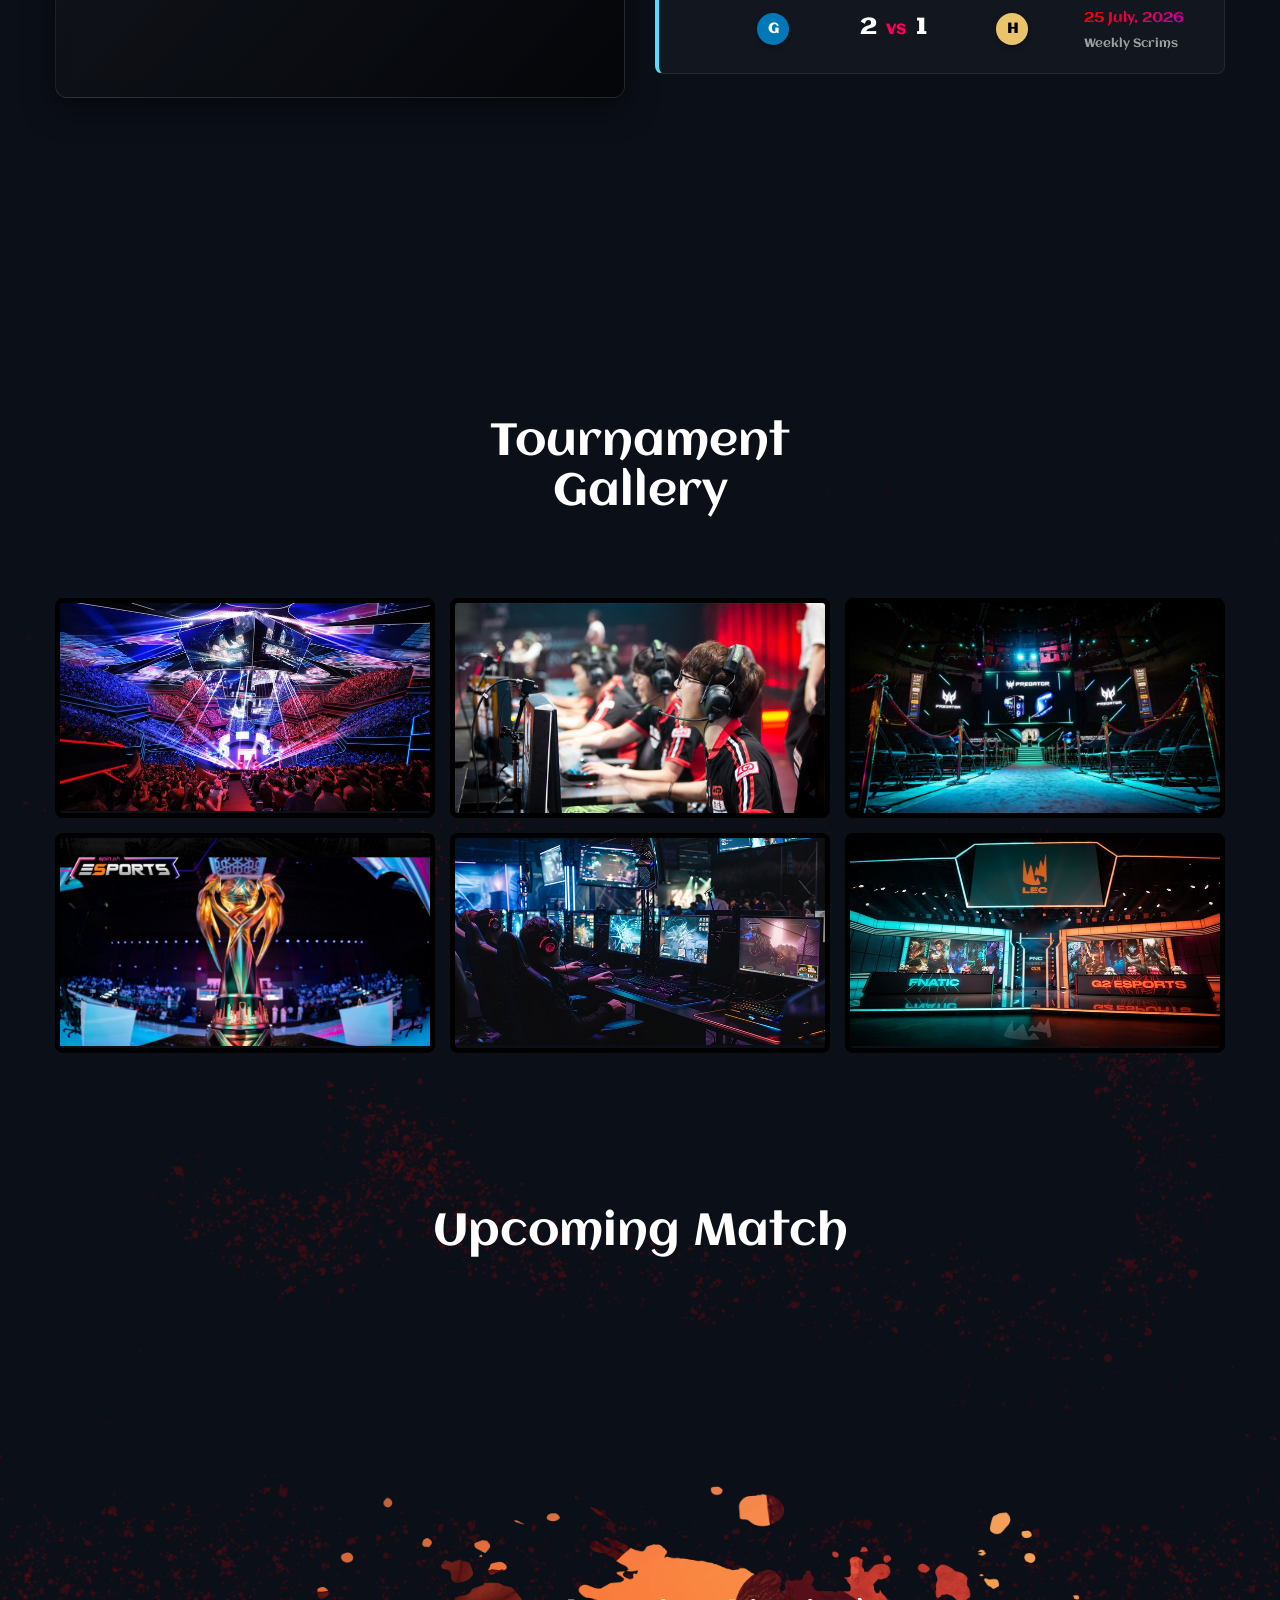
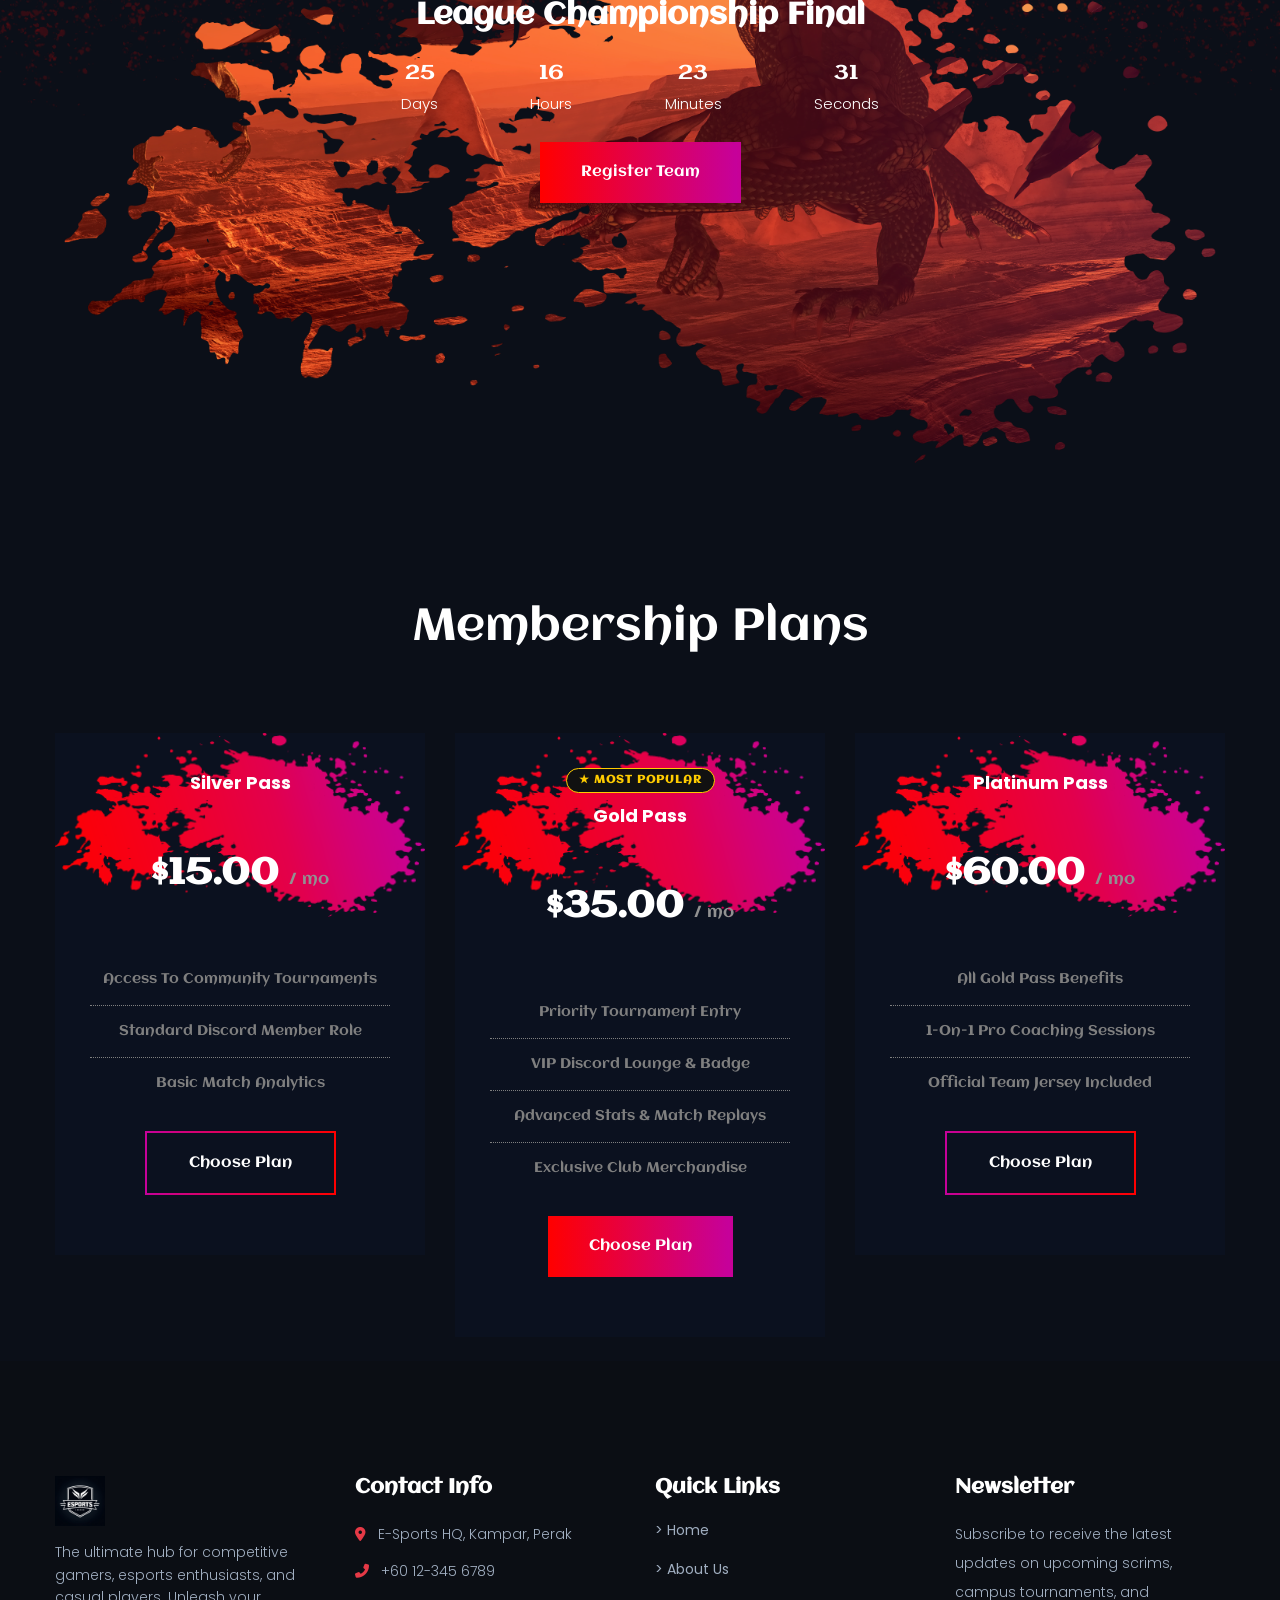
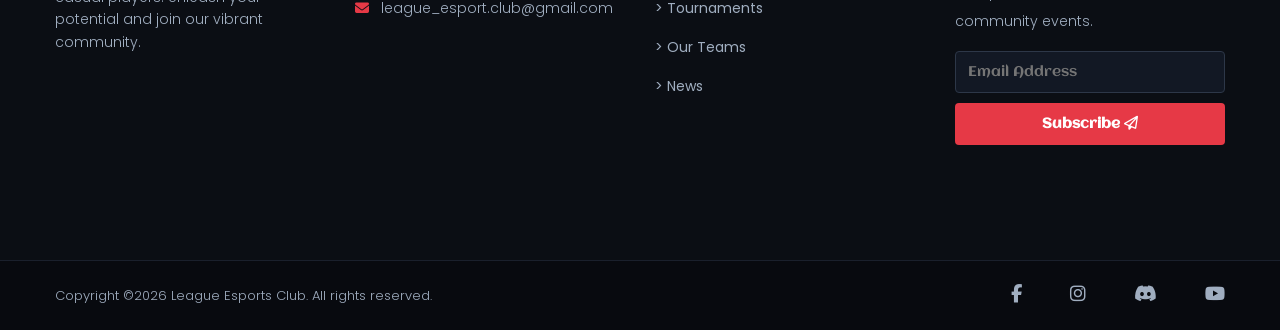
==== commit f4062e52: "Update index.html" ====
--- a/index.html
+++ b/index.html
@@ -718,62 +718,43 @@
         <!-- custom js -->
         <script src="js/custom.js"></script>
         <!-- Real Website Authentication State Tracker -->
-        <script>
-            document.addEventListener("DOMContentLoaded", function () {
-                const activeSession = sessionStorage.getItem('activeSession');
-                const currentUser = sessionStorage.getItem('loggedInUser');
-
-                if (activeSession === 'true' && currentUser) {
-                    const installBtn = document.querySelector('.btn_1');
-                    const joinUsLink = document.querySelector('a[href="register.html"]');
-
-
-            // 1. 改变右上角按钮，显示用户名
-            if (installBtn) {
-                installBtn.innerText = `Hi, ${currentUser}`;
-                installBtn.href = "javascript:void(0)"; 
-                installBtn.style.background = "#ff2e63"; 
-                installBtn.style.color = "#fff";
-                installBtn.style.boxShadow = "0 0 15px rgba(255,46,99,.4)";
-            }
-
-            // 2. 将导航栏的 Join Us 变成 Logout 按钮
-            if (joinUsLink) {
-                joinUsLink.innerText = "Logout";
-                joinUsLink.href = "javascript:void(0)";
+ <script>
+document.addEventListener("DOMContentLoaded", function () {
+    const activeSession = sessionStorage.getItem('activeSession');
+    const currentUser = sessionStorage.getItem('loggedInUser');
+
+    // 检查用户是否已登录
+    if (activeSession === 'true' && currentUser) {
+        const installBtn = document.querySelector('.btn_1');
+        const joinUsLink = document.querySelector('a[href="register.html"]');
+
+        // 1. 改变右上角按钮，显示用户名与高亮样式
+        if (installBtn) {
+            installBtn.innerText = `Hi, ${currentUser}`;
+            installBtn.href = "javascript:void(0)"; 
+            installBtn.style.background = "#ff2e63"; 
+            installBtn.style.color = "#fff";
+            installBtn.style.boxShadow = "0 0 15px rgba(255,46,99,.4)";
+        }
+
+        // 2. 将导航栏的 Join Us 变成 Logout 按钮，并绑定登出事件
+        if (joinUsLink) {
+            joinUsLink.innerText = "Logout";
+            joinUsLink.href = "javascript:void(0)";
+            
+            joinUsLink.addEventListener('click', function() {
+                // 清除登录 Session 及 Cookie
+                sessionStorage.removeItem('activeSession');
+                sessionStorage.removeItem('loggedInUser');
+                document.cookie = "loggedInUser=; expires=Thu, 01 Jan 1970 00:00:00 UTC; path=/;";
                 
-                // 绑定完美的登出逻辑（清除三种存储）
-                joinUsLink.addEventListener('click', function() {
-                    sessionStorage.removeItem('activeSession');
-                    sessionStorage.removeItem('loggedInUser');
-                    document.cookie = "loggedInUser=; expires=Thu, 01 Jan 1970 00:00:00 UTC; path=/;";
-                    
-                    alert("You have been successfully logged out.");
-                    window.location.reload(); // 刷新页面，恢复未登录状态
-                    if (installBtn) {
-                        installBtn.innerText = `Hi, ${currentUser}`;
-                        installBtn.href = "javascript:void(0)";
-                        installBtn.style.background = "#ff2e63";
-                        installBtn.style.color = "#fff";
-                        installBtn.style.boxShadow = "0 0 15px rgba(255,46,99,.4)";
-                    }
-
-                    if (joinUsLink) {
-                        joinUsLink.innerText = "Logout";
-                        joinUsLink.href = "javascript:void(0)";
-
-                        joinUsLink.addEventListener('click', function () {
-                            sessionStorage.removeItem('activeSession');
-                            sessionStorage.removeItem('loggedInUser');
-                            document.cookie = "loggedInUser=; expires=Thu, 01 Jan 1970 00:00:00 UTC; path=/;";
-
-                            alert("You have been successfully logged out.");
-                            window.location.reload();
-                        });
-                    }
-                }
+                alert("You have been successfully logged out.");
+                window.location.reload(); // 刷新页面恢复未登录状态
             });
-        </script>
+        }
+    }
+});
+</script>
 
 
         <script>
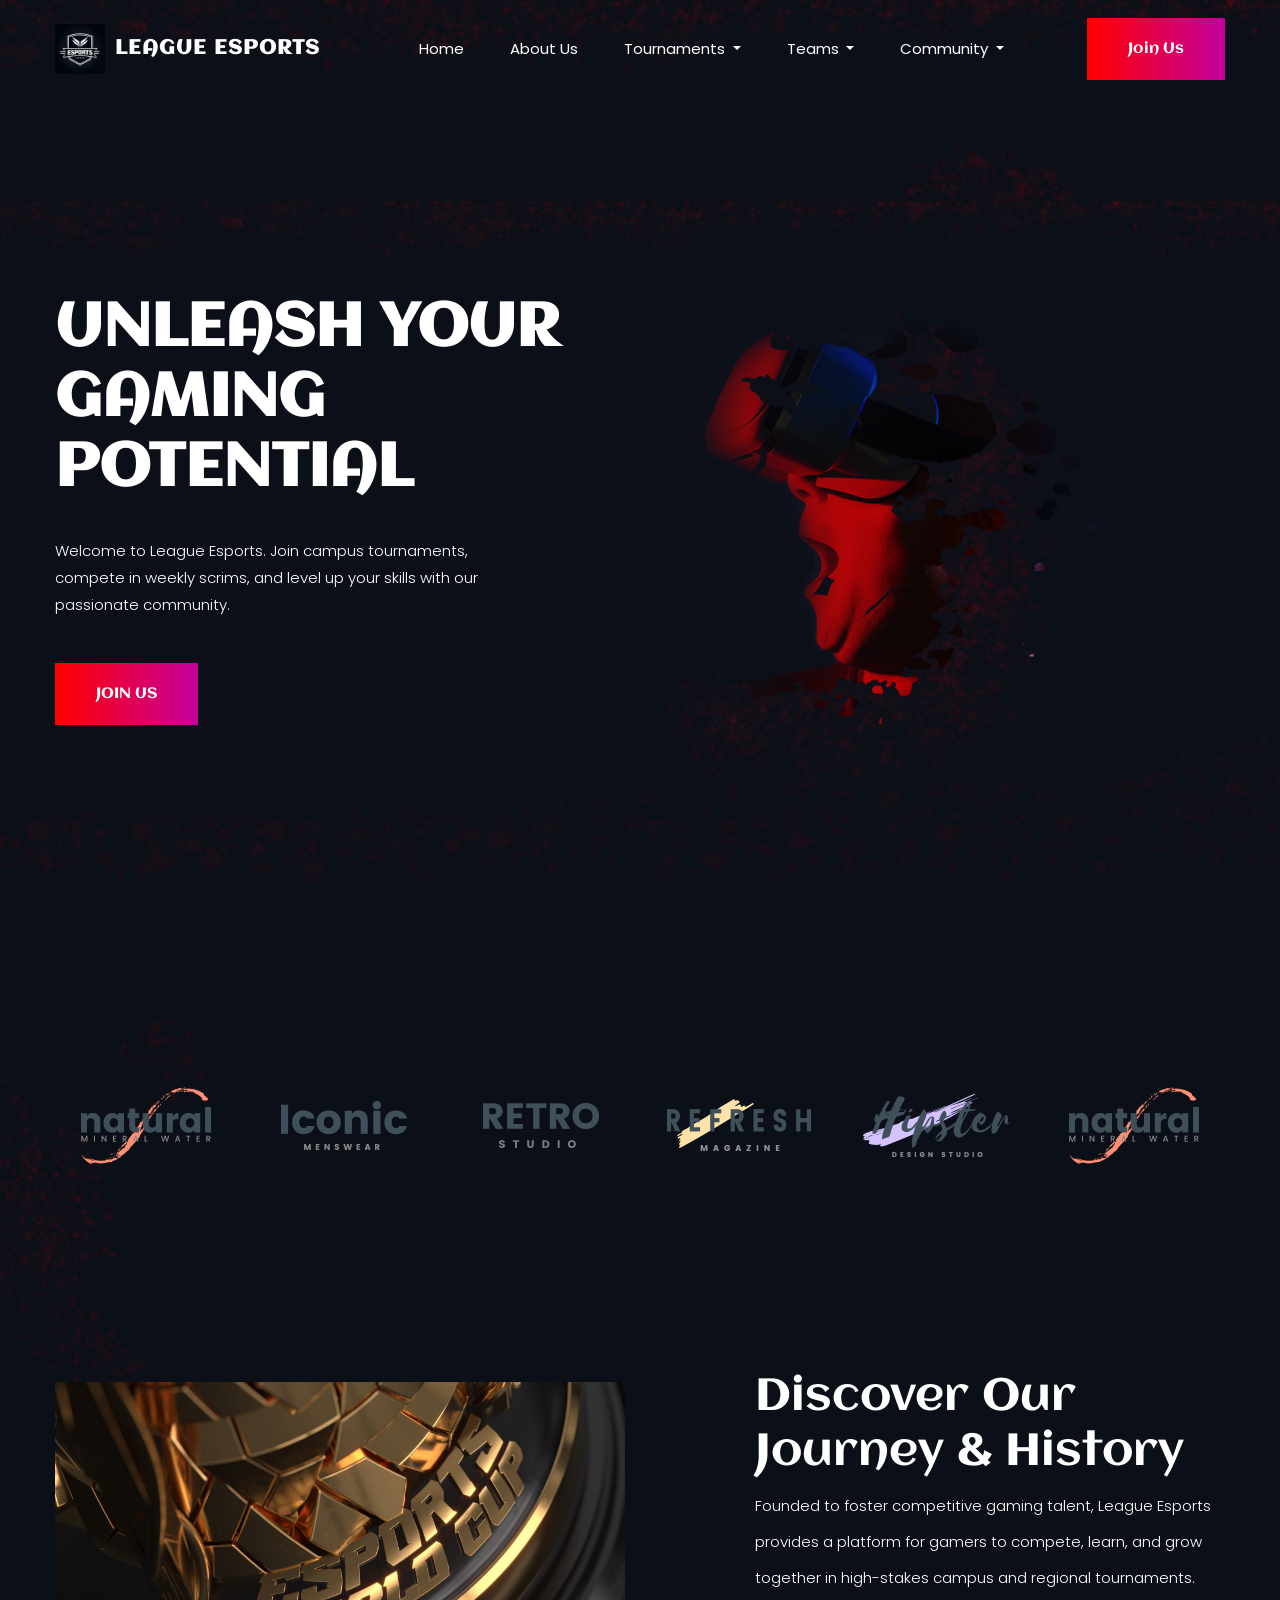
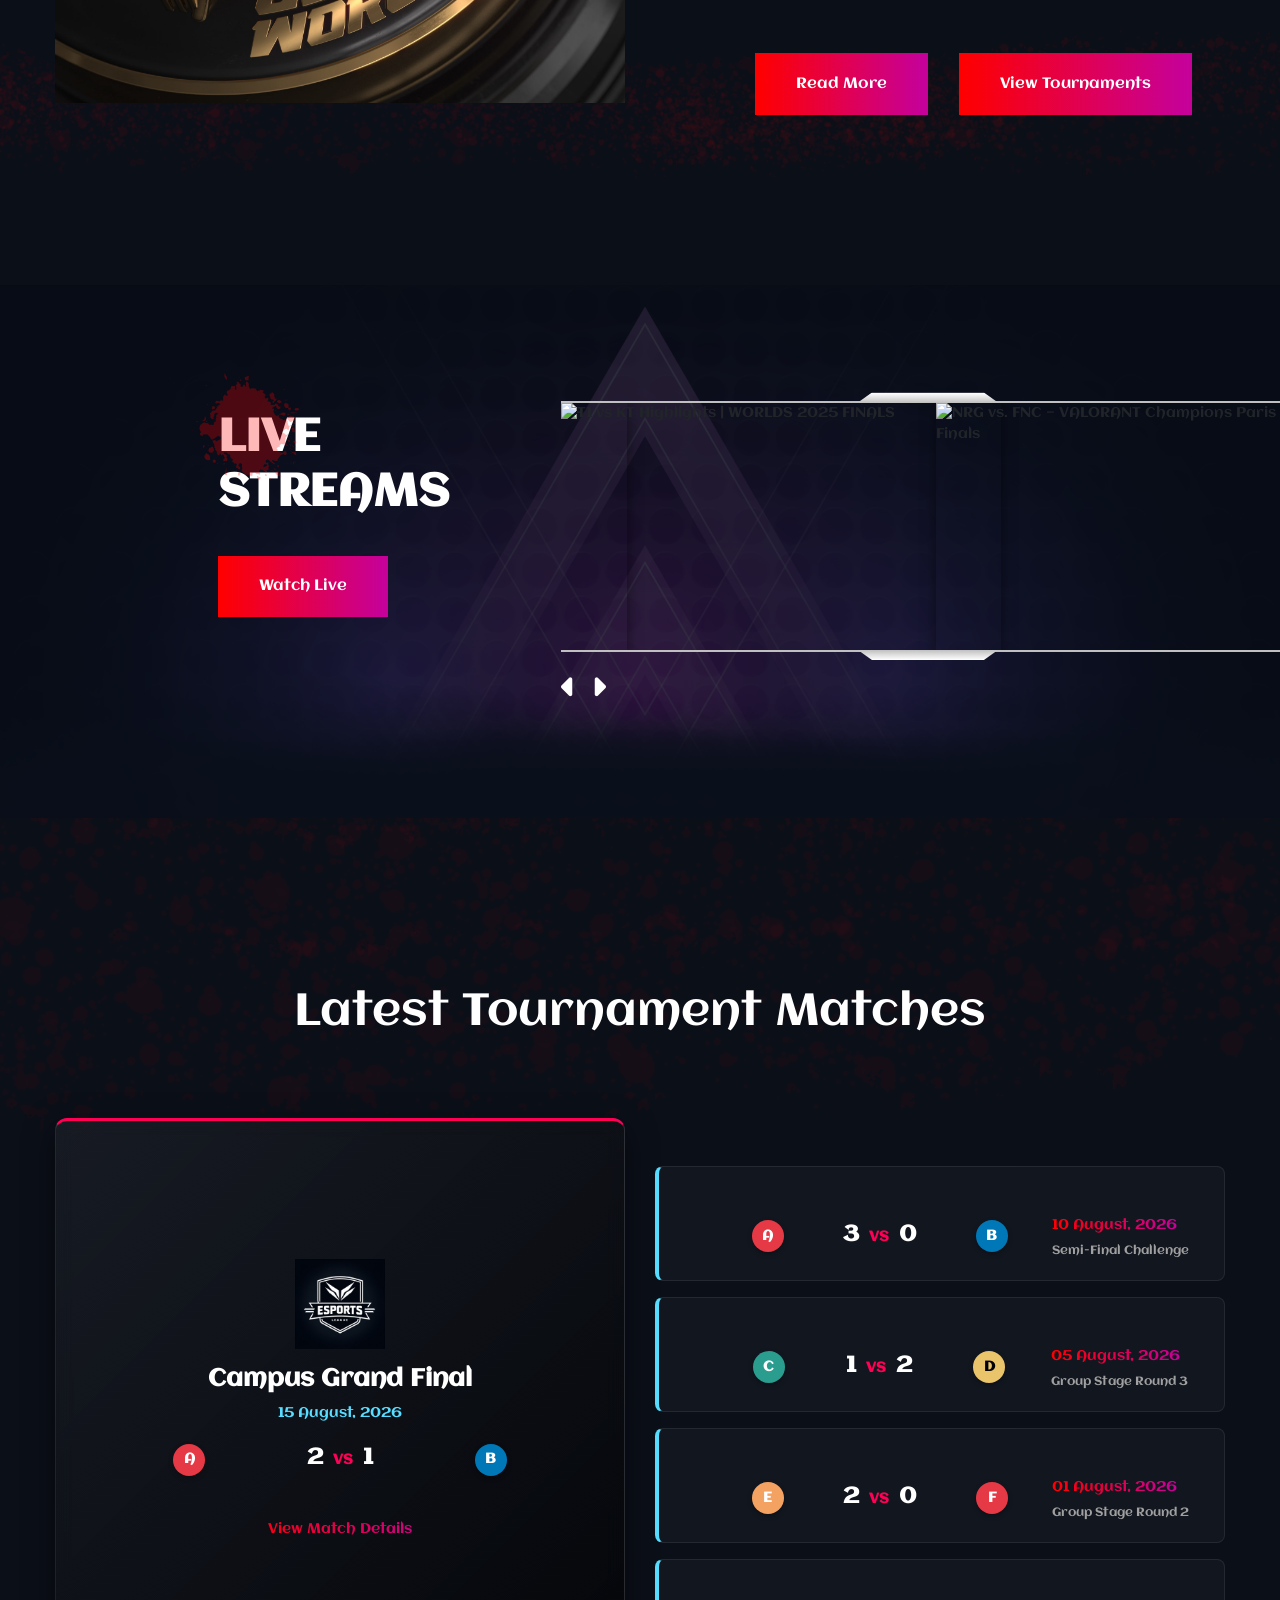
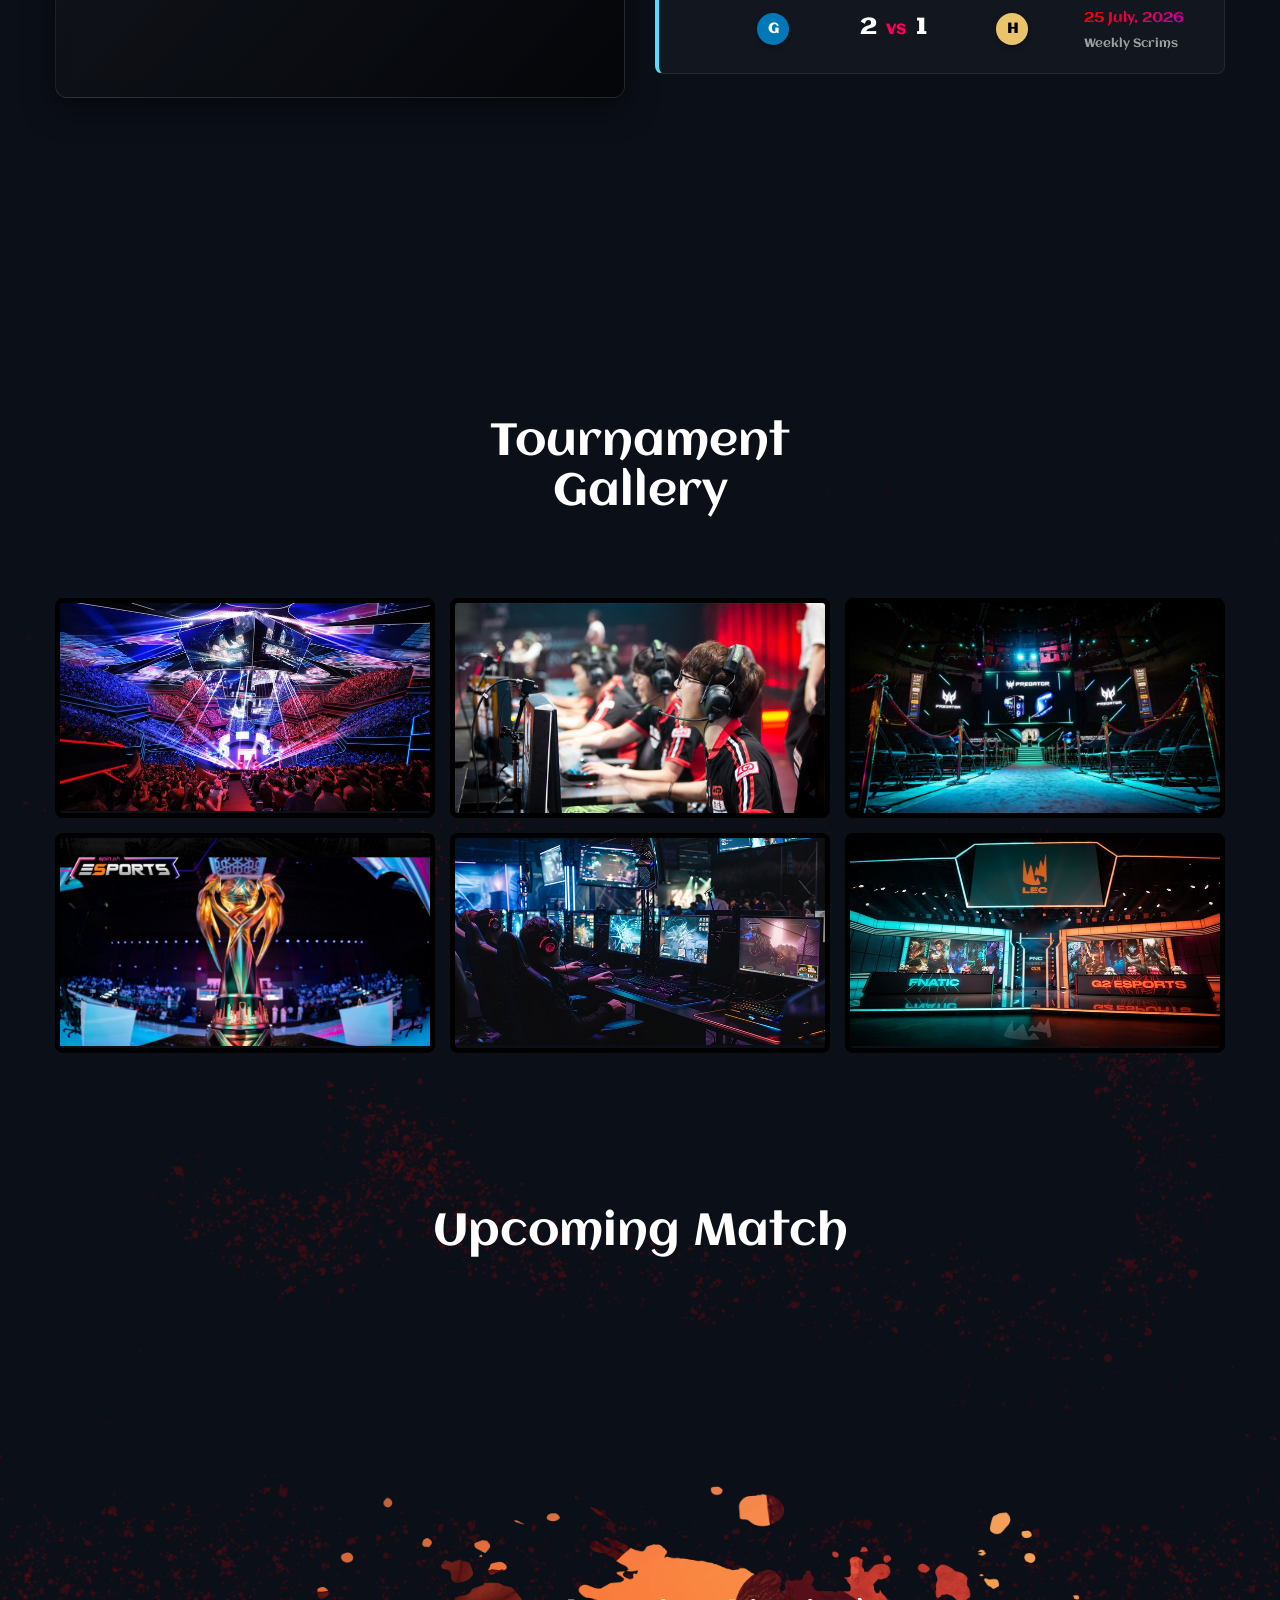
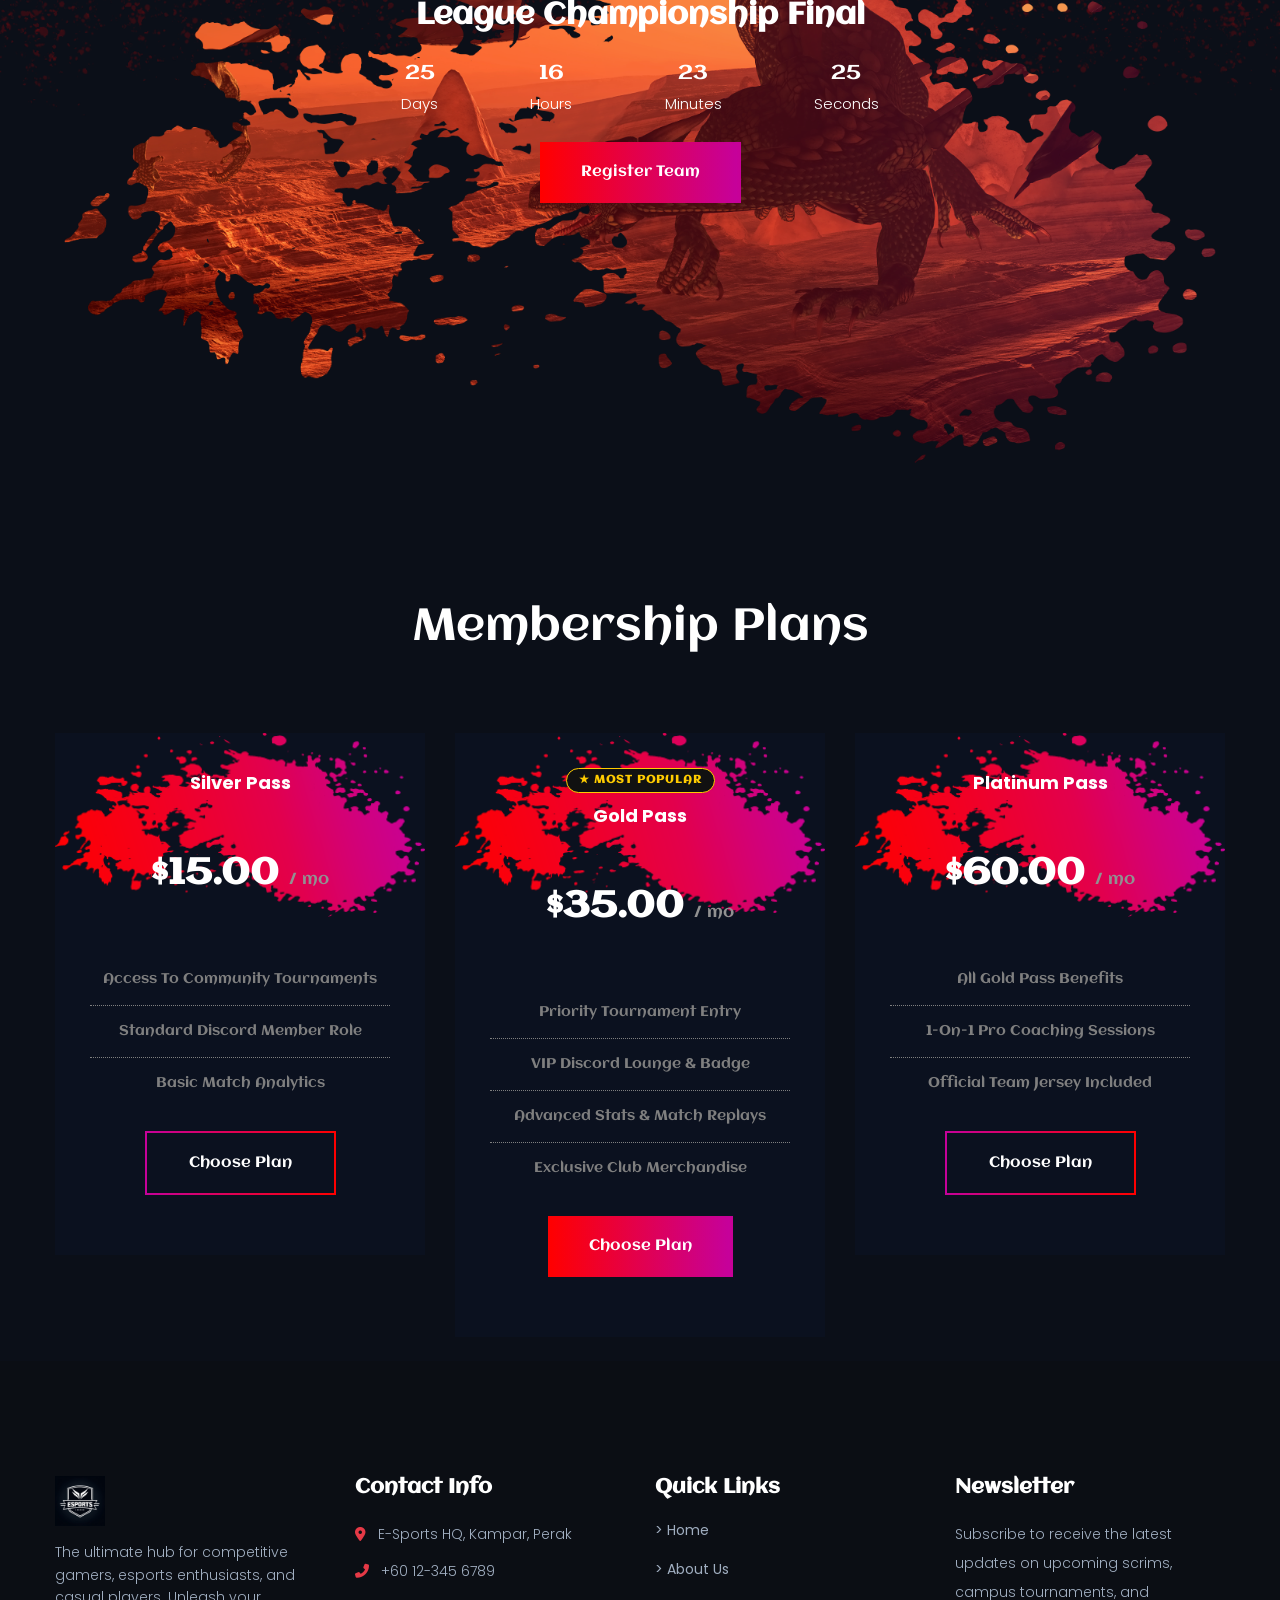
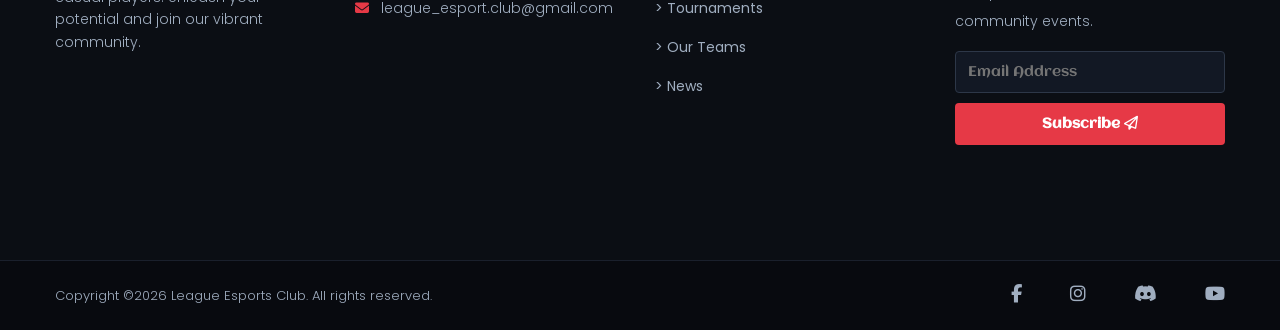
==== commit 214fd1b4: "Update index.html" ====
--- a/index.html
+++ b/index.html
@@ -723,12 +723,12 @@
     const activeSession = sessionStorage.getItem('activeSession');
     const currentUser = sessionStorage.getItem('loggedInUser');
 
-    // 检查用户是否已登录
+    // Check if the user is logged in
     if (activeSession === 'true' && currentUser) {
         const installBtn = document.querySelector('.btn_1');
         const joinUsLink = document.querySelector('a[href="register.html"]');
 
-        // 1. 改变右上角按钮，显示用户名与高亮样式
+        // 1. Modify the button in the upper-right corner to display the username and apply a highlight style
         if (installBtn) {
             installBtn.innerText = `Hi, ${currentUser}`;
             installBtn.href = "javascript:void(0)"; 
@@ -737,19 +737,19 @@
             installBtn.style.boxShadow = "0 0 15px rgba(255,46,99,.4)";
         }
 
-        // 2. 将导航栏的 Join Us 变成 Logout 按钮，并绑定登出事件
+        // 2. Change the “Join Us” button in the navigation bar to a “Logout” button and bind the logout event to it
         if (joinUsLink) {
             joinUsLink.innerText = "Logout";
             joinUsLink.href = "javascript:void(0)";
             
             joinUsLink.addEventListener('click', function() {
-                // 清除登录 Session 及 Cookie
+                // Clear the login session and cookies
                 sessionStorage.removeItem('activeSession');
                 sessionStorage.removeItem('loggedInUser');
                 document.cookie = "loggedInUser=; expires=Thu, 01 Jan 1970 00:00:00 UTC; path=/;";
                 
                 alert("You have been successfully logged out.");
-                window.location.reload(); // 刷新页面恢复未登录状态
+                window.location.reload(); // Refresh the page to return to the logged-out state
             });
         }
     }
@@ -849,3 +849,5 @@
 </body>
 
 </html>
+
+
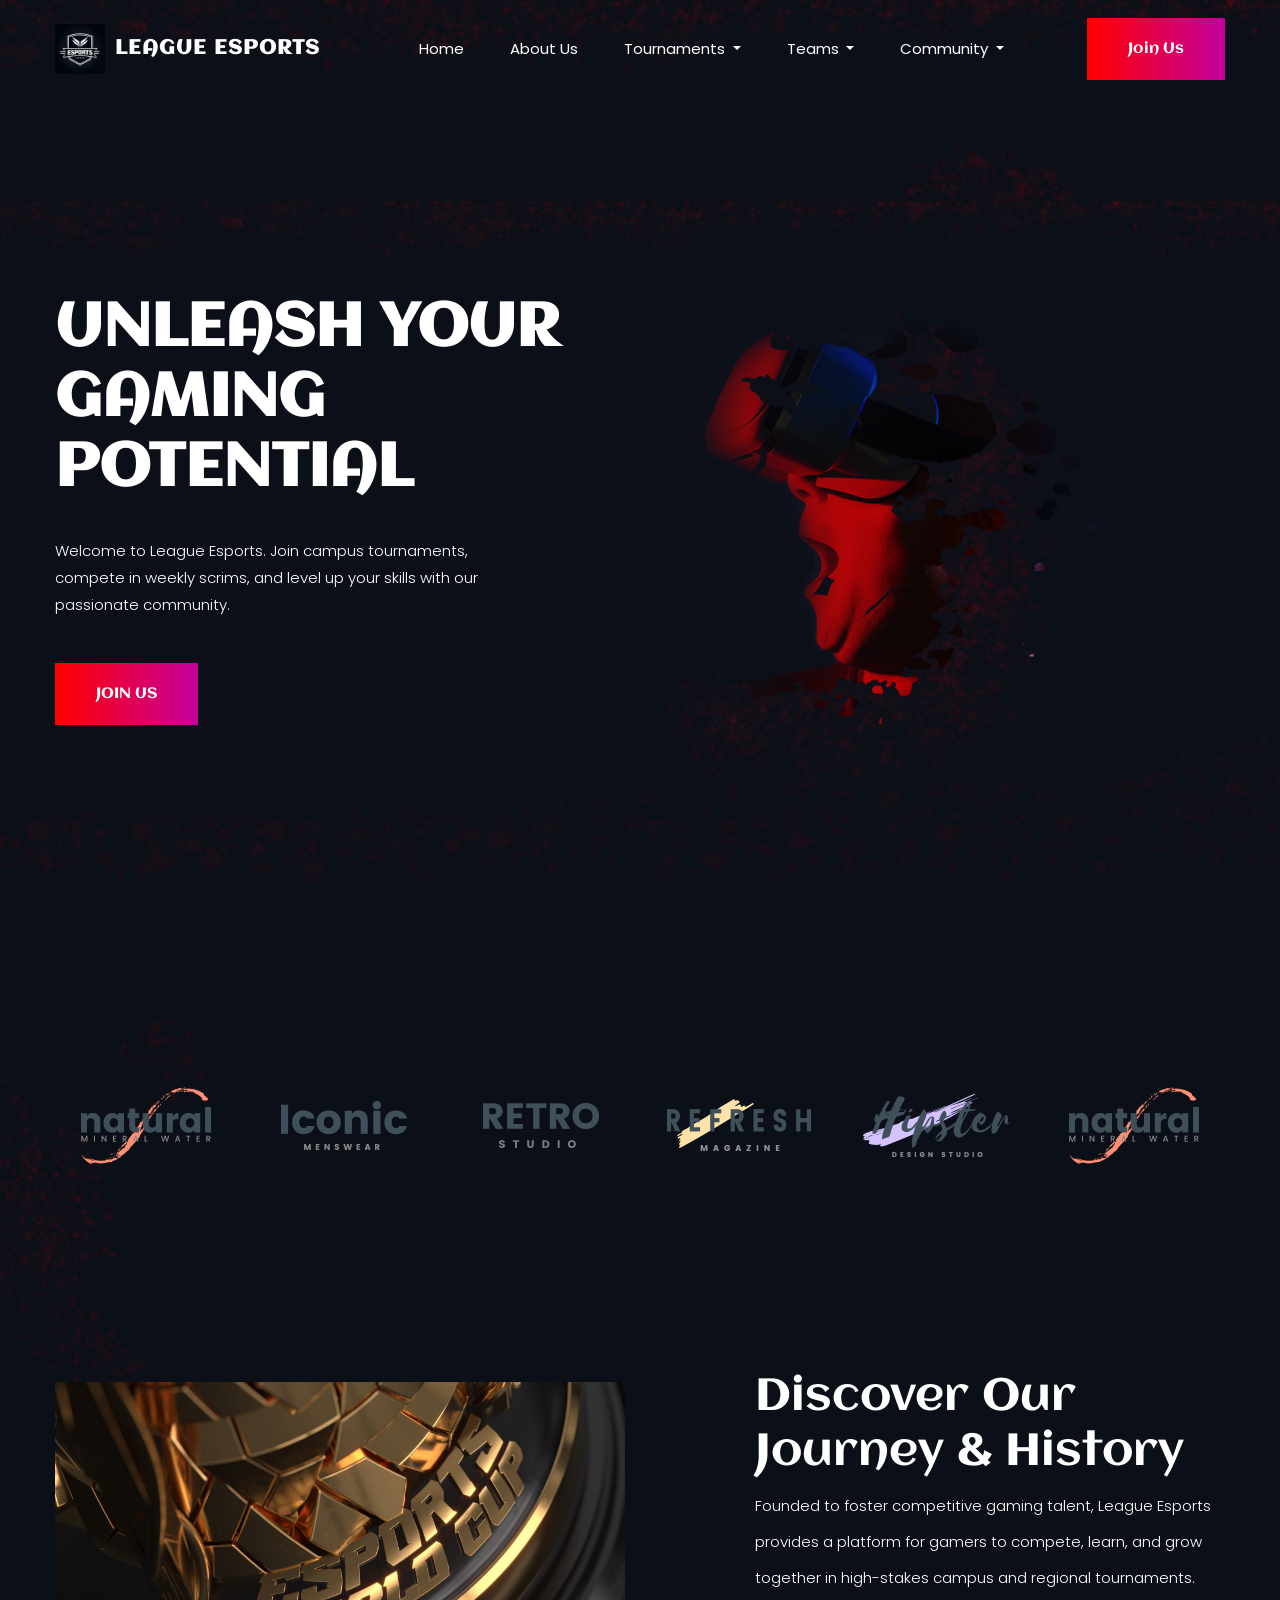
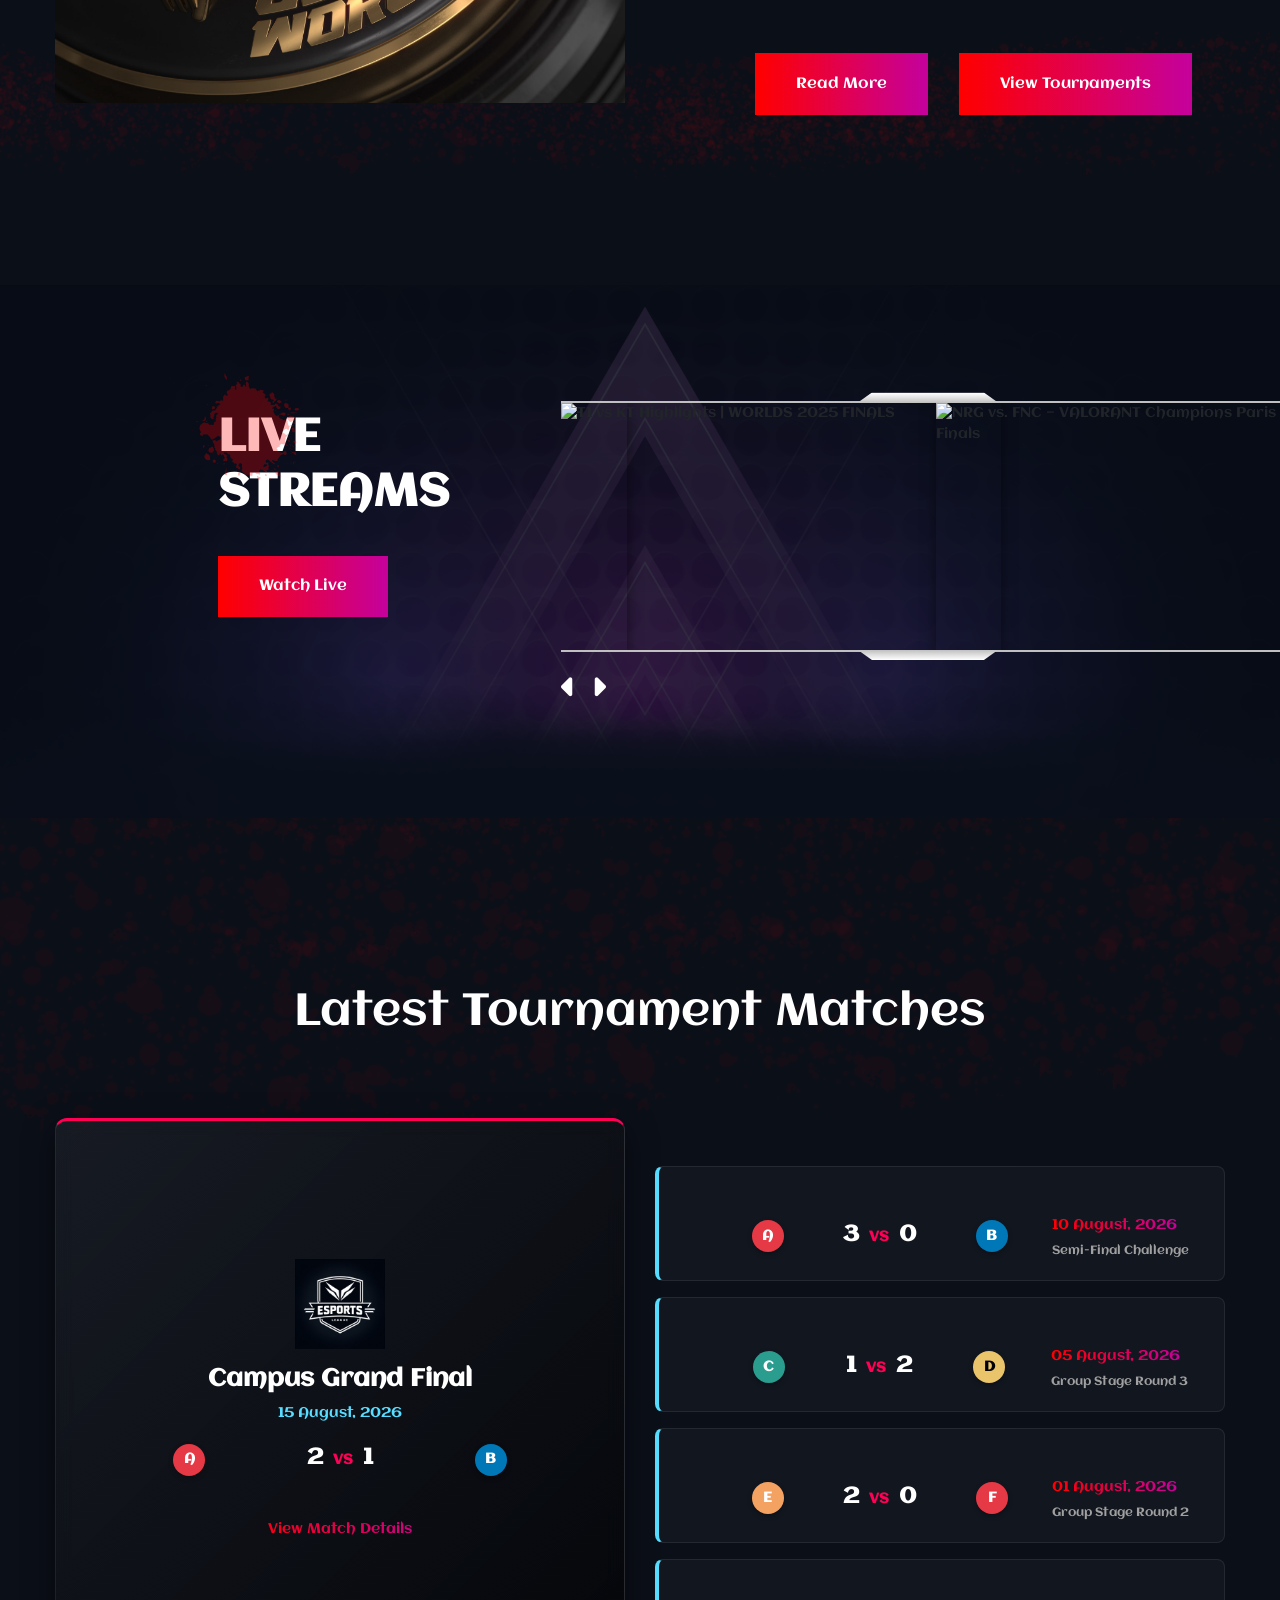
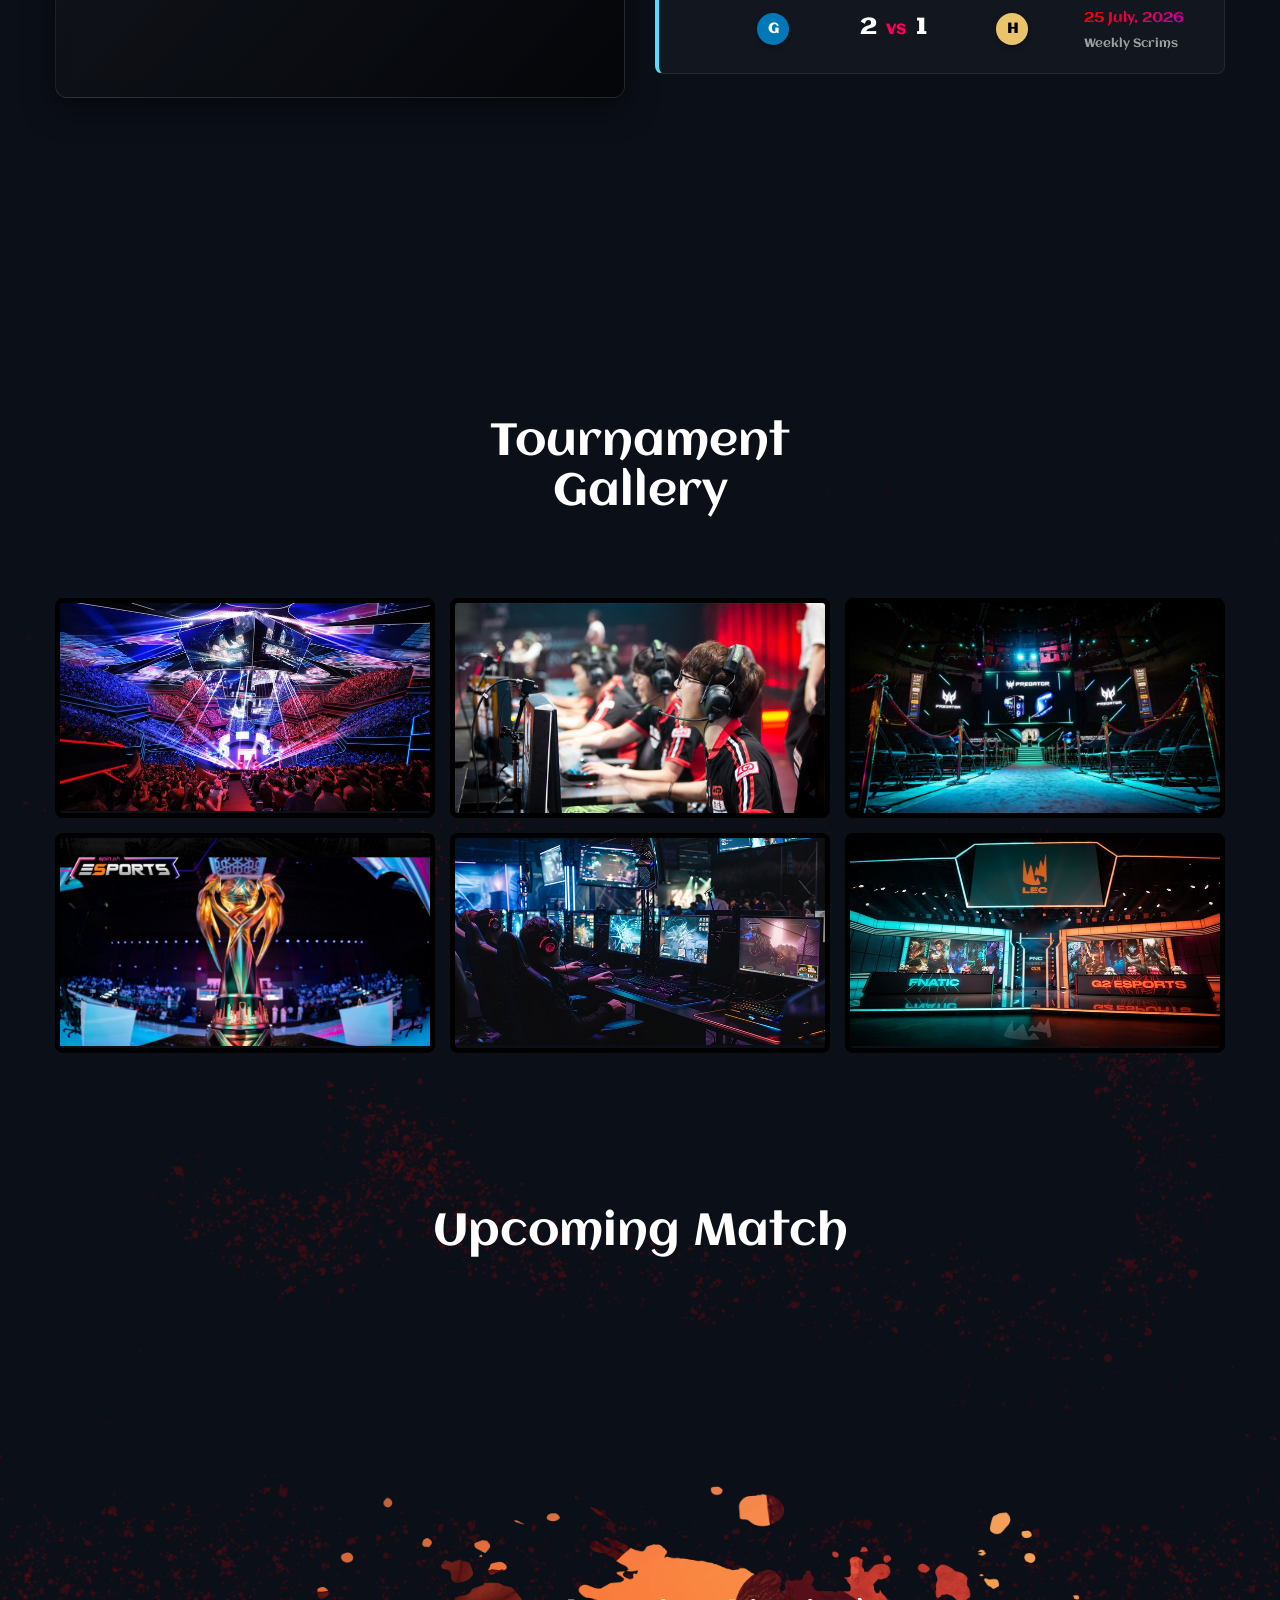
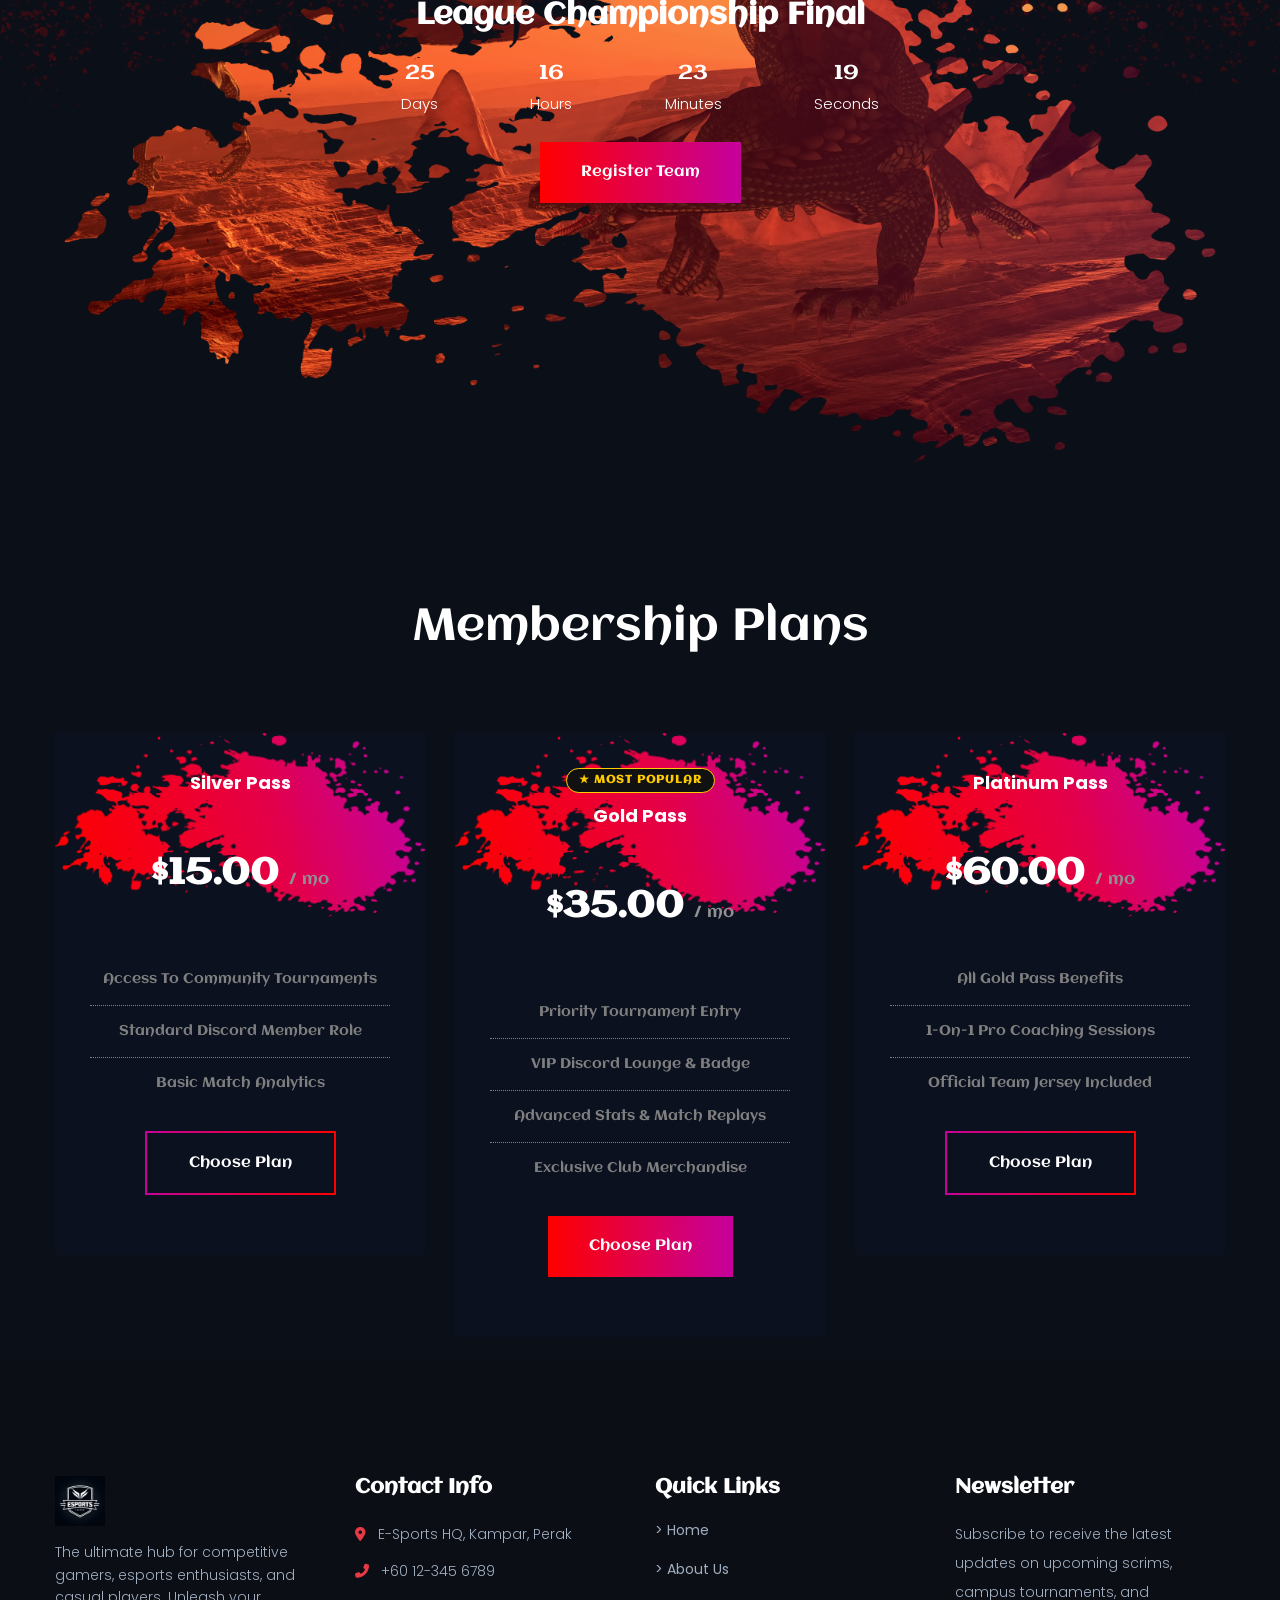
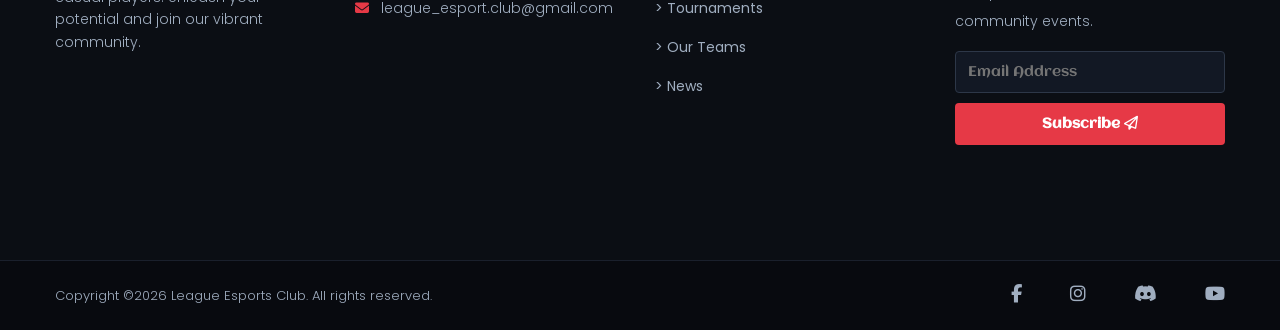
==== commit 36841708: "done" ====
--- a/index.html
+++ b/index.html
@@ -776,15 +776,13 @@
 
         </script>
 
+        <!--Countdown Timer-->
         <script>
             (function () {
-
                 const targetDate = new Date('2026-12-31T20:00:00').getTime();
-
                 function updateCountdown() {
                     const now = new Date().getTime();
                     const difference = targetDate - now;
-
                     if (difference > 0) {
                         const days = Math.floor(difference / (1000 * 60 * 60 * 24));
                         const hours = Math.floor((difference % (1000 * 60 * 60 * 24)) / (1000 * 60 * 60));
@@ -802,7 +800,6 @@
                         if (secondsEl) secondsEl.innerHTML = `<span>${seconds}</span><p>Seconds</p>`;
                     }
                 }
-
                 updateCountdown();
                 setInterval(updateCountdown, 1000);
             })();
